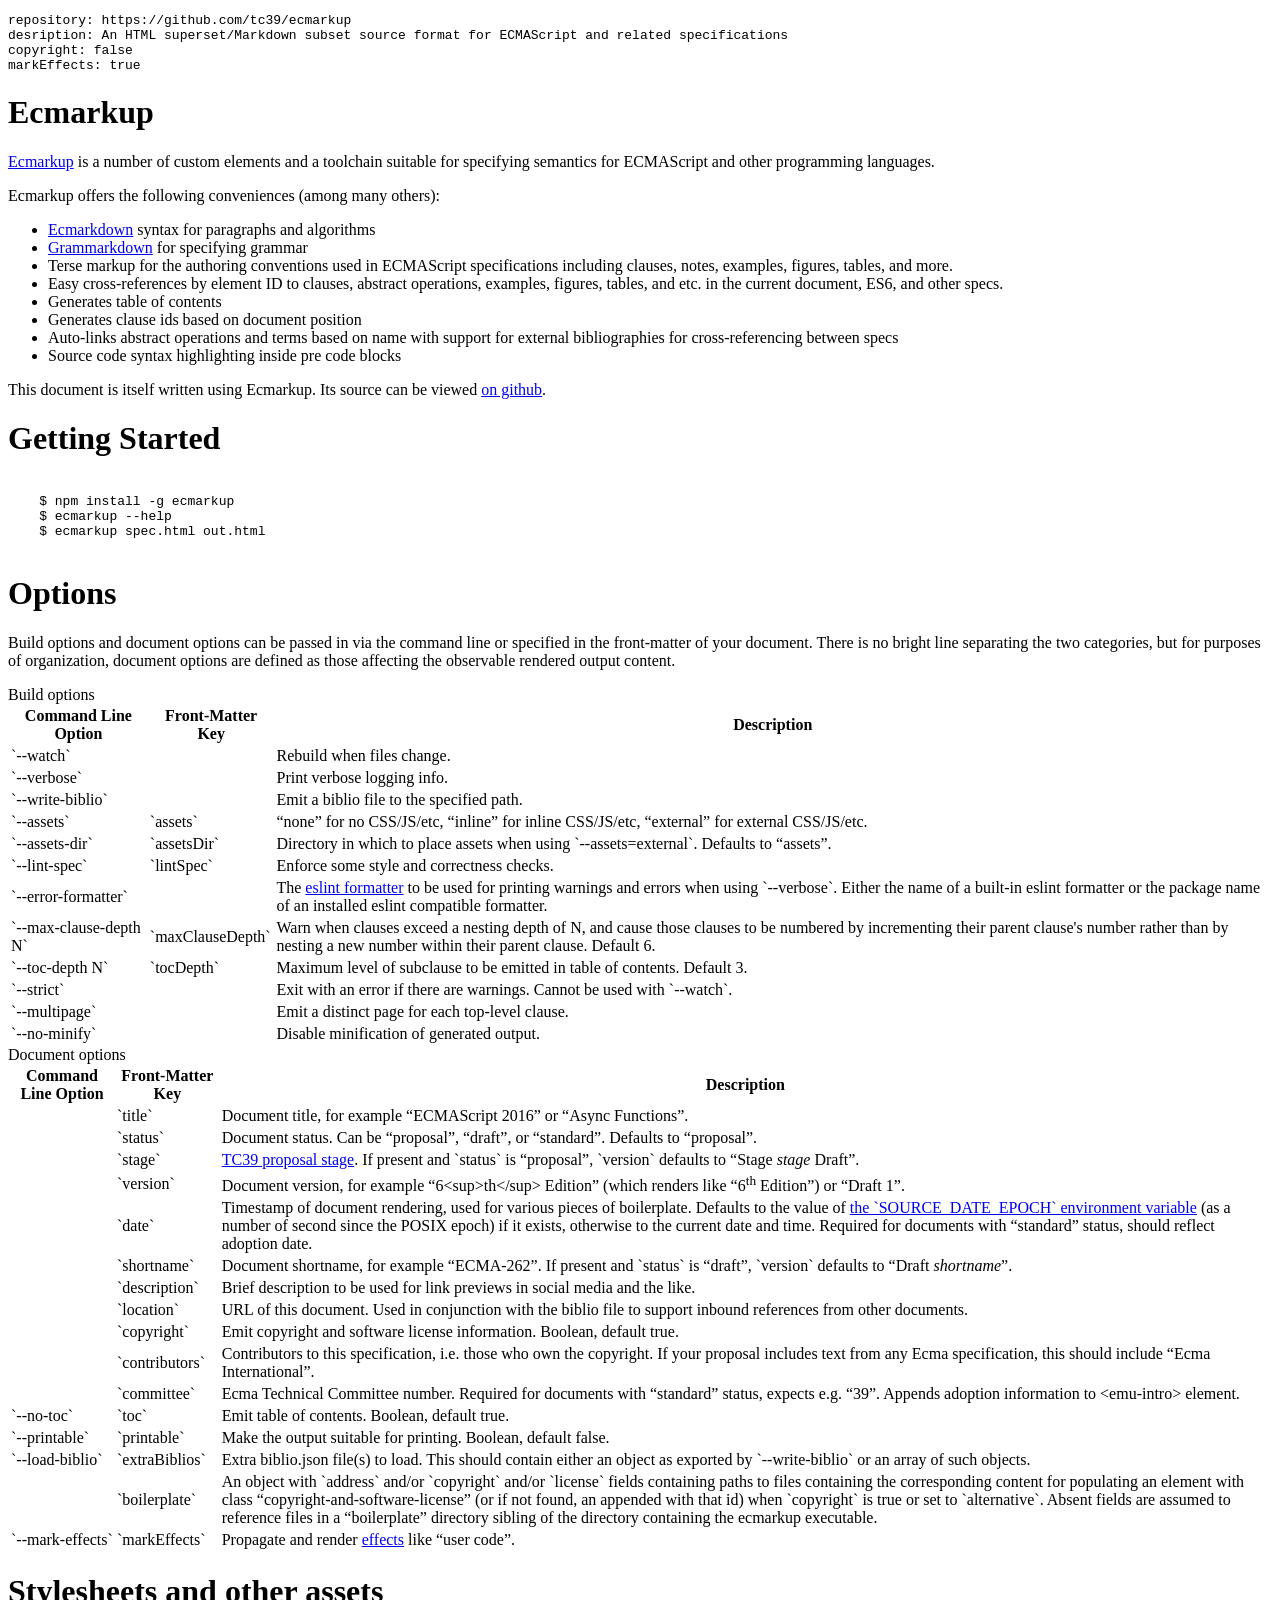
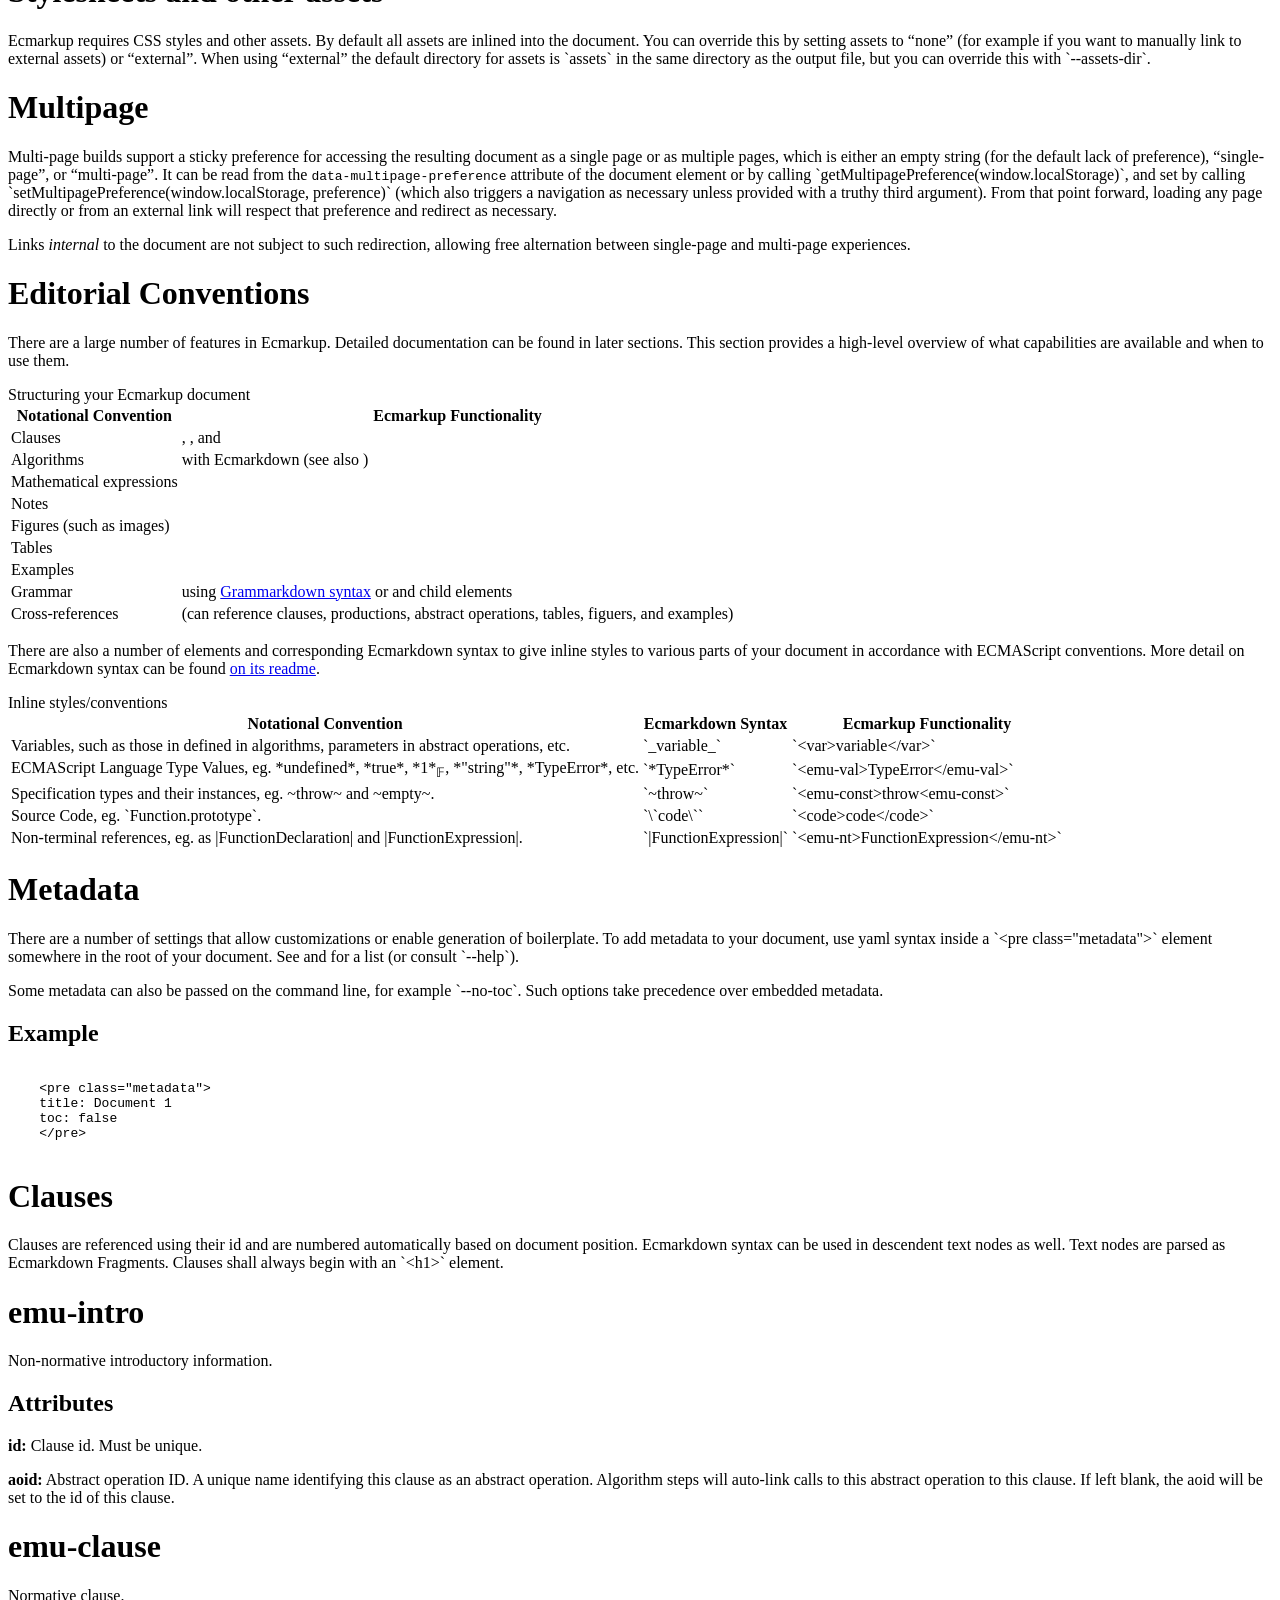
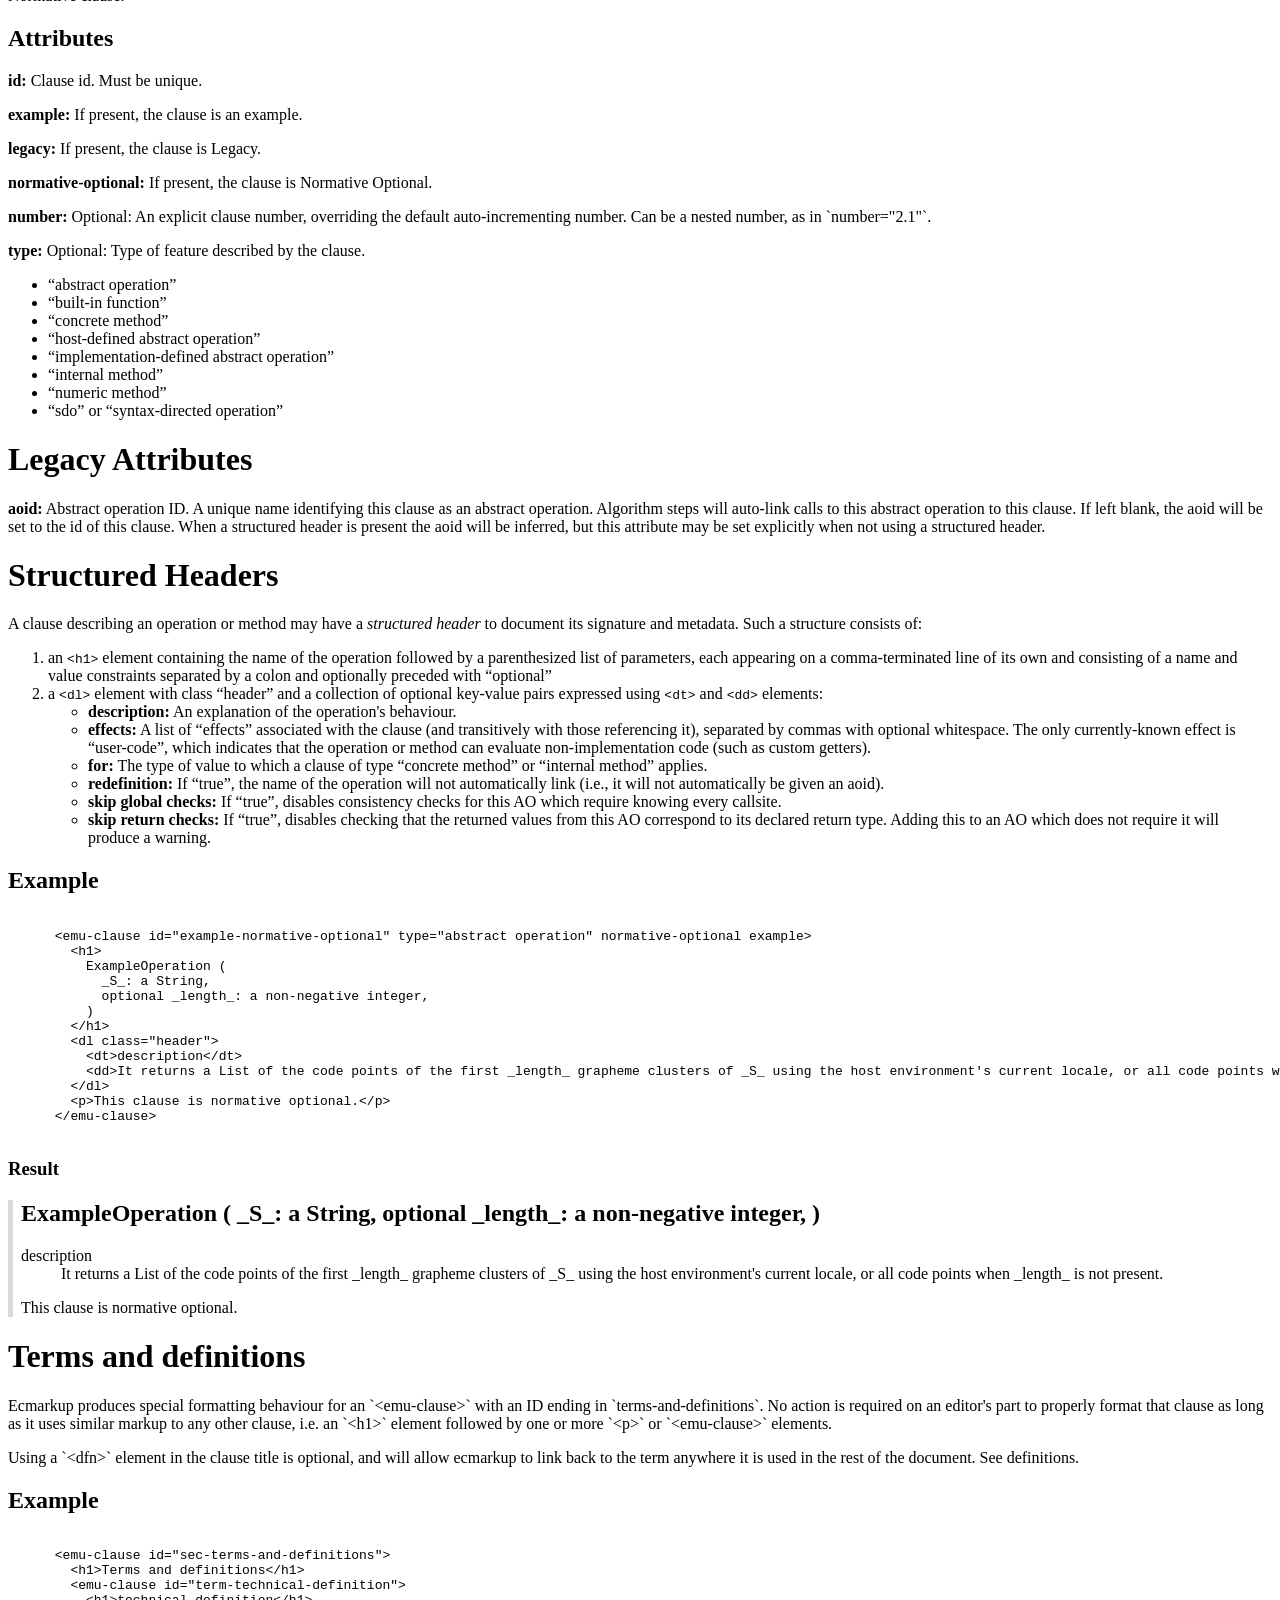
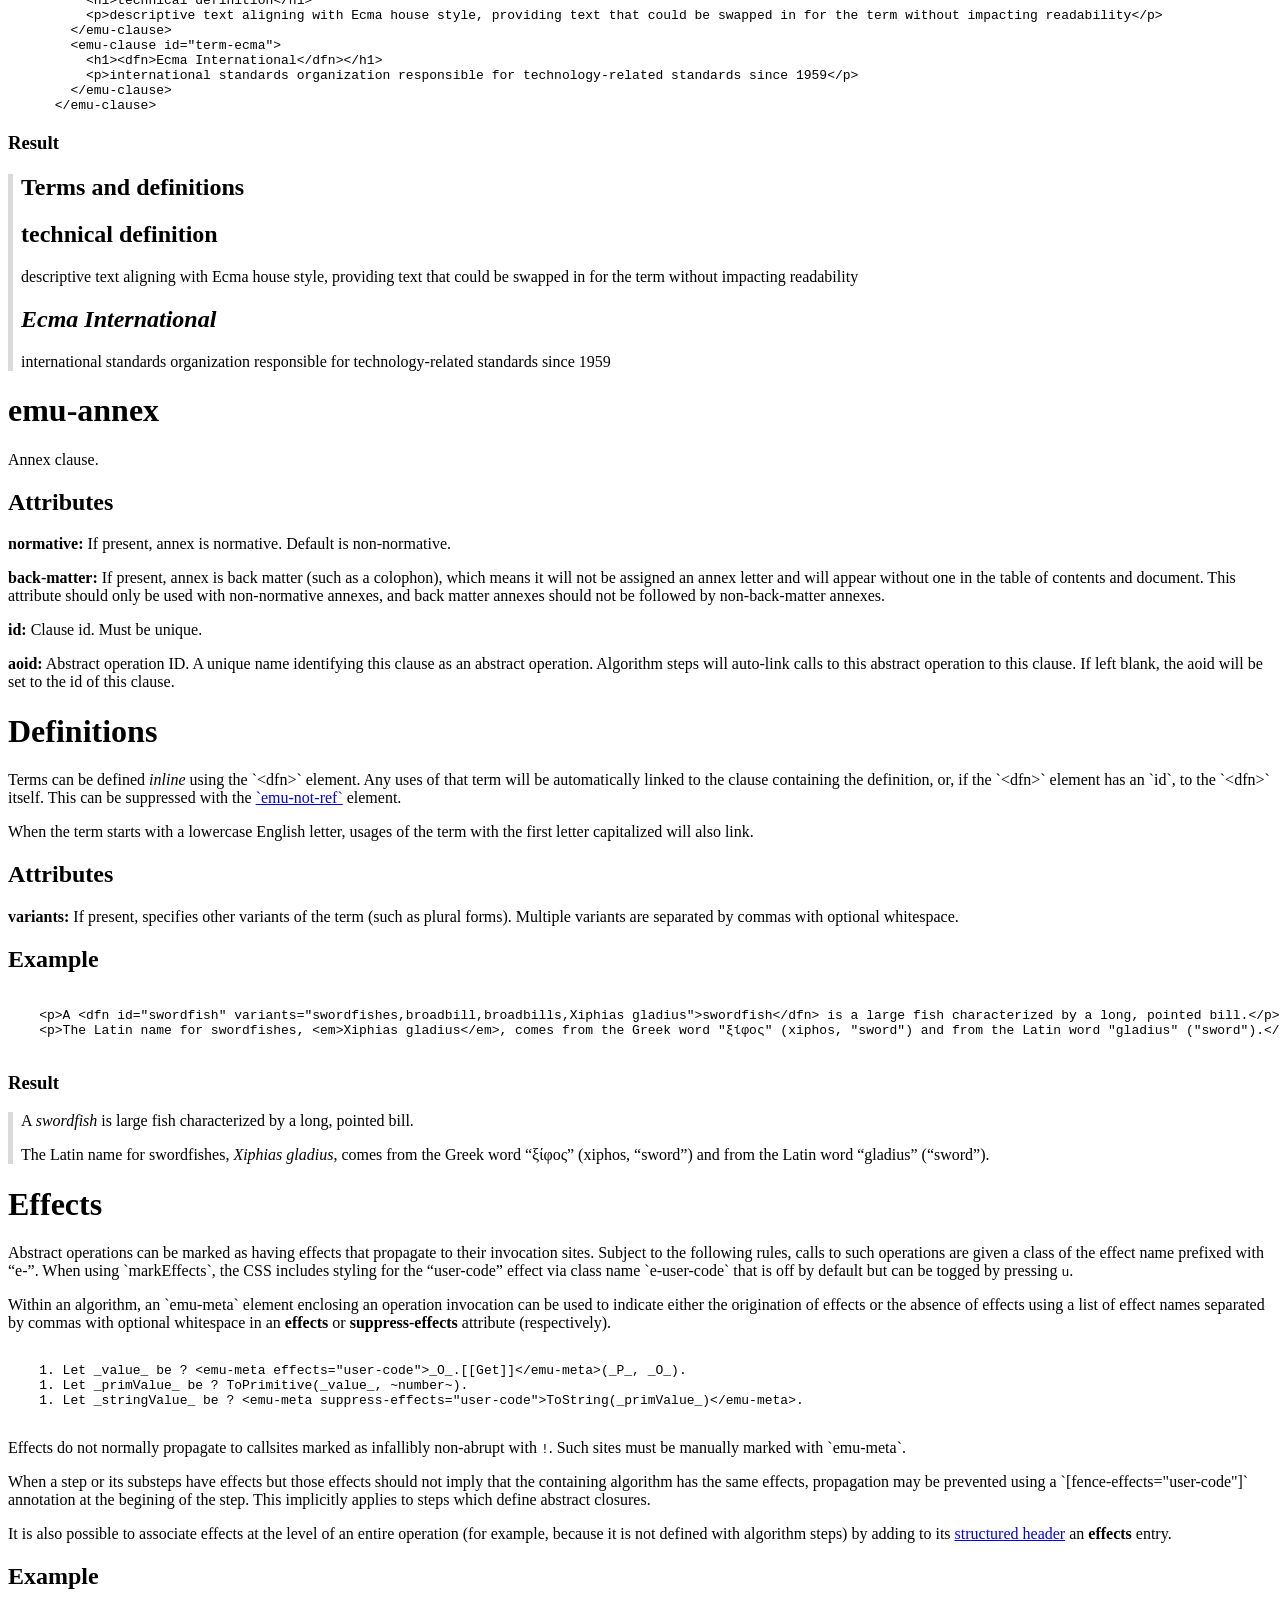
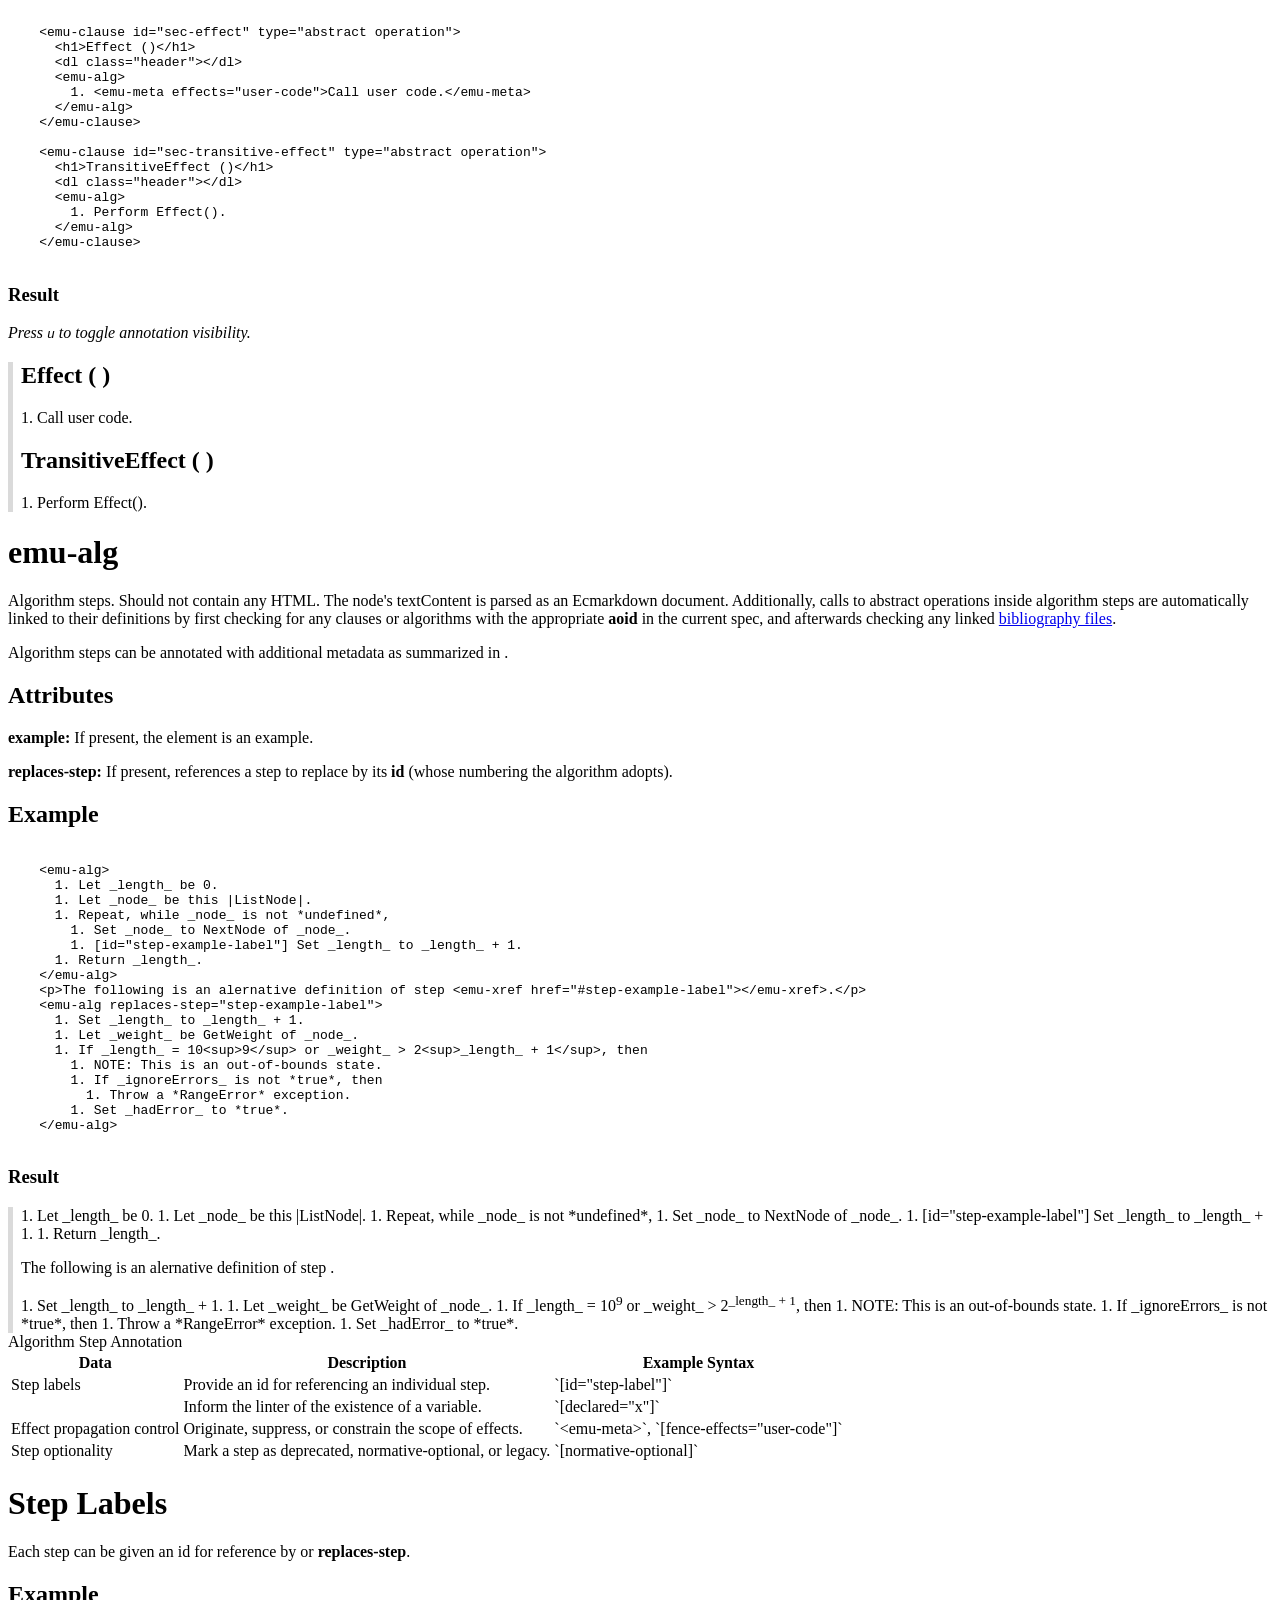
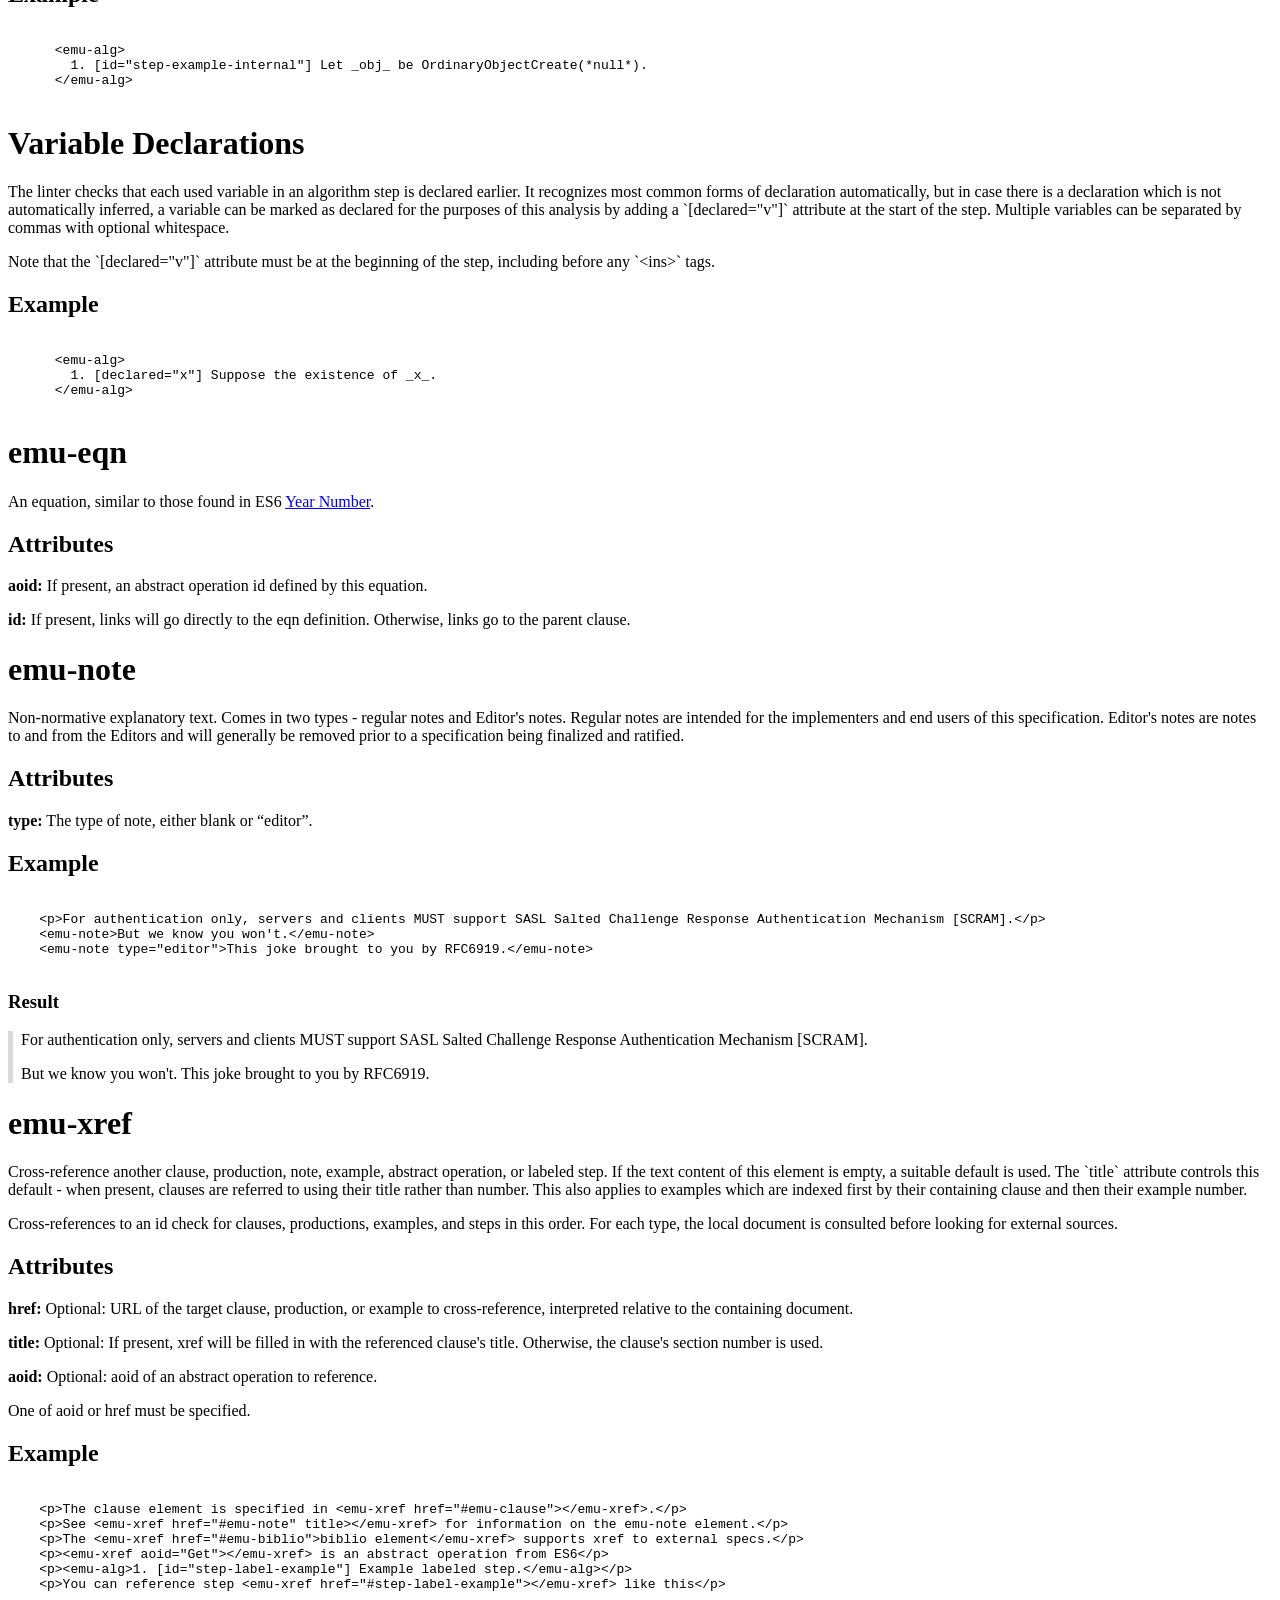
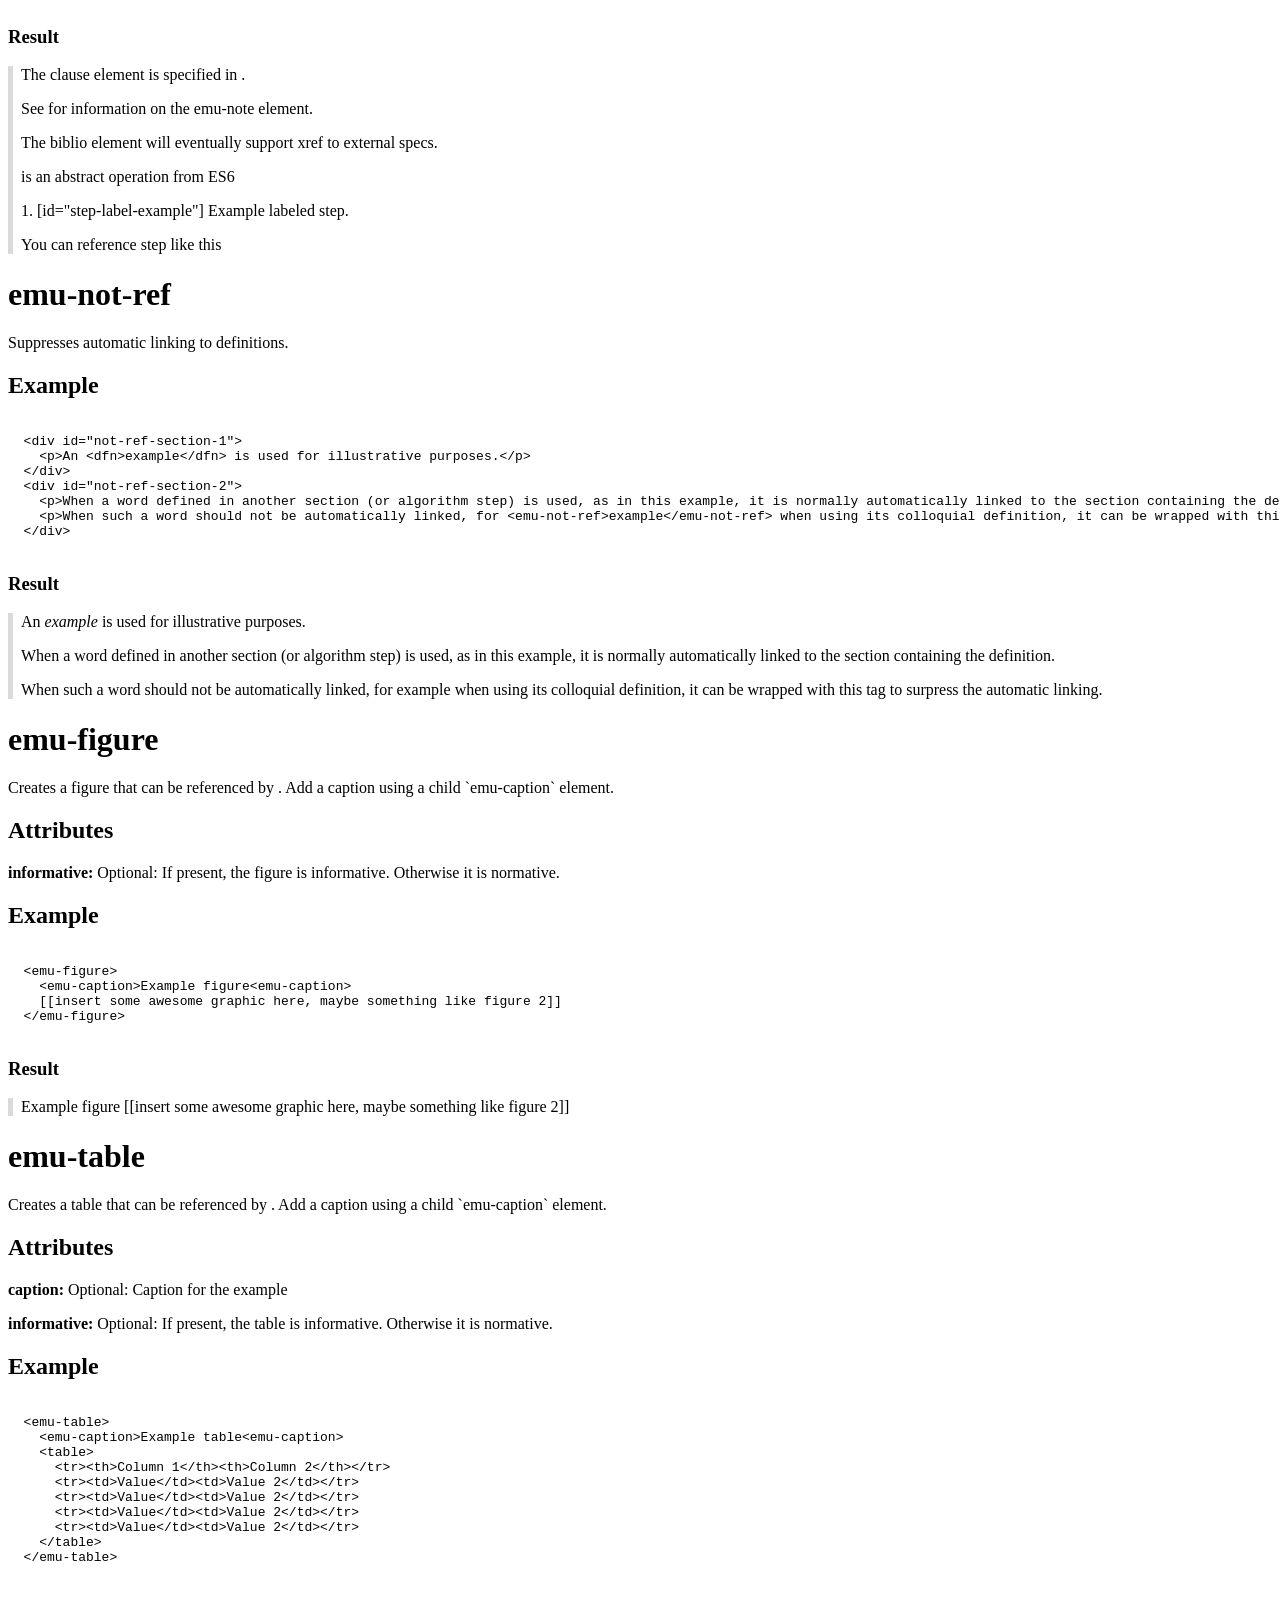
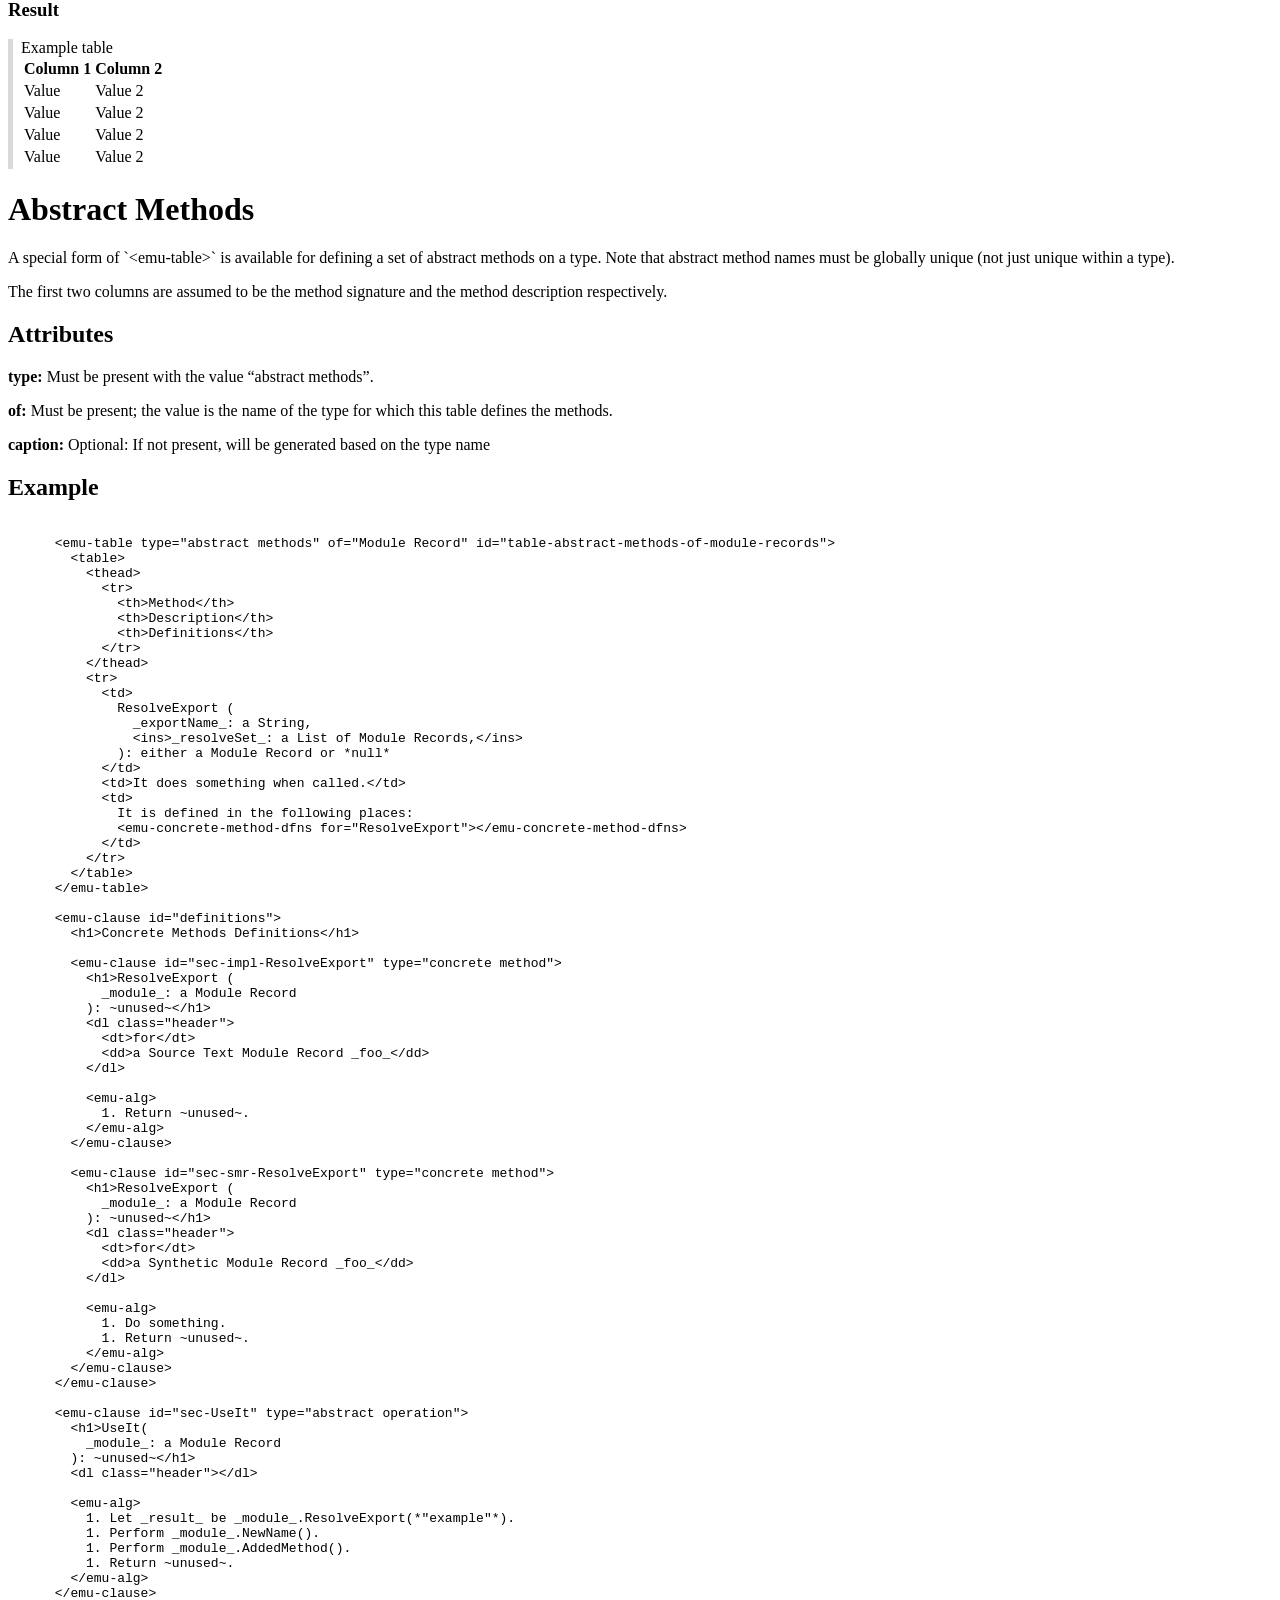
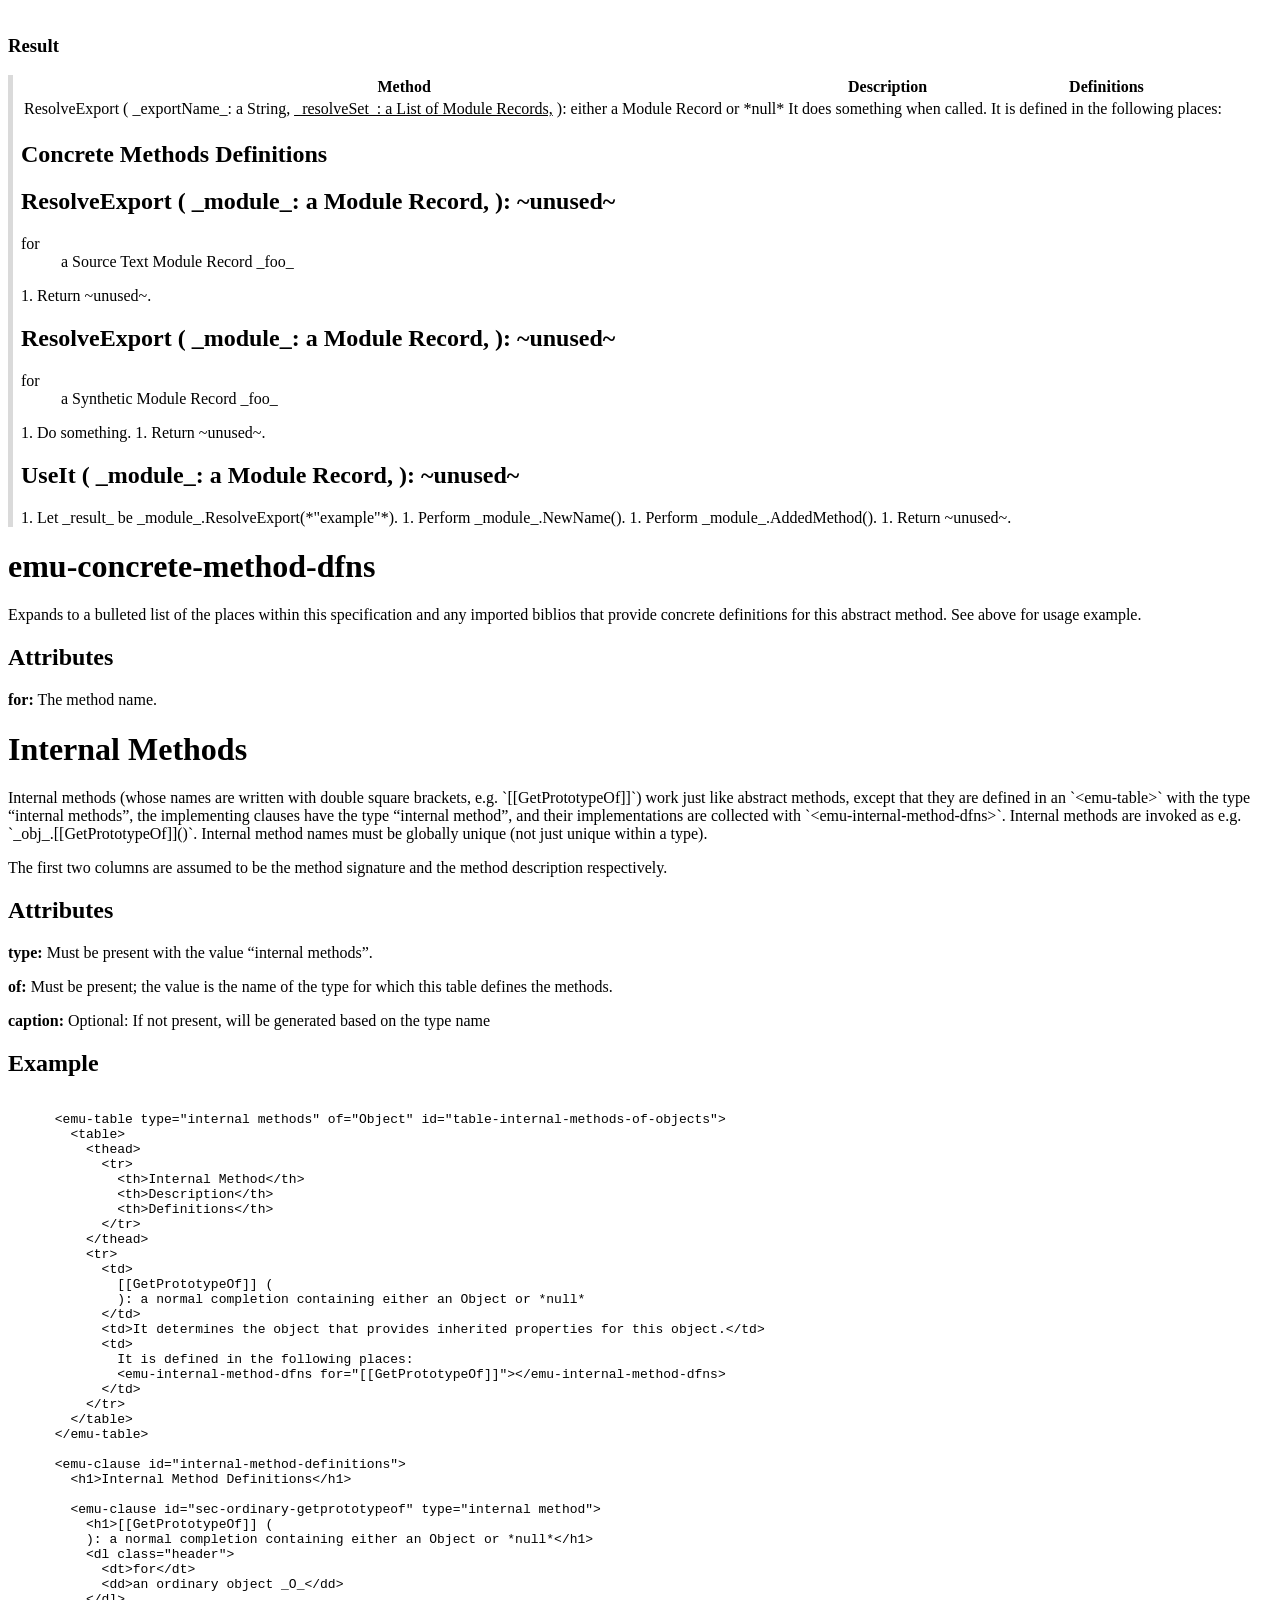
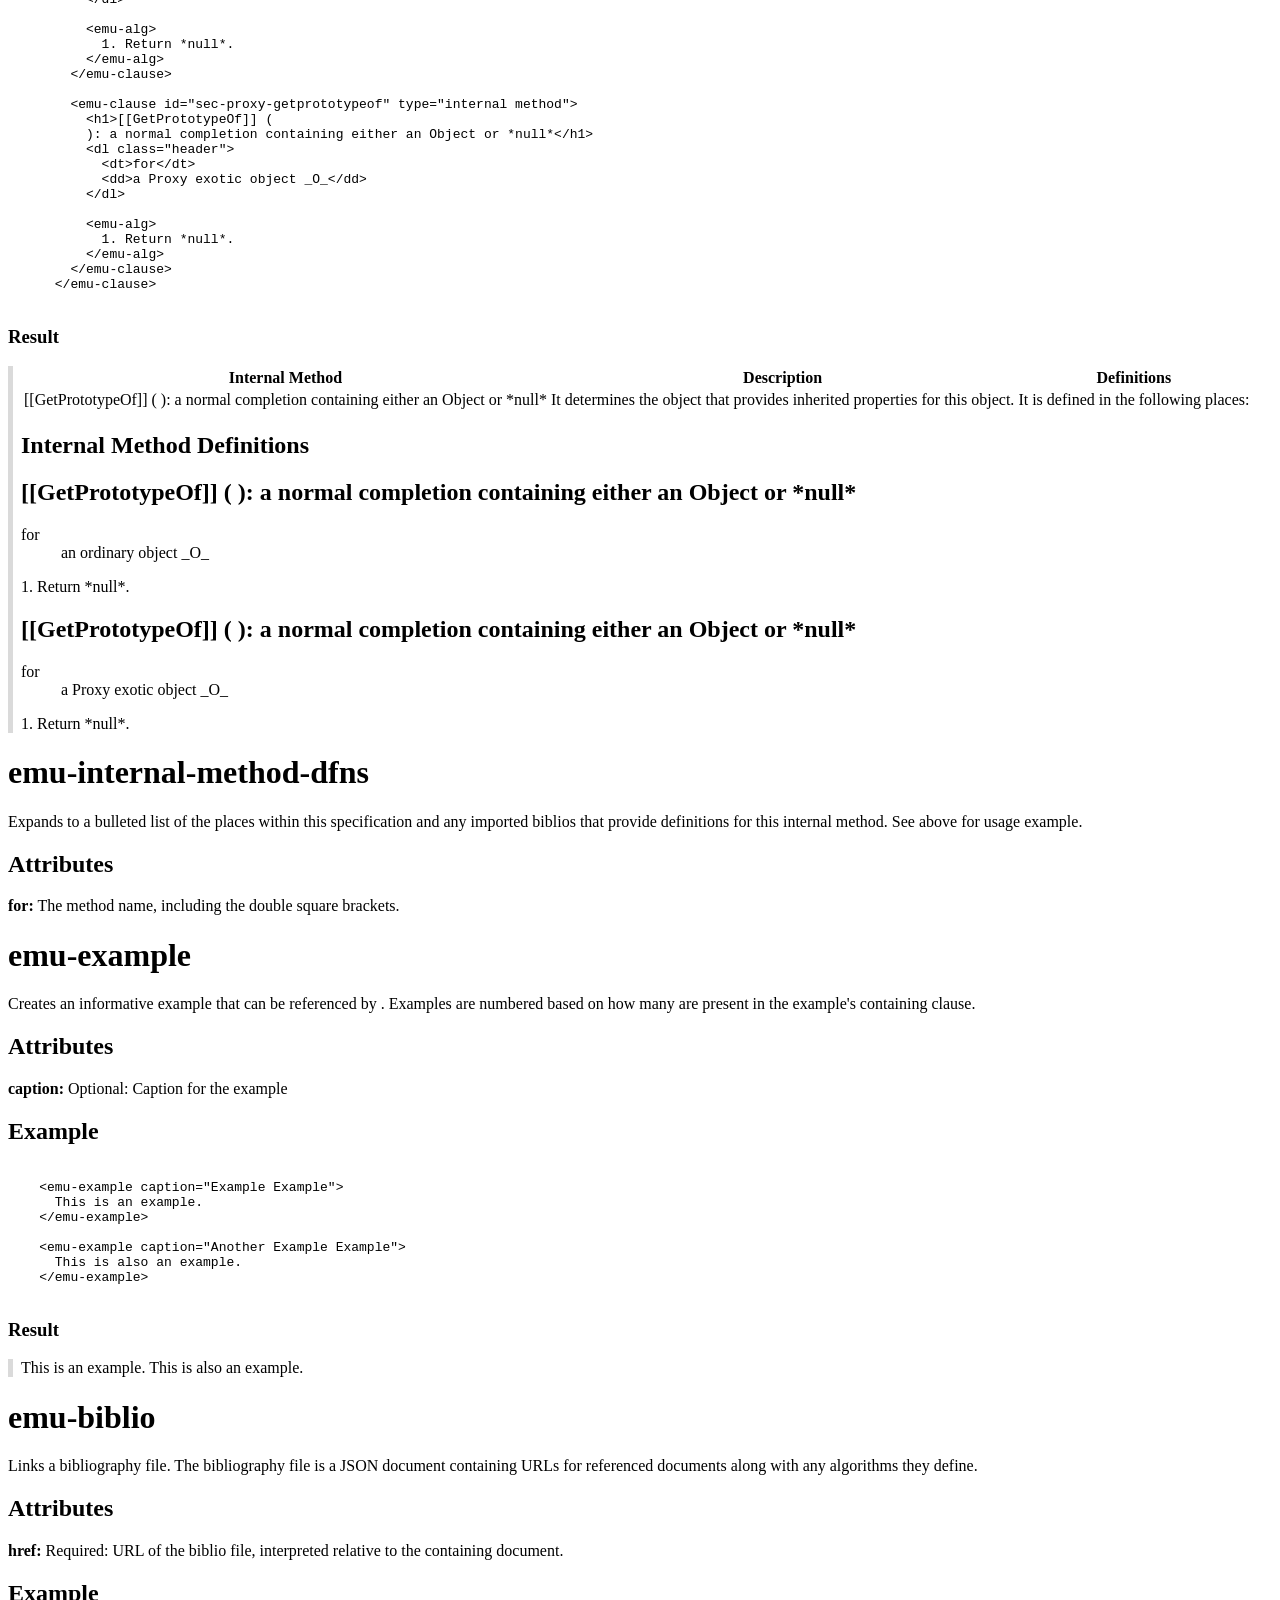
==== spec/index.html @ e5b1870a "add ToC & max clause depth to provide flexibility Ecma house style is a ToC 3 deep and max clauses 6" ====
<!DOCTYPE html>
<meta charset="utf8">
<title>Ecmarkup</title>
<pre class="metadata">
repository: https://github.com/tc39/ecmarkup
desription: An HTML superset/Markdown subset source format for ECMAScript and related specifications
copyright: false
markEffects: true
</pre>
<style>
  .result {
    padding-left: 0.5em;
    border-left: 5px solid #dadada;
  }
</style>
<emu-biblio href="./biblio.json"></emu-biblio>

<emu-intro id="intro">
  <h1>Ecmarkup</h1>
  <p><a href="https://github.com/tc39/ecmarkup">Ecmarkup</a> is a number of custom elements and a toolchain suitable for specifying semantics for ECMAScript and other programming languages.</p>
  <p>Ecmarkup offers the following conveniences (among many others):</p>
  <ul>
    <li><a href="https://github.com/tc39/ecmarkdown">Ecmarkdown</a> syntax for paragraphs and algorithms</li>
    <li><a href="https://github.com/rbuckton/grammarkdown">Grammarkdown</a> for specifying grammar</li>
    <li>Terse markup for the authoring conventions used in ECMAScript specifications including clauses, notes, examples, figures, tables, and more.</li>
    <li>Easy cross-references by element ID to clauses, abstract operations, examples, figures, tables, and etc. in the current document, ES6, and other specs.</li>
    <li>Generates table of contents</li>
    <li>Generates clause ids based on document position</li>
    <li>Auto-links abstract operations and terms based on name with support for external bibliographies for cross-referencing between specs</li>
    <li>Source code syntax highlighting inside pre code blocks</li>
  </ul>
  <p>This document is itself written using Ecmarkup. Its source can be viewed <a href="https://github.com/tc39/ecmarkup/blob/HEAD/spec/index.html">on github</a>.</p>
</emu-intro>

<emu-clause id="getting-started">
  <h1>Getting Started</h1>
  <pre><code class="language-shell">
    $ npm install -g ecmarkup
    $ ecmarkup --help
    $ ecmarkup spec.html out.html
  </code></pre>
</emu-clause>

<emu-clause id="useful-options">
  <h1>Options</h1>
  <p>Build options and document options can be passed in via the command line or specified in the <emu-xref href="#metadata">front-matter</emu-xref> of your document. There is no bright line separating the two categories, but for purposes of organization, document options are defined as those affecting the observable rendered output content.</p>
  <emu-table id="build-options" class="code">
    <emu-caption>Build options</emu-caption>
    <table>
      <tr><th>Command Line Option</th><th>Front-Matter Key</th><th>Description</th></tr>
      <tr><td>`--watch`</td><td></td><td>Rebuild when files change.</td></tr>
      <tr><td>`--verbose`</td><td></td><td>Print verbose logging info.</td></tr>
      <tr><td>`--write-biblio`</td><td></td><td>Emit a biblio file to the specified path.</td></tr>
      <tr><td>`--assets`</td><td>`assets`</td><td>“none” for no CSS/JS/etc, “inline” for inline CSS/JS/etc, “external” for external CSS/JS/etc.</td></tr>
      <tr><td>`--assets-dir`</td><td>`assetsDir`</td><td>Directory in which to place assets when using `--assets=external`. Defaults to “assets”.</td></tr>
      <tr><td>`--lint-spec`</td><td>`lintSpec`</td><td>Enforce some style and correctness checks.</td></tr>
      <tr><td>`--error-formatter`</td><td></td><td>The <a href="https://eslint.org/docs/user-guide/formatters/">eslint formatter</a> to be used for printing warnings and errors when using `--verbose`. Either the name of a built-in eslint formatter or the package name of an installed eslint compatible formatter.</td></tr>
      <tr><td>`--max-clause-depth N`</td><td>`maxClauseDepth`</td><td>Warn when clauses exceed a nesting depth of N, and cause those clauses to be numbered by incrementing their parent clause's number rather than by nesting a new number within their parent clause. Default 6.</td></tr>
      <tr><td>`--toc-depth N`</td><td>`tocDepth`</td><td>Maximum level of subclause to be emitted in table of contents. Default 3.</td></tr>
      <tr><td>`--strict`</td><td></td><td>Exit with an error if there are warnings. Cannot be used with `--watch`.</td></tr>
      <tr><td>`--multipage`</td><td></td><td>Emit a distinct page for each top-level clause.</td></tr>
      <tr><td>`--no-minify`</td><td></td><td>Disable minification of generated output.</td></tr>
    </table>
  </emu-table>

  <emu-table id="document-options" class="code">
    <emu-caption>Document options</emu-caption>
    <table>
      <tr><th>Command Line Option</th><th>Front-Matter Key</th><th>Description</th></tr>
      <tr><td></td><td>`title`</td><td>Document title, for example “ECMAScript 2016” or “Async Functions”.</td></tr>
      <tr><td></td><td>`status`</td><td>Document status. Can be “proposal”, “draft”, or “standard”. Defaults to “proposal”.</td></tr>
      <tr><td></td><td>`stage`</td><td><a href="https://tc39.es/process-document/">TC39 proposal stage</a>. If present and `status` is “proposal”, `version` defaults to “Stage <var>stage</var> Draft”.</td></tr>
      <tr><td></td><td>`version`</td><td>Document version, for example “6&lt;sup>th&lt;/sup> Edition” (which renders like “6<sup>th</sup> Edition”) or “Draft 1”.</td></tr>
      <tr><td></td><td>`date`</td><td>Timestamp of document rendering, used for various pieces of boilerplate. Defaults to the value of <a href="https://reproducible-builds.org/docs/source-date-epoch/">the `SOURCE_DATE_EPOCH` environment variable</a> (as a number of second since the POSIX epoch) if it exists, otherwise to the current date and time. Required for documents with “standard” status, should reflect adoption date.</td></tr>
      <tr><td></td><td>`shortname`</td><td>Document shortname, for example “ECMA-262”. If present and `status` is “draft”, `version` defaults to “Draft <var>shortname</var>”.</td></tr>
      <tr><td></td><td>`description`</td><td>Brief description to be used for link previews in social media and the like.</td></tr>
      <tr><td></td><td>`location`</td><td>URL of this document. Used in conjunction with the biblio file to support inbound references from other documents.</td></tr>
      <tr><td></td><td>`copyright`</td><td>Emit copyright and software license information. Boolean, default true.</td></tr>
      <tr><td></td><td>`contributors`</td><td>Contributors to this specification, i.e. those who own the copyright. If your proposal includes text from any Ecma specification, this should include “Ecma International”.</td></tr>
      <tr><td></td><td>`committee`</td><td>Ecma Technical Committee number. Required for documents with “standard” status, expects e.g. “39”. Appends adoption information to &lt;emu-intro> element.</td></tr>
      <tr><td>`--no-toc`</td><td>`toc`</td><td>Emit table of contents. Boolean, default true.</td></tr>
      <tr><td>`--printable`</td><td>`printable`</td><td>Make the output suitable for printing. Boolean, default false.</td></tr>
      <tr><td>`--load-biblio`</td><td>`extraBiblios`</td><td>Extra biblio.json file(s) to load. This should contain either an object as exported by `--write-biblio` or an array of such objects.</td></tr>
      <tr><td></td><td>`boilerplate`</td><td>An object with `address` and/or `copyright` and/or `license` fields containing paths to files containing the corresponding content for populating an element with class “copyright-and-software-license” (or if not found, an appended <emu-xref href="#emu-annex" title></emu-xref> with that id) when `copyright` is true or set to `alternative`. Absent fields are assumed to reference files in a “boilerplate” directory sibling of the directory containing the ecmarkup executable.</td></tr>
      <tr><td>`--mark-effects`</td><td>`markEffects`</td><td>Propagate and render <a href="#effects">effects</a> like “user code”.</td></tr>
    </table>
  </emu-table>
</emu-clause>

<emu-clause id="stylesheets-and-scripts">
  <h1>Stylesheets and other assets</h1>
  <p>Ecmarkup requires CSS styles and other assets. By default all assets are inlined into the document. You can override this by setting assets to “none” (for example if you want to manually link to external assets) or “external”. When using “external” the default directory for assets is `assets` in the same directory as the output file, but you can override this with `--assets-dir`.</p>
</emu-clause>

<emu-clause id="multipage">
  <h1>Multipage</h1>
  <p>Multi-page builds support a sticky preference for accessing the resulting document as a single page or as multiple pages, which is either an empty string (for the default lack of preference), “single-page”, or “multi-page”. It can be read from the <code>data-multipage-preference</code> attribute of the document element or by calling `getMultipagePreference(window.localStorage)`, and set by calling `setMultipagePreference(window.localStorage, preference)` (which also triggers a navigation as necessary unless provided with a truthy third argument). From that point forward, loading any page directly or from an external link will respect that preference and redirect as necessary.</p>
  <emu-note>Links <em>internal</em> to the document are not subject to such redirection, allowing free alternation between single-page and multi-page experiences.</emu-note>
</emu-clause>

<emu-clause id="editorial-conventions">
  <h1>Editorial Conventions</h1>
  <p>There are a large number of features in Ecmarkup. Detailed documentation can be found in later sections. This section provides a high-level overview of what capabilities are available and when to use them.</p>

  <emu-table>
    <emu-caption>Structuring your Ecmarkup document</emu-caption>
    <table>
      <tr><th>Notational Convention</th><th>Ecmarkup Functionality</th></tr>
      <tr><td>Clauses</td><td><emu-xref href="#emu-clause" title></emu-xref>, <emu-xref href="#emu-intro" title></emu-xref>, and <emu-xref href="#emu-annex" title></emu-xref></td></tr>
      <tr><td>Algorithms</td><td><emu-xref href="#emu-alg" title></emu-xref> with Ecmarkdown (see also <emu-xref href="#emd-overview"></emu-xref>)</td></tr>
      <tr><td>Mathematical expressions</td><td><emu-xref href="#emu-eqn" title></emu-xref></td></tr>
      <tr><td>Notes</td><td><emu-xref href="#emu-note" title></emu-xref></td></tr>
      <tr><td>Figures (such as images)</td><td><emu-xref href="#emu-figure" title></emu-xref></td></tr>
      <tr><td>Tables</td><td><emu-xref href="#emu-table" title></emu-xref></td></tr>
      <tr><td>Examples</td><td><emu-xref href="#emu-example" title></emu-xref></td></tr>
      <tr><td>Grammar</td><td><emu-xref href="#emu-grammar" title></emu-xref> using <a href="https://github.com/rbuckton/grammarkdown">Grammarkdown syntax</a> or <emu-xref href="#emu-production" title></emu-xref> and child elements</td></tr>
      <tr><td>Cross-references</td><td><emu-xref href="#emu-xref" title></emu-xref> (can reference clauses, productions, abstract operations, tables, figuers, and examples)</td></tr>
    </table>
  </emu-table>

  <p>There are also a number of elements and corresponding Ecmarkdown syntax to give inline styles to various parts of your document in accordance with ECMAScript conventions. More detail on Ecmarkdown syntax can be found <a href="https://github.com/tc39/ecmarkdown">on its readme</a>.</p>
  <emu-table id="emd-overview">
    <emu-caption>Inline styles/conventions</emu-caption>
    <table>
      <tr>
        <th>Notational Convention</th>
        <th>Ecmarkdown Syntax</th>
        <th>Ecmarkup Functionality</th>
      </tr>
      <tr>
        <td>Variables, such as those in defined in algorithms, parameters in abstract operations, etc.</td>
        <td>`_variable_`</td>
        <td>`&lt;var>variable&lt;/var>`</td>
      </tr>
      <tr>
        <td>ECMAScript Language Type Values, eg. *undefined*, *true*, *1*<sub>𝔽</sub>, *"string"*, *TypeError*, etc.</td>
        <td>`*TypeError*`</td>
        <td>`&lt;emu-val>TypeError&lt;/emu-val>`</td>
      </tr>
      <tr>
        <td>Specification types and their instances, eg. ~throw~ and ~empty~.</td>
        <td>`~throw~`</td>
        <td>`&lt;emu-const>throw&lt;emu-const>`</td>
      </tr>
      <tr>
        <td>Source Code, eg. `Function.prototype`.</td>
        <td>`\`code\``</td>
        <td>`&lt;code>code&lt;/code>`</td>
      </tr>
      <tr>
        <td>Non-terminal references, eg. as |FunctionDeclaration| and |FunctionExpression|.</td>
        <td>`|FunctionExpression|`</td>
        <td>`&lt;emu-nt>FunctionExpression&lt;/emu-nt>`</td>
      </tr>
    </table>
  </emu-table>
</emu-clause>

<emu-clause id="metadata">
  <h1>Metadata</h1>
  <p>There are a number of settings that allow customizations or enable generation of boilerplate. To add metadata to your document, use yaml syntax inside a `&lt;pre class="metadata">` element somewhere in the root of your document. See <emu-xref href="#build-options"></emu-xref> and <emu-xref href="#document-options"></emu-xref> for a list (or consult `--help`).</p>
  <p>Some metadata can also be passed on the command line, for example `--no-toc`. Such options take precedence over embedded metadata.</p>

  <h2>Example</h2>
  <pre><code class="language-html">
    &lt;pre class="metadata">
    title: Document 1
    toc: false
    &lt;/pre>
  </code></pre>
</emu-clause>

<emu-clause id="clauses">
  <h1>Clauses</h1>
  <p>Clauses are referenced using their id and are numbered automatically based on document position. Ecmarkdown syntax can be used in descendent text nodes as well. Text nodes are parsed as Ecmarkdown Fragments. Clauses shall always begin with an `&lt;h1>` element.</p>

  <!-- TODO Ecma house style supports clauses without a title (therefore numbered only) as long as all clauses as that level and lower are also numbered only. -->

  <emu-clause id="emu-intro">
    <h1>emu-intro</h1>
    <p>Non-normative introductory information.</p>

    <h2>Attributes</h2>
    <p><b>id:</b> Clause id. Must be unique.</p>
    <p><b>aoid:</b> Abstract operation ID. A unique name identifying this clause as an abstract operation. Algorithm steps will auto-link calls to this abstract operation to this clause. If left blank, the aoid will be set to the id of this clause.</p>
  </emu-clause>

  <emu-clause id="emu-clause">
    <h1>emu-clause</h1>
    <p>Normative clause.</p>

    <h2>Attributes</h2>
    <p><b>id:</b> Clause id. Must be unique.</p>
    <p><b>example:</b> If present, the clause is an example.</p>
    <p><b>legacy:</b> If present, the clause is Legacy.</p>
    <p><b>normative-optional:</b> If present, the clause is Normative Optional.</p>
    <p><b>number:</b> Optional: An explicit clause number, overriding the default auto-incrementing number. Can be a nested number, as in `number="2.1"`.</p>
    <p><b>type:</b> Optional: Type of feature described by the clause.</p>
    <ul>
      <li>“abstract operation”</li>
      <li>“built-in function”</li>
      <li>“concrete method”</li>
      <li>“host-defined abstract operation”</li>
      <li>“implementation-defined abstract operation”</li>
      <li>“internal method”</li>
      <li>“numeric method”</li>
      <li>“sdo” or “syntax-directed operation”</li>
    </ul>

    <emu-clause id="emu-clause-legacy-attributes" legacy>
      <h1>Legacy Attributes</h1>
      <p><b>aoid:</b> Abstract operation ID. A unique name identifying this clause as an abstract operation. Algorithm steps will auto-link calls to this abstract operation to this clause. If left blank, the aoid will be set to the id of this clause. When a structured header is present the aoid will be inferred, but this attribute may be set explicitly when not using a structured header.</p>
    </emu-clause>

    <emu-clause id="emu-clause-structured-headers">
      <h1>Structured Headers</h1>
      <p>A clause describing an operation or method may have a <dfn>structured header</dfn> to document its signature and metadata. Such a structure consists of:</p>
      <ol>
        <li>an <code>&lt;h1&gt;</code> element containing the name of the operation followed by a parenthesized list of parameters, each appearing on a comma-terminated line of its own and consisting of a name and value constraints separated by a colon and optionally preceded with “optional”</li>
        <li>
          a <code>&lt;dl&gt;</code> element with class “header” and a collection of optional key-value pairs expressed using <code>&lt;dt&gt;</code> and <code>&lt;dd&gt;</code> elements:
          <ul>
            <li><b>description:</b> An explanation of the operation's behaviour.</li>
            <li><b>effects:</b> A list of “effects” associated with the clause (and transitively with those referencing it), separated by commas with optional whitespace. The only currently-known effect is “user-code”, which indicates that the operation or method can evaluate non-implementation code (such as custom getters).</li>
            <li><b>for:</b> The type of value to which a clause of type “concrete method” or “internal method” applies.</li>
            <li><b>redefinition:</b> If “true”, the name of the operation will not automatically link (i.e., it will not automatically be given an aoid).</li>
            <li><b>skip global checks:</b> If “true”, disables consistency checks for this AO which require knowing every callsite.</li>
            <li><b>skip return checks:</b> If “true”, disables checking that the returned values from this AO correspond to its declared return type. Adding this to an AO which does not require it will produce a warning.</li>
          </ul>
        </li>
      </ol>
    </emu-clause>

    <h2>Example</h2>
    <pre><code class="language-html">
      &lt;emu-clause id="example-normative-optional" type="abstract operation" normative-optional example>
        &lt;h1>
          ExampleOperation (
            _S_: a String,
            optional _length_: a non-negative integer,
          )
        &lt;/h1>
        &lt;dl class="header">
          &lt;dt>description&lt;/dt>
          &lt;dd>It returns a List of the code points of the first _length_ grapheme clusters of _S_ using the host environment's current locale, or all code points when _length_ is not present.&lt;/dd>
        &lt;/dl>
        &lt;p>This clause is normative optional.&lt;/p>
      &lt;/emu-clause>
    </code></pre>

    <h3>Result</h3>
    <aside class="result">

      <emu-clause id="example-normative-optional" type="abstract operation" normative-optional example>
        <h1>
          ExampleOperation (
            _S_: a String,
            optional _length_: a non-negative integer,
          )
        </h1>
        <dl class="header">
          <dt>description</dt>
          <dd>It returns a List of the code points of the first _length_ grapheme clusters of _S_ using the host environment's current locale, or all code points when _length_ is not present.</dd>
        </dl>
        <p>This clause is normative optional.</p>
      </emu-clause>
    </aside>

    <emu-clause id="terms">
      <h1>Terms and definitions</h1>
      <p>Ecmarkup produces special formatting behaviour for an `&lt;emu-clause>` with an ID ending in `terms-and-definitions`. No action is required on an editor's part to properly format that clause as long as it uses similar markup to any other clause, i.e. an `&lt;h1>` element followed by one or more `&lt;p>` or `&lt;emu-clause>` elements.</p>
      <p>Using a `&lt;dfn>` element in the clause title is optional, and will allow ecmarkup to link back to the term anywhere it is used in the rest of the document. See <emu-xref href="#definitions">definitions</emu-xref>.</p>

      <h2>Example</h2>
      <pre><code class="language-html">
      &lt;emu-clause id="sec-terms-and-definitions">
        &lt;h1>Terms and definitions&lt;/h1>
        &lt;emu-clause id="term-technical-definition">
          &lt;h1>technical definition&lt;/h1>
          &lt;p>descriptive text aligning with Ecma house style, providing text that could be swapped in for the term without impacting readability&lt;/p>
        &lt;/emu-clause>
        &lt;emu-clause id="term-ecma">
          &lt;h1>&lt;dfn>Ecma International&lt;/dfn>&lt;/h1>
          &lt;p>international standards organization responsible for technology-related standards since 1959&lt;/p>
        &lt;/emu-clause>
      &lt;/emu-clause></code></pre>

      <h3>Result</h3>
      <aside class="result">

        <emu-clause id="sec-terms-and-definitions">
          <h1>Terms and definitions</h1>

          <emu-clause id="term-technical-definition">
            <h1>technical definition</h1>
            <p>descriptive text aligning with Ecma house style, providing text that could be swapped in for the term without impacting readability</p>
          </emu-clause>

          <emu-clause id="term-ecma">
            <h1><dfn>Ecma International</dfn></h1>
            <p>international standards organization responsible for technology-related standards since 1959</p>
          </emu-clause>
        </emu-clause>
      </aside>
    </emu-clause>
  </emu-clause>

  <emu-clause id="emu-annex">
    <h1>emu-annex</h1>
    <p>Annex clause.</p>

    <h2>Attributes</h2>
    <p><b>normative:</b> If present, annex is normative. Default is non-normative.</p>
    <p><b>back-matter:</b> If present, annex is back matter (such as a colophon), which means it will not be assigned an annex letter and will appear without one in the table of contents and document. This attribute should only be used with non-normative annexes, and back matter annexes should not be followed by non-back-matter annexes.</p>
    <p><b>id:</b> Clause id. Must be unique.</p>
    <p><b>aoid:</b> Abstract operation ID. A unique name identifying this clause as an abstract operation. Algorithm steps will auto-link calls to this abstract operation to this clause. If left blank, the aoid will be set to the id of this clause.</p>
  </emu-clause>
</emu-clause>

<emu-clause id="definitions">
  <h1>Definitions</h1>
  <p>Terms can be defined <em>inline</em> using the `&lt;dfn>` element. Any uses of that term will be automatically linked to the clause containing the definition, or, if the `&lt;dfn>` element has an `id`, to the `&lt;dfn>` itself. This can be suppressed with the <a href="#emu-not-ref">`emu-not-ref`</a> element.</p>
  <p>When the term starts with a lowercase English letter, usages of the term with the first letter capitalized will also link.</p>

  <h2>Attributes</h2>
  <p><b>variants:</b> If present, specifies other variants of the term (such as plural forms). Multiple variants are separated by commas with optional whitespace.</p>

  <h2>Example</h2>
  <pre><code class="language-html">
    &lt;p>A &lt;dfn id="swordfish" variants="swordfishes,broadbill,broadbills,Xiphias gladius">swordfish&lt;/dfn> is a large fish characterized by a long, pointed bill.&lt;/p>
    &lt;p>The Latin name for swordfishes, &lt;em>Xiphias gladius&lt;/em>, comes from the Greek word "ξίφος" (xiphos, "sword") and from the Latin word "gladius" ("sword").&lt;/p>
  </code></pre>

  <h3>Result</h3>
  <aside class="result">
    <p>A <dfn id="swordfish" variants="swordfishes,Xiphias gladius">swordfish</dfn> is large fish characterized by a long, pointed bill.</p>
    <p>The Latin name for swordfishes, <em>Xiphias gladius</em>, comes from the Greek word “ξίφος” (xiphos, “sword”) and from the Latin word “gladius” (“sword”).</p>
  </aside>
</emu-clause>

<emu-clause id="effects">
  <h1>Effects</h1>
  <p>Abstract operations can be marked as having effects that propagate to their invocation sites. Subject to the following rules, calls to such operations are given a class of the effect name prefixed with “e-”. When using `markEffects`, the CSS includes styling for the “user-code” effect via class name `e-user-code` that is off by default but can be togged by pressing <kbd>u</kbd>.</p>

  <p>Within an algorithm, an `emu-meta` element enclosing an operation invocation can be used to indicate either the origination of effects or the absence of effects using a list of effect names separated by commas with optional whitespace in an <b>effects</b> or <b>suppress-effects</b> attribute (respectively).</p>
  <pre><code class="language-html">
    1. Let _value_ be ? &lt;emu-meta effects="user-code">_O_.[[Get]]&lt;/emu-meta>(_P_, _O_).
    1. Let _primValue_ be ? ToPrimitive(_value_, ~number~).
    1. Let _stringValue_ be ? &lt;emu-meta suppress-effects="user-code">ToString(_primValue_)&lt;/emu-meta>.
  </code></pre>

  <p>Effects do not normally propagate to callsites marked as infallibly non-abrupt with <code>!</code>. Such sites must be manually marked with `emu-meta`.</p>

  <p>When a step or its substeps have effects but those effects should not imply that the containing algorithm has the same effects, propagation may be prevented using a `[fence-effects="user-code"]` annotation at the begining of the step. This implicitly applies to steps which define abstract closures.</p>

  <p>It is also possible to associate effects at the level of an entire operation (for example, because it is not defined with algorithm steps) by adding to its <a href="#emu-clause-structured-headers">structured header</a> an <b>effects</b> entry.</p>

  <h2>Example</h2>
  <pre><code class="language-html">
    &lt;emu-clause id="sec-effect" type="abstract operation">
      &lt;h1>Effect ()&lt;/h1>
      &lt;dl class="header">&lt;/dl>
      &lt;emu-alg>
        1. &lt;emu-meta effects="user-code">Call user code.&lt;/emu-meta>
      &lt;/emu-alg>
    &lt;/emu-clause>

    &lt;emu-clause id="sec-transitive-effect" type="abstract operation">
      &lt;h1>TransitiveEffect ()&lt;/h1>
      &lt;dl class="header">&lt;/dl>
      &lt;emu-alg>
        1. Perform Effect().
      &lt;/emu-alg>
    &lt;/emu-clause>
  </code></pre>

  <h3>Result</h3>
  <em>Press <kbd>u</kbd> to toggle annotation visibility.</em>
  <aside class="result">

    <emu-clause id="sec-effect" type="abstract operation">
      <h1>Effect ( )</h1>
      <dl class="header"></dl>
      <emu-alg>
        1. <emu-meta effects="user-code">Call user code.</emu-meta>
      </emu-alg>
    </emu-clause>

    <emu-clause id="sec-transitive-effect" type="abstract operation">
      <h1>TransitiveEffect ( )</h1>
      <dl class="header"></dl>
      <emu-alg>
        1. Perform Effect().
      </emu-alg>
    </emu-clause>
  </aside>
</emu-clause>

<emu-clause id="emu-alg">
  <h1>emu-alg</h1>
  <p>Algorithm steps. Should not contain any HTML. The node's textContent is parsed as an Ecmarkdown document. Additionally, calls to abstract operations inside algorithm steps are automatically linked to their definitions by first checking for any clauses or algorithms with the appropriate <b>aoid</b> in the current spec, and afterwards checking any linked <a href="#emu-biblio">bibliography files</a>.</p>
  <p>Algorithm steps can be annotated with additional metadata as summarized in <emu-xref href="#algorithm-step-annotation"></emu-xref>.</p>

  <h2>Attributes</h2>
  <p><b>example:</b> If present, the element is an example.</p>
  <p><b>replaces-step:</b> If present, references a step to replace by its <emu-xref href="#labeled-steps"><b>id</b></emu-xref> (whose numbering the algorithm adopts).</p>

  <h2>Example</h2>
  <pre><code class="language-html">
    &lt;emu-alg>
      1. Let _length_ be 0.
      1. Let _node_ be this |ListNode|.
      1. Repeat, while _node_ is not *undefined*,
        1. Set _node_ to NextNode of _node_.
        1. [id="step-example-label"] Set _length_ to _length_ + 1.
      1. Return _length_.
    &lt;/emu-alg>
    &lt;p>The following is an alernative definition of step &lt;emu-xref href="#step-example-label">&lt;/emu-xref>.&lt;/p>
    &lt;emu-alg replaces-step="step-example-label">
      1. Set _length_ to _length_ + 1.
      1. Let _weight_ be GetWeight of _node_.
      1. If _length_ = 10&lt;sup>9&lt;/sup> or _weight_ &gt; 2&lt;sup>_length_ + 1&lt;/sup>, then
        1. NOTE: This is an out-of-bounds state.
        1. If _ignoreErrors_ is not *true*, then
          1. Throw a *RangeError* exception.
        1. Set _hadError_ to *true*.
    &lt;/emu-alg>
  </code></pre>

  <h3>Result</h3>
  <aside class="result">
    <emu-alg>
      1. Let _length_ be 0.
      1. Let _node_ be this |ListNode|.
      1. Repeat, while _node_ is not *undefined*,
        1. Set _node_ to NextNode of _node_.
        1. [id="step-example-label"] Set _length_ to _length_ + 1.
      1. Return _length_.
    </emu-alg>
    <p>The following is an alernative definition of step <emu-xref href="#step-example-label"></emu-xref>.</p>
    <emu-alg replaces-step="step-example-label">
      1. Set _length_ to _length_ + 1.
      1. Let _weight_ be GetWeight of _node_.
      1. If _length_ = 10<sup>9</sup> or _weight_ > 2<sup>_length_ + 1</sup>, then
        1. NOTE: This is an out-of-bounds state.
        1. If _ignoreErrors_ is not *true*, then
          1. Throw a *RangeError* exception.
        1. Set _hadError_ to *true*.
    </emu-alg>
  </aside>

  <emu-table id="algorithm-step-annotation">
    <emu-caption>Algorithm Step Annotation</emu-caption>
    <table>
      <tr><th>Data</th><th>Description</th><th>Example Syntax</th></tr>
      <tr>
        <td><emu-xref href="#labeled-steps">Step labels</emu-xref></td>
        <td>Provide an id for referencing an individual step.</td>
        <td>`[id="step-label"]`</td>
      </tr>
      <tr>
        <td><emu-xref href="#variable-declarations" title></emu-xref></td>
        <td>Inform the linter of the existence of a variable.</td>
        <td>`[declared="x"]`</td>
      </tr>
      <tr>
        <td><emu-xref href="#effects">Effect propagation control</emu-xref></td>
        <td>Originate, suppress, or constrain the scope of effects.</td>
        <td>`&lt;emu-meta>`, `[fence-effects="user-code"]`</td>
      </tr>
      <tr>
        <td>Step optionality</td>
        <td>Mark a step as deprecated, normative-optional, or legacy.</td>
        <td>`[normative-optional]`</td>
      </tr>
    </table>
  </emu-table>

  <emu-clause id="labeled-steps">
    <h1>Step Labels</h1>
    <p>Each step can be given an id for reference by <emu-xref href="#emu-xref" title></emu-xref> or <b>replaces-step</b>.</p>

    <h2>Example</h2>
    <pre><code class="language-html">
      &lt;emu-alg>
        1. [id="step-example-internal"] Let _obj_ be OrdinaryObjectCreate(*null*).
      &lt;/emu-alg>
    </code></pre>
  </emu-clause>

  <emu-clause id="variable-declarations">
    <h1>Variable Declarations</h1>
    <p>The linter checks that each used variable in an algorithm step is declared earlier. It recognizes most common forms of declaration automatically, but in case there is a declaration which is not automatically inferred, a variable can be marked as declared for the purposes of this analysis by adding a `[declared="v"]` attribute at the start of the step. Multiple variables can be separated by commas with optional whitespace.</p>
    <p>Note that the `[declared="v"]` attribute must be at the beginning of the step, including before any `&lt;ins>` tags.</p>

    <h2>Example</h2>
    <pre><code class="language-html">
      &lt;emu-alg>
        1. [declared="x"] Suppose the existence of _x_.
      &lt;/emu-alg>
    </code></pre>
  </emu-clause>
</emu-clause>

<emu-clause id="emu-eqn">
  <h1>emu-eqn</h1>
  <p>An equation, similar to those found in ES6 <a href="https://tc39.es/ecma262/#sec-year-number">Year Number</a>.</p>

  <h2>Attributes</h2>
  <p><b>aoid:</b> If present, an abstract operation id defined by this equation.</p>
  <p><b>id:</b> If present, links will go directly to the eqn definition. Otherwise, links go to the parent clause.</p>
</emu-clause>

<emu-clause id="emu-note">
  <h1>emu-note</h1>
  <p>Non-normative explanatory text. Comes in two types - regular notes and Editor's notes. Regular notes are intended for the implementers and end users of this specification. Editor's notes are notes to and from the Editors and will generally be removed prior to a specification being finalized and ratified.</p>

  <h2>Attributes</h2>
  <p><b>type:</b> The type of note, either blank or “editor”.</p>

  <h2>Example</h2>
  <pre><code class="language-html">
    &lt;p>For authentication only, servers and clients MUST support SASL Salted Challenge Response Authentication Mechanism [SCRAM].&lt;/p>
    &lt;emu-note>But we know you won't.&lt;/emu-note>
    &lt;emu-note type="editor">This joke brought to you by RFC6919.&lt;/emu-note>
  </code></pre>

  <h3>Result</h3>
  <aside class="result">
    <p>For authentication only, servers and clients MUST support SASL Salted Challenge Response Authentication Mechanism [SCRAM].</p>
    <emu-note>But we know you won't.</emu-note>
    <emu-note type="editor">This joke brought to you by RFC6919.</emu-note>
  </aside>
</emu-clause>

<emu-clause id="emu-xref">
  <h1>emu-xref</h1>
  <p>Cross-reference another clause, production, note, example, abstract operation, or labeled step. If the text content of this element is empty, a suitable default is used. The `title` attribute controls this default - when present, clauses are referred to using their title rather than number. This also applies to examples which are indexed first by their containing clause and then their example number.</p>
  <p>Cross-references to an id check for clauses, productions, examples, and steps in this order. For each type, the local document is consulted before looking for external sources.</p>

  <h2>Attributes</h2>
  <p><b>href:</b> Optional: URL of the target clause, production, or example to cross-reference, interpreted relative to the containing document.</p>
  <p><b>title:</b> Optional: If present, xref will be filled in with the referenced clause's title. Otherwise, the clause's section number is used.</p>
  <p><b>aoid:</b> Optional: aoid of an abstract operation to reference.</p>

  <p>One of aoid or href must be specified.</p>

  <h2>Example</h2>
  <pre><code class="language-html">
    &lt;p>The clause element is specified in &lt;emu-xref href="#emu-clause">&lt;/emu-xref>.&lt;/p>
    &lt;p>See &lt;emu-xref href="#emu-note" title>&lt;/emu-xref> for information on the emu-note element.&lt;/p>
    &lt;p>The &lt;emu-xref href="#emu-biblio">biblio element&lt;/emu-xref> supports xref to external specs.&lt;/p>
    &lt;p>&lt;emu-xref aoid="Get">&lt;/emu-xref> is an abstract operation from ES6&lt;/p>
    &lt;p>&lt;emu-alg>1. [id="step-label-example"] Example labeled step.&lt;/emu-alg>&lt;/p>
    &lt;p>You can reference step &lt;emu-xref href="#step-label-example">&lt;/emu-xref> like this&lt;/p>
  </code></pre>

  <h3>Result</h3>
  <aside class="result">
    <p>The clause element is specified in <emu-xref href="#emu-clause"></emu-xref>.</p>
    <p>See <emu-xref href="#emu-note" title></emu-xref> for information on the emu-note element.</p>
    <p>The <emu-xref href="#emu-biblio">biblio element</emu-xref> will eventually support xref to external specs.</p>
    <p><emu-xref aoid="Get"></emu-xref> is an abstract operation from ES6</p>
    <p>
      <emu-alg>
        1. [id="step-label-example"] Example labeled step.
      </emu-alg>
    </p>
    <p>You can reference step <emu-xref href="#step-label-example"></emu-xref> like this</p>
  </aside>
</emu-clause>

<emu-clause id="emu-not-ref" namespace="emu-not-ref">
  <h1>emu-not-ref</h1>
  <p>Suppresses automatic linking to definitions.</p>

  <h2>Example</h2>
  <pre><code class="language-html">
  &lt;div id="not-ref-section-1">
    &lt;p>An &lt;dfn>example&lt;/dfn> is used for illustrative purposes.&lt;/p>
  &lt;/div>
  &lt;div id="not-ref-section-2">
    &lt;p>When a word defined in another section (or algorithm step) is used, as in this example, it is normally automatically linked to the section containing the definition.&lt;/p>
    &lt;p>When such a word should not be automatically linked, for &lt;emu-not-ref>example&lt;/emu-not-ref> when using its colloquial definition, it can be wrapped with this tag to surpress the automatic linking.&lt;/p>
  &lt;/div>
  </code></pre>

  <h3>Result</h3>
  <aside class="result">
    <div id="not-ref-section-1">
      <p>An <dfn>example</dfn> is used for illustrative purposes.</p>
    </div>
    <div id="not-ref-section-2">
      <p>When a word defined in another section (or algorithm step) is used, as in this example, it is normally automatically linked to the section containing the definition.</p>
      <p>When such a word should not be automatically linked, for <emu-not-ref>example</emu-not-ref> when using its colloquial definition, it can be wrapped with this tag to surpress the automatic linking.</p>
    </div>
  </aside>
</emu-clause>

<emu-clause id="emu-figure">
  <h1>emu-figure</h1>
  <p>Creates a figure that can be referenced by <emu-xref href="#emu-xref" title></emu-xref>. Add a caption using a child `emu-caption` element.</p>

  <h2>Attributes</h2>
  <p><b>informative:</b> Optional: If present, the figure is informative. Otherwise it is normative.</p>

  <h2>Example</h2>
  <pre><code class="language-html">
  &lt;emu-figure>
    &lt;emu-caption>Example figure&lt;emu-caption>
    [[insert some awesome graphic here, maybe something like figure 2]]
  &lt;/emu-figure>
  </code></pre>

  <h3>Result</h3>
  <aside class="result">
    <emu-figure>
      <emu-caption>Example figure</emu-caption>
      [[insert some awesome graphic here, maybe something like figure 2]]
    </emu-figure>
  </aside>
</emu-clause>

<emu-clause id="emu-table">
  <h1>emu-table</h1>
  <p>Creates a table that can be referenced by <emu-xref href="#emu-xref" title></emu-xref>. Add a caption using a child `emu-caption` element.</p>

  <h2>Attributes</h2>
  <p><b>caption:</b> Optional: Caption for the example</p>
  <p><b>informative:</b> Optional: If present, the table is informative. Otherwise it is normative.</p>

  <h2>Example</h2>
  <pre><code class="language-html">
  &lt;emu-table>
    &lt;emu-caption>Example table&lt;emu-caption>
    &lt;table>
      &lt;tr>&lt;th>Column 1&lt;/th>&lt;th>Column 2&lt;/th>&lt;/tr>
      &lt;tr>&lt;td>Value&lt;/td>&lt;td>Value 2&lt;/td>&lt;/tr>
      &lt;tr>&lt;td>Value&lt;/td>&lt;td>Value 2&lt;/td>&lt;/tr>
      &lt;tr>&lt;td>Value&lt;/td>&lt;td>Value 2&lt;/td>&lt;/tr>
      &lt;tr>&lt;td>Value&lt;/td>&lt;td>Value 2&lt;/td>&lt;/tr>
    &lt;/table>
  &lt;/emu-table>
  </code></pre>

  <h3>Result</h3>
  <aside class="result">
    <emu-table>
      <emu-caption>Example table</emu-caption>
      <table>
        <tr><th>Column 1</th><th>Column 2</th></tr>
        <tr><td>Value</td><td>Value 2</td></tr>
        <tr><td>Value</td><td>Value 2</td></tr>
        <tr><td>Value</td><td>Value 2</td></tr>
        <tr><td>Value</td><td>Value 2</td></tr>
      </table>
    </emu-table>
  </aside>

  <emu-clause id="abstract-methods">
    <h1>Abstract Methods</h1>
    <p>A special form of `&lt;emu-table>` is available for defining a set of abstract methods on a type. Note that abstract method names must be globally unique (not just unique within a type).</p>

    <p>The first two columns are assumed to be the method signature and the method description respectively.</p>

    <h2>Attributes</h2>
    <p><b>type:</b> Must be present with the value “abstract methods”.</p>
    <p><b>of:</b> Must be present; the value is the name of the type for which this table defines the methods.</p>
    <p><b>caption:</b> Optional: If not present, will be generated based on the type name</p>

    <h2>Example</h2>
    <pre><code class="language-html">
      &lt;emu-table type="abstract methods" of="Module Record" id="table-abstract-methods-of-module-records">
        &lt;table>
          &lt;thead>
            &lt;tr>
              &lt;th>Method&lt;/th>
              &lt;th>Description&lt;/th>
              &lt;th>Definitions&lt;/th>
            &lt;/tr>
          &lt;/thead>
          &lt;tr>
            &lt;td>
              ResolveExport (
                _exportName_: a String,
                &lt;ins>_resolveSet_: a List of Module Records,&lt;/ins>
              ): either a Module Record or *null*
            &lt;/td>
            &lt;td>It does something when called.&lt;/td>
            &lt;td>
              It is defined in the following places:
              &lt;emu-concrete-method-dfns for="ResolveExport">&lt;/emu-concrete-method-dfns>
            &lt;/td>
          &lt;/tr>
        &lt;/table>
      &lt;/emu-table>

      &lt;emu-clause id="definitions">
        &lt;h1>Concrete Methods Definitions&lt;/h1>

        &lt;emu-clause id="sec-impl-ResolveExport" type="concrete method">
          &lt;h1>ResolveExport (
            _module_: a Module Record
          ): ~unused~&lt;/h1>
          &lt;dl class="header">
            &lt;dt>for&lt;/dt>
            &lt;dd>a Source Text Module Record _foo_&lt;/dd>
          &lt;/dl>

          &lt;emu-alg>
            1. Return ~unused~.
          &lt;/emu-alg>
        &lt;/emu-clause>

        &lt;emu-clause id="sec-smr-ResolveExport" type="concrete method">
          &lt;h1>ResolveExport (
            _module_: a Module Record
          ): ~unused~&lt;/h1>
          &lt;dl class="header">
            &lt;dt>for&lt;/dt>
            &lt;dd>a Synthetic Module Record _foo_&lt;/dd>
          &lt;/dl>

          &lt;emu-alg>
            1. Do something.
            1. Return ~unused~.
          &lt;/emu-alg>
        &lt;/emu-clause>
      &lt;/emu-clause>

      &lt;emu-clause id="sec-UseIt" type="abstract operation">
        &lt;h1>UseIt(
          _module_: a Module Record
        ): ~unused~&lt;/h1>
        &lt;dl class="header">&lt;/dl>

        &lt;emu-alg>
          1. Let _result_ be _module_.ResolveExport(*"example"*).
          1. Perform _module_.NewName().
          1. Perform _module_.AddedMethod().
          1. Return ~unused~.
        &lt;/emu-alg>
      &lt;/emu-clause>
    </code></pre>

    <h3>Result</h3>
    <aside class="result">
      <emu-table type="abstract methods" of="Module Record" id="table-abstract-methods-of-module-records">
        <table>
          <thead>
            <tr>
              <th>Method</th>
              <th>Description</th>
              <th>Definitions</th>
            </tr>
          </thead>
          <tr>
            <td>
              ResolveExport (
                _exportName_: a String,
                <ins>_resolveSet_: a List of Module Records,</ins>
              ): either a Module Record or *null*
            </td>
            <td>It does something when called.</td>
            <td>
              It is defined in the following places:
              <emu-concrete-method-dfns for="ResolveExport"></emu-concrete-method-dfns>
            </td>
          </tr>
        </table>
      </emu-table>

      <emu-clause id="concrete-method-definitions">
        <h1>Concrete Methods Definitions</h1>

        <emu-clause id="sec-impl-ResolveExport" type="concrete method">
          <h1>
            ResolveExport (
              _module_: a Module Record,
            ): ~unused~
          </h1>
          <dl class="header">
            <dt>for</dt>
            <dd>a Source Text Module Record _foo_</dd>
          </dl>

          <emu-alg>
            1. Return ~unused~.
          </emu-alg>
        </emu-clause>

        <emu-clause id="sec-smr-ResolveExport" type="concrete method">
          <h1>
            ResolveExport (
              _module_: a Module Record,
            ): ~unused~
          </h1>
          <dl class="header">
            <dt>for</dt>
            <dd>a Synthetic Module Record _foo_</dd>
          </dl>

          <emu-alg>
            1. Do something.
            1. Return ~unused~.
          </emu-alg>
        </emu-clause>
      </emu-clause>

      <emu-clause id="sec-UseIt" type="abstract operation">
        <h1>
          UseIt (
            _module_: a Module Record,
          ): ~unused~
        </h1>
        <dl class="header"></dl>

        <emu-alg>
          1. Let _result_ be _module_.ResolveExport(*"example"*).
          1. Perform _module_.NewName().
          1. Perform _module_.AddedMethod().
          1. Return ~unused~.
        </emu-alg>
      </emu-clause>
    </aside>

    <emu-clause id="emu-concrete-method-dfns">
      <h1>emu-concrete-method-dfns</h1>
      <p>Expands to a bulleted list of the places within this specification and any imported biblios that provide concrete definitions for this abstract method. See above for usage example.</p>

      <h2>Attributes</h2>
      <p><b>for:</b> The method name.</p>
    </emu-clause>
  </emu-clause>

  <emu-clause id="internal-methods">
    <h1>Internal Methods</h1>
    <p>Internal methods (whose names are written with double square brackets, e.g. `[[GetPrototypeOf]]`) work just like <emu-xref href="#abstract-methods">abstract methods</emu-xref>, except that they are defined in an `&lt;emu-table>` with the type “internal methods”, the implementing clauses have the type “internal method”, and their implementations are collected with `&lt;emu-internal-method-dfns>`. Internal methods are invoked as e.g. `_obj_.[[GetPrototypeOf]]()`. Internal method names must be globally unique (not just unique within a type).</p>

    <p>The first two columns are assumed to be the method signature and the method description respectively.</p>

    <h2>Attributes</h2>
    <p><b>type:</b> Must be present with the value “internal methods”.</p>
    <p><b>of:</b> Must be present; the value is the name of the type for which this table defines the methods.</p>
    <p><b>caption:</b> Optional: If not present, will be generated based on the type name</p>

    <h2>Example</h2>
    <pre><code class="language-html">
      &lt;emu-table type="internal methods" of="Object" id="table-internal-methods-of-objects">
        &lt;table>
          &lt;thead>
            &lt;tr>
              &lt;th>Internal Method&lt;/th>
              &lt;th>Description&lt;/th>
              &lt;th>Definitions&lt;/th>
            &lt;/tr>
          &lt;/thead>
          &lt;tr>
            &lt;td>
              [[GetPrototypeOf]] (
              ): a normal completion containing either an Object or *null*
            &lt;/td>
            &lt;td>It determines the object that provides inherited properties for this object.&lt;/td>
            &lt;td>
              It is defined in the following places:
              &lt;emu-internal-method-dfns for="[[GetPrototypeOf]]">&lt;/emu-internal-method-dfns>
            &lt;/td>
          &lt;/tr>
        &lt;/table>
      &lt;/emu-table>

      &lt;emu-clause id="internal-method-definitions">
        &lt;h1>Internal Method Definitions&lt;/h1>

        &lt;emu-clause id="sec-ordinary-getprototypeof" type="internal method">
          &lt;h1>[[GetPrototypeOf]] (
          ): a normal completion containing either an Object or *null*&lt;/h1>
          &lt;dl class="header">
            &lt;dt>for&lt;/dt>
            &lt;dd>an ordinary object _O_&lt;/dd>
          &lt;/dl>

          &lt;emu-alg>
            1. Return *null*.
          &lt;/emu-alg>
        &lt;/emu-clause>

        &lt;emu-clause id="sec-proxy-getprototypeof" type="internal method">
          &lt;h1>[[GetPrototypeOf]] (
          ): a normal completion containing either an Object or *null*&lt;/h1>
          &lt;dl class="header">
            &lt;dt>for&lt;/dt>
            &lt;dd>a Proxy exotic object _O_&lt;/dd>
          &lt;/dl>

          &lt;emu-alg>
            1. Return *null*.
          &lt;/emu-alg>
        &lt;/emu-clause>
      &lt;/emu-clause>
    </code></pre>

    <h3>Result</h3>
    <aside class="result">
      <emu-table type="internal methods" of="Object" id="table-internal-methods-of-objects">
        <table>
          <thead>
            <tr>
              <th>Internal Method</th>
              <th>Description</th>
              <th>Definitions</th>
            </tr>
          </thead>
          <tr>
            <td>[[GetPrototypeOf]] ( ): a normal completion containing either an Object or *null*</td>
            <td>It determines the object that provides inherited properties for this object.</td>
            <td>
              It is defined in the following places:
              <emu-internal-method-dfns for="[[GetPrototypeOf]]"></emu-internal-method-dfns>
            </td>
          </tr>
        </table>
      </emu-table>

      <emu-clause id="internal-method-definitions">
        <h1>Internal Method Definitions</h1>

        <emu-clause id="sec-ordinary-getprototypeof" type="internal method">
          <h1>[[GetPrototypeOf]] ( ): a normal completion containing either an Object or *null*</h1>
          <dl class="header">
            <dt>for</dt>
            <dd>an ordinary object _O_</dd>
          </dl>

          <emu-alg>
            1. Return *null*.
          </emu-alg>
        </emu-clause>

        <emu-clause id="sec-proxy-getprototypeof" type="internal method">
          <h1>[[GetPrototypeOf]] ( ): a normal completion containing either an Object or *null*</h1>
          <dl class="header">
            <dt>for</dt>
            <dd>a Proxy exotic object _O_</dd>
          </dl>

          <emu-alg>
            1. Return *null*.
          </emu-alg>
        </emu-clause>
      </emu-clause>
    </aside>

    <emu-clause id="emu-internal-method-dfns">
      <h1>emu-internal-method-dfns</h1>
      <p>Expands to a bulleted list of the places within this specification and any imported biblios that provide definitions for this internal method. See above for usage example.</p>

      <h2>Attributes</h2>
      <p><b>for:</b> The method name, including the double square brackets.</p>
    </emu-clause>
  </emu-clause>
</emu-clause>

<emu-clause id="emu-example">
  <h1>emu-example</h1>
  <p>Creates an informative example that can be referenced by <emu-xref href="#emu-xref" title></emu-xref>. Examples are numbered based on how many are present in the example's containing clause.</p>

  <h2>Attributes</h2>
  <p><b>caption:</b> Optional: Caption for the example</p>

  <h2>Example</h2>
  <pre><code class="language-html">
    &lt;emu-example caption="Example Example">
      This is an example.
    &lt;/emu-example>

    &lt;emu-example caption="Another Example Example">
      This is also an example.
    &lt;/emu-example>
  </code></pre>

  <h3>Result</h3>
  <aside class="result">
    <emu-example caption="Example Example">
      This is an example.
    </emu-example>

    <emu-example caption="Another Example Example">
      This is also an example.
    </emu-example>
  </aside>
</emu-clause>

<emu-clause id="emu-biblio">
  <h1>emu-biblio</h1>
  <p>Links a bibliography file. The bibliography file is a JSON document containing URLs for referenced documents along with any algorithms they define.</p>

  <h2>Attributes</h2>
  <p><b>href:</b> Required: URL of the biblio file, interpreted relative to the containing document.</p>

  <h2>Example</h2>
  <b>biblio.json</b>
  <pre><code class="language-json">
    {
      "https://tc39.github.io/ecma262/": [
        {
          "type": "op",
          "id": "sec-returnifabrupt",
          "aoid": "ReturnIfAbrupt"
        },
        {
          "type": "op",
          "id": "sec-get-o-p",
          "aoid": "Get"
        }
      ]
    }
  </code></pre>
  <b>spec.emu</b>
  <pre><code class="language-html">
    &lt;emu-biblio href="./biblio.json">&lt;/emu-biblio>
    &lt;emu-alg>
    1. Let _res_ be Get(_obj_, _key_).
    1. ReturnIfAbrupt(_res_).
    &lt;/emu-alg>
  </code></pre>

  <h3>Result</h3>
  <aside class="result">
    <emu-alg>
      1. Let _res_ be Get(_obj_, _key_).
      1. ReturnIfAbrupt(_res_).
    </emu-alg>
  </aside>
</emu-clause>

<emu-clause id="emu-grammar">
  <h1>emu-grammar</h1>
  <p>Text inside emu-grammar elements is parsed using <a href="https://github.com/rbuckton/grammarkdown">Grammarkdown</a>. The syntax is essentially identical to the notational conventions in ECMAScript (minus formatting). See the <a href="https://github.com/rbuckton/grammarkdown">Grammarkdown readme</a>.</p>
  <p>Grammar will be displayed as an inline element flowing with text unless it is the immediate child of an emu-clause-like element.</p>

  <h2>Attributes</h2>
  <p><b>collapsed:</b> If present, productions are displayed in collapsed format with LHS and RHS on the same line.</p>
  <p><b>example:</b> If present, the element is an example.</p>
  <p><b>primary:</b> Optional: Deprecated in favor of type="definition".</p>
  <p><b>type:</b> Optional: Disposition of the grammar. If absent, it is considered to reference productions defined elsewhere.</p>
  <ul>
    <li>“definition”: The grammar is an authoritative source for productions which should be the target of references.</li>
    <li>“example”: Deprecated in favor of the <b>example</b> attribute.</li>
  </ul>

  <h2>Example</h2>
  <pre><code class="language-html">
    &lt;p>
      &lt;emu-grammar type="definition" collapsed example>
        HexIntegerLiteral :: `0x` HexDigits
      &lt;/emu-grammar>
      is a shorthand for:
    &lt;/p>
    &lt;emu-grammar type="definition" example>
      HexIntegerLiteral :: `0` `x` HexDigits
    &lt;/emu-grammar>
  </code></pre>

  <h3>Result</h3>
  <aside class="result">
    <p>
      <emu-grammar type="definition" collapsed example>
        HexIntegerLiteral :: `0x` HexDigits
      </emu-grammar>
      is a shorthand for:
    </p>
    <emu-grammar type="definition" example>
      HexIntegerLiteral :: `0` `x` HexDigits
    </emu-grammar>
  </aside>
</emu-clause>

<emu-clause id="grammar">
  <h1>Directly Specifying Grammar</h1>
  <p>Although discouraged, it is possible to directly specify grammar using the <a href="#emu-production">emu-production</a> element and related elements emitted by <a href="https://github.com/rbuckton/grammarkdown">Grammarkdown</a>.</p>

  <h2>Lexical Grammar Examples</h2>
  <pre><code class="language-html">
    &lt;emu-production name="DecimalDigit" type="lexical" oneof>
      &lt;emu-rhs>0 1 2 3 4 5 6 7 8 9&lt;/emu-rhs>
    &lt;/emu-production>

    &lt;emu-production name="Identifier" type="lexical">
      &lt;emu-rhs>&lt;emu-nt>IdentifierName&lt;/emu-nt> &lt;emu-gmod>but not
          &lt;emu-nt>ReservedWord&lt;/emu-nt>&lt;/emu-gmod>&lt;/emu-rhs>
    &lt;/emu-production>

    &lt;emu-production name="SourceCharacter" type="lexical">
      &lt;emu-rhs>&lt;emu-gprose>any Unicode code point&lt;/emu-gprose>&lt;/emu-rhs>
    &lt;/emu-production>
  </code></pre>

  <h3>Result</h3>
  <aside class="result" data-simulate-tagname="emu-clause">
    <emu-production name="DecimalDigit" type="lexical" oneof primary>
      <emu-rhs>0 1 2 3 4 5 6 7 8 9</emu-rhs>
    </emu-production>

    <emu-production name="Identifier" type="lexical" primary>
      <emu-rhs><emu-nt>IdentifierName</emu-nt> <emu-gmod>but not
          <emu-nt>ReservedWord</emu-nt></emu-gmod></emu-rhs>
    </emu-production>

    <emu-production name="SourceCharacter" type="lexical" primary>
      <emu-rhs><emu-gprose>any Unicode code point</emu-gprose></emu-rhs>
    </emu-production>
  </aside>

  <h2>Syntactic Grammar Examples</h2>
  <pre><code class="language-html">
    &lt;emu-production name="ExpressionStatement" params="Yield">
      &lt;emu-rhs>
        &lt;emu-gann>lookahead ∉ { &lt;emu-t>{&lt;/emu-t>, &lt;emu-t>function&lt;/emu-t>,
            &lt;emu-t>class&lt;/emu-t>, &lt;emu-t>let [&lt;/emu-t> }&lt;/emu-gann>
      &lt;/emu-rhs>
    &lt;/emu-production>

    &lt;emu-production name="IterationStatement">
      &lt;emu-rhs>for ( &lt;emu-nt>LexicalDeclaration&lt;/emu-nt> ; &lt;emu-nt optional>Expression&lt;/emu-nt> ;
      &lt;emu-nt optional>Expression&lt;/emu-nt> ) &lt;emu-nt>Statement&lt;/emu-nt>&lt;/emu-rhs>
    &lt;/emu-production>

    &lt;emu-production name="StatementList" params="Return, In">
      &lt;emu-rhs constraints="~Return">&lt;emu-nt>ReturnStatement&lt;/emu-nt>&lt;/emu-rhs>
      &lt;emu-rhs>&lt;emu-nt>ExpressionStatement&lt;/emu-nt>&lt;/emu-rhs>
    &lt;/emu-production>
  </code></pre>

  <h3>Result</h3>
  <aside class="result" data-simulate-tagname="emu-clause">
    <emu-production name="ExpressionStatement" params="Yield" primary>
      <emu-rhs>
        <emu-gann>lookahead ∉ { <emu-t>{</emu-t>, <emu-t>function</emu-t>,
          <emu-t>class</emu-t>, <emu-t>let [</emu-t> }</emu-gann>
      </emu-rhs>
    </emu-production>

    <emu-production name="IterationStatement" primary>
      <emu-rhs>for ( <emu-nt>LexicalDeclaration</emu-nt> ; <emu-nt optional>Expression</emu-nt> ;
        <emu-nt optional>Expression</emu-nt> ) <emu-nt>Statement</emu-nt></emu-rhs>
    </emu-production>

    <emu-production name="StatementList" params="Return, In" primary>
      <emu-rhs constraints="~Return"><emu-nt>ReturnStatement</emu-nt></emu-rhs>
      <emu-rhs><emu-nt>ExpressionStatement</emu-nt></emu-rhs>
    </emu-production>
  </aside>

  <emu-clause id="emu-production">
    <h1>emu-production</h1>
    <p>This is the top level element that contains a grammar production associating a shared <dfn>LHS</dfn> (left-hand side) <emu-xref href="#emu-nt" title></emu-xref> non-terminal symbol with one or more <emu-xref href="#emu-rhs" title></emu-xref> elements containing arbitrary <dfn>RHS</dfn> (right-hand side) sequences of terminal and non-terminal symbols.</p>
    <p>The production will be displayed as an inline element flowing with text unless it is the immediate child of an emu-clause-like element or if its containing emu-grammar element is an immediate child of an emu-clause-like element.</p>

    <h2>Attributes</h2>
    <p><b>name:</b> Required: Name of the production (i.e. the LHS). Should conform with the syntax of <a href="https://www.unicode.org/reports/tr31/#D1">Unicode Standard Annex #31, UAX31-D1 Default Identifier Syntax</a> and not include any underscore (U+005F LOW LINE “<b>_</b>”).</p>
    <p><b>collapsed:</b> If present, the production is displayed in collapsed format with LHS and RHS on the same line.</p>
    <p><b>oneof:</b> If present, the production is a one-of production. See the DecimalDigit example <emu-xref href="#grammar">above</emu-xref>.</p>
    <!-- what does it even mean for a LHS to be optional??? -->
    <p><b>optional:</b> If present, the LHS is marked as optional.</p>
    <p><b>params:</b> Parameters for this production. Multiple parameters are separated by commas with optional whitespace.</p>
    <p><b>primary:</b> Optional: The production is authoritative and should be the target of references.</p>
    <p><b>type:</b> Optional: Type of production. If absent, the production is considered syntactic.</p>
    <ul>
      <li>“lexical”: The production is part of a lexical grammar, and should render with the LHS and RHS separated by two colons “<b>::</b>”.</li>
      <li>“regexp”: Deprecated because the ECMAScript regular expression grammar is considered to be lexical. Productions with this type render with the LHS and RHS separated by three colons “<b>:::</b>”.</li>
    </ul>
  </emu-clause>

  <emu-clause id="emu-rhs">
    <h1>emu-rhs</h1>
    <p>Describes one right-hand-side alternative of a production. Interior text nodes are split on each space and turned into terminal symbols. For example, the following elements are semantically equivalent:</p>
    <pre><code class="language-html">
      &lt;emu-rhs>a b c&lt;/emu-rhs>
      &lt;emu-rhs>&lt;emu-t>a&lt;/emu-t> &lt;emu-t>b&lt;/emu-t> &lt;emu-t>c&lt;/emu-t>&lt;/emu-rhs>
    </code></pre>

    <h2>Attributes</h2>
    <p><b>constraints:</b> any constraints for this RHS. Multiple constraints are separated by commas with optional whitespace. See the StatementList example <emu-xref href="#grammar">above</emu-xref>.</p>
    <p><b>a:</b> Optional: alternative id used to reference a particular RHS from an <emu-xref href="#emu-prodref" title></emu-xref>. Must be unique for all `emu-rhs` elements inside an <emu-xref href="#emu-production" title></emu-xref>.</p>
  </emu-clause>

  <emu-clause id="emu-nt">
    <h1>emu-nt</h1>
    <p>References a non-terminal symbol by the <b>name</b> attribute of its <emu-xref href="#emu-production" title></emu-xref>.</p>

    <h2>Attributes</h2>
    <p><b>example:</b> If present, the element is an example.</p>
    <p><b>optional:</b> If present, the non-terminal is optional in its containing RHS.</p>
    <p><b>params:</b> Parameters for this non-terminal. Multiple parameters are separated by commas with optional whitespace.</p>
  </emu-clause>

  <emu-clause id="emu-t">
    <h1>emu-t</h1>
    <p>References a terminal symbol. No attributes are available. Manual creation of these elements should be unnecessary as <a href="#emu-rhs">they are created automatically inside emu-rhs elements</a>.</p>
  </emu-clause>

  <emu-clause id="emu-gmod">
    <h1>emu-gmod</h1>

    <p>Contains well-known modifiers to a right-hand side of a production. The only well-known modifier at present is the “but not” modifier. See the Identifier example <emu-xref href="#grammar">above</emu-xref>.</p>
  </emu-clause>

  <emu-clause id="emu-gann">
    <h1>emu-gann</h1>

    <p>Contains well-known annotations to to a right-hand side of a production. The only well-known modifiers at present are “lookahead” and “empty”. See the ExpressionStatement example <emu-xref href="#grammar">above</emu-xref>. Any text inside a gann element is wrapped in square brackets.</p>
  </emu-clause>

  <emu-clause id="emu-gprose">
    <h1>emu-gprose</h1>
    <p>Contains any prose text that describes a production. See the SourceCharacter example <emu-xref href="#grammar">above</emu-xref>.</p>
  </emu-clause>

  <emu-clause id="emu-prodref">
    <h1>emu-prodref</h1>
    <p>References a production or RHS defined elsewhere. Ecmarkup will insert either the entire production or a particular RHS depending on attributes.</p>

    <h2>Attributes</h2>
    <p><b>name:</b> Required: Name of the production to reference.</p>
    <p><b>a:</b> Optional. If present, references a particular RHS with the specified alternative id in its <b>a</b> attribute.</p>
  </emu-clause>
</emu-clause>

<emu-clause id="emu-import" oldids="imports">
  <h1>emu-import</h1>
  <p>Imports are treated specially in an ecmarkup document. Every import is inlined into its parent document at the location of the import tag. This is useful for breaking your spec document up into many smaller pieces.</p>

  <h2>Attributes</h2>
  <p><b>href:</b> Required: URL of the document to import, interpreted relative to the document containing the `emu-import`.</p>
</emu-clause>

<emu-clause id="miscellaneous" oldids="css">
  <h1>Other Styles &amp; Conventions</h1>

  <emu-clause id="oldids">
    <h1>Old IDs</h1>
    <p>Old IDs for any element can be stored separated by commas with optional whitespace inside an <b>oldids</b> attribute, allowing links using them to continue working as expected.</p>
  </emu-clause>

  <emu-clause id="ins-del">
    <h1>Indicating Changes</h1>
    <p>The `ins` and `del` HTML elements can be used to mark insertions and deletions respectively. When adding or removing block content (such as entire list items, paragraphs, clauses, grammar RHSes, etc.), use a class of “block”.</p>

    <h2>Inline Example</h2>
    <pre><code class="language-html">ECMAScript &lt;del>6&lt;/del>&lt;ins>2015&lt;/ins> &lt;del>will be ratified&lt;/del>&lt;ins>was ratified&lt;/ins> in June, 2015.</code></pre>

    <h3>Result</h3>
    <aside class="result">
      <p>ECMAScript <del>6</del><ins>2015</ins> <del>will be ratified</del><ins>was ratified</ins> in June, 2015.</p>
    </aside>

    <h2>Block Example</h2>
    <pre><code class="language-html">
&lt;emu-production name="HoistableDeclaration">
  &lt;emu-rhs>&lt;emu-nt>FunctionDeclaration&lt;/emu-nt>&lt;/emu-rhs>
  &lt;emu-rhs>&lt;emu-nt>GeneratorDeclaration&lt;/emu-nt>&lt;/emu-rhs>
  &lt;ins class="block">&lt;emu-rhs>&lt;emu-nt>AsyncFunctionDeclaration&lt;/emu-nt>&lt;/emu-rhs>&lt;/ins>
&lt;/emu-production>
    </code></pre>

    <h3>Result</h3>
    <aside class="result" data-simulate-tagname="emu-clause">
      <emu-production name="HoistableDeclaration">
        <emu-rhs><emu-nt>FunctionDeclaration</emu-nt></emu-rhs>
        <emu-rhs><emu-nt>GeneratorDeclaration</emu-nt></emu-rhs>
        <ins class="block"><emu-rhs><emu-nt>AsyncFunctionDeclaration</emu-nt></emu-rhs></ins>
      </emu-production>
    </aside>
  </emu-clause>

  <emu-clause id="pre-code">
    <h1>Code Listings</h1>
    <p>Create a code listing using `&lt;pre>&lt;code>`. The `code` element takes a class of `javascript`, `html`, or any other language provided by <a href="https://highlightjs.org/">highlightjs</a>. Ecmarkup will trim any leading blank lines and also normalize the indentation based on the indentation of the first line.</p>
  </emu-clause>
</emu-clause>

<emu-annex id="document-structure">
  <h1>Required structure for Ecma documents</h1>

  <p>Ecmarkup supports producing a document aligned with the <a href="https://ecma-international.org/policies/ecma-directives/">Ecma directives</a>. If the ecmarkup document is intended to be formally released by Ecma International, there are some structural requirements it shall follow.</p>
  <p>Each `&lt;emu-intro>`, `&lt;emu-clause>`, and `&lt;emu-annex>` element shall have a unique ID, optionally beginning with the prefix `sec-`.</p>
  <p>After a single `&lt;emu-intro>` element, the first four top-level numbered clauses of an Ecma Standard or Technical Report are:</p>
  <ol>
    <li>Scope</li>
    <li>Conformance</li>
    <li>Normative references</li>
    <li>Terms and definitions</li>
  </ol>
  <p>The Terms and Definitions clause shall format terms as described in <a href="https://www.iso.org/resources/publicly-available-resources.html?t=2GjwAG0y1pTGaWMLrFyd8JcnY2jv_ZM8-53tGT1-6f5uPDmC2DinHt5OHGv4uZf7&view=documents#section-isodocuments-top">ISO/IEC Directives, Part 2, Ninth Edition</a>. See Clause 16.5 for a more thorough explanation.</p>
</emu-annex>
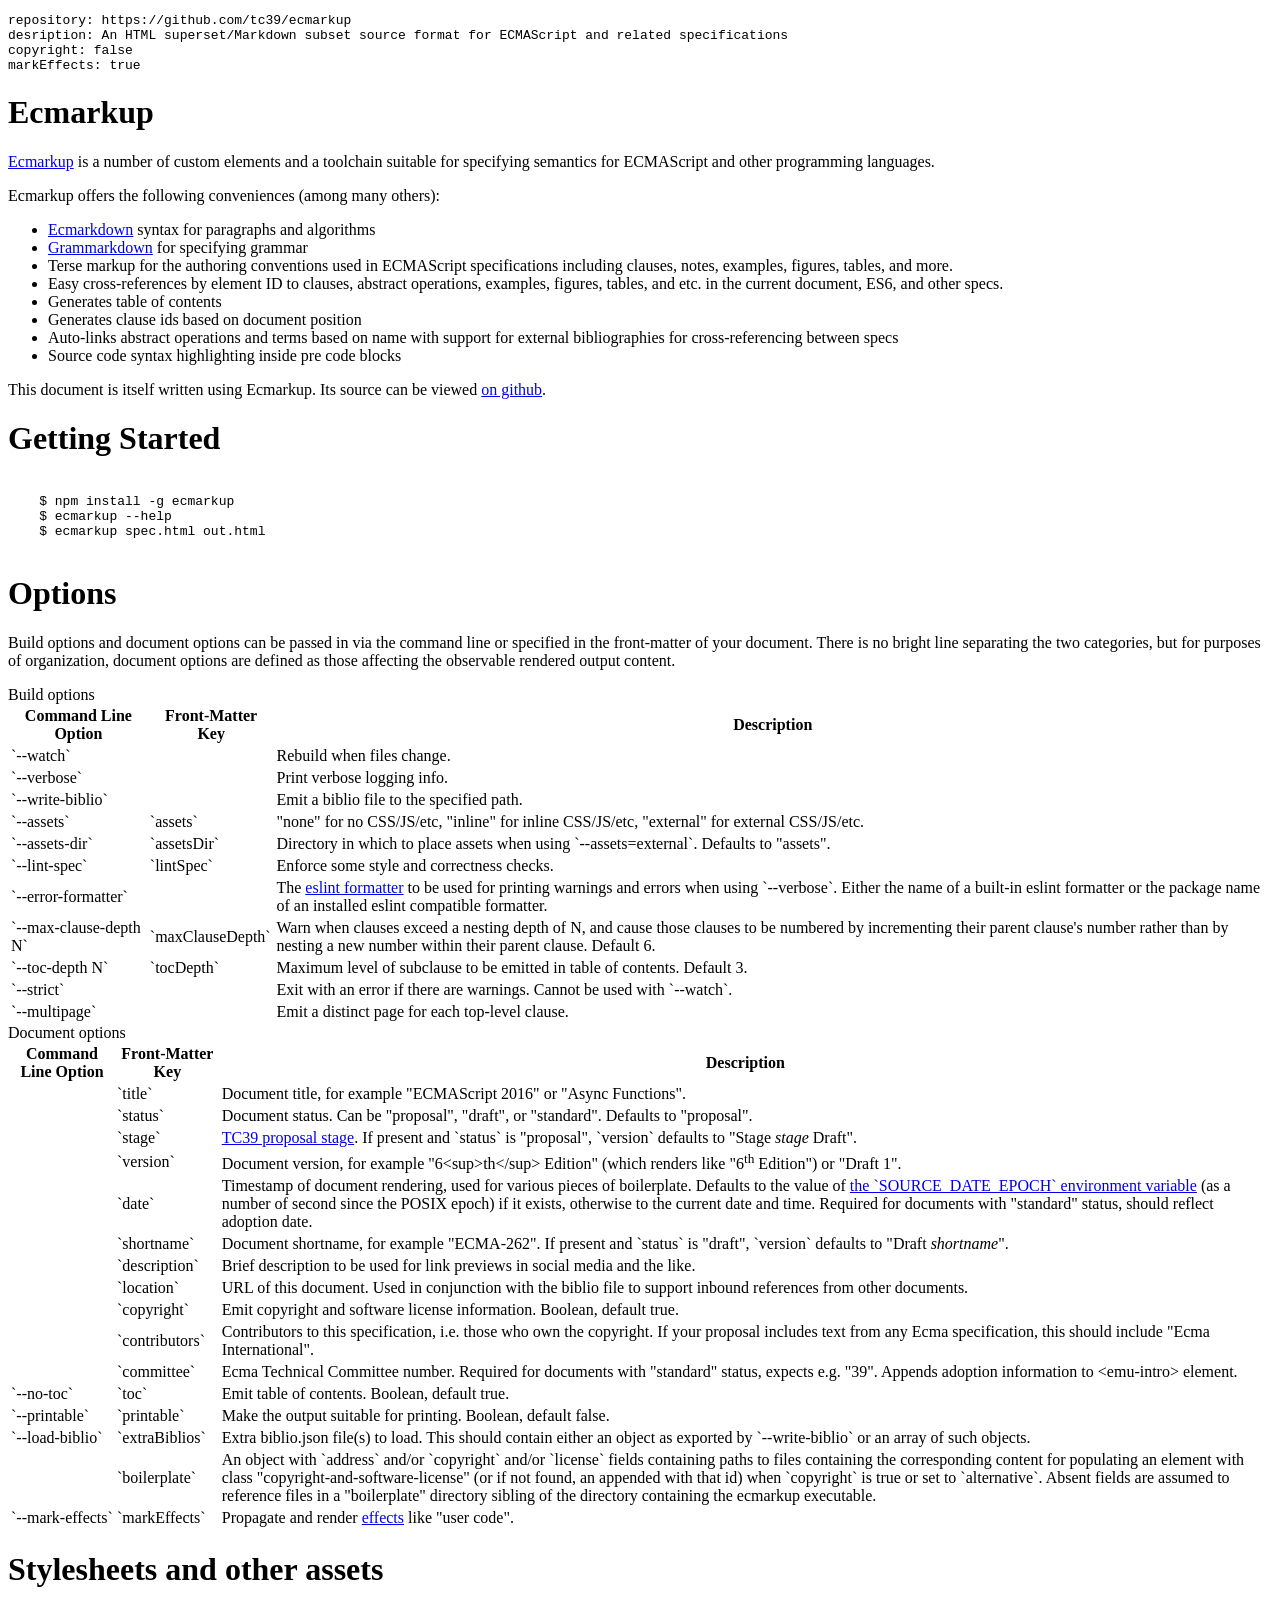
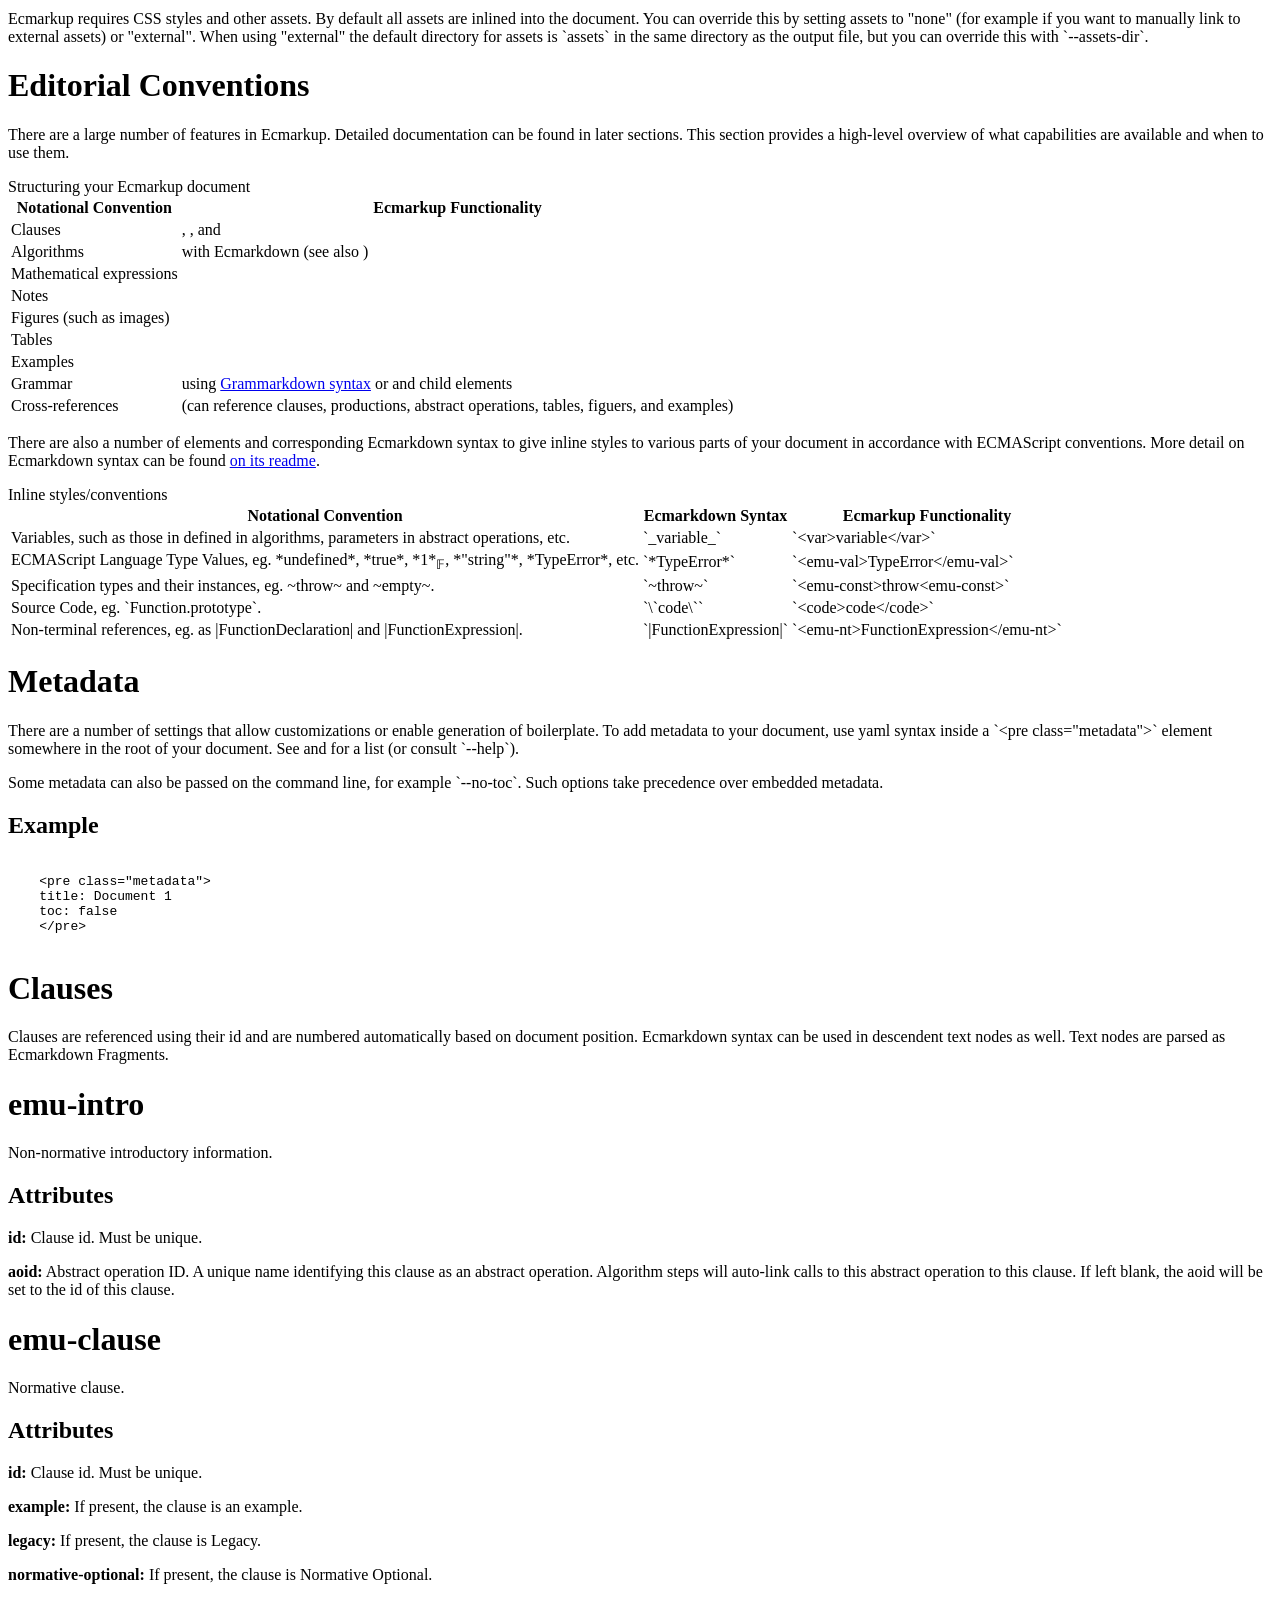
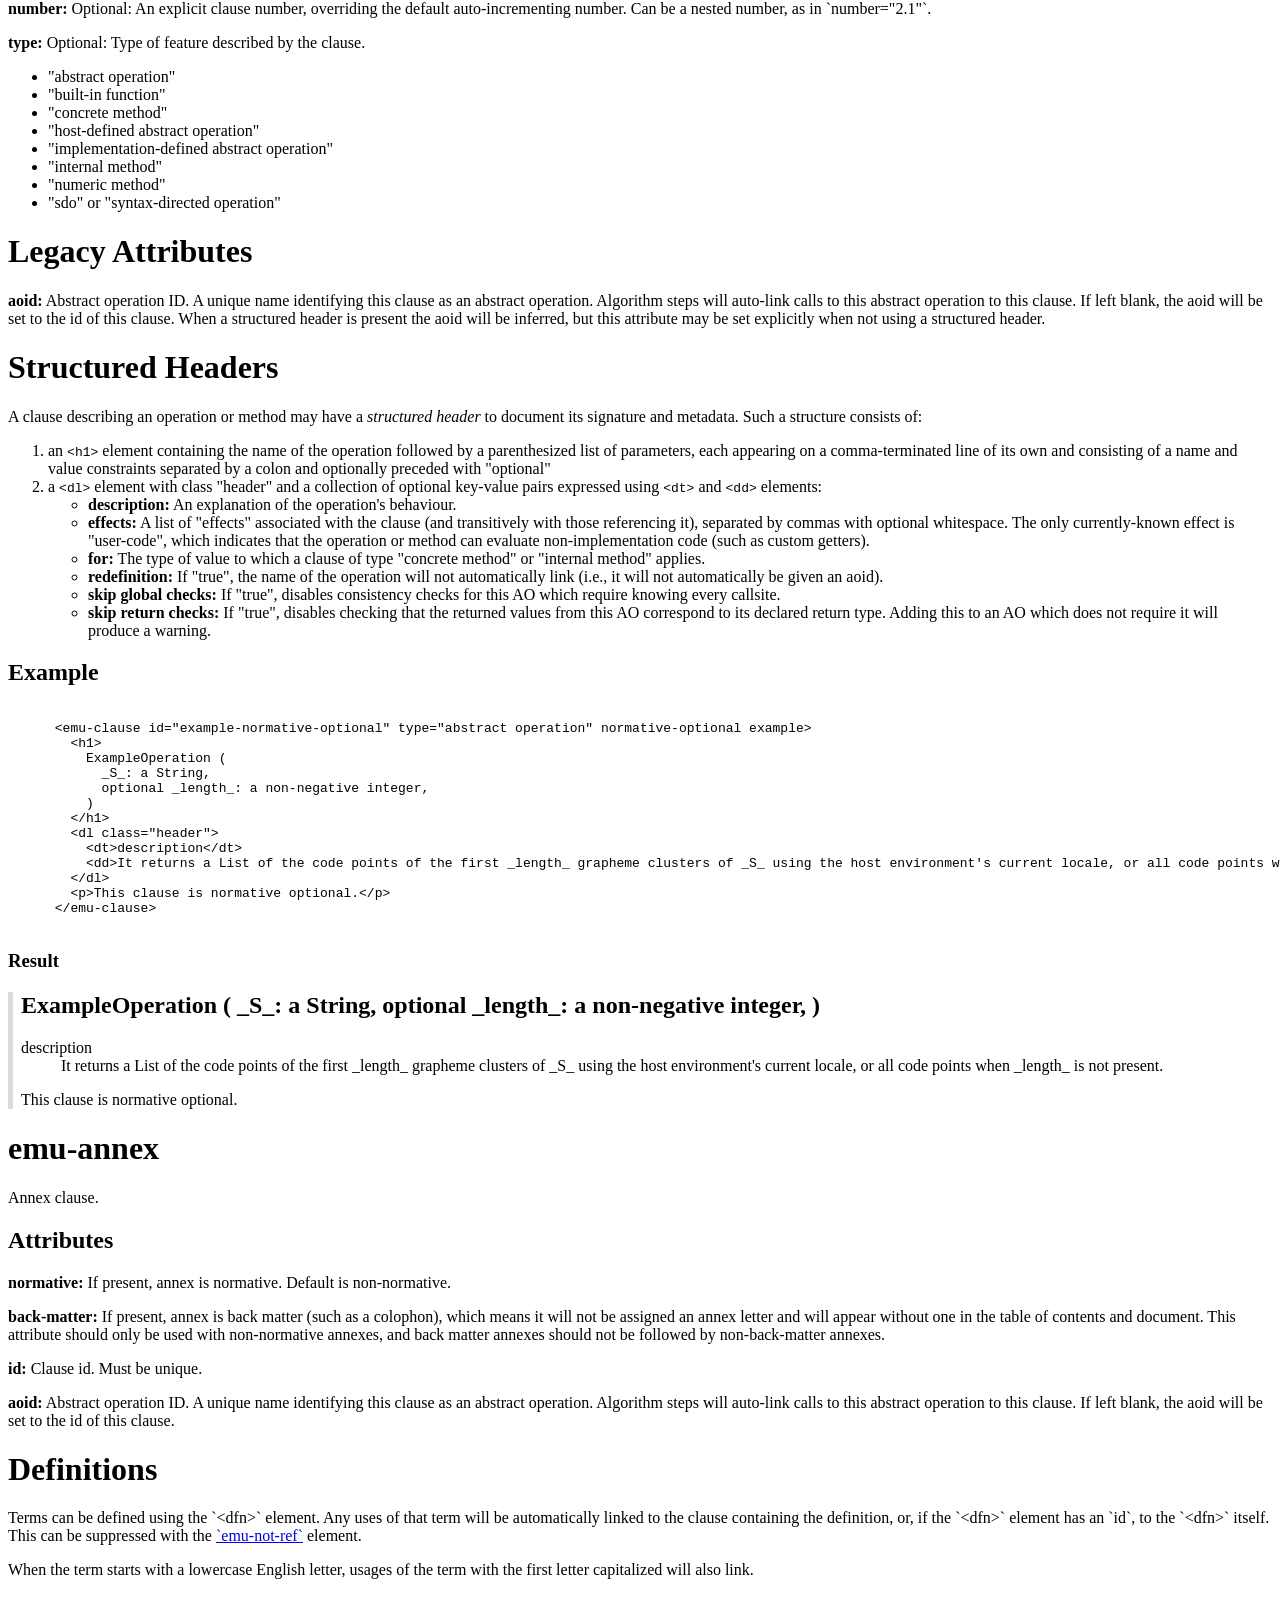
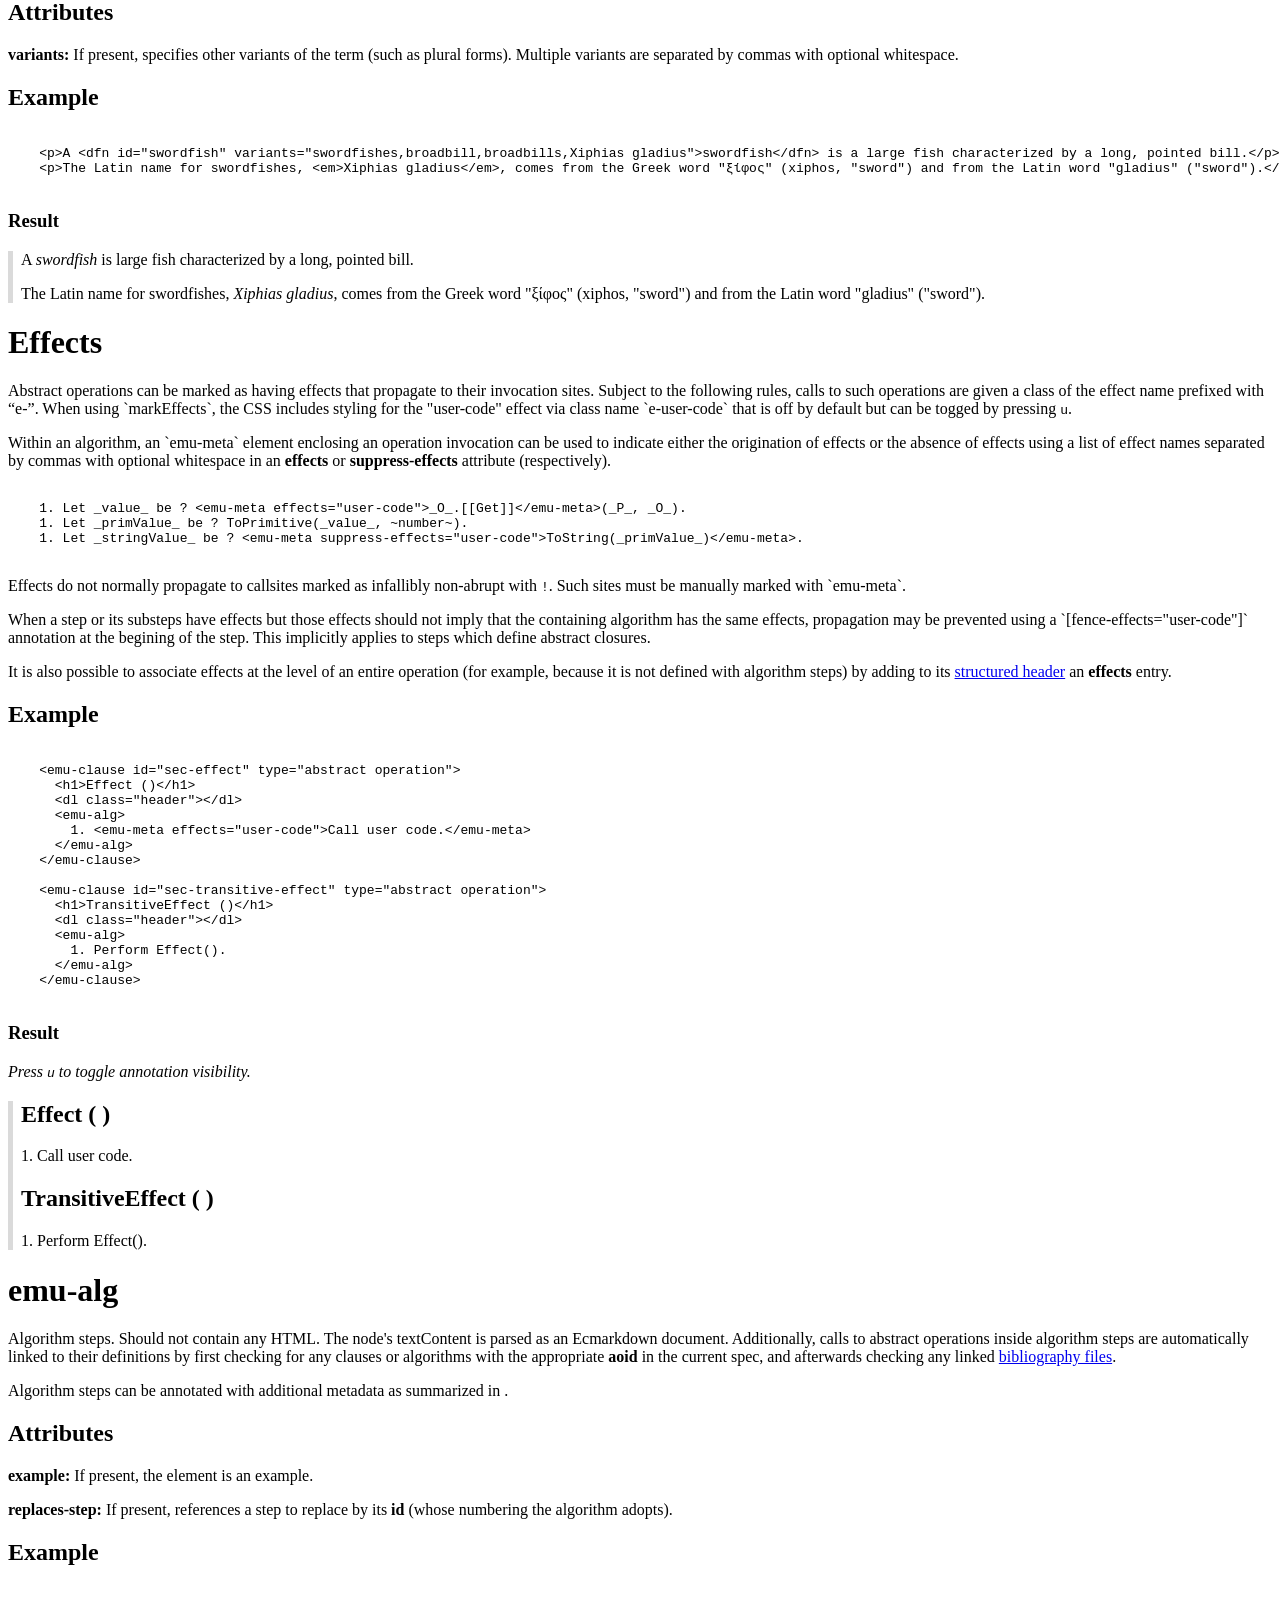
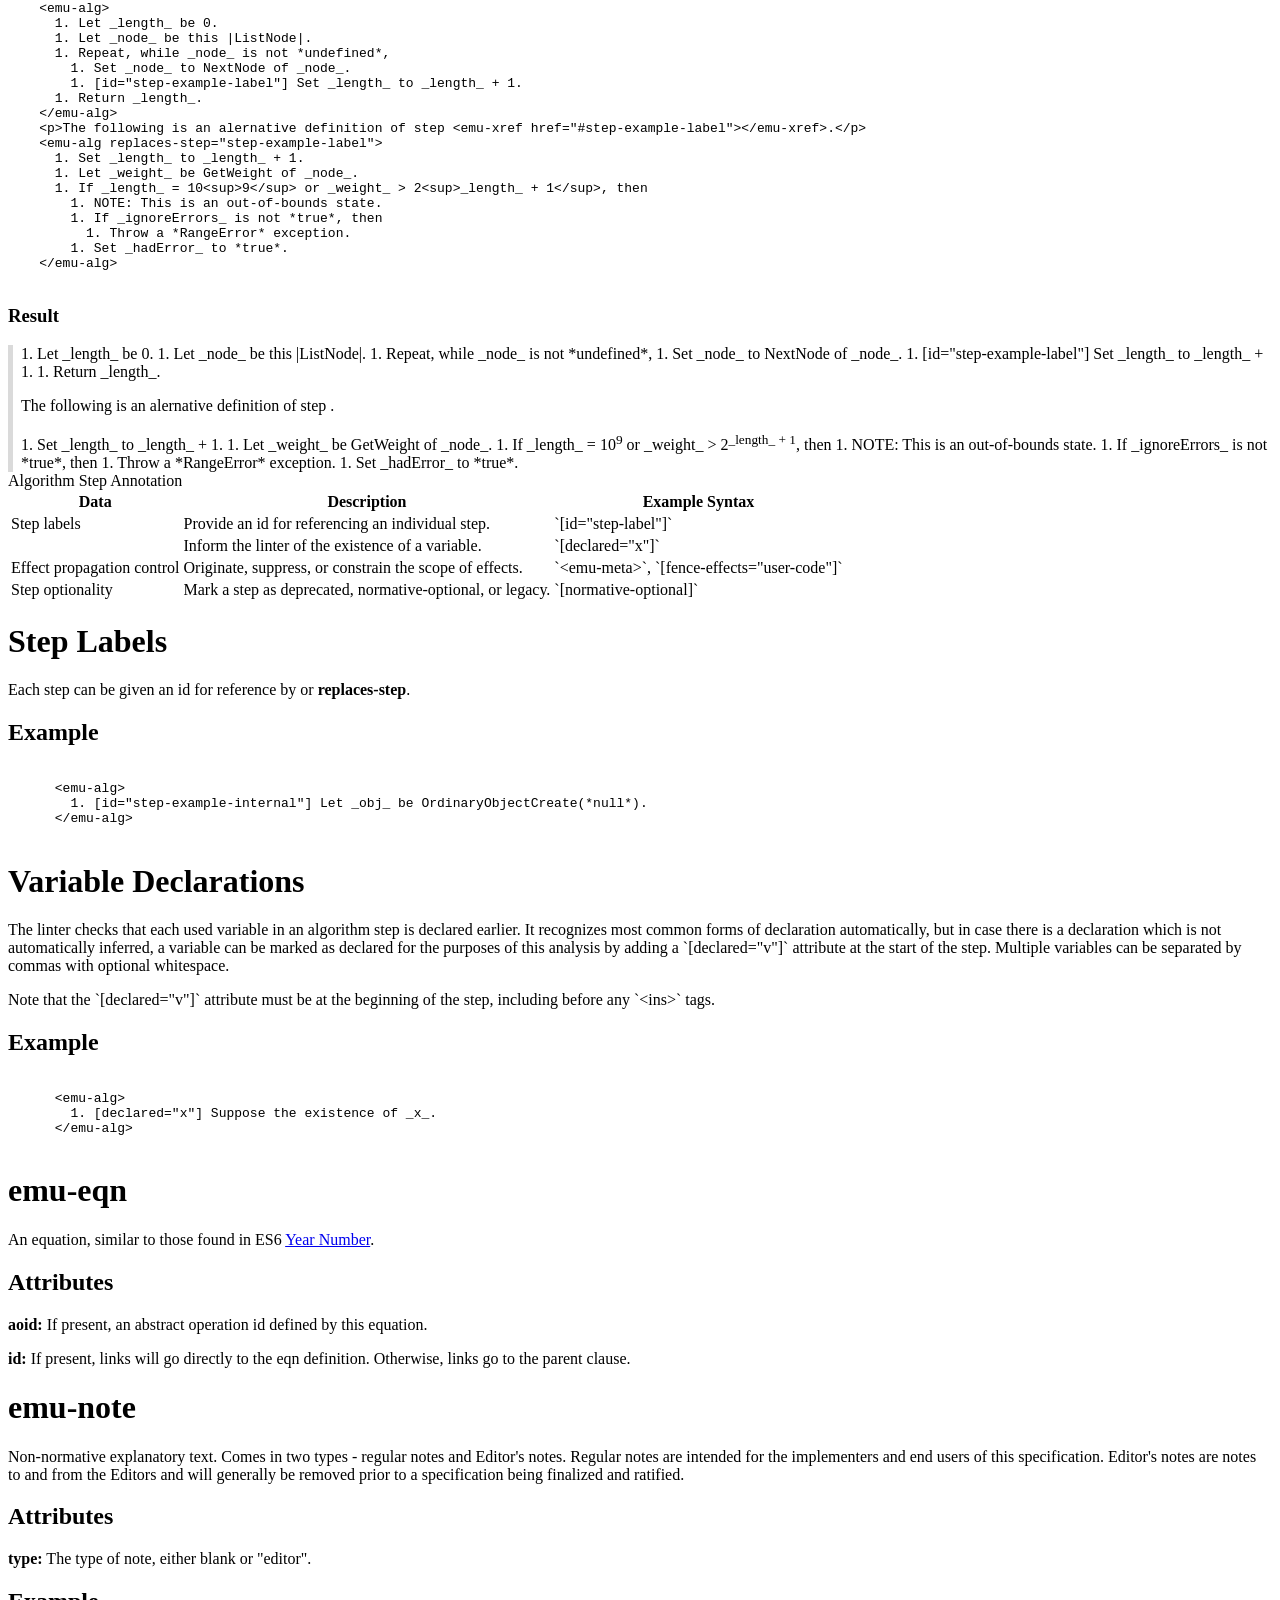
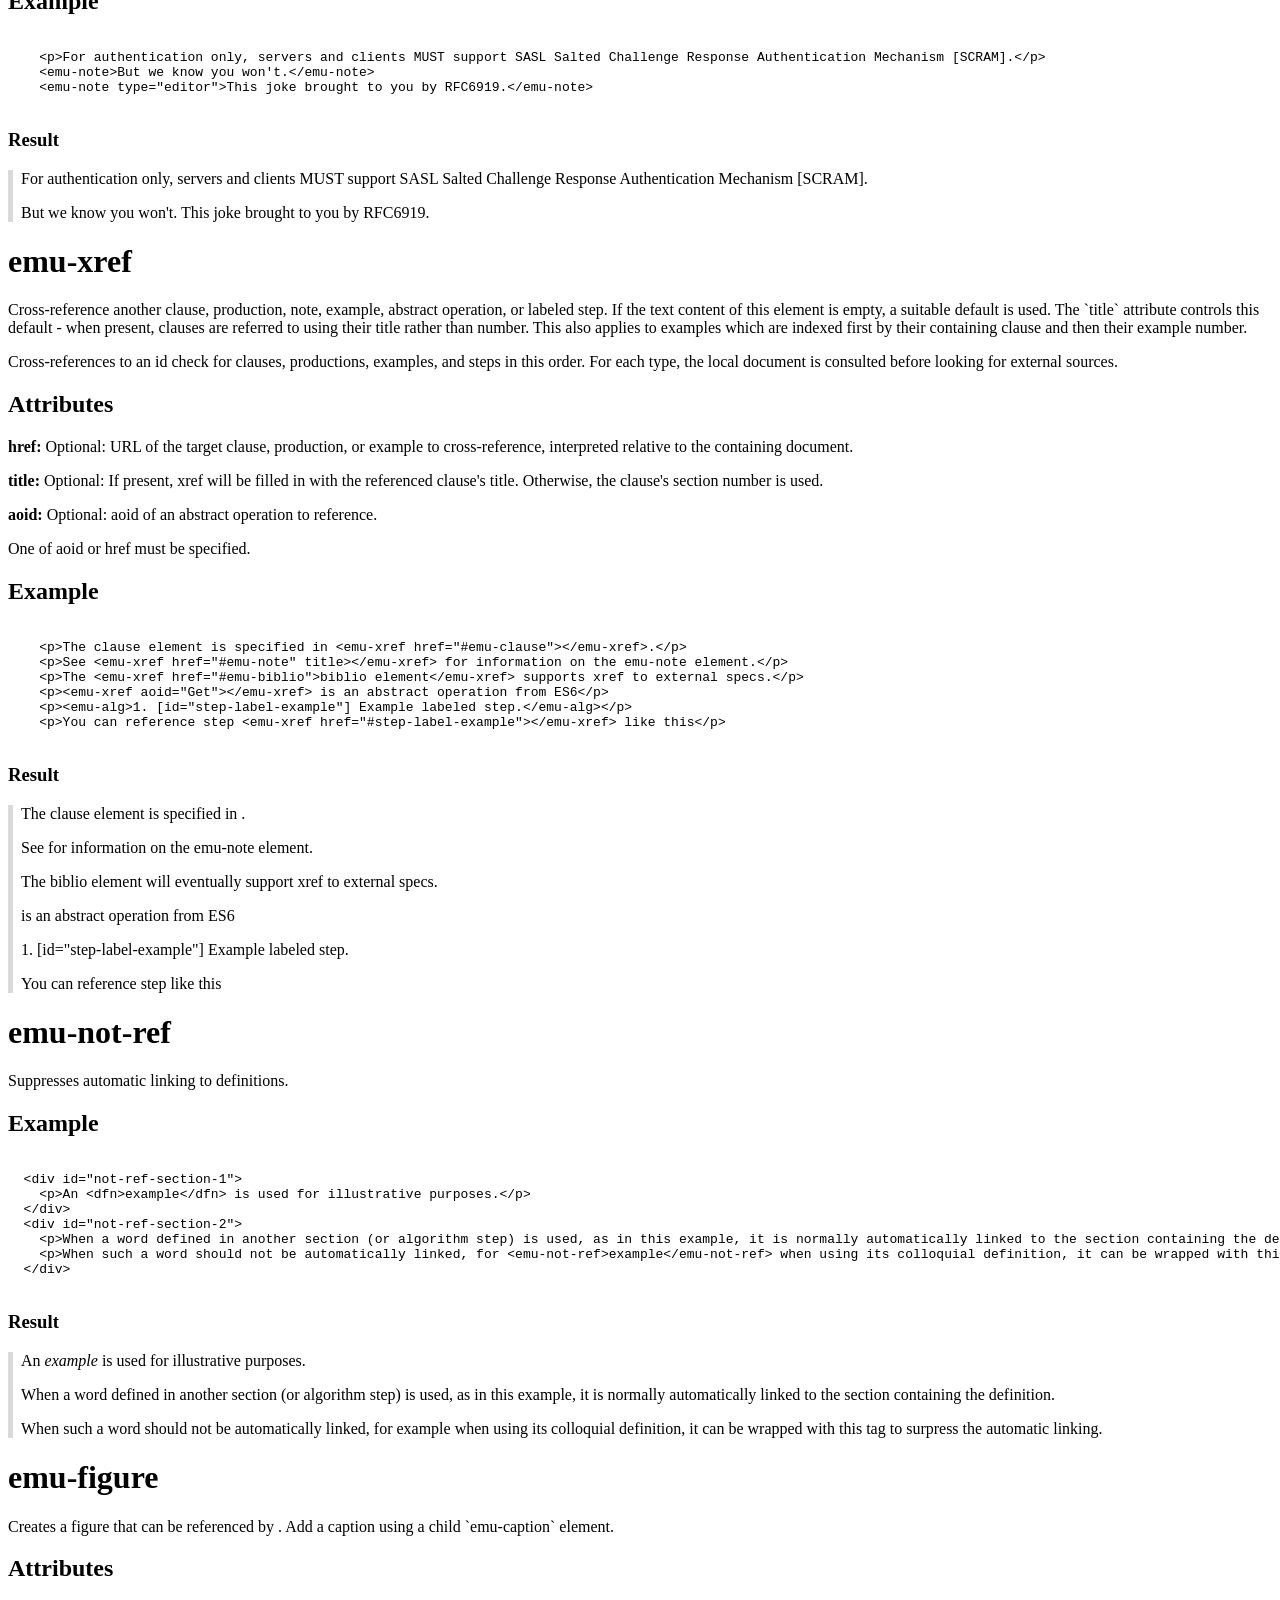
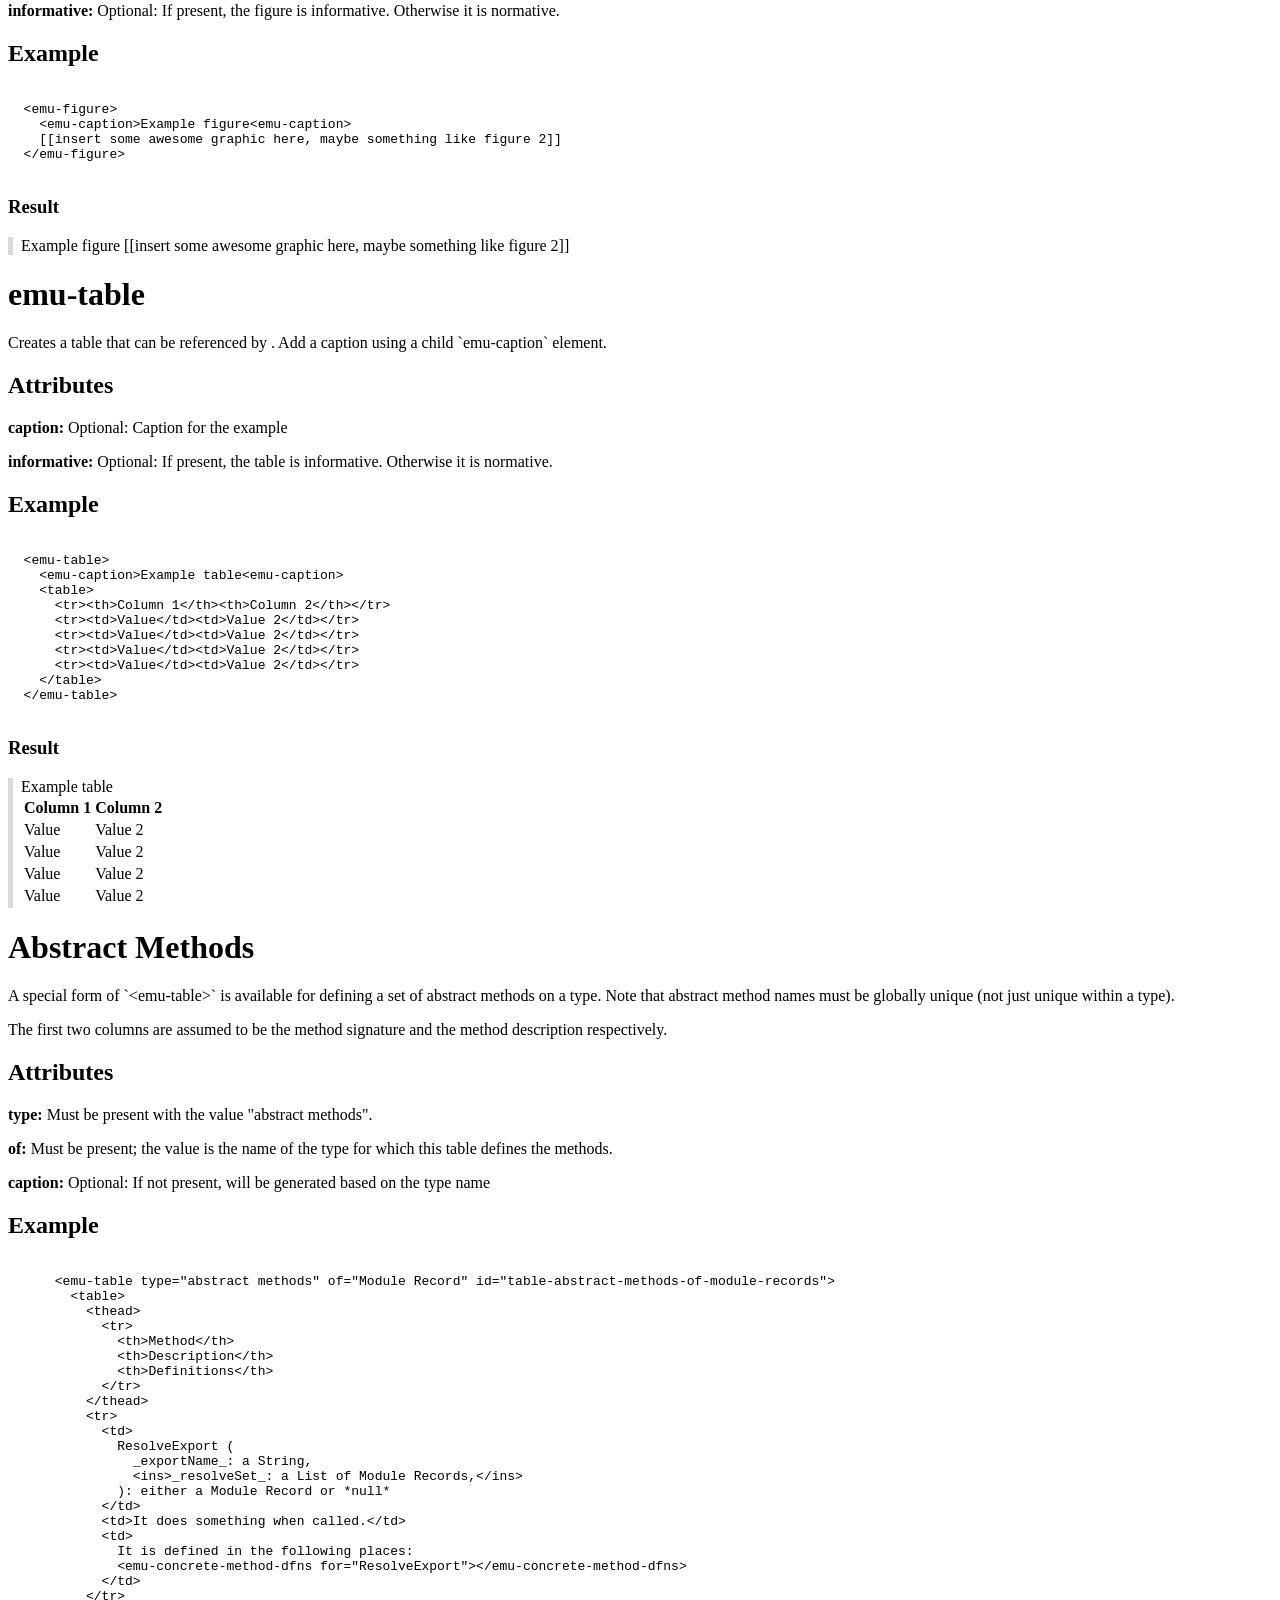
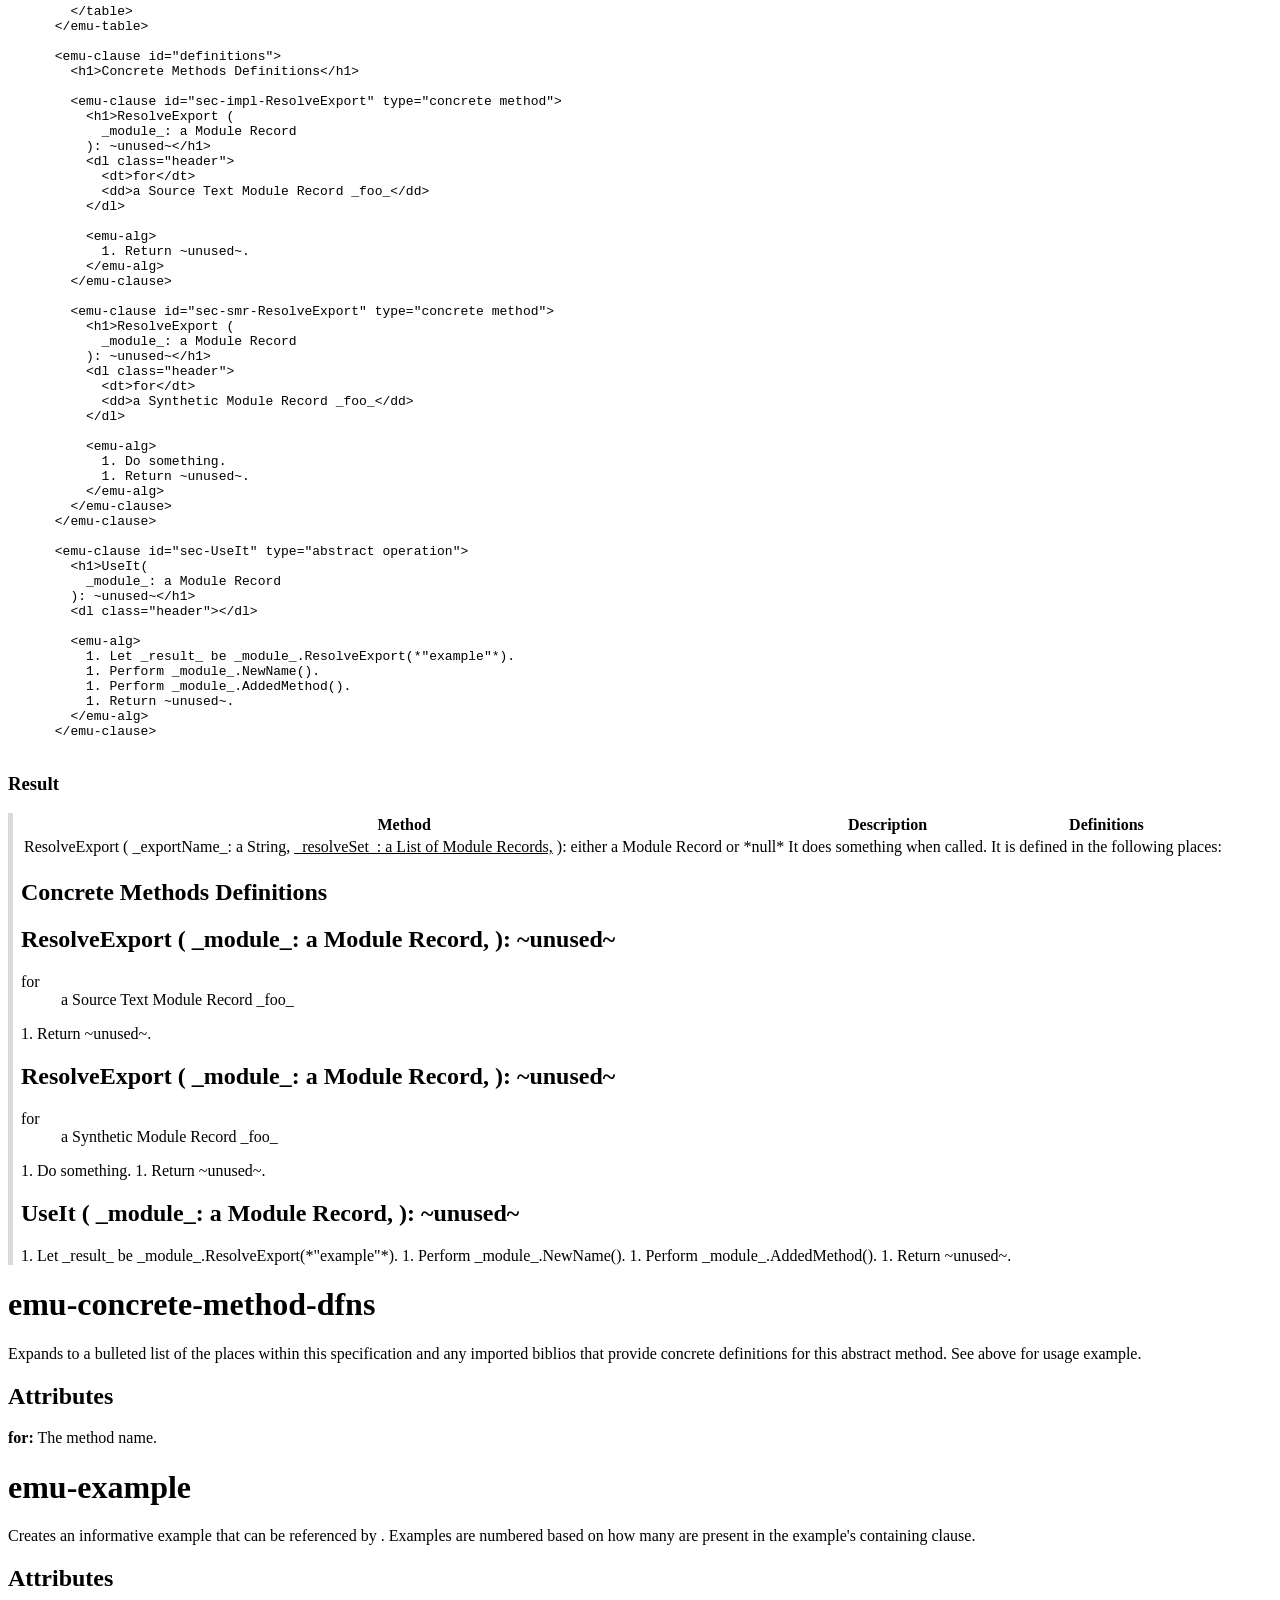
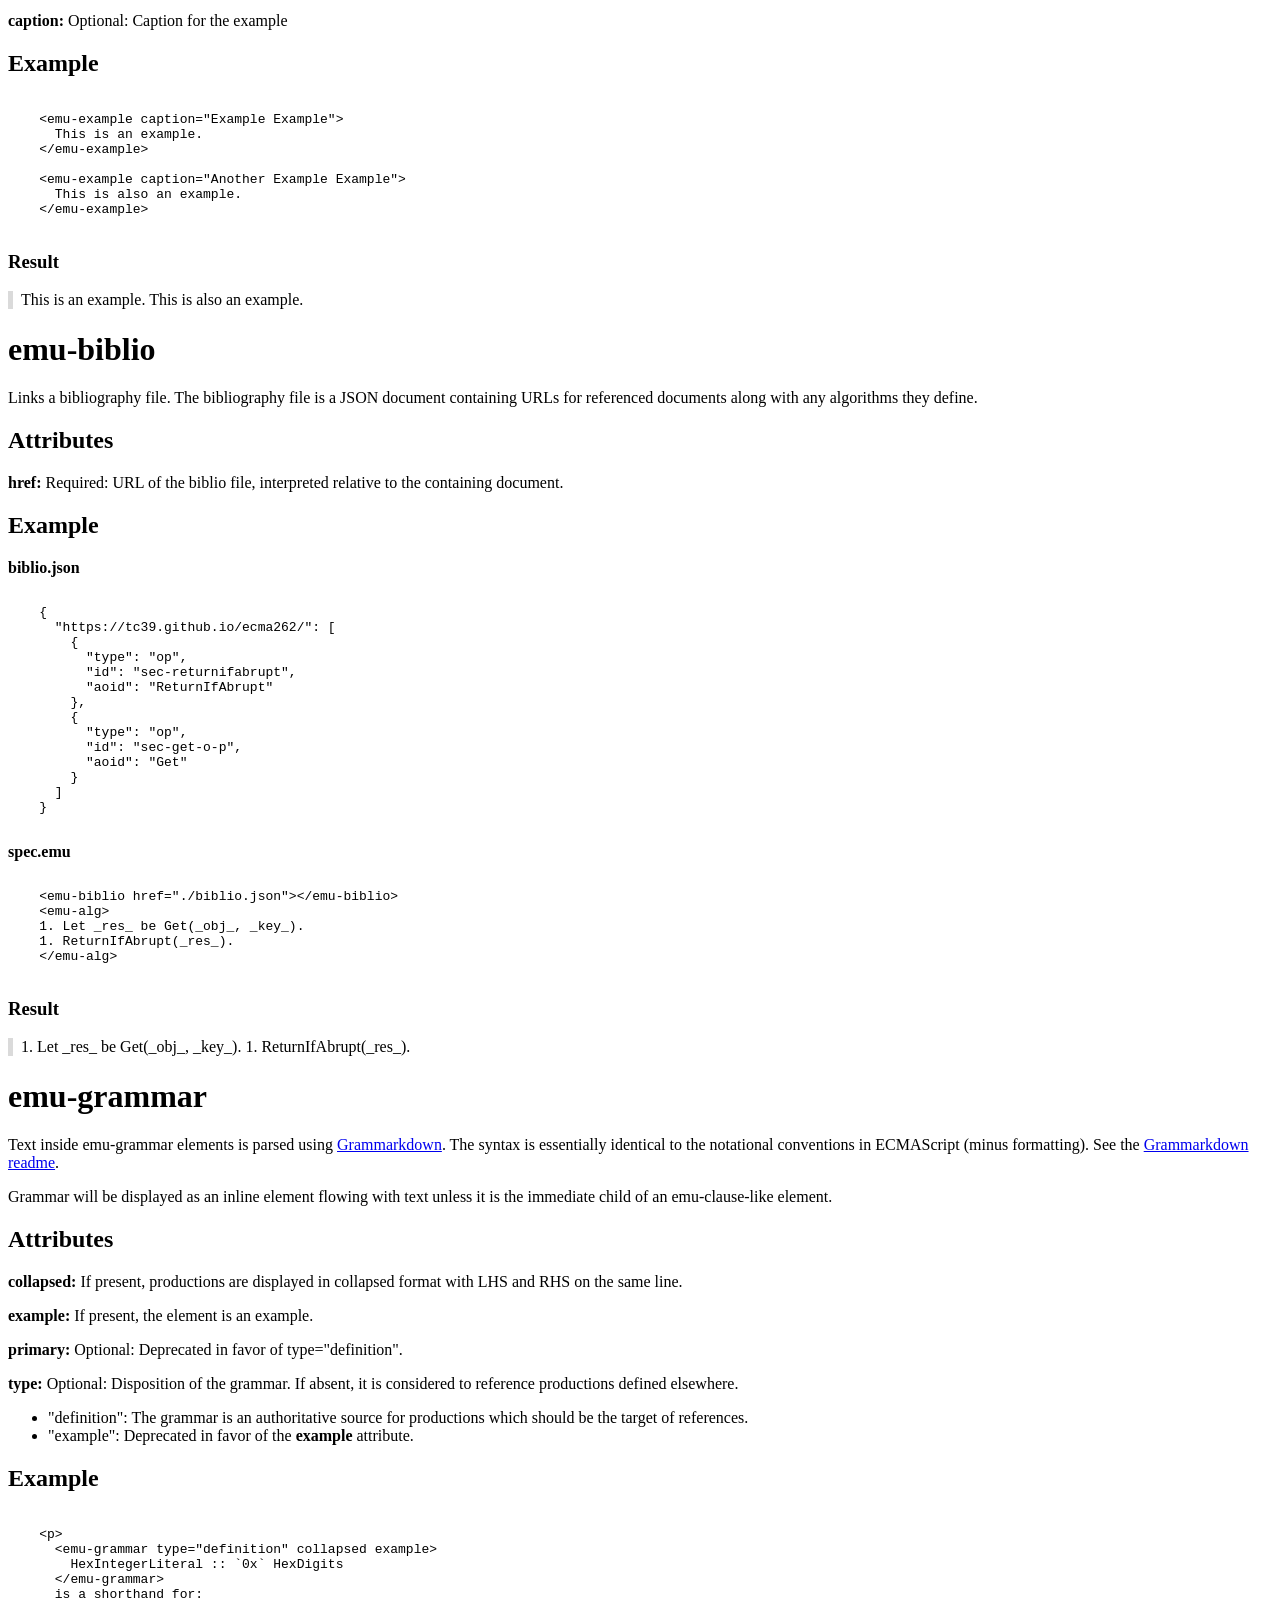
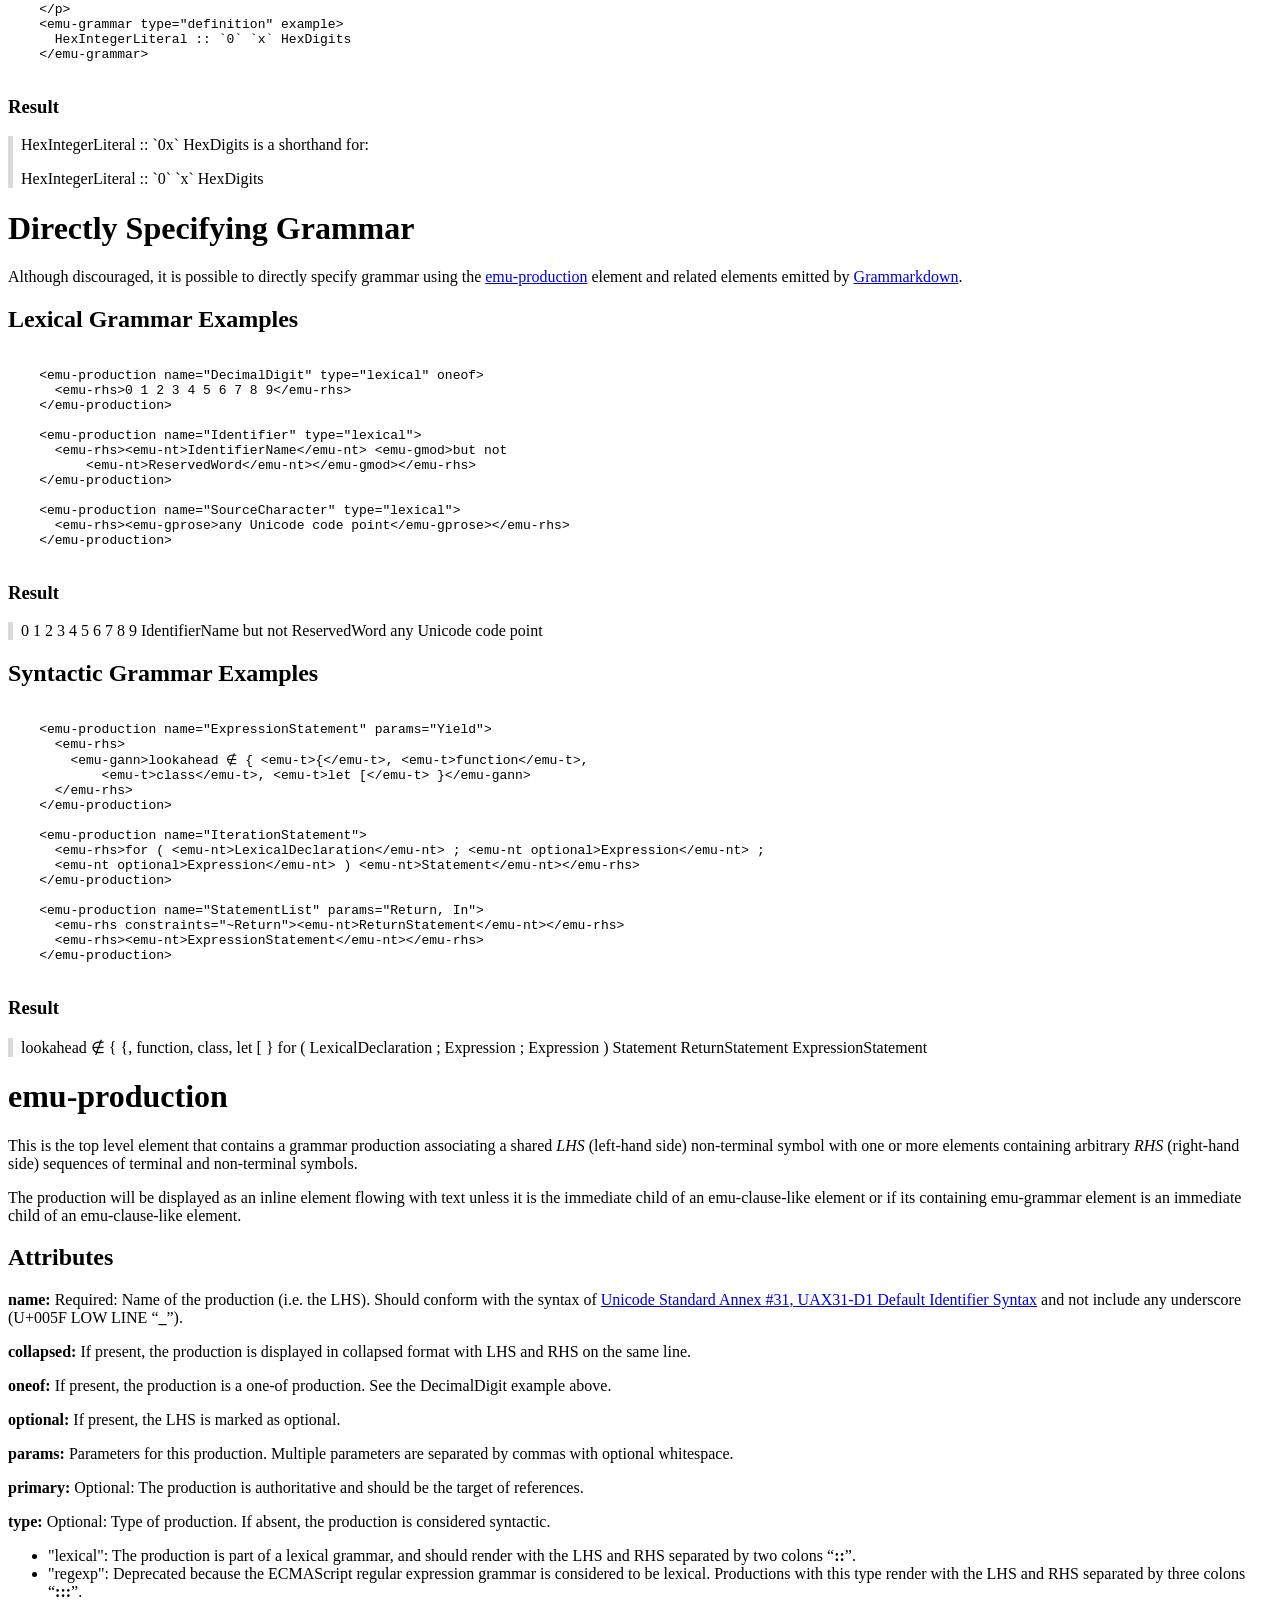
==== commit 605092a8: "add ToC & max clause depth to provide flexibility Ecma house style is a ToC 3 deep and max clauses 6" ====
--- a/spec/index.html
+++ b/spec/index.html
@@ -51,15 +51,14 @@
       <tr><td>`--watch`</td><td></td><td>Rebuild when files change.</td></tr>
       <tr><td>`--verbose`</td><td></td><td>Print verbose logging info.</td></tr>
       <tr><td>`--write-biblio`</td><td></td><td>Emit a biblio file to the specified path.</td></tr>
-      <tr><td>`--assets`</td><td>`assets`</td><td>“none” for no CSS/JS/etc, “inline” for inline CSS/JS/etc, “external” for external CSS/JS/etc.</td></tr>
-      <tr><td>`--assets-dir`</td><td>`assetsDir`</td><td>Directory in which to place assets when using `--assets=external`. Defaults to “assets”.</td></tr>
+      <tr><td>`--assets`</td><td>`assets`</td><td>"none" for no CSS/JS/etc, "inline" for inline CSS/JS/etc, "external" for external CSS/JS/etc.</td></tr>
+      <tr><td>`--assets-dir`</td><td>`assetsDir`</td><td>Directory in which to place assets when using `--assets=external`. Defaults to "assets".</td></tr>
       <tr><td>`--lint-spec`</td><td>`lintSpec`</td><td>Enforce some style and correctness checks.</td></tr>
       <tr><td>`--error-formatter`</td><td></td><td>The <a href="https://eslint.org/docs/user-guide/formatters/">eslint formatter</a> to be used for printing warnings and errors when using `--verbose`. Either the name of a built-in eslint formatter or the package name of an installed eslint compatible formatter.</td></tr>
       <tr><td>`--max-clause-depth N`</td><td>`maxClauseDepth`</td><td>Warn when clauses exceed a nesting depth of N, and cause those clauses to be numbered by incrementing their parent clause's number rather than by nesting a new number within their parent clause. Default 6.</td></tr>
       <tr><td>`--toc-depth N`</td><td>`tocDepth`</td><td>Maximum level of subclause to be emitted in table of contents. Default 3.</td></tr>
       <tr><td>`--strict`</td><td></td><td>Exit with an error if there are warnings. Cannot be used with `--watch`.</td></tr>
       <tr><td>`--multipage`</td><td></td><td>Emit a distinct page for each top-level clause.</td></tr>
-      <tr><td>`--no-minify`</td><td></td><td>Disable minification of generated output.</td></tr>
     </table>
   </emu-table>
 
@@ -67,35 +66,29 @@
     <emu-caption>Document options</emu-caption>
     <table>
       <tr><th>Command Line Option</th><th>Front-Matter Key</th><th>Description</th></tr>
-      <tr><td></td><td>`title`</td><td>Document title, for example “ECMAScript 2016” or “Async Functions”.</td></tr>
-      <tr><td></td><td>`status`</td><td>Document status. Can be “proposal”, “draft”, or “standard”. Defaults to “proposal”.</td></tr>
-      <tr><td></td><td>`stage`</td><td><a href="https://tc39.es/process-document/">TC39 proposal stage</a>. If present and `status` is “proposal”, `version` defaults to “Stage <var>stage</var> Draft”.</td></tr>
-      <tr><td></td><td>`version`</td><td>Document version, for example “6&lt;sup>th&lt;/sup> Edition” (which renders like “6<sup>th</sup> Edition”) or “Draft 1”.</td></tr>
-      <tr><td></td><td>`date`</td><td>Timestamp of document rendering, used for various pieces of boilerplate. Defaults to the value of <a href="https://reproducible-builds.org/docs/source-date-epoch/">the `SOURCE_DATE_EPOCH` environment variable</a> (as a number of second since the POSIX epoch) if it exists, otherwise to the current date and time. Required for documents with “standard” status, should reflect adoption date.</td></tr>
-      <tr><td></td><td>`shortname`</td><td>Document shortname, for example “ECMA-262”. If present and `status` is “draft”, `version` defaults to “Draft <var>shortname</var>”.</td></tr>
+      <tr><td></td><td>`title`</td><td>Document title, for example "ECMAScript 2016" or "Async Functions".</td></tr>
+      <tr><td></td><td>`status`</td><td>Document status. Can be "proposal", "draft", or "standard". Defaults to "proposal".</td></tr>
+      <tr><td></td><td>`stage`</td><td><a href="https://tc39.es/process-document/">TC39 proposal stage</a>. If present and `status` is "proposal", `version` defaults to "Stage <var>stage</var> Draft".</td></tr>
+      <tr><td></td><td>`version`</td><td>Document version, for example "6&lt;sup>th&lt;/sup> Edition" (which renders like "6<sup>th</sup> Edition") or "Draft 1".</td></tr>
+      <tr><td></td><td>`date`</td><td>Timestamp of document rendering, used for various pieces of boilerplate. Defaults to the value of <a href="https://reproducible-builds.org/docs/source-date-epoch/">the `SOURCE_DATE_EPOCH` environment variable</a> (as a number of second since the POSIX epoch) if it exists, otherwise to the current date and time. Required for documents with "standard" status, should reflect adoption date.</td></tr>
+      <tr><td></td><td>`shortname`</td><td>Document shortname, for example "ECMA-262". If present and `status` is "draft", `version` defaults to "Draft <var>shortname</var>".</td></tr>
       <tr><td></td><td>`description`</td><td>Brief description to be used for link previews in social media and the like.</td></tr>
       <tr><td></td><td>`location`</td><td>URL of this document. Used in conjunction with the biblio file to support inbound references from other documents.</td></tr>
       <tr><td></td><td>`copyright`</td><td>Emit copyright and software license information. Boolean, default true.</td></tr>
-      <tr><td></td><td>`contributors`</td><td>Contributors to this specification, i.e. those who own the copyright. If your proposal includes text from any Ecma specification, this should include “Ecma International”.</td></tr>
-      <tr><td></td><td>`committee`</td><td>Ecma Technical Committee number. Required for documents with “standard” status, expects e.g. “39”. Appends adoption information to &lt;emu-intro> element.</td></tr>
+      <tr><td></td><td>`contributors`</td><td>Contributors to this specification, i.e. those who own the copyright. If your proposal includes text from any Ecma specification, this should include "Ecma International".</td></tr>
+      <tr><td></td><td>`committee`</td><td>Ecma Technical Committee number. Required for documents with "standard" status, expects e.g. "39". Appends adoption information to &lt;emu-intro> element.</td></tr>
       <tr><td>`--no-toc`</td><td>`toc`</td><td>Emit table of contents. Boolean, default true.</td></tr>
       <tr><td>`--printable`</td><td>`printable`</td><td>Make the output suitable for printing. Boolean, default false.</td></tr>
       <tr><td>`--load-biblio`</td><td>`extraBiblios`</td><td>Extra biblio.json file(s) to load. This should contain either an object as exported by `--write-biblio` or an array of such objects.</td></tr>
-      <tr><td></td><td>`boilerplate`</td><td>An object with `address` and/or `copyright` and/or `license` fields containing paths to files containing the corresponding content for populating an element with class “copyright-and-software-license” (or if not found, an appended <emu-xref href="#emu-annex" title></emu-xref> with that id) when `copyright` is true or set to `alternative`. Absent fields are assumed to reference files in a “boilerplate” directory sibling of the directory containing the ecmarkup executable.</td></tr>
-      <tr><td>`--mark-effects`</td><td>`markEffects`</td><td>Propagate and render <a href="#effects">effects</a> like “user code”.</td></tr>
+      <tr><td></td><td>`boilerplate`</td><td>An object with `address` and/or `copyright` and/or `license` fields containing paths to files containing the corresponding content for populating an element with class "copyright-and-software-license" (or if not found, an appended <emu-xref href="#emu-annex" title></emu-xref> with that id) when `copyright` is true or set to `alternative`. Absent fields are assumed to reference files in a "boilerplate" directory sibling of the directory containing the ecmarkup executable.</td></tr>
+      <tr><td>`--mark-effects`</td><td>`markEffects`</td><td>Propagate and render <a href="#effects">effects</a> like "user code".</td></tr>
     </table>
   </emu-table>
 </emu-clause>
 
 <emu-clause id="stylesheets-and-scripts">
   <h1>Stylesheets and other assets</h1>
-  <p>Ecmarkup requires CSS styles and other assets. By default all assets are inlined into the document. You can override this by setting assets to “none” (for example if you want to manually link to external assets) or “external”. When using “external” the default directory for assets is `assets` in the same directory as the output file, but you can override this with `--assets-dir`.</p>
-</emu-clause>
-
-<emu-clause id="multipage">
-  <h1>Multipage</h1>
-  <p>Multi-page builds support a sticky preference for accessing the resulting document as a single page or as multiple pages, which is either an empty string (for the default lack of preference), “single-page”, or “multi-page”. It can be read from the <code>data-multipage-preference</code> attribute of the document element or by calling `getMultipagePreference(window.localStorage)`, and set by calling `setMultipagePreference(window.localStorage, preference)` (which also triggers a navigation as necessary unless provided with a truthy third argument). From that point forward, loading any page directly or from an external link will respect that preference and redirect as necessary.</p>
-  <emu-note>Links <em>internal</em> to the document are not subject to such redirection, allowing free alternation between single-page and multi-page experiences.</emu-note>
+  <p>Ecmarkup requires CSS styles and other assets. By default all assets are inlined into the document. You can override this by setting assets to "none" (for example if you want to manually link to external assets) or "external". When using "external" the default directory for assets is `assets` in the same directory as the output file, but you can override this with `--assets-dir`.</p>
 </emu-clause>
 
 <emu-clause id="editorial-conventions">
@@ -172,9 +165,7 @@
 
 <emu-clause id="clauses">
   <h1>Clauses</h1>
-  <p>Clauses are referenced using their id and are numbered automatically based on document position. Ecmarkdown syntax can be used in descendent text nodes as well. Text nodes are parsed as Ecmarkdown Fragments. Clauses shall always begin with an `&lt;h1>` element.</p>
-
-  <!-- TODO Ecma house style supports clauses without a title (therefore numbered only) as long as all clauses as that level and lower are also numbered only. -->
+  <p>Clauses are referenced using their id and are numbered automatically based on document position. Ecmarkdown syntax can be used in descendent text nodes as well. Text nodes are parsed as Ecmarkdown Fragments.</p>
 
   <emu-clause id="emu-intro">
     <h1>emu-intro</h1>
@@ -197,14 +188,14 @@
     <p><b>number:</b> Optional: An explicit clause number, overriding the default auto-incrementing number. Can be a nested number, as in `number="2.1"`.</p>
     <p><b>type:</b> Optional: Type of feature described by the clause.</p>
     <ul>
-      <li>“abstract operation”</li>
-      <li>“built-in function”</li>
-      <li>“concrete method”</li>
-      <li>“host-defined abstract operation”</li>
-      <li>“implementation-defined abstract operation”</li>
-      <li>“internal method”</li>
-      <li>“numeric method”</li>
-      <li>“sdo” or “syntax-directed operation”</li>
+      <li>"abstract operation"</li>
+      <li>"built-in function"</li>
+      <li>"concrete method"</li>
+      <li>"host-defined abstract operation"</li>
+      <li>"implementation-defined abstract operation"</li>
+      <li>"internal method"</li>
+      <li>"numeric method"</li>
+      <li>"sdo" or "syntax-directed operation"</li>
     </ul>
 
     <emu-clause id="emu-clause-legacy-attributes" legacy>
@@ -216,16 +207,16 @@
       <h1>Structured Headers</h1>
       <p>A clause describing an operation or method may have a <dfn>structured header</dfn> to document its signature and metadata. Such a structure consists of:</p>
       <ol>
-        <li>an <code>&lt;h1&gt;</code> element containing the name of the operation followed by a parenthesized list of parameters, each appearing on a comma-terminated line of its own and consisting of a name and value constraints separated by a colon and optionally preceded with “optional”</li>
+        <li>an <code>&lt;h1&gt;</code> element containing the name of the operation followed by a parenthesized list of parameters, each appearing on a comma-terminated line of its own and consisting of a name and value constraints separated by a colon and optionally preceded with "optional"</li>
         <li>
-          a <code>&lt;dl&gt;</code> element with class “header” and a collection of optional key-value pairs expressed using <code>&lt;dt&gt;</code> and <code>&lt;dd&gt;</code> elements:
+          a <code>&lt;dl&gt;</code> element with class "header" and a collection of optional key-value pairs expressed using <code>&lt;dt&gt;</code> and <code>&lt;dd&gt;</code> elements:
           <ul>
             <li><b>description:</b> An explanation of the operation's behaviour.</li>
-            <li><b>effects:</b> A list of “effects” associated with the clause (and transitively with those referencing it), separated by commas with optional whitespace. The only currently-known effect is “user-code”, which indicates that the operation or method can evaluate non-implementation code (such as custom getters).</li>
-            <li><b>for:</b> The type of value to which a clause of type “concrete method” or “internal method” applies.</li>
-            <li><b>redefinition:</b> If “true”, the name of the operation will not automatically link (i.e., it will not automatically be given an aoid).</li>
-            <li><b>skip global checks:</b> If “true”, disables consistency checks for this AO which require knowing every callsite.</li>
-            <li><b>skip return checks:</b> If “true”, disables checking that the returned values from this AO correspond to its declared return type. Adding this to an AO which does not require it will produce a warning.</li>
+            <li><b>effects:</b> A list of "effects" associated with the clause (and transitively with those referencing it), separated by commas with optional whitespace. The only currently-known effect is "user-code", which indicates that the operation or method can evaluate non-implementation code (such as custom getters).</li>
+            <li><b>for:</b> The type of value to which a clause of type "concrete method" or "internal method" applies.</li>
+            <li><b>redefinition:</b> If "true", the name of the operation will not automatically link (i.e., it will not automatically be given an aoid).</li>
+            <li><b>skip global checks:</b> If "true", disables consistency checks for this AO which require knowing every callsite.</li>
+            <li><b>skip return checks:</b> If "true", disables checking that the returned values from this AO correspond to its declared return type. Adding this to an AO which does not require it will produce a warning.</li>
           </ul>
         </li>
       </ol>
@@ -265,44 +256,6 @@
         <p>This clause is normative optional.</p>
       </emu-clause>
     </aside>
-
-    <emu-clause id="terms">
-      <h1>Terms and definitions</h1>
-      <p>Ecmarkup produces special formatting behaviour for an `&lt;emu-clause>` with an ID ending in `terms-and-definitions`. No action is required on an editor's part to properly format that clause as long as it uses similar markup to any other clause, i.e. an `&lt;h1>` element followed by one or more `&lt;p>` or `&lt;emu-clause>` elements.</p>
-      <p>Using a `&lt;dfn>` element in the clause title is optional, and will allow ecmarkup to link back to the term anywhere it is used in the rest of the document. See <emu-xref href="#definitions">definitions</emu-xref>.</p>
-
-      <h2>Example</h2>
-      <pre><code class="language-html">
-      &lt;emu-clause id="sec-terms-and-definitions">
-        &lt;h1>Terms and definitions&lt;/h1>
-        &lt;emu-clause id="term-technical-definition">
-          &lt;h1>technical definition&lt;/h1>
-          &lt;p>descriptive text aligning with Ecma house style, providing text that could be swapped in for the term without impacting readability&lt;/p>
-        &lt;/emu-clause>
-        &lt;emu-clause id="term-ecma">
-          &lt;h1>&lt;dfn>Ecma International&lt;/dfn>&lt;/h1>
-          &lt;p>international standards organization responsible for technology-related standards since 1959&lt;/p>
-        &lt;/emu-clause>
-      &lt;/emu-clause></code></pre>
-
-      <h3>Result</h3>
-      <aside class="result">
-
-        <emu-clause id="sec-terms-and-definitions">
-          <h1>Terms and definitions</h1>
-
-          <emu-clause id="term-technical-definition">
-            <h1>technical definition</h1>
-            <p>descriptive text aligning with Ecma house style, providing text that could be swapped in for the term without impacting readability</p>
-          </emu-clause>
-
-          <emu-clause id="term-ecma">
-            <h1><dfn>Ecma International</dfn></h1>
-            <p>international standards organization responsible for technology-related standards since 1959</p>
-          </emu-clause>
-        </emu-clause>
-      </aside>
-    </emu-clause>
   </emu-clause>
 
   <emu-clause id="emu-annex">
@@ -319,7 +272,7 @@
 
 <emu-clause id="definitions">
   <h1>Definitions</h1>
-  <p>Terms can be defined <em>inline</em> using the `&lt;dfn>` element. Any uses of that term will be automatically linked to the clause containing the definition, or, if the `&lt;dfn>` element has an `id`, to the `&lt;dfn>` itself. This can be suppressed with the <a href="#emu-not-ref">`emu-not-ref`</a> element.</p>
+  <p>Terms can be defined using the `&lt;dfn>` element. Any uses of that term will be automatically linked to the clause containing the definition, or, if the `&lt;dfn>` element has an `id`, to the `&lt;dfn>` itself. This can be suppressed with the <a href="#emu-not-ref">`emu-not-ref`</a> element.</p>
   <p>When the term starts with a lowercase English letter, usages of the term with the first letter capitalized will also link.</p>
 
   <h2>Attributes</h2>
@@ -334,13 +287,13 @@
   <h3>Result</h3>
   <aside class="result">
     <p>A <dfn id="swordfish" variants="swordfishes,Xiphias gladius">swordfish</dfn> is large fish characterized by a long, pointed bill.</p>
-    <p>The Latin name for swordfishes, <em>Xiphias gladius</em>, comes from the Greek word “ξίφος” (xiphos, “sword”) and from the Latin word “gladius” (“sword”).</p>
+    <p>The Latin name for swordfishes, <em>Xiphias gladius</em>, comes from the Greek word "ξίφος" (xiphos, "sword") and from the Latin word "gladius" ("sword").</p>
   </aside>
 </emu-clause>
 
 <emu-clause id="effects">
   <h1>Effects</h1>
-  <p>Abstract operations can be marked as having effects that propagate to their invocation sites. Subject to the following rules, calls to such operations are given a class of the effect name prefixed with “e-”. When using `markEffects`, the CSS includes styling for the “user-code” effect via class name `e-user-code` that is off by default but can be togged by pressing <kbd>u</kbd>.</p>
+  <p>Abstract operations can be marked as having effects that propagate to their invocation sites. Subject to the following rules, calls to such operations are given a class of the effect name prefixed with “e-”. When using `markEffects`, the CSS includes styling for the "user-code" effect via class name `e-user-code` that is off by default but can be togged by pressing <kbd>u</kbd>.</p>
 
   <p>Within an algorithm, an `emu-meta` element enclosing an operation invocation can be used to indicate either the origination of effects or the absence of effects using a list of effect names separated by commas with optional whitespace in an <b>effects</b> or <b>suppress-effects</b> attribute (respectively).</p>
   <pre><code class="language-html">
@@ -516,7 +469,7 @@
   <p>Non-normative explanatory text. Comes in two types - regular notes and Editor's notes. Regular notes are intended for the implementers and end users of this specification. Editor's notes are notes to and from the Editors and will generally be removed prior to a specification being finalized and ratified.</p>
 
   <h2>Attributes</h2>
-  <p><b>type:</b> The type of note, either blank or “editor”.</p>
+  <p><b>type:</b> The type of note, either blank or "editor".</p>
 
   <h2>Example</h2>
   <pre><code class="language-html">
@@ -664,7 +617,7 @@
     <p>The first two columns are assumed to be the method signature and the method description respectively.</p>
 
     <h2>Attributes</h2>
-    <p><b>type:</b> Must be present with the value “abstract methods”.</p>
+    <p><b>type:</b> Must be present with the value "abstract methods".</p>
     <p><b>of:</b> Must be present; the value is the name of the type for which this table defines the methods.</p>
     <p><b>caption:</b> Optional: If not present, will be generated based on the type name</p>
 
@@ -832,133 +785,6 @@
       <p><b>for:</b> The method name.</p>
     </emu-clause>
   </emu-clause>
-
-  <emu-clause id="internal-methods">
-    <h1>Internal Methods</h1>
-    <p>Internal methods (whose names are written with double square brackets, e.g. `[[GetPrototypeOf]]`) work just like <emu-xref href="#abstract-methods">abstract methods</emu-xref>, except that they are defined in an `&lt;emu-table>` with the type “internal methods”, the implementing clauses have the type “internal method”, and their implementations are collected with `&lt;emu-internal-method-dfns>`. Internal methods are invoked as e.g. `_obj_.[[GetPrototypeOf]]()`. Internal method names must be globally unique (not just unique within a type).</p>
-
-    <p>The first two columns are assumed to be the method signature and the method description respectively.</p>
-
-    <h2>Attributes</h2>
-    <p><b>type:</b> Must be present with the value “internal methods”.</p>
-    <p><b>of:</b> Must be present; the value is the name of the type for which this table defines the methods.</p>
-    <p><b>caption:</b> Optional: If not present, will be generated based on the type name</p>
-
-    <h2>Example</h2>
-    <pre><code class="language-html">
-      &lt;emu-table type="internal methods" of="Object" id="table-internal-methods-of-objects">
-        &lt;table>
-          &lt;thead>
-            &lt;tr>
-              &lt;th>Internal Method&lt;/th>
-              &lt;th>Description&lt;/th>
-              &lt;th>Definitions&lt;/th>
-            &lt;/tr>
-          &lt;/thead>
-          &lt;tr>
-            &lt;td>
-              [[GetPrototypeOf]] (
-              ): a normal completion containing either an Object or *null*
-            &lt;/td>
-            &lt;td>It determines the object that provides inherited properties for this object.&lt;/td>
-            &lt;td>
-              It is defined in the following places:
-              &lt;emu-internal-method-dfns for="[[GetPrototypeOf]]">&lt;/emu-internal-method-dfns>
-            &lt;/td>
-          &lt;/tr>
-        &lt;/table>
-      &lt;/emu-table>
-
-      &lt;emu-clause id="internal-method-definitions">
-        &lt;h1>Internal Method Definitions&lt;/h1>
-
-        &lt;emu-clause id="sec-ordinary-getprototypeof" type="internal method">
-          &lt;h1>[[GetPrototypeOf]] (
-          ): a normal completion containing either an Object or *null*&lt;/h1>
-          &lt;dl class="header">
-            &lt;dt>for&lt;/dt>
-            &lt;dd>an ordinary object _O_&lt;/dd>
-          &lt;/dl>
-
-          &lt;emu-alg>
-            1. Return *null*.
-          &lt;/emu-alg>
-        &lt;/emu-clause>
-
-        &lt;emu-clause id="sec-proxy-getprototypeof" type="internal method">
-          &lt;h1>[[GetPrototypeOf]] (
-          ): a normal completion containing either an Object or *null*&lt;/h1>
-          &lt;dl class="header">
-            &lt;dt>for&lt;/dt>
-            &lt;dd>a Proxy exotic object _O_&lt;/dd>
-          &lt;/dl>
-
-          &lt;emu-alg>
-            1. Return *null*.
-          &lt;/emu-alg>
-        &lt;/emu-clause>
-      &lt;/emu-clause>
-    </code></pre>
-
-    <h3>Result</h3>
-    <aside class="result">
-      <emu-table type="internal methods" of="Object" id="table-internal-methods-of-objects">
-        <table>
-          <thead>
-            <tr>
-              <th>Internal Method</th>
-              <th>Description</th>
-              <th>Definitions</th>
-            </tr>
-          </thead>
-          <tr>
-            <td>[[GetPrototypeOf]] ( ): a normal completion containing either an Object or *null*</td>
-            <td>It determines the object that provides inherited properties for this object.</td>
-            <td>
-              It is defined in the following places:
-              <emu-internal-method-dfns for="[[GetPrototypeOf]]"></emu-internal-method-dfns>
-            </td>
-          </tr>
-        </table>
-      </emu-table>
-
-      <emu-clause id="internal-method-definitions">
-        <h1>Internal Method Definitions</h1>
-
-        <emu-clause id="sec-ordinary-getprototypeof" type="internal method">
-          <h1>[[GetPrototypeOf]] ( ): a normal completion containing either an Object or *null*</h1>
-          <dl class="header">
-            <dt>for</dt>
-            <dd>an ordinary object _O_</dd>
-          </dl>
-
-          <emu-alg>
-            1. Return *null*.
-          </emu-alg>
-        </emu-clause>
-
-        <emu-clause id="sec-proxy-getprototypeof" type="internal method">
-          <h1>[[GetPrototypeOf]] ( ): a normal completion containing either an Object or *null*</h1>
-          <dl class="header">
-            <dt>for</dt>
-            <dd>a Proxy exotic object _O_</dd>
-          </dl>
-
-          <emu-alg>
-            1. Return *null*.
-          </emu-alg>
-        </emu-clause>
-      </emu-clause>
-    </aside>
-
-    <emu-clause id="emu-internal-method-dfns">
-      <h1>emu-internal-method-dfns</h1>
-      <p>Expands to a bulleted list of the places within this specification and any imported biblios that provide definitions for this internal method. See above for usage example.</p>
-
-      <h2>Attributes</h2>
-      <p><b>for:</b> The method name, including the double square brackets.</p>
-    </emu-clause>
-  </emu-clause>
 </emu-clause>
 
 <emu-clause id="emu-example">
@@ -1045,8 +871,8 @@
   <p><b>primary:</b> Optional: Deprecated in favor of type="definition".</p>
   <p><b>type:</b> Optional: Disposition of the grammar. If absent, it is considered to reference productions defined elsewhere.</p>
   <ul>
-    <li>“definition”: The grammar is an authoritative source for productions which should be the target of references.</li>
-    <li>“example”: Deprecated in favor of the <b>example</b> attribute.</li>
+    <li>"definition": The grammar is an authoritative source for productions which should be the target of references.</li>
+    <li>"example": Deprecated in favor of the <b>example</b> attribute.</li>
   </ul>
 
   <h2>Example</h2>
@@ -1167,8 +993,8 @@
     <p><b>primary:</b> Optional: The production is authoritative and should be the target of references.</p>
     <p><b>type:</b> Optional: Type of production. If absent, the production is considered syntactic.</p>
     <ul>
-      <li>“lexical”: The production is part of a lexical grammar, and should render with the LHS and RHS separated by two colons “<b>::</b>”.</li>
-      <li>“regexp”: Deprecated because the ECMAScript regular expression grammar is considered to be lexical. Productions with this type render with the LHS and RHS separated by three colons “<b>:::</b>”.</li>
+      <li>"lexical": The production is part of a lexical grammar, and should render with the LHS and RHS separated by two colons “<b>::</b>”.</li>
+      <li>"regexp": Deprecated because the ECMAScript regular expression grammar is considered to be lexical. Productions with this type render with the LHS and RHS separated by three colons “<b>:::</b>”.</li>
     </ul>
   </emu-clause>
 
@@ -1203,13 +1029,13 @@
   <emu-clause id="emu-gmod">
     <h1>emu-gmod</h1>
 
-    <p>Contains well-known modifiers to a right-hand side of a production. The only well-known modifier at present is the “but not” modifier. See the Identifier example <emu-xref href="#grammar">above</emu-xref>.</p>
+    <p>Contains well-known modifiers to a right-hand side of a production. The only well-known modifier at present is the "but not" modifier. See the Identifier example <emu-xref href="#grammar">above</emu-xref>.</p>
   </emu-clause>
 
   <emu-clause id="emu-gann">
     <h1>emu-gann</h1>
 
-    <p>Contains well-known annotations to to a right-hand side of a production. The only well-known modifiers at present are “lookahead” and “empty”. See the ExpressionStatement example <emu-xref href="#grammar">above</emu-xref>. Any text inside a gann element is wrapped in square brackets.</p>
+    <p>Contains well-known annotations to to a right-hand side of a production. The only well-known modifiers at present are "lookahead" and "empty". See the ExpressionStatement example <emu-xref href="#grammar">above</emu-xref>. Any text inside a gann element is wrapped in square brackets.</p>
   </emu-clause>
 
   <emu-clause id="emu-gprose">
@@ -1245,7 +1071,7 @@
 
   <emu-clause id="ins-del">
     <h1>Indicating Changes</h1>
-    <p>The `ins` and `del` HTML elements can be used to mark insertions and deletions respectively. When adding or removing block content (such as entire list items, paragraphs, clauses, grammar RHSes, etc.), use a class of “block”.</p>
+    <p>The `ins` and `del` HTML elements can be used to mark insertions and deletions respectively. When adding or removing block content (such as entire list items, paragraphs, clauses, grammar RHSes, etc.), use a class of "block".</p>
 
     <h2>Inline Example</h2>
     <pre><code class="language-html">ECMAScript &lt;del>6&lt;/del>&lt;ins>2015&lt;/ins> &lt;del>will be ratified&lt;/del>&lt;ins>was ratified&lt;/ins> in June, 2015.</code></pre>
@@ -1279,18 +1105,3 @@
     <p>Create a code listing using `&lt;pre>&lt;code>`. The `code` element takes a class of `javascript`, `html`, or any other language provided by <a href="https://highlightjs.org/">highlightjs</a>. Ecmarkup will trim any leading blank lines and also normalize the indentation based on the indentation of the first line.</p>
   </emu-clause>
 </emu-clause>
-
-<emu-annex id="document-structure">
-  <h1>Required structure for Ecma documents</h1>
-
-  <p>Ecmarkup supports producing a document aligned with the <a href="https://ecma-international.org/policies/ecma-directives/">Ecma directives</a>. If the ecmarkup document is intended to be formally released by Ecma International, there are some structural requirements it shall follow.</p>
-  <p>Each `&lt;emu-intro>`, `&lt;emu-clause>`, and `&lt;emu-annex>` element shall have a unique ID, optionally beginning with the prefix `sec-`.</p>
-  <p>After a single `&lt;emu-intro>` element, the first four top-level numbered clauses of an Ecma Standard or Technical Report are:</p>
-  <ol>
-    <li>Scope</li>
-    <li>Conformance</li>
-    <li>Normative references</li>
-    <li>Terms and definitions</li>
-  </ol>
-  <p>The Terms and Definitions clause shall format terms as described in <a href="https://www.iso.org/resources/publicly-available-resources.html?t=2GjwAG0y1pTGaWMLrFyd8JcnY2jv_ZM8-53tGT1-6f5uPDmC2DinHt5OHGv4uZf7&view=documents#section-isodocuments-top">ISO/IEC Directives, Part 2, Ninth Edition</a>. See Clause 16.5 for a more thorough explanation.</p>
-</emu-annex>
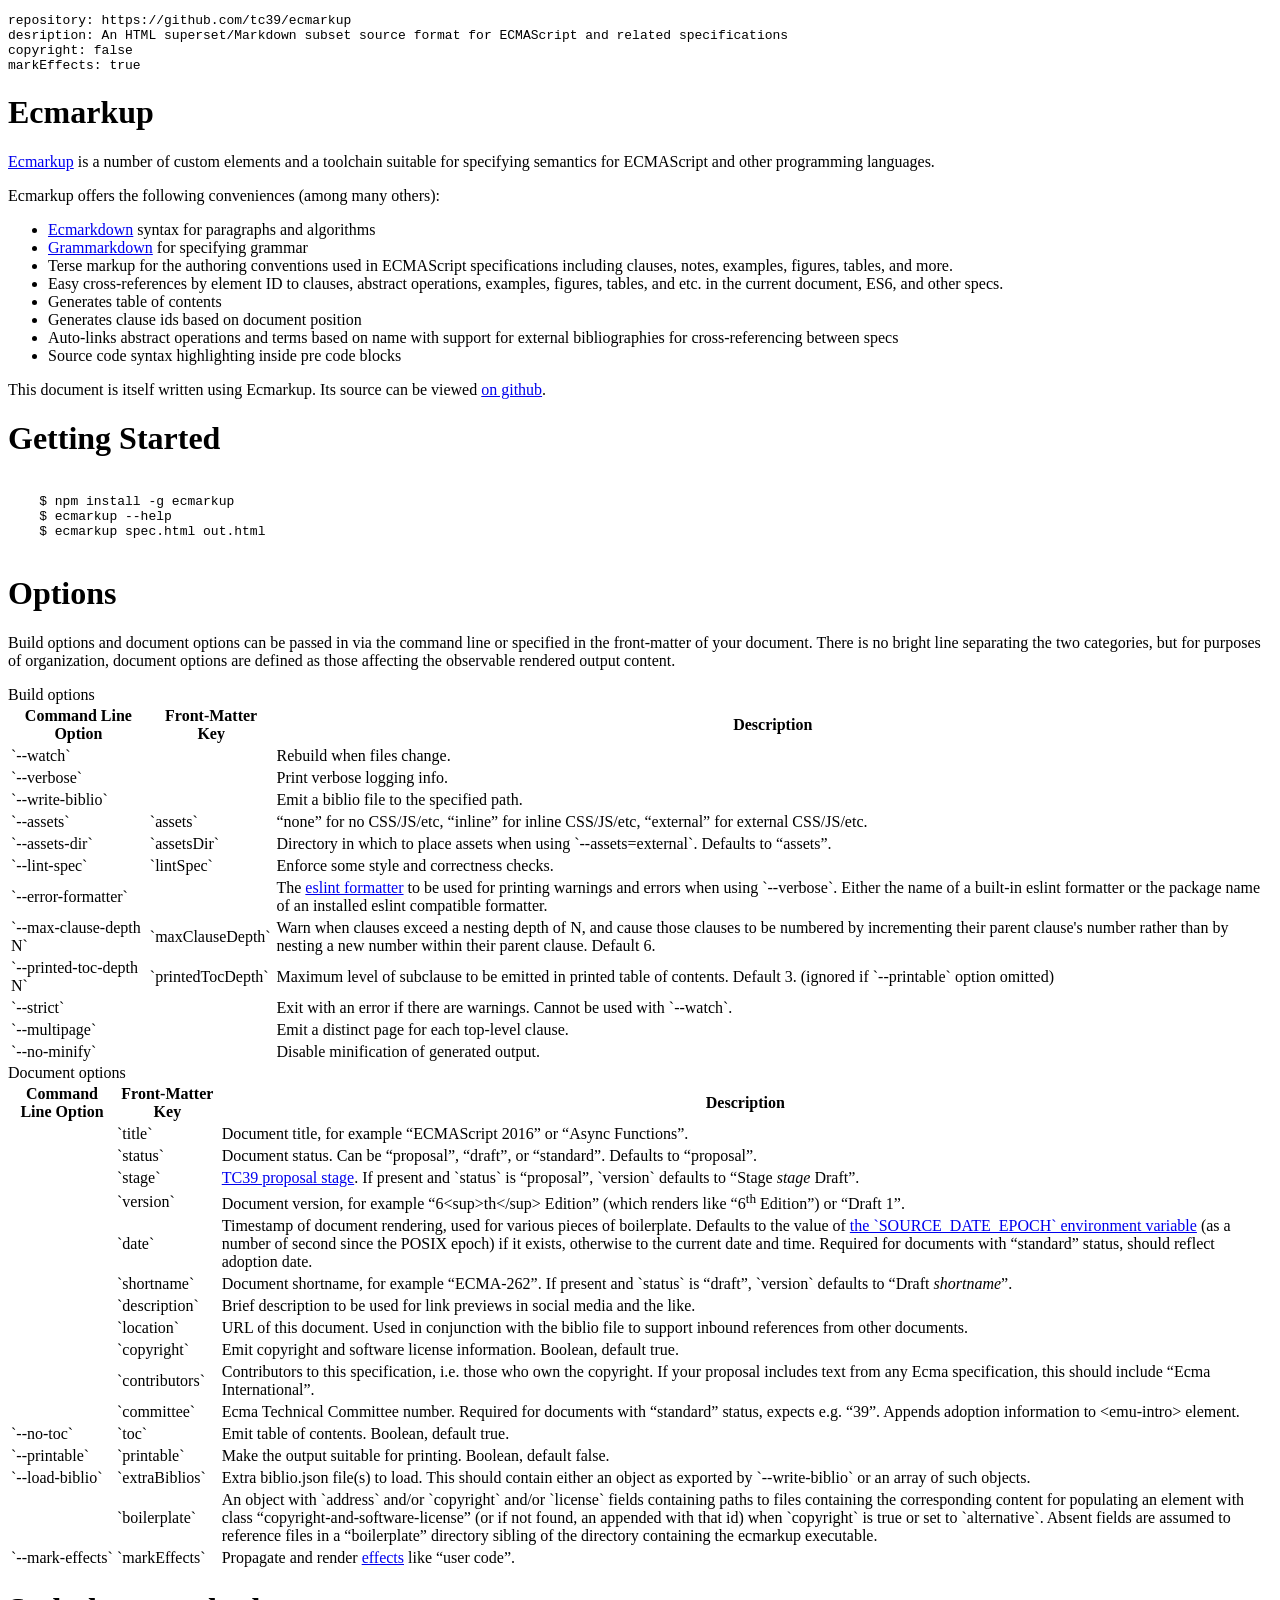
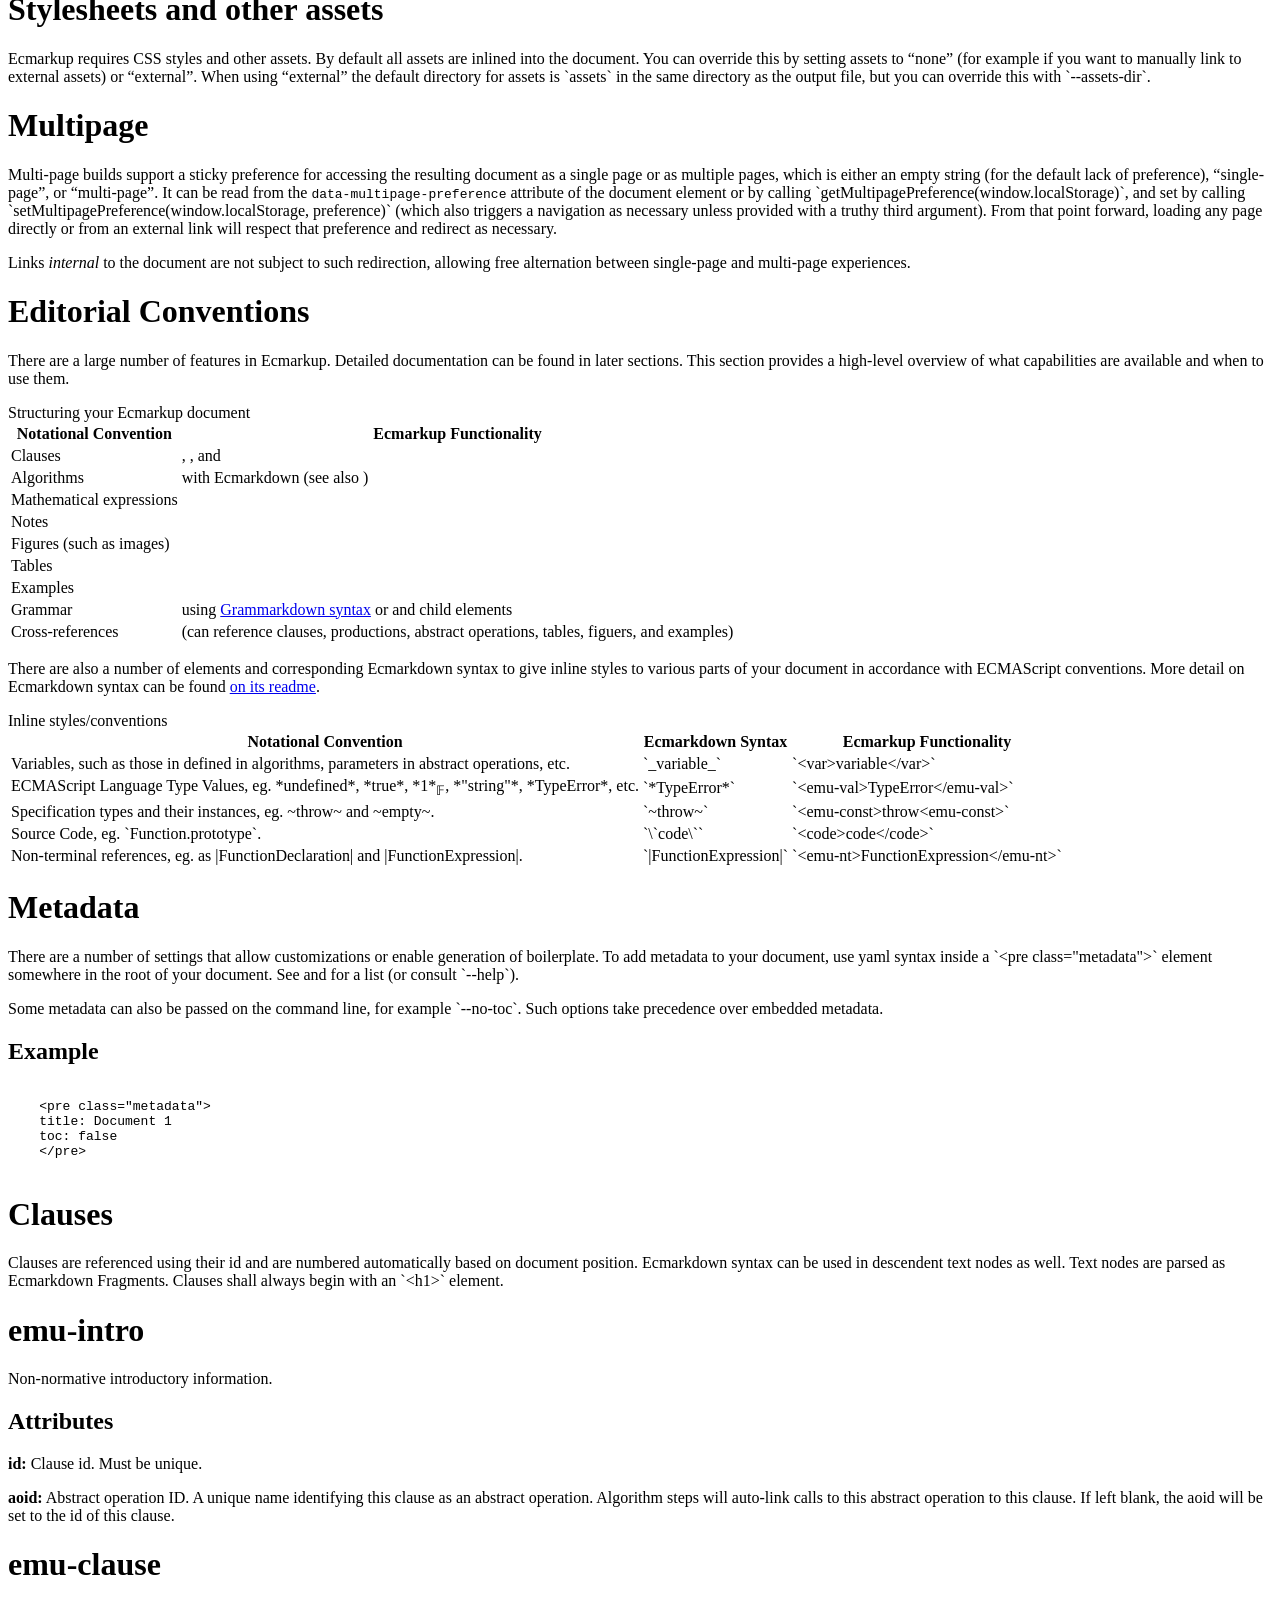
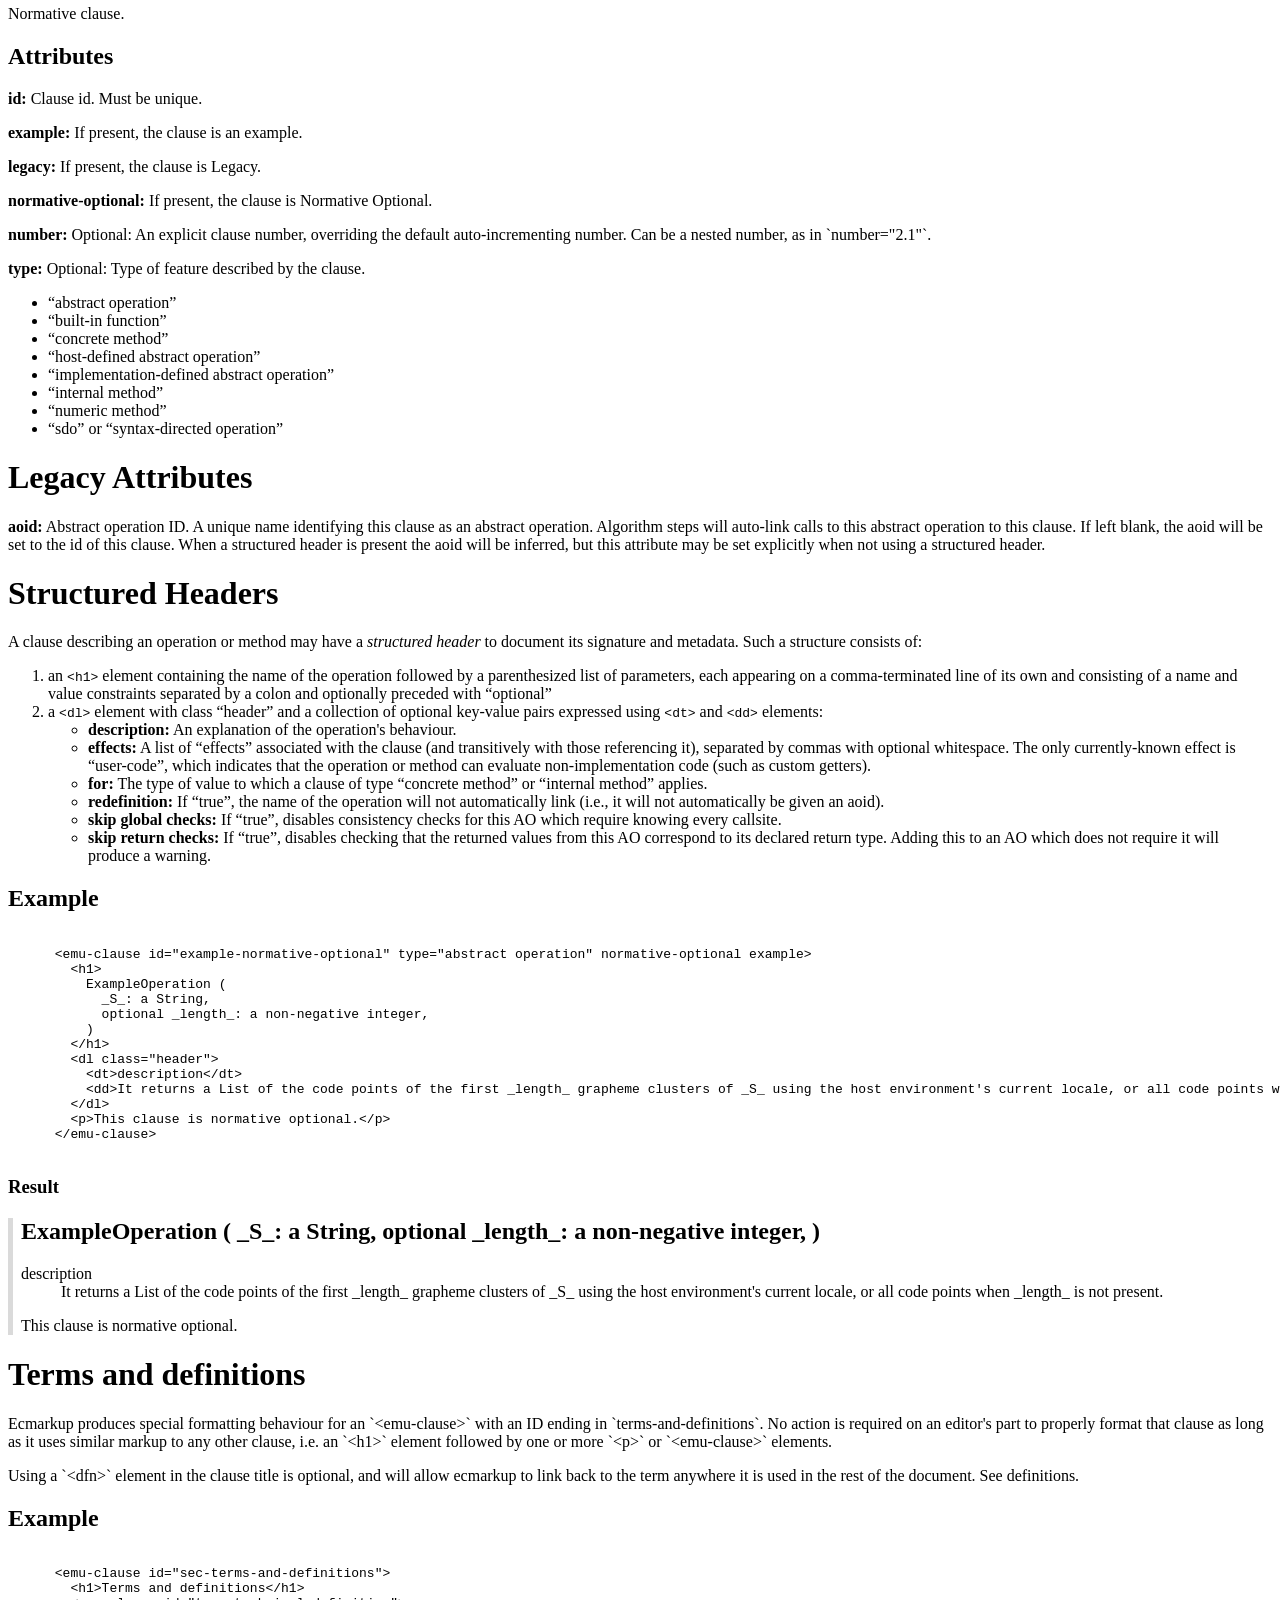
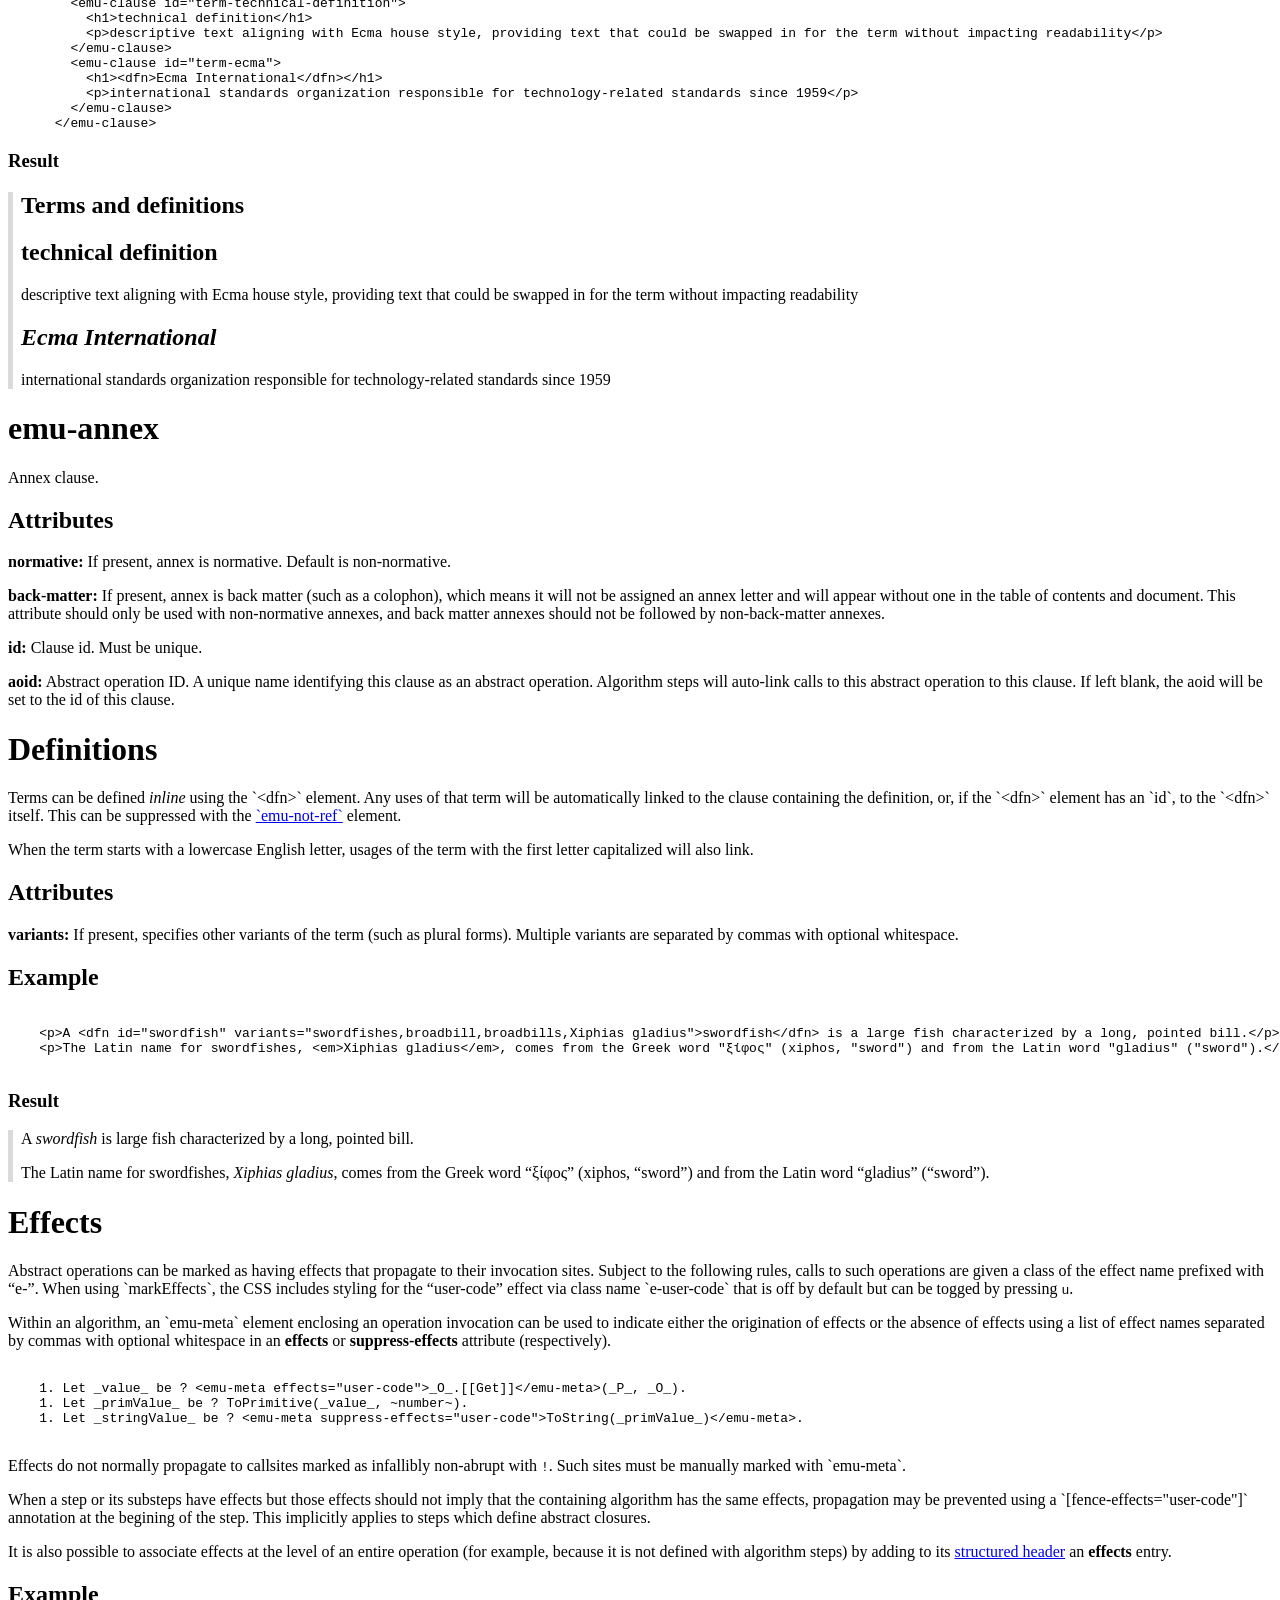
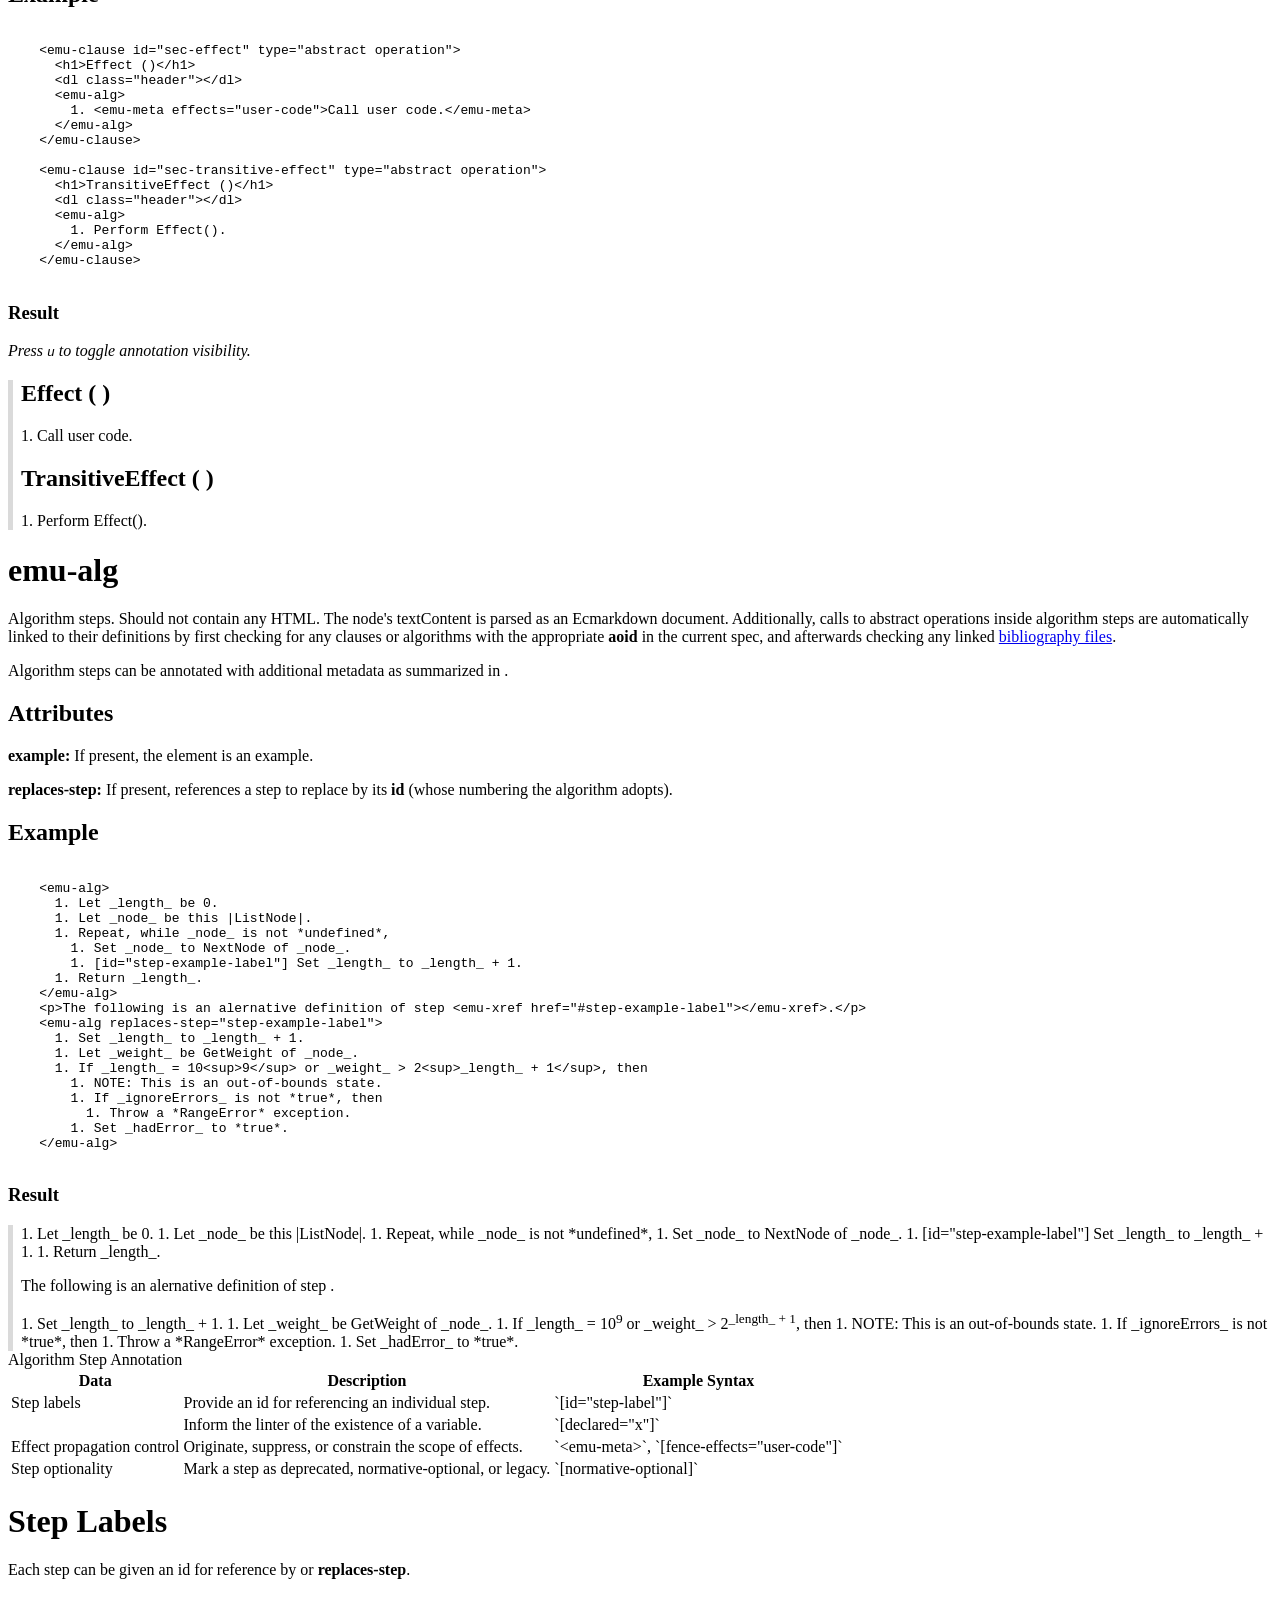
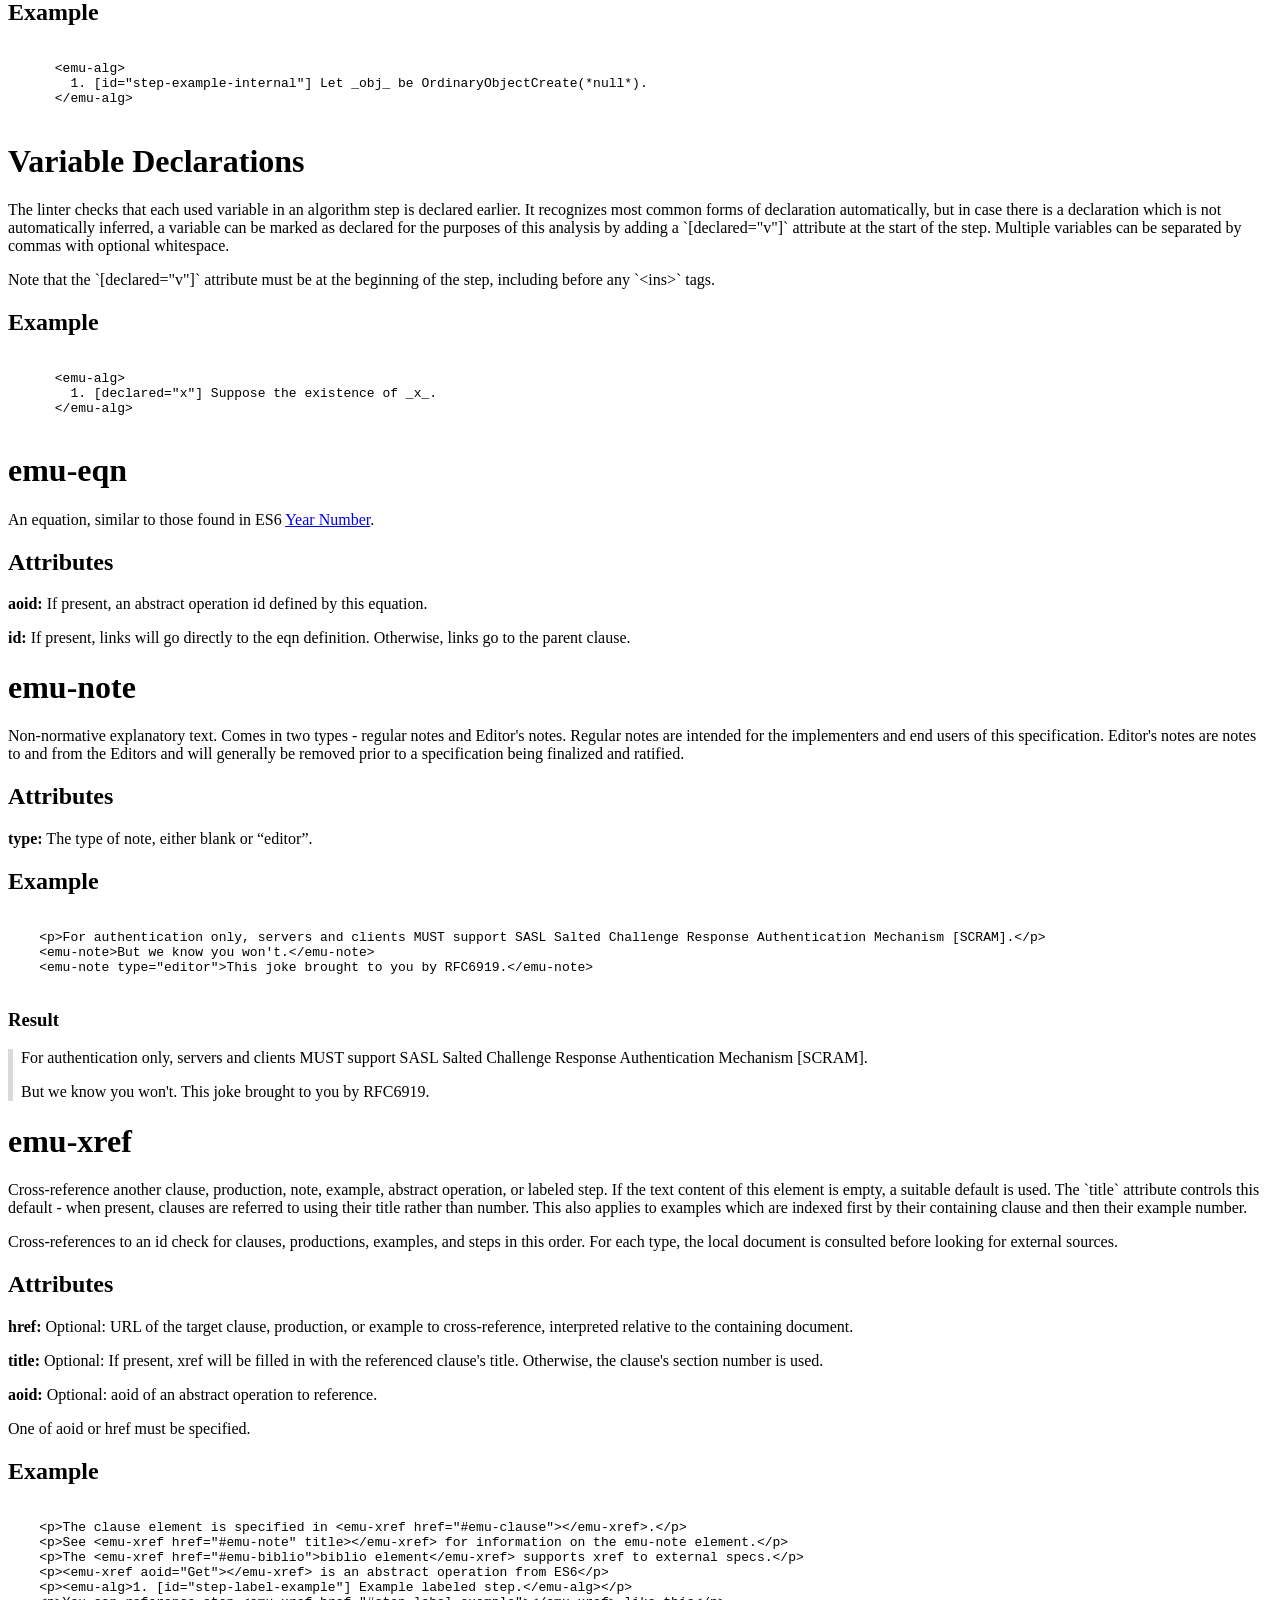
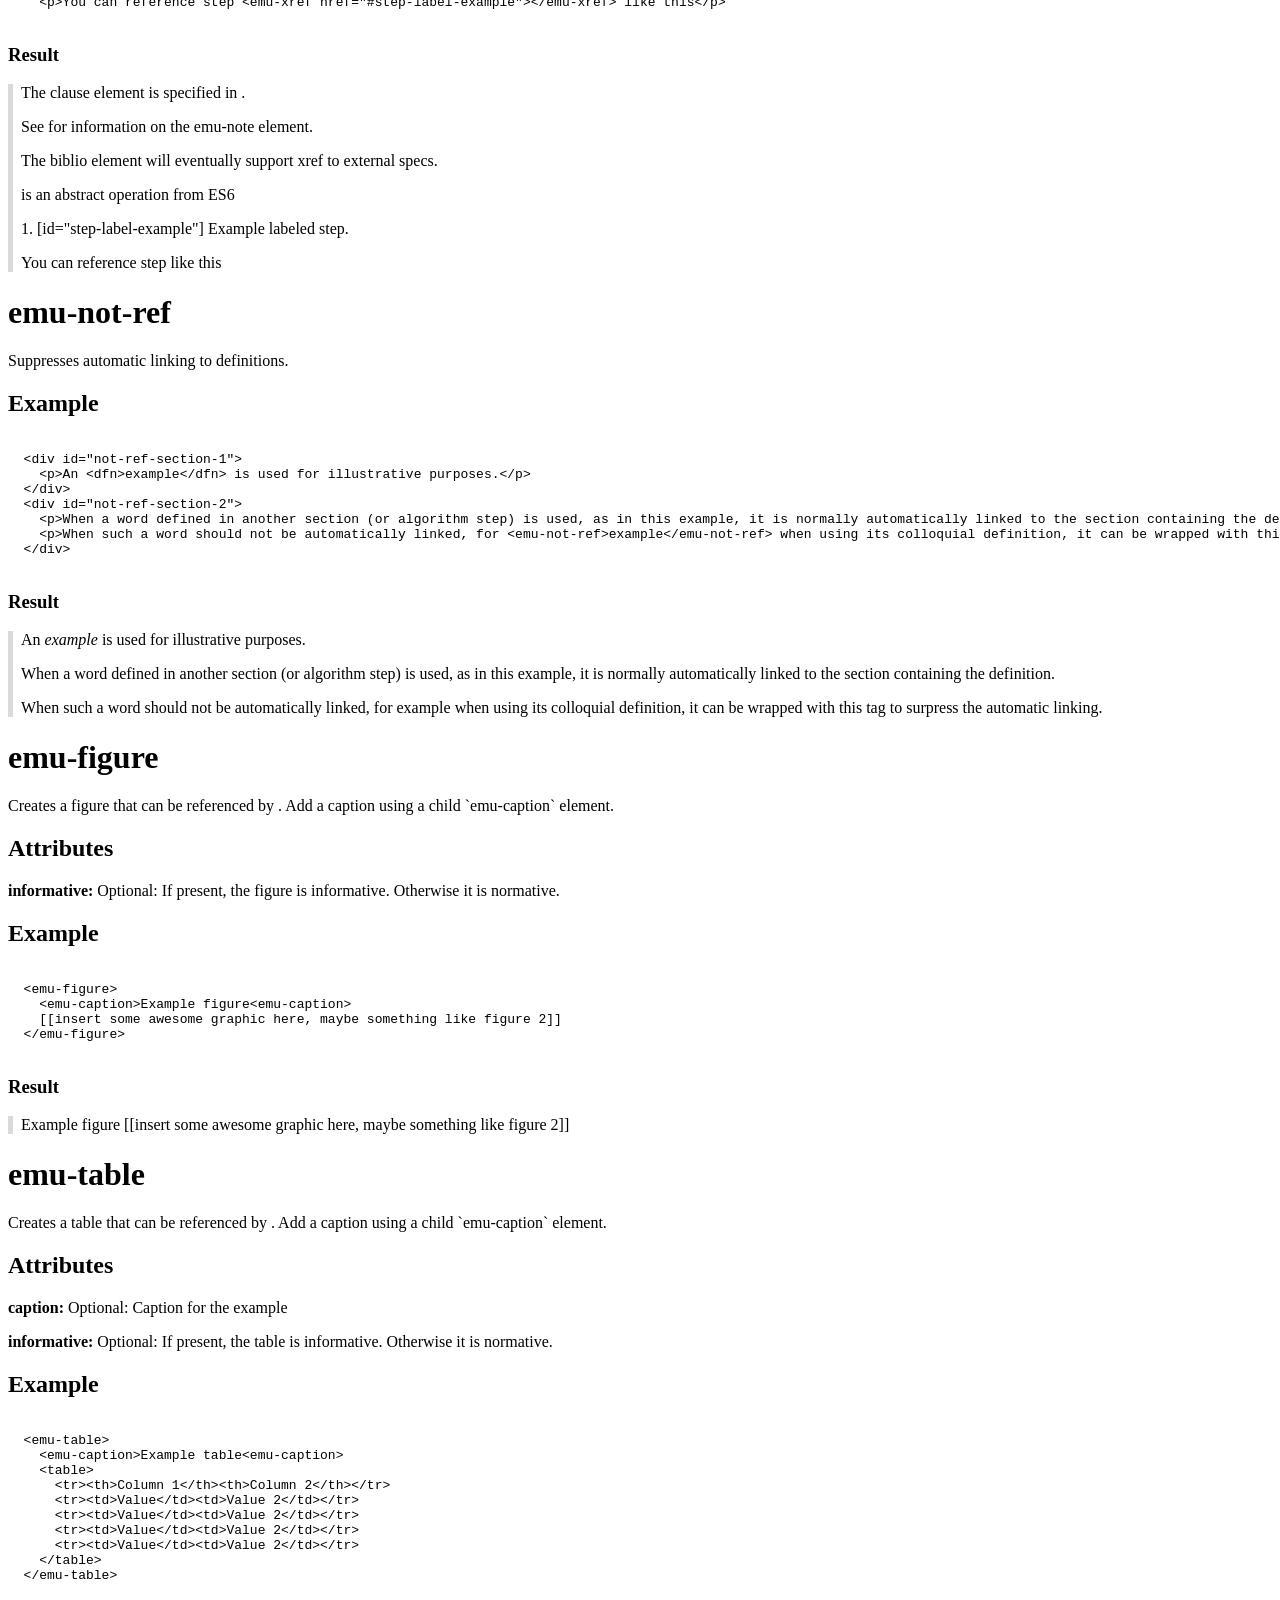
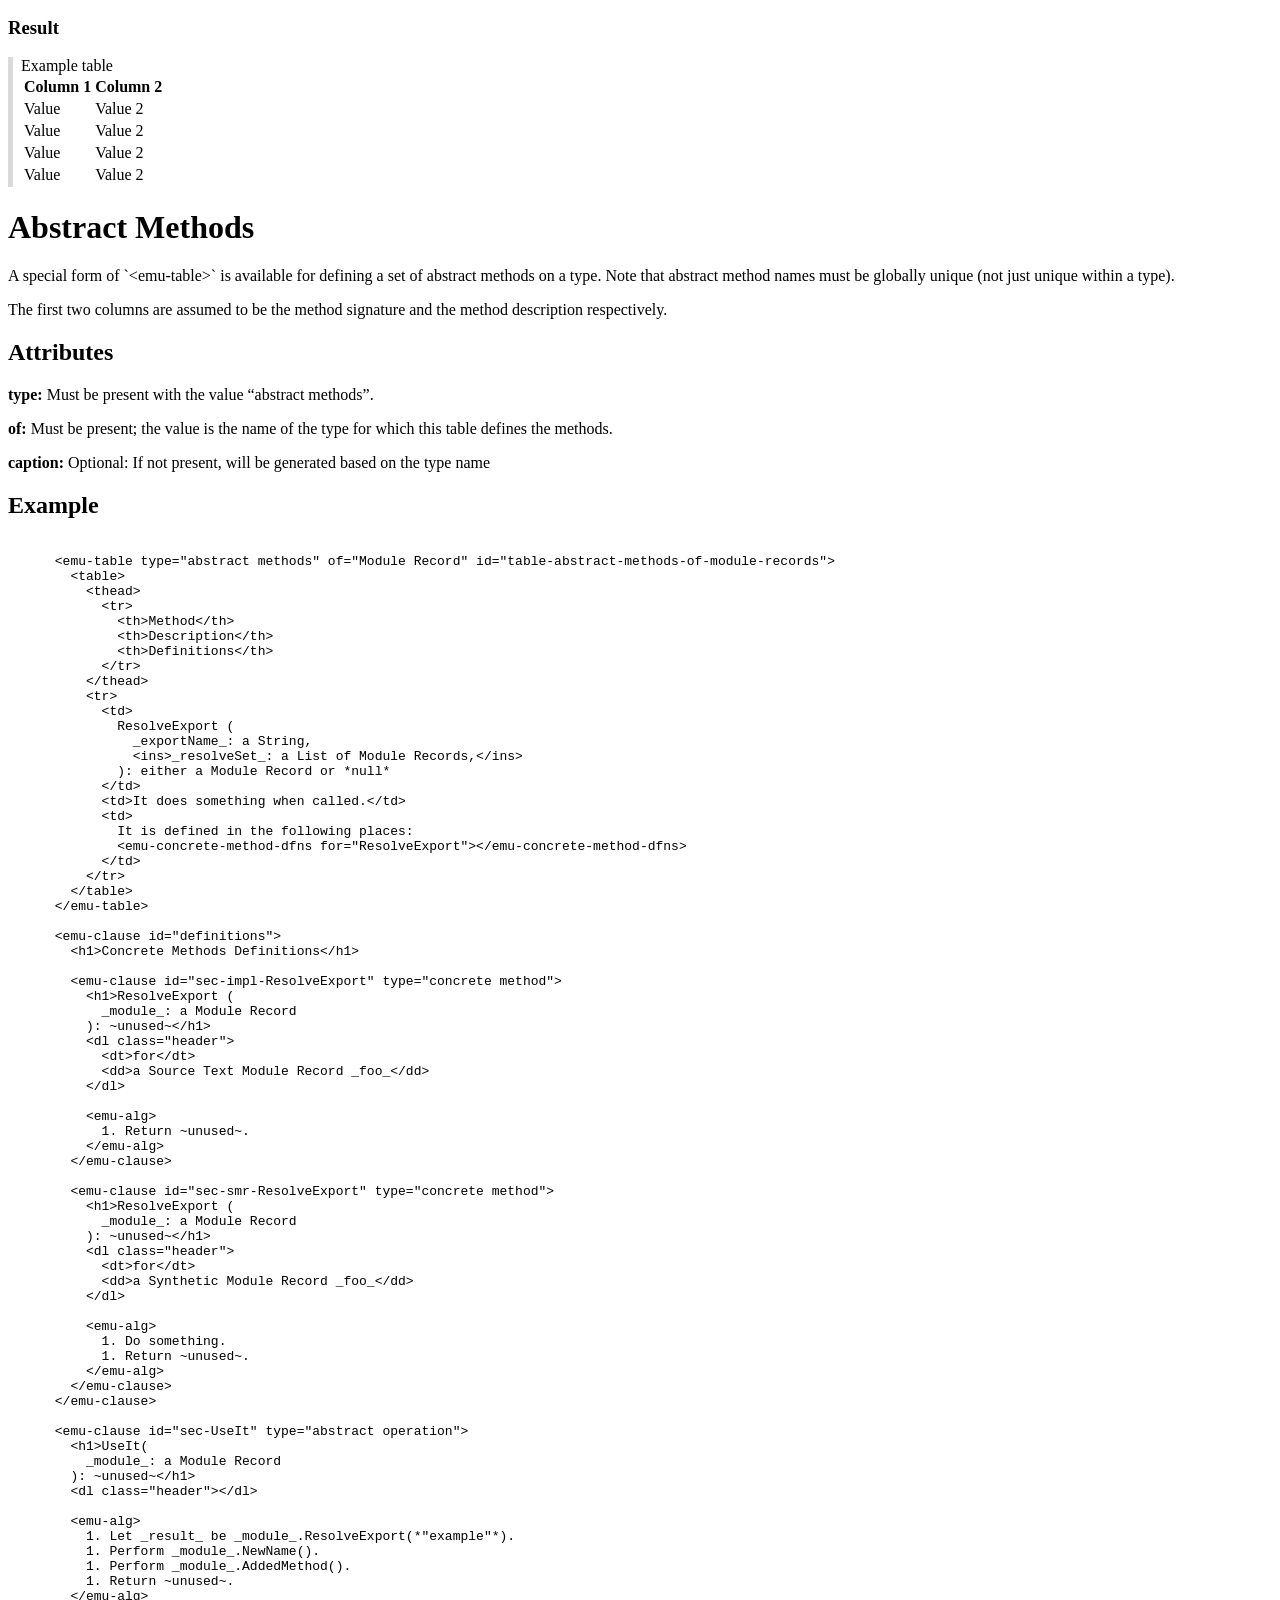
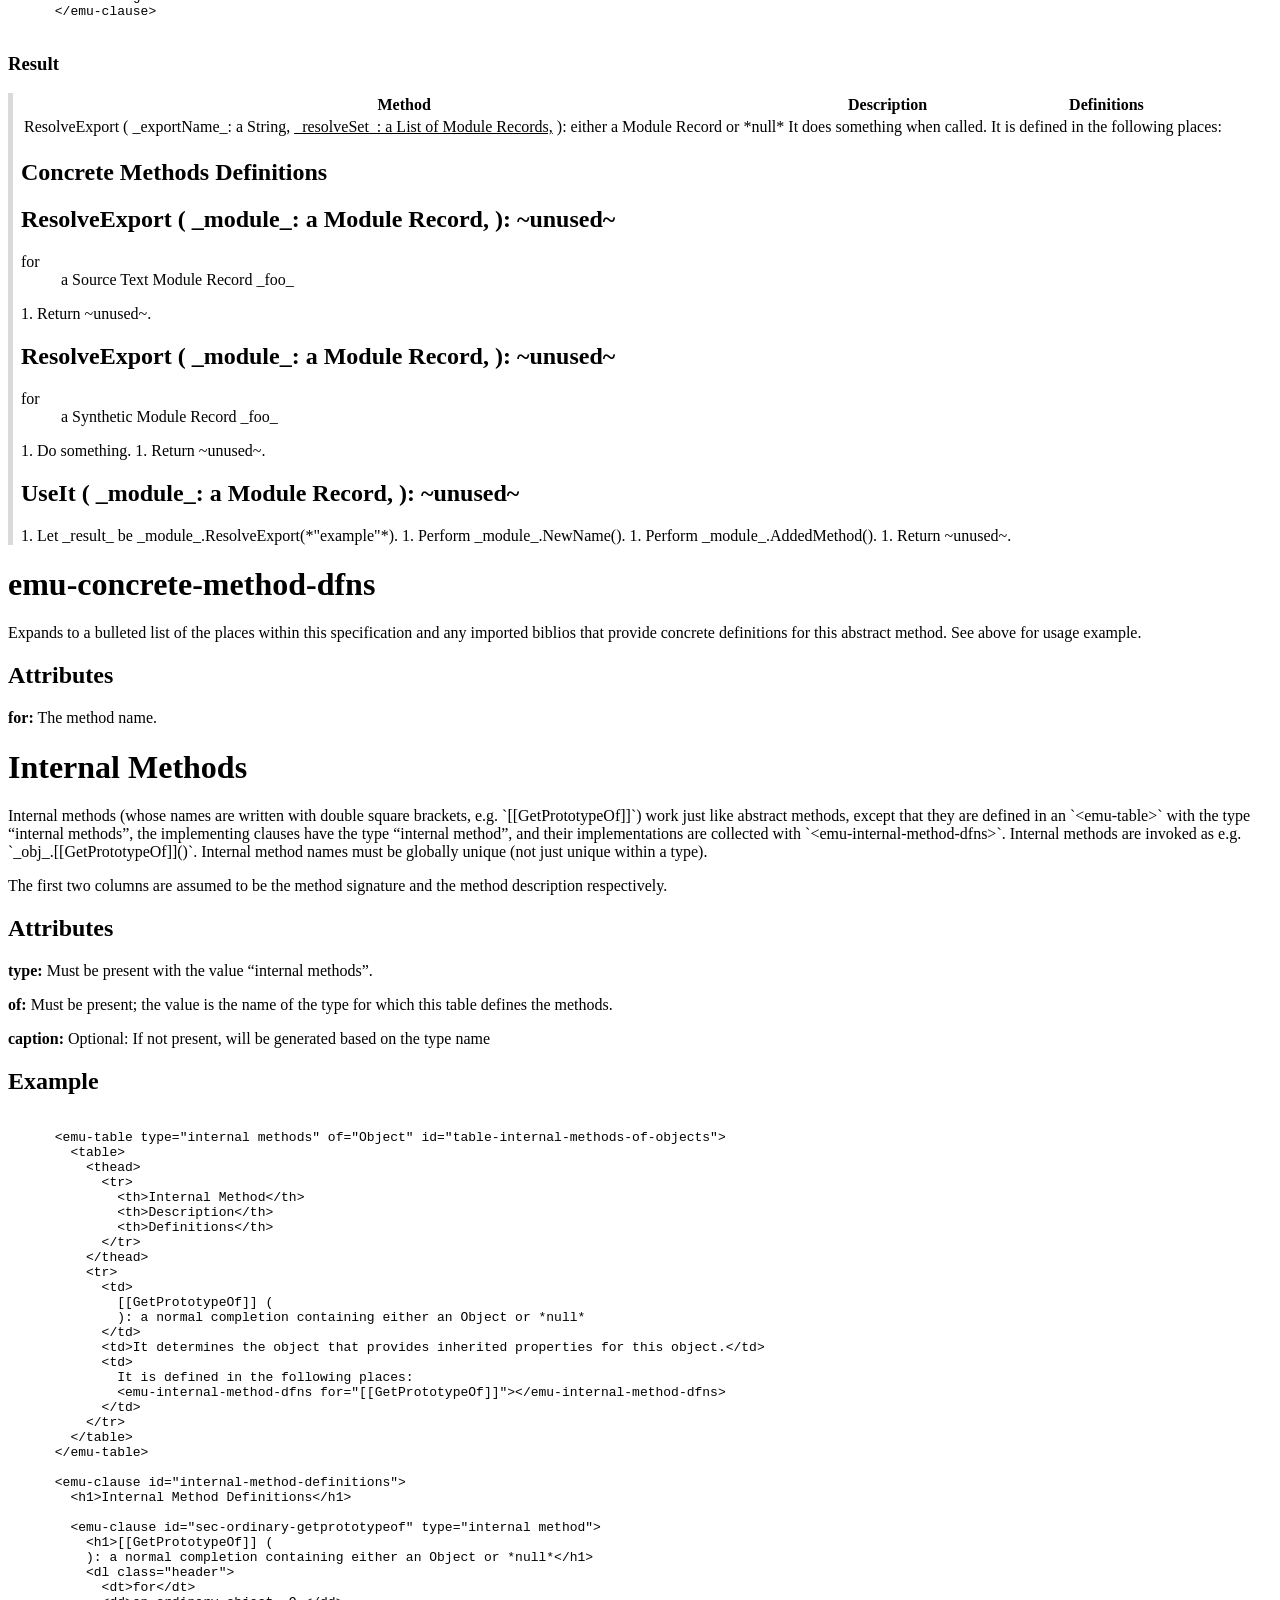
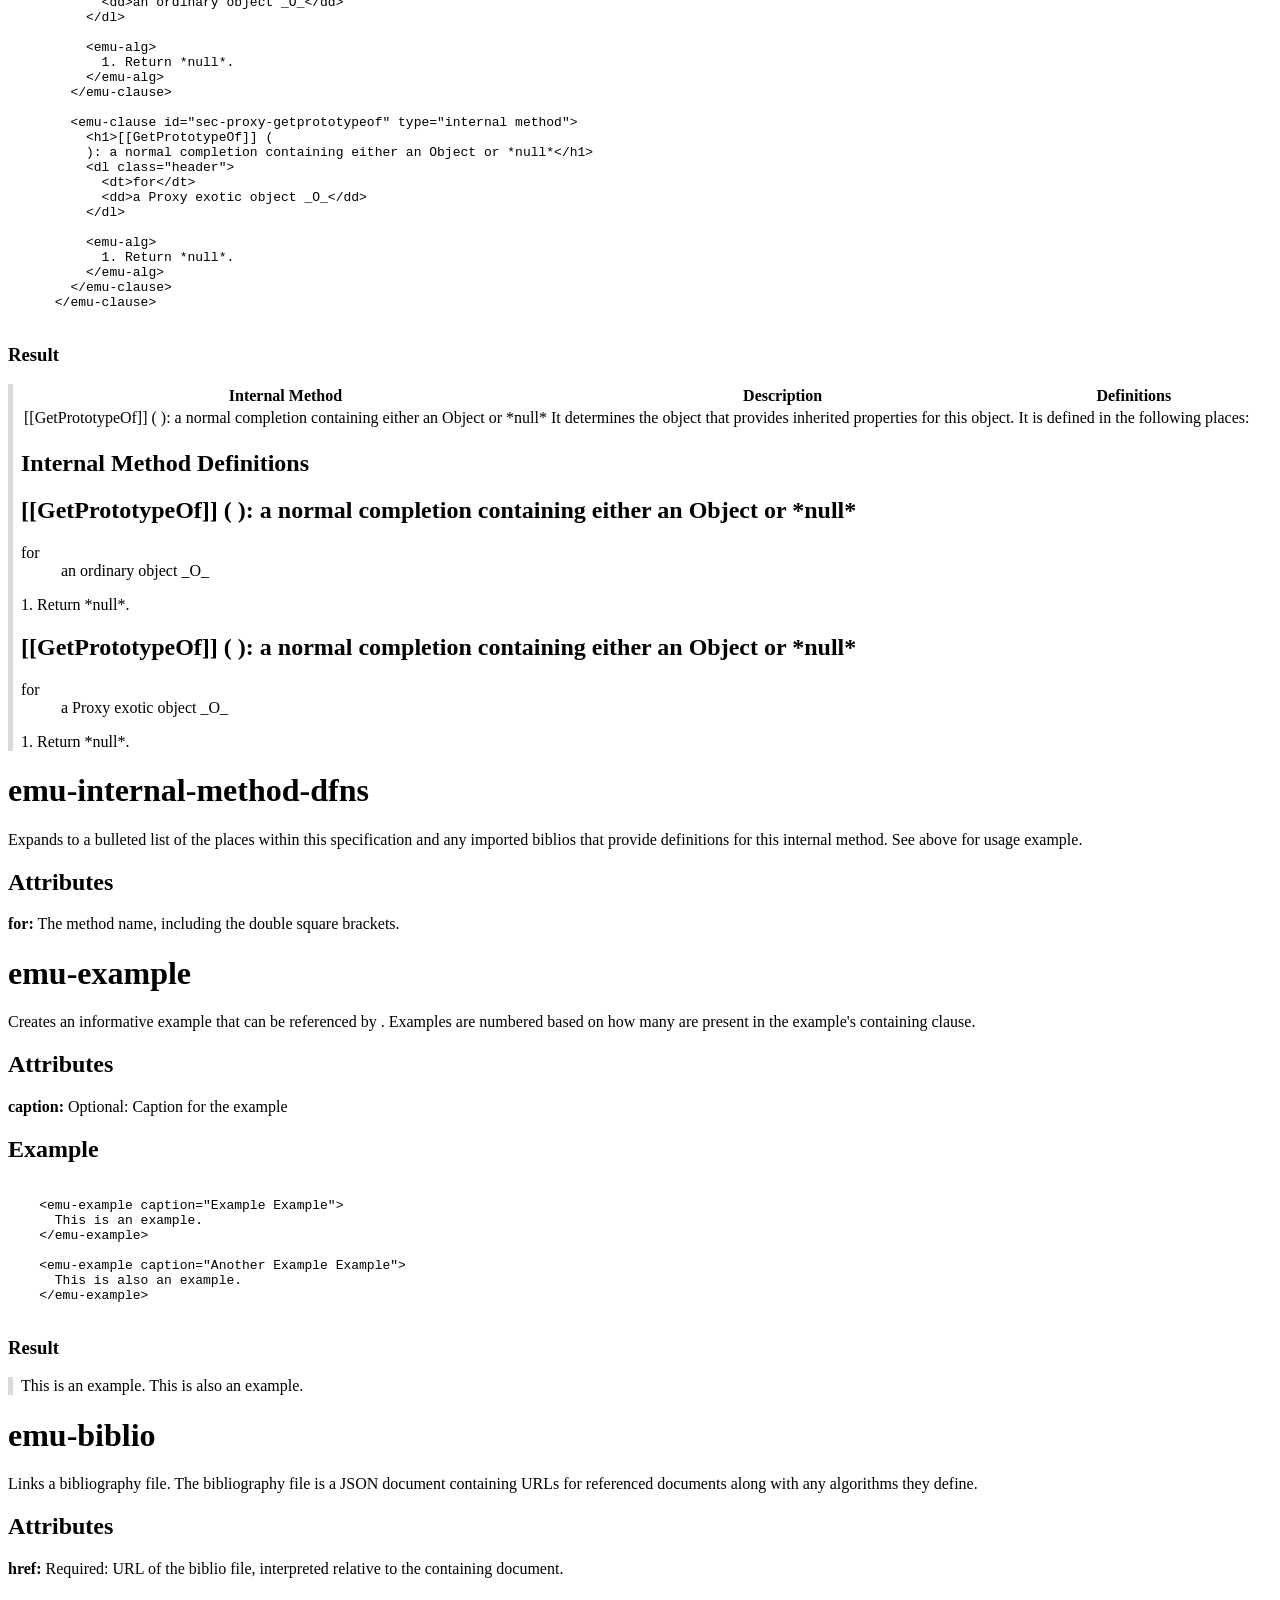
==== commit 27c58041: "Clarify toc depth documentation" ====
--- a/spec/index.html
+++ b/spec/index.html
@@ -51,14 +51,15 @@
       <tr><td>`--watch`</td><td></td><td>Rebuild when files change.</td></tr>
       <tr><td>`--verbose`</td><td></td><td>Print verbose logging info.</td></tr>
       <tr><td>`--write-biblio`</td><td></td><td>Emit a biblio file to the specified path.</td></tr>
-      <tr><td>`--assets`</td><td>`assets`</td><td>"none" for no CSS/JS/etc, "inline" for inline CSS/JS/etc, "external" for external CSS/JS/etc.</td></tr>
-      <tr><td>`--assets-dir`</td><td>`assetsDir`</td><td>Directory in which to place assets when using `--assets=external`. Defaults to "assets".</td></tr>
+      <tr><td>`--assets`</td><td>`assets`</td><td>“none” for no CSS/JS/etc, “inline” for inline CSS/JS/etc, “external” for external CSS/JS/etc.</td></tr>
+      <tr><td>`--assets-dir`</td><td>`assetsDir`</td><td>Directory in which to place assets when using `--assets=external`. Defaults to “assets”.</td></tr>
       <tr><td>`--lint-spec`</td><td>`lintSpec`</td><td>Enforce some style and correctness checks.</td></tr>
       <tr><td>`--error-formatter`</td><td></td><td>The <a href="https://eslint.org/docs/user-guide/formatters/">eslint formatter</a> to be used for printing warnings and errors when using `--verbose`. Either the name of a built-in eslint formatter or the package name of an installed eslint compatible formatter.</td></tr>
       <tr><td>`--max-clause-depth N`</td><td>`maxClauseDepth`</td><td>Warn when clauses exceed a nesting depth of N, and cause those clauses to be numbered by incrementing their parent clause's number rather than by nesting a new number within their parent clause. Default 6.</td></tr>
-      <tr><td>`--toc-depth N`</td><td>`tocDepth`</td><td>Maximum level of subclause to be emitted in table of contents. Default 3.</td></tr>
+      <tr><td>`--printed-toc-depth N`</td><td>`printedTocDepth`</td><td>Maximum level of subclause to be emitted in printed table of contents. Default 3. (ignored if `--printable` option omitted)</td></tr>
       <tr><td>`--strict`</td><td></td><td>Exit with an error if there are warnings. Cannot be used with `--watch`.</td></tr>
       <tr><td>`--multipage`</td><td></td><td>Emit a distinct page for each top-level clause.</td></tr>
+      <tr><td>`--no-minify`</td><td></td><td>Disable minification of generated output.</td></tr>
     </table>
   </emu-table>
 
@@ -66,29 +67,35 @@
     <emu-caption>Document options</emu-caption>
     <table>
       <tr><th>Command Line Option</th><th>Front-Matter Key</th><th>Description</th></tr>
-      <tr><td></td><td>`title`</td><td>Document title, for example "ECMAScript 2016" or "Async Functions".</td></tr>
-      <tr><td></td><td>`status`</td><td>Document status. Can be "proposal", "draft", or "standard". Defaults to "proposal".</td></tr>
-      <tr><td></td><td>`stage`</td><td><a href="https://tc39.es/process-document/">TC39 proposal stage</a>. If present and `status` is "proposal", `version` defaults to "Stage <var>stage</var> Draft".</td></tr>
-      <tr><td></td><td>`version`</td><td>Document version, for example "6&lt;sup>th&lt;/sup> Edition" (which renders like "6<sup>th</sup> Edition") or "Draft 1".</td></tr>
-      <tr><td></td><td>`date`</td><td>Timestamp of document rendering, used for various pieces of boilerplate. Defaults to the value of <a href="https://reproducible-builds.org/docs/source-date-epoch/">the `SOURCE_DATE_EPOCH` environment variable</a> (as a number of second since the POSIX epoch) if it exists, otherwise to the current date and time. Required for documents with "standard" status, should reflect adoption date.</td></tr>
-      <tr><td></td><td>`shortname`</td><td>Document shortname, for example "ECMA-262". If present and `status` is "draft", `version` defaults to "Draft <var>shortname</var>".</td></tr>
+      <tr><td></td><td>`title`</td><td>Document title, for example “ECMAScript 2016” or “Async Functions”.</td></tr>
+      <tr><td></td><td>`status`</td><td>Document status. Can be “proposal”, “draft”, or “standard”. Defaults to “proposal”.</td></tr>
+      <tr><td></td><td>`stage`</td><td><a href="https://tc39.es/process-document/">TC39 proposal stage</a>. If present and `status` is “proposal”, `version` defaults to “Stage <var>stage</var> Draft”.</td></tr>
+      <tr><td></td><td>`version`</td><td>Document version, for example “6&lt;sup>th&lt;/sup> Edition” (which renders like “6<sup>th</sup> Edition”) or “Draft 1”.</td></tr>
+      <tr><td></td><td>`date`</td><td>Timestamp of document rendering, used for various pieces of boilerplate. Defaults to the value of <a href="https://reproducible-builds.org/docs/source-date-epoch/">the `SOURCE_DATE_EPOCH` environment variable</a> (as a number of second since the POSIX epoch) if it exists, otherwise to the current date and time. Required for documents with “standard” status, should reflect adoption date.</td></tr>
+      <tr><td></td><td>`shortname`</td><td>Document shortname, for example “ECMA-262”. If present and `status` is “draft”, `version` defaults to “Draft <var>shortname</var>”.</td></tr>
       <tr><td></td><td>`description`</td><td>Brief description to be used for link previews in social media and the like.</td></tr>
       <tr><td></td><td>`location`</td><td>URL of this document. Used in conjunction with the biblio file to support inbound references from other documents.</td></tr>
       <tr><td></td><td>`copyright`</td><td>Emit copyright and software license information. Boolean, default true.</td></tr>
-      <tr><td></td><td>`contributors`</td><td>Contributors to this specification, i.e. those who own the copyright. If your proposal includes text from any Ecma specification, this should include "Ecma International".</td></tr>
-      <tr><td></td><td>`committee`</td><td>Ecma Technical Committee number. Required for documents with "standard" status, expects e.g. "39". Appends adoption information to &lt;emu-intro> element.</td></tr>
+      <tr><td></td><td>`contributors`</td><td>Contributors to this specification, i.e. those who own the copyright. If your proposal includes text from any Ecma specification, this should include “Ecma International”.</td></tr>
+      <tr><td></td><td>`committee`</td><td>Ecma Technical Committee number. Required for documents with “standard” status, expects e.g. “39”. Appends adoption information to &lt;emu-intro> element.</td></tr>
       <tr><td>`--no-toc`</td><td>`toc`</td><td>Emit table of contents. Boolean, default true.</td></tr>
       <tr><td>`--printable`</td><td>`printable`</td><td>Make the output suitable for printing. Boolean, default false.</td></tr>
       <tr><td>`--load-biblio`</td><td>`extraBiblios`</td><td>Extra biblio.json file(s) to load. This should contain either an object as exported by `--write-biblio` or an array of such objects.</td></tr>
-      <tr><td></td><td>`boilerplate`</td><td>An object with `address` and/or `copyright` and/or `license` fields containing paths to files containing the corresponding content for populating an element with class "copyright-and-software-license" (or if not found, an appended <emu-xref href="#emu-annex" title></emu-xref> with that id) when `copyright` is true or set to `alternative`. Absent fields are assumed to reference files in a "boilerplate" directory sibling of the directory containing the ecmarkup executable.</td></tr>
-      <tr><td>`--mark-effects`</td><td>`markEffects`</td><td>Propagate and render <a href="#effects">effects</a> like "user code".</td></tr>
+      <tr><td></td><td>`boilerplate`</td><td>An object with `address` and/or `copyright` and/or `license` fields containing paths to files containing the corresponding content for populating an element with class “copyright-and-software-license” (or if not found, an appended <emu-xref href="#emu-annex" title></emu-xref> with that id) when `copyright` is true or set to `alternative`. Absent fields are assumed to reference files in a “boilerplate” directory sibling of the directory containing the ecmarkup executable.</td></tr>
+      <tr><td>`--mark-effects`</td><td>`markEffects`</td><td>Propagate and render <a href="#effects">effects</a> like “user code”.</td></tr>
     </table>
   </emu-table>
 </emu-clause>
 
 <emu-clause id="stylesheets-and-scripts">
   <h1>Stylesheets and other assets</h1>
-  <p>Ecmarkup requires CSS styles and other assets. By default all assets are inlined into the document. You can override this by setting assets to "none" (for example if you want to manually link to external assets) or "external". When using "external" the default directory for assets is `assets` in the same directory as the output file, but you can override this with `--assets-dir`.</p>
+  <p>Ecmarkup requires CSS styles and other assets. By default all assets are inlined into the document. You can override this by setting assets to “none” (for example if you want to manually link to external assets) or “external”. When using “external” the default directory for assets is `assets` in the same directory as the output file, but you can override this with `--assets-dir`.</p>
+</emu-clause>
+
+<emu-clause id="multipage">
+  <h1>Multipage</h1>
+  <p>Multi-page builds support a sticky preference for accessing the resulting document as a single page or as multiple pages, which is either an empty string (for the default lack of preference), “single-page”, or “multi-page”. It can be read from the <code>data-multipage-preference</code> attribute of the document element or by calling `getMultipagePreference(window.localStorage)`, and set by calling `setMultipagePreference(window.localStorage, preference)` (which also triggers a navigation as necessary unless provided with a truthy third argument). From that point forward, loading any page directly or from an external link will respect that preference and redirect as necessary.</p>
+  <emu-note>Links <em>internal</em> to the document are not subject to such redirection, allowing free alternation between single-page and multi-page experiences.</emu-note>
 </emu-clause>
 
 <emu-clause id="editorial-conventions">
@@ -165,7 +172,9 @@
 
 <emu-clause id="clauses">
   <h1>Clauses</h1>
-  <p>Clauses are referenced using their id and are numbered automatically based on document position. Ecmarkdown syntax can be used in descendent text nodes as well. Text nodes are parsed as Ecmarkdown Fragments.</p>
+  <p>Clauses are referenced using their id and are numbered automatically based on document position. Ecmarkdown syntax can be used in descendent text nodes as well. Text nodes are parsed as Ecmarkdown Fragments. Clauses shall always begin with an `&lt;h1>` element.</p>
+
+  <!-- TODO Ecma house style supports clauses without a title (therefore numbered only) as long as all clauses as that level and lower are also numbered only. -->
 
   <emu-clause id="emu-intro">
     <h1>emu-intro</h1>
@@ -188,14 +197,14 @@
     <p><b>number:</b> Optional: An explicit clause number, overriding the default auto-incrementing number. Can be a nested number, as in `number="2.1"`.</p>
     <p><b>type:</b> Optional: Type of feature described by the clause.</p>
     <ul>
-      <li>"abstract operation"</li>
-      <li>"built-in function"</li>
-      <li>"concrete method"</li>
-      <li>"host-defined abstract operation"</li>
-      <li>"implementation-defined abstract operation"</li>
-      <li>"internal method"</li>
-      <li>"numeric method"</li>
-      <li>"sdo" or "syntax-directed operation"</li>
+      <li>“abstract operation”</li>
+      <li>“built-in function”</li>
+      <li>“concrete method”</li>
+      <li>“host-defined abstract operation”</li>
+      <li>“implementation-defined abstract operation”</li>
+      <li>“internal method”</li>
+      <li>“numeric method”</li>
+      <li>“sdo” or “syntax-directed operation”</li>
     </ul>
 
     <emu-clause id="emu-clause-legacy-attributes" legacy>
@@ -207,16 +216,16 @@
       <h1>Structured Headers</h1>
       <p>A clause describing an operation or method may have a <dfn>structured header</dfn> to document its signature and metadata. Such a structure consists of:</p>
       <ol>
-        <li>an <code>&lt;h1&gt;</code> element containing the name of the operation followed by a parenthesized list of parameters, each appearing on a comma-terminated line of its own and consisting of a name and value constraints separated by a colon and optionally preceded with "optional"</li>
+        <li>an <code>&lt;h1&gt;</code> element containing the name of the operation followed by a parenthesized list of parameters, each appearing on a comma-terminated line of its own and consisting of a name and value constraints separated by a colon and optionally preceded with “optional”</li>
         <li>
-          a <code>&lt;dl&gt;</code> element with class "header" and a collection of optional key-value pairs expressed using <code>&lt;dt&gt;</code> and <code>&lt;dd&gt;</code> elements:
+          a <code>&lt;dl&gt;</code> element with class “header” and a collection of optional key-value pairs expressed using <code>&lt;dt&gt;</code> and <code>&lt;dd&gt;</code> elements:
           <ul>
             <li><b>description:</b> An explanation of the operation's behaviour.</li>
-            <li><b>effects:</b> A list of "effects" associated with the clause (and transitively with those referencing it), separated by commas with optional whitespace. The only currently-known effect is "user-code", which indicates that the operation or method can evaluate non-implementation code (such as custom getters).</li>
-            <li><b>for:</b> The type of value to which a clause of type "concrete method" or "internal method" applies.</li>
-            <li><b>redefinition:</b> If "true", the name of the operation will not automatically link (i.e., it will not automatically be given an aoid).</li>
-            <li><b>skip global checks:</b> If "true", disables consistency checks for this AO which require knowing every callsite.</li>
-            <li><b>skip return checks:</b> If "true", disables checking that the returned values from this AO correspond to its declared return type. Adding this to an AO which does not require it will produce a warning.</li>
+            <li><b>effects:</b> A list of “effects” associated with the clause (and transitively with those referencing it), separated by commas with optional whitespace. The only currently-known effect is “user-code”, which indicates that the operation or method can evaluate non-implementation code (such as custom getters).</li>
+            <li><b>for:</b> The type of value to which a clause of type “concrete method” or “internal method” applies.</li>
+            <li><b>redefinition:</b> If “true”, the name of the operation will not automatically link (i.e., it will not automatically be given an aoid).</li>
+            <li><b>skip global checks:</b> If “true”, disables consistency checks for this AO which require knowing every callsite.</li>
+            <li><b>skip return checks:</b> If “true”, disables checking that the returned values from this AO correspond to its declared return type. Adding this to an AO which does not require it will produce a warning.</li>
           </ul>
         </li>
       </ol>
@@ -256,6 +265,44 @@
         <p>This clause is normative optional.</p>
       </emu-clause>
     </aside>
+
+    <emu-clause id="terms">
+      <h1>Terms and definitions</h1>
+      <p>Ecmarkup produces special formatting behaviour for an `&lt;emu-clause>` with an ID ending in `terms-and-definitions`. No action is required on an editor's part to properly format that clause as long as it uses similar markup to any other clause, i.e. an `&lt;h1>` element followed by one or more `&lt;p>` or `&lt;emu-clause>` elements.</p>
+      <p>Using a `&lt;dfn>` element in the clause title is optional, and will allow ecmarkup to link back to the term anywhere it is used in the rest of the document. See <emu-xref href="#definitions">definitions</emu-xref>.</p>
+
+      <h2>Example</h2>
+      <pre><code class="language-html">
+      &lt;emu-clause id="sec-terms-and-definitions">
+        &lt;h1>Terms and definitions&lt;/h1>
+        &lt;emu-clause id="term-technical-definition">
+          &lt;h1>technical definition&lt;/h1>
+          &lt;p>descriptive text aligning with Ecma house style, providing text that could be swapped in for the term without impacting readability&lt;/p>
+        &lt;/emu-clause>
+        &lt;emu-clause id="term-ecma">
+          &lt;h1>&lt;dfn>Ecma International&lt;/dfn>&lt;/h1>
+          &lt;p>international standards organization responsible for technology-related standards since 1959&lt;/p>
+        &lt;/emu-clause>
+      &lt;/emu-clause></code></pre>
+
+      <h3>Result</h3>
+      <aside class="result">
+
+        <emu-clause id="sec-terms-and-definitions">
+          <h1>Terms and definitions</h1>
+
+          <emu-clause id="term-technical-definition">
+            <h1>technical definition</h1>
+            <p>descriptive text aligning with Ecma house style, providing text that could be swapped in for the term without impacting readability</p>
+          </emu-clause>
+
+          <emu-clause id="term-ecma">
+            <h1><dfn>Ecma International</dfn></h1>
+            <p>international standards organization responsible for technology-related standards since 1959</p>
+          </emu-clause>
+        </emu-clause>
+      </aside>
+    </emu-clause>
   </emu-clause>
 
   <emu-clause id="emu-annex">
@@ -272,7 +319,7 @@
 
 <emu-clause id="definitions">
   <h1>Definitions</h1>
-  <p>Terms can be defined using the `&lt;dfn>` element. Any uses of that term will be automatically linked to the clause containing the definition, or, if the `&lt;dfn>` element has an `id`, to the `&lt;dfn>` itself. This can be suppressed with the <a href="#emu-not-ref">`emu-not-ref`</a> element.</p>
+  <p>Terms can be defined <em>inline</em> using the `&lt;dfn>` element. Any uses of that term will be automatically linked to the clause containing the definition, or, if the `&lt;dfn>` element has an `id`, to the `&lt;dfn>` itself. This can be suppressed with the <a href="#emu-not-ref">`emu-not-ref`</a> element.</p>
   <p>When the term starts with a lowercase English letter, usages of the term with the first letter capitalized will also link.</p>
 
   <h2>Attributes</h2>
@@ -287,13 +334,13 @@
   <h3>Result</h3>
   <aside class="result">
     <p>A <dfn id="swordfish" variants="swordfishes,Xiphias gladius">swordfish</dfn> is large fish characterized by a long, pointed bill.</p>
-    <p>The Latin name for swordfishes, <em>Xiphias gladius</em>, comes from the Greek word "ξίφος" (xiphos, "sword") and from the Latin word "gladius" ("sword").</p>
+    <p>The Latin name for swordfishes, <em>Xiphias gladius</em>, comes from the Greek word “ξίφος” (xiphos, “sword”) and from the Latin word “gladius” (“sword”).</p>
   </aside>
 </emu-clause>
 
 <emu-clause id="effects">
   <h1>Effects</h1>
-  <p>Abstract operations can be marked as having effects that propagate to their invocation sites. Subject to the following rules, calls to such operations are given a class of the effect name prefixed with “e-”. When using `markEffects`, the CSS includes styling for the "user-code" effect via class name `e-user-code` that is off by default but can be togged by pressing <kbd>u</kbd>.</p>
+  <p>Abstract operations can be marked as having effects that propagate to their invocation sites. Subject to the following rules, calls to such operations are given a class of the effect name prefixed with “e-”. When using `markEffects`, the CSS includes styling for the “user-code” effect via class name `e-user-code` that is off by default but can be togged by pressing <kbd>u</kbd>.</p>
 
   <p>Within an algorithm, an `emu-meta` element enclosing an operation invocation can be used to indicate either the origination of effects or the absence of effects using a list of effect names separated by commas with optional whitespace in an <b>effects</b> or <b>suppress-effects</b> attribute (respectively).</p>
   <pre><code class="language-html">
@@ -469,7 +516,7 @@
   <p>Non-normative explanatory text. Comes in two types - regular notes and Editor's notes. Regular notes are intended for the implementers and end users of this specification. Editor's notes are notes to and from the Editors and will generally be removed prior to a specification being finalized and ratified.</p>
 
   <h2>Attributes</h2>
-  <p><b>type:</b> The type of note, either blank or "editor".</p>
+  <p><b>type:</b> The type of note, either blank or “editor”.</p>
 
   <h2>Example</h2>
   <pre><code class="language-html">
@@ -617,7 +664,7 @@
     <p>The first two columns are assumed to be the method signature and the method description respectively.</p>
 
     <h2>Attributes</h2>
-    <p><b>type:</b> Must be present with the value "abstract methods".</p>
+    <p><b>type:</b> Must be present with the value “abstract methods”.</p>
     <p><b>of:</b> Must be present; the value is the name of the type for which this table defines the methods.</p>
     <p><b>caption:</b> Optional: If not present, will be generated based on the type name</p>
 
@@ -785,6 +832,133 @@
       <p><b>for:</b> The method name.</p>
     </emu-clause>
   </emu-clause>
+
+  <emu-clause id="internal-methods">
+    <h1>Internal Methods</h1>
+    <p>Internal methods (whose names are written with double square brackets, e.g. `[[GetPrototypeOf]]`) work just like <emu-xref href="#abstract-methods">abstract methods</emu-xref>, except that they are defined in an `&lt;emu-table>` with the type “internal methods”, the implementing clauses have the type “internal method”, and their implementations are collected with `&lt;emu-internal-method-dfns>`. Internal methods are invoked as e.g. `_obj_.[[GetPrototypeOf]]()`. Internal method names must be globally unique (not just unique within a type).</p>
+
+    <p>The first two columns are assumed to be the method signature and the method description respectively.</p>
+
+    <h2>Attributes</h2>
+    <p><b>type:</b> Must be present with the value “internal methods”.</p>
+    <p><b>of:</b> Must be present; the value is the name of the type for which this table defines the methods.</p>
+    <p><b>caption:</b> Optional: If not present, will be generated based on the type name</p>
+
+    <h2>Example</h2>
+    <pre><code class="language-html">
+      &lt;emu-table type="internal methods" of="Object" id="table-internal-methods-of-objects">
+        &lt;table>
+          &lt;thead>
+            &lt;tr>
+              &lt;th>Internal Method&lt;/th>
+              &lt;th>Description&lt;/th>
+              &lt;th>Definitions&lt;/th>
+            &lt;/tr>
+          &lt;/thead>
+          &lt;tr>
+            &lt;td>
+              [[GetPrototypeOf]] (
+              ): a normal completion containing either an Object or *null*
+            &lt;/td>
+            &lt;td>It determines the object that provides inherited properties for this object.&lt;/td>
+            &lt;td>
+              It is defined in the following places:
+              &lt;emu-internal-method-dfns for="[[GetPrototypeOf]]">&lt;/emu-internal-method-dfns>
+            &lt;/td>
+          &lt;/tr>
+        &lt;/table>
+      &lt;/emu-table>
+
+      &lt;emu-clause id="internal-method-definitions">
+        &lt;h1>Internal Method Definitions&lt;/h1>
+
+        &lt;emu-clause id="sec-ordinary-getprototypeof" type="internal method">
+          &lt;h1>[[GetPrototypeOf]] (
+          ): a normal completion containing either an Object or *null*&lt;/h1>
+          &lt;dl class="header">
+            &lt;dt>for&lt;/dt>
+            &lt;dd>an ordinary object _O_&lt;/dd>
+          &lt;/dl>
+
+          &lt;emu-alg>
+            1. Return *null*.
+          &lt;/emu-alg>
+        &lt;/emu-clause>
+
+        &lt;emu-clause id="sec-proxy-getprototypeof" type="internal method">
+          &lt;h1>[[GetPrototypeOf]] (
+          ): a normal completion containing either an Object or *null*&lt;/h1>
+          &lt;dl class="header">
+            &lt;dt>for&lt;/dt>
+            &lt;dd>a Proxy exotic object _O_&lt;/dd>
+          &lt;/dl>
+
+          &lt;emu-alg>
+            1. Return *null*.
+          &lt;/emu-alg>
+        &lt;/emu-clause>
+      &lt;/emu-clause>
+    </code></pre>
+
+    <h3>Result</h3>
+    <aside class="result">
+      <emu-table type="internal methods" of="Object" id="table-internal-methods-of-objects">
+        <table>
+          <thead>
+            <tr>
+              <th>Internal Method</th>
+              <th>Description</th>
+              <th>Definitions</th>
+            </tr>
+          </thead>
+          <tr>
+            <td>[[GetPrototypeOf]] ( ): a normal completion containing either an Object or *null*</td>
+            <td>It determines the object that provides inherited properties for this object.</td>
+            <td>
+              It is defined in the following places:
+              <emu-internal-method-dfns for="[[GetPrototypeOf]]"></emu-internal-method-dfns>
+            </td>
+          </tr>
+        </table>
+      </emu-table>
+
+      <emu-clause id="internal-method-definitions">
+        <h1>Internal Method Definitions</h1>
+
+        <emu-clause id="sec-ordinary-getprototypeof" type="internal method">
+          <h1>[[GetPrototypeOf]] ( ): a normal completion containing either an Object or *null*</h1>
+          <dl class="header">
+            <dt>for</dt>
+            <dd>an ordinary object _O_</dd>
+          </dl>
+
+          <emu-alg>
+            1. Return *null*.
+          </emu-alg>
+        </emu-clause>
+
+        <emu-clause id="sec-proxy-getprototypeof" type="internal method">
+          <h1>[[GetPrototypeOf]] ( ): a normal completion containing either an Object or *null*</h1>
+          <dl class="header">
+            <dt>for</dt>
+            <dd>a Proxy exotic object _O_</dd>
+          </dl>
+
+          <emu-alg>
+            1. Return *null*.
+          </emu-alg>
+        </emu-clause>
+      </emu-clause>
+    </aside>
+
+    <emu-clause id="emu-internal-method-dfns">
+      <h1>emu-internal-method-dfns</h1>
+      <p>Expands to a bulleted list of the places within this specification and any imported biblios that provide definitions for this internal method. See above for usage example.</p>
+
+      <h2>Attributes</h2>
+      <p><b>for:</b> The method name, including the double square brackets.</p>
+    </emu-clause>
+  </emu-clause>
 </emu-clause>
 
 <emu-clause id="emu-example">
@@ -871,8 +1045,8 @@
   <p><b>primary:</b> Optional: Deprecated in favor of type="definition".</p>
   <p><b>type:</b> Optional: Disposition of the grammar. If absent, it is considered to reference productions defined elsewhere.</p>
   <ul>
-    <li>"definition": The grammar is an authoritative source for productions which should be the target of references.</li>
-    <li>"example": Deprecated in favor of the <b>example</b> attribute.</li>
+    <li>“definition”: The grammar is an authoritative source for productions which should be the target of references.</li>
+    <li>“example”: Deprecated in favor of the <b>example</b> attribute.</li>
   </ul>
 
   <h2>Example</h2>
@@ -993,8 +1167,8 @@
     <p><b>primary:</b> Optional: The production is authoritative and should be the target of references.</p>
     <p><b>type:</b> Optional: Type of production. If absent, the production is considered syntactic.</p>
     <ul>
-      <li>"lexical": The production is part of a lexical grammar, and should render with the LHS and RHS separated by two colons “<b>::</b>”.</li>
-      <li>"regexp": Deprecated because the ECMAScript regular expression grammar is considered to be lexical. Productions with this type render with the LHS and RHS separated by three colons “<b>:::</b>”.</li>
+      <li>“lexical”: The production is part of a lexical grammar, and should render with the LHS and RHS separated by two colons “<b>::</b>”.</li>
+      <li>“regexp”: Deprecated because the ECMAScript regular expression grammar is considered to be lexical. Productions with this type render with the LHS and RHS separated by three colons “<b>:::</b>”.</li>
     </ul>
   </emu-clause>
 
@@ -1029,13 +1203,13 @@
   <emu-clause id="emu-gmod">
     <h1>emu-gmod</h1>
 
-    <p>Contains well-known modifiers to a right-hand side of a production. The only well-known modifier at present is the "but not" modifier. See the Identifier example <emu-xref href="#grammar">above</emu-xref>.</p>
+    <p>Contains well-known modifiers to a right-hand side of a production. The only well-known modifier at present is the “but not” modifier. See the Identifier example <emu-xref href="#grammar">above</emu-xref>.</p>
   </emu-clause>
 
   <emu-clause id="emu-gann">
     <h1>emu-gann</h1>
 
-    <p>Contains well-known annotations to to a right-hand side of a production. The only well-known modifiers at present are "lookahead" and "empty". See the ExpressionStatement example <emu-xref href="#grammar">above</emu-xref>. Any text inside a gann element is wrapped in square brackets.</p>
+    <p>Contains well-known annotations to to a right-hand side of a production. The only well-known modifiers at present are “lookahead” and “empty”. See the ExpressionStatement example <emu-xref href="#grammar">above</emu-xref>. Any text inside a gann element is wrapped in square brackets.</p>
   </emu-clause>
 
   <emu-clause id="emu-gprose">
@@ -1071,7 +1245,7 @@
 
   <emu-clause id="ins-del">
     <h1>Indicating Changes</h1>
-    <p>The `ins` and `del` HTML elements can be used to mark insertions and deletions respectively. When adding or removing block content (such as entire list items, paragraphs, clauses, grammar RHSes, etc.), use a class of "block".</p>
+    <p>The `ins` and `del` HTML elements can be used to mark insertions and deletions respectively. When adding or removing block content (such as entire list items, paragraphs, clauses, grammar RHSes, etc.), use a class of “block”.</p>
 
     <h2>Inline Example</h2>
     <pre><code class="language-html">ECMAScript &lt;del>6&lt;/del>&lt;ins>2015&lt;/ins> &lt;del>will be ratified&lt;/del>&lt;ins>was ratified&lt;/ins> in June, 2015.</code></pre>
@@ -1105,3 +1279,18 @@
     <p>Create a code listing using `&lt;pre>&lt;code>`. The `code` element takes a class of `javascript`, `html`, or any other language provided by <a href="https://highlightjs.org/">highlightjs</a>. Ecmarkup will trim any leading blank lines and also normalize the indentation based on the indentation of the first line.</p>
   </emu-clause>
 </emu-clause>
+
+<emu-annex id="document-structure">
+  <h1>Required structure for Ecma documents</h1>
+
+  <p>Ecmarkup supports producing a document aligned with the <a href="https://ecma-international.org/policies/ecma-directives/">Ecma directives</a>. If the ecmarkup document is intended to be formally released by Ecma International, there are some structural requirements it shall follow.</p>
+  <p>Each `&lt;emu-intro>`, `&lt;emu-clause>`, and `&lt;emu-annex>` element shall have a unique ID, optionally beginning with the prefix `sec-`.</p>
+  <p>After a single `&lt;emu-intro>` element, the first four top-level numbered clauses of an Ecma Standard or Technical Report are:</p>
+  <ol>
+    <li>Scope</li>
+    <li>Conformance</li>
+    <li>Normative references</li>
+    <li>Terms and definitions</li>
+  </ol>
+  <p>The Terms and Definitions clause shall format terms as described in <a href="https://www.iso.org/resources/publicly-available-resources.html?t=2GjwAG0y1pTGaWMLrFyd8JcnY2jv_ZM8-53tGT1-6f5uPDmC2DinHt5OHGv4uZf7&view=documents#section-isodocuments-top">ISO/IEC Directives, Part 2, Ninth Edition</a>. See Clause 16.5 for a more thorough explanation.</p>
+</emu-annex>
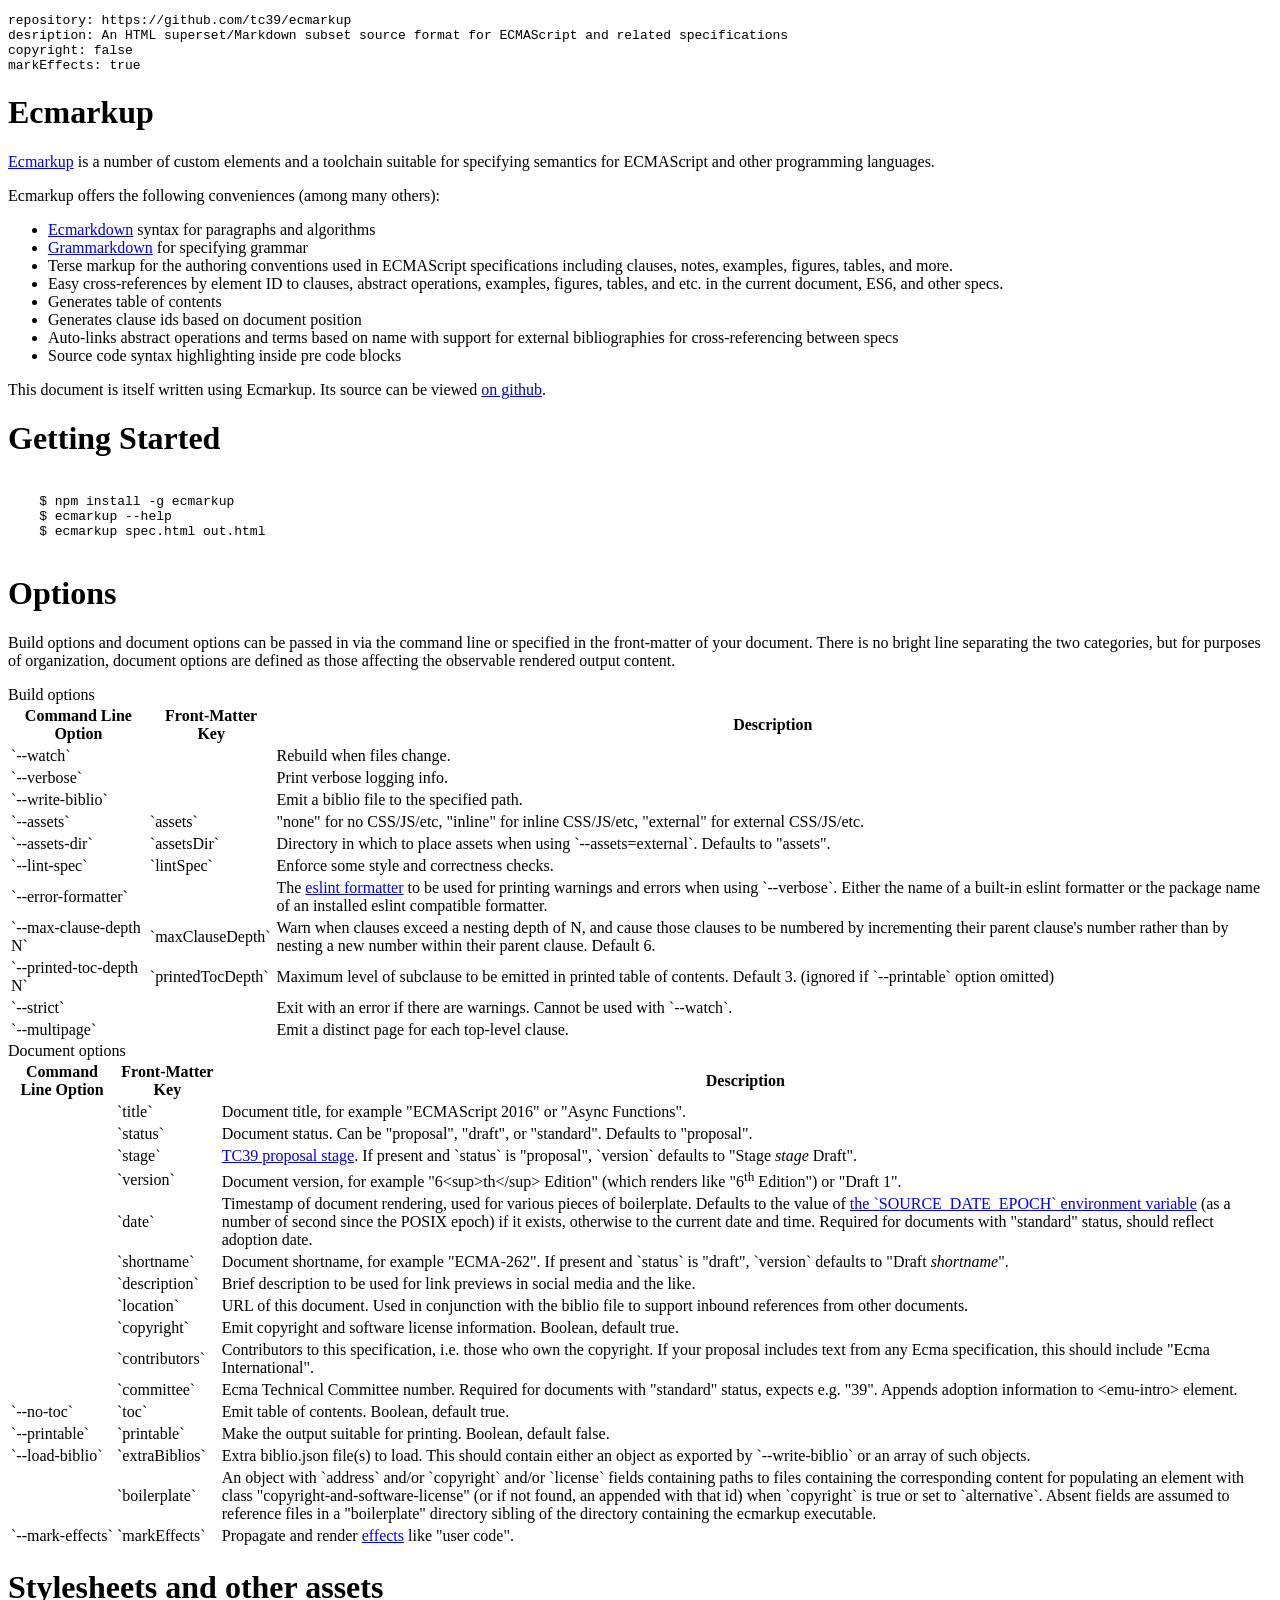
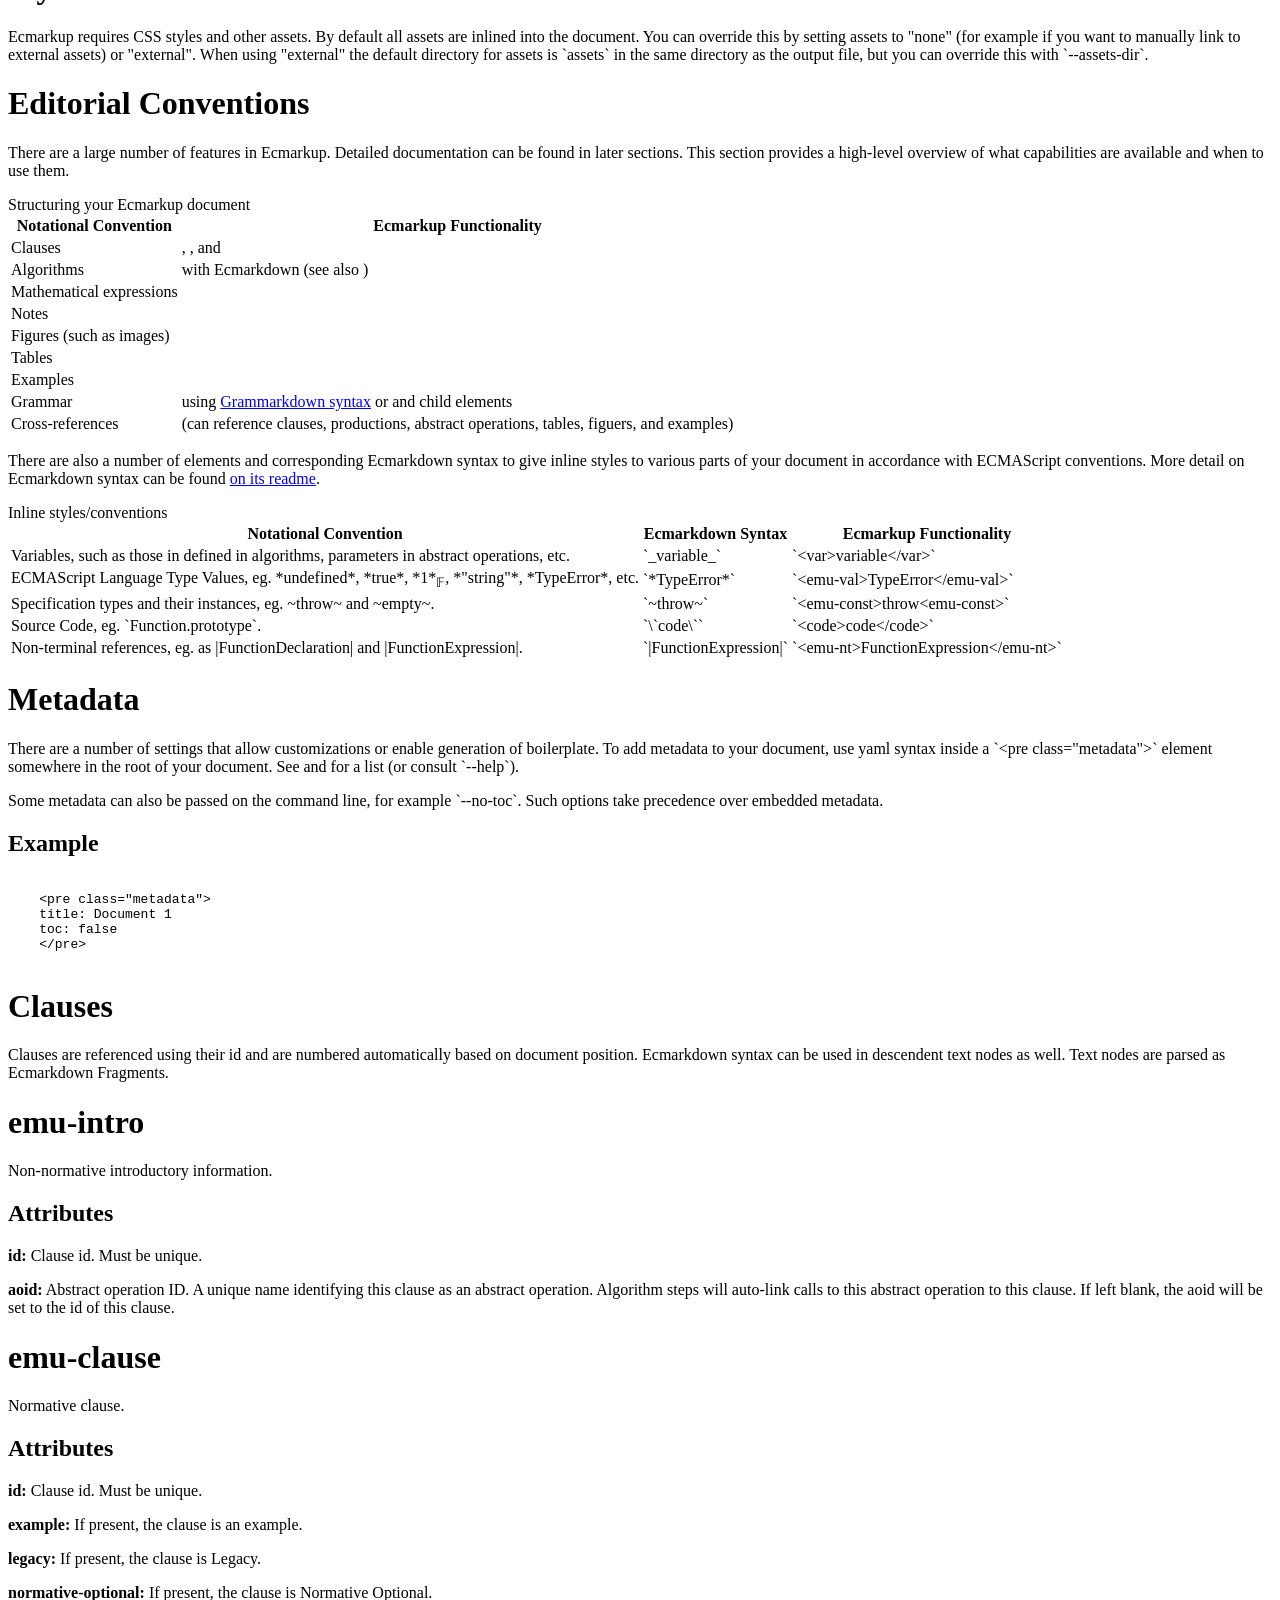
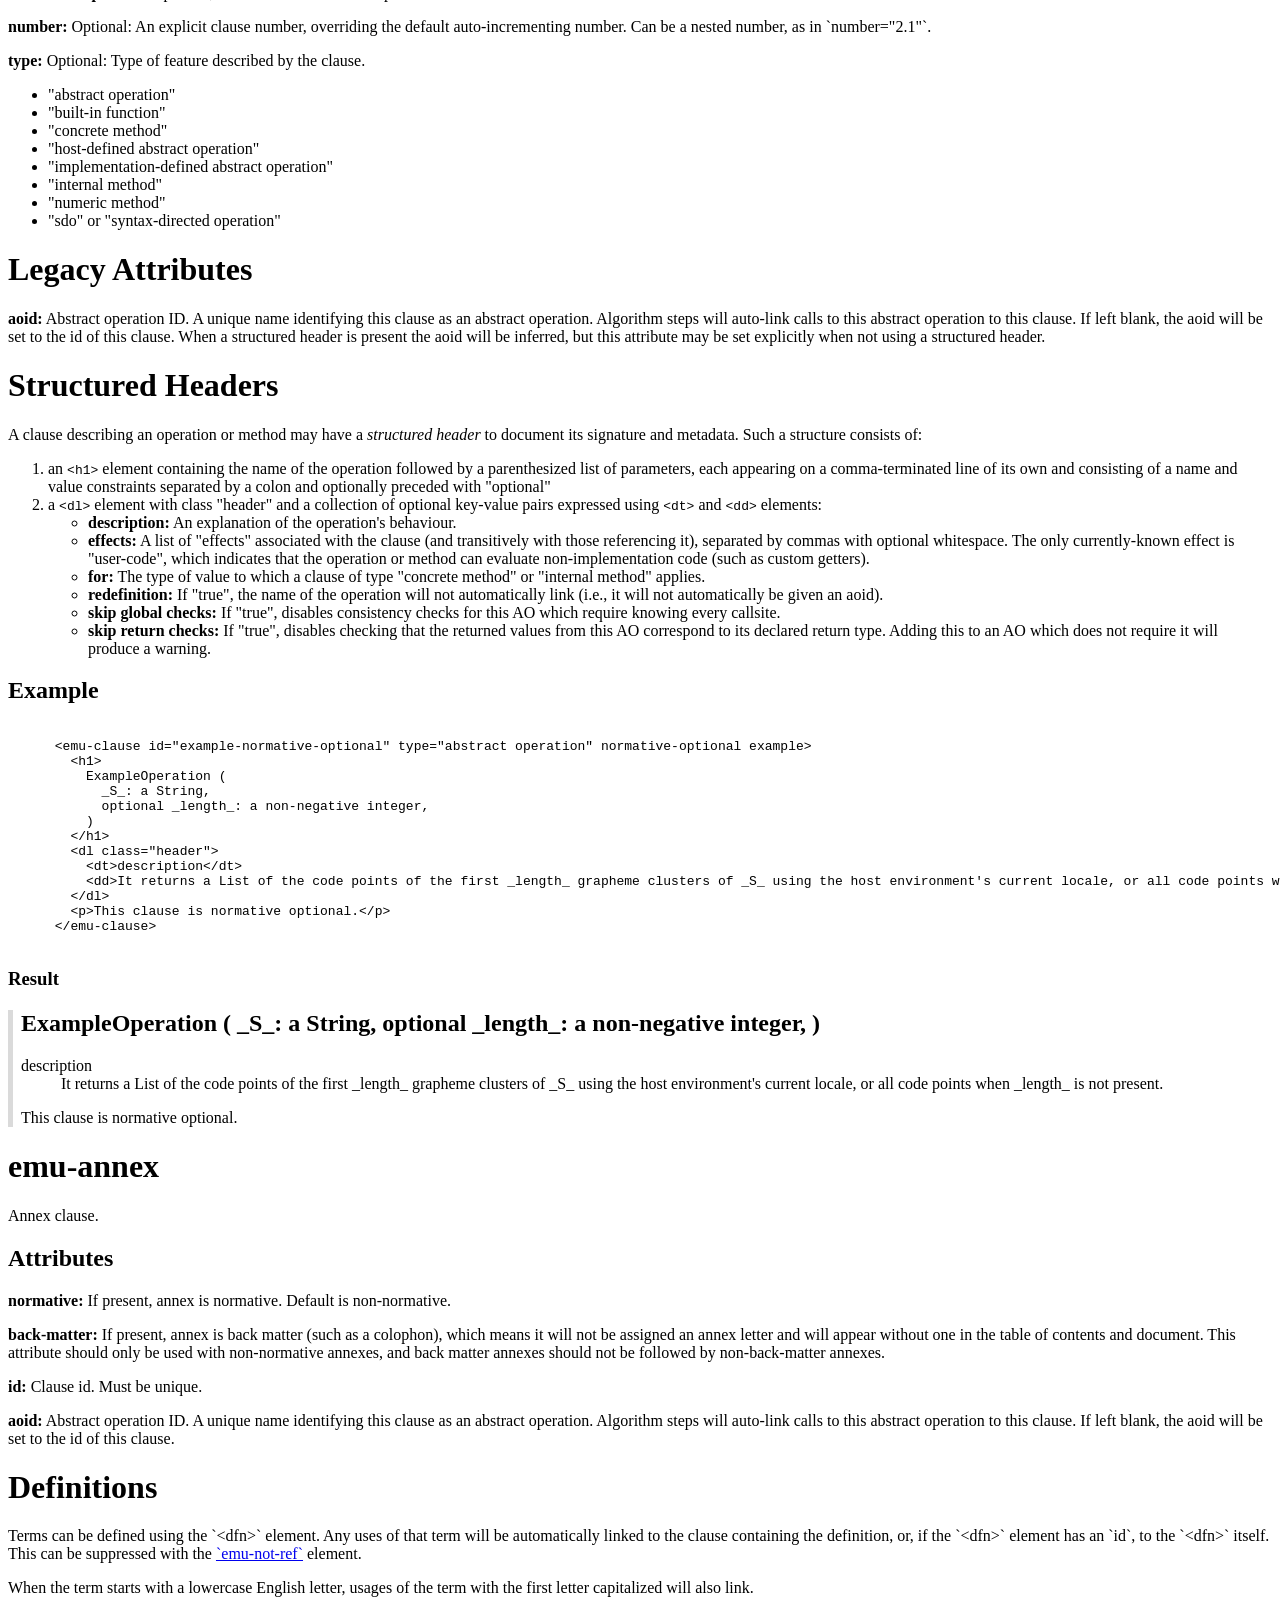
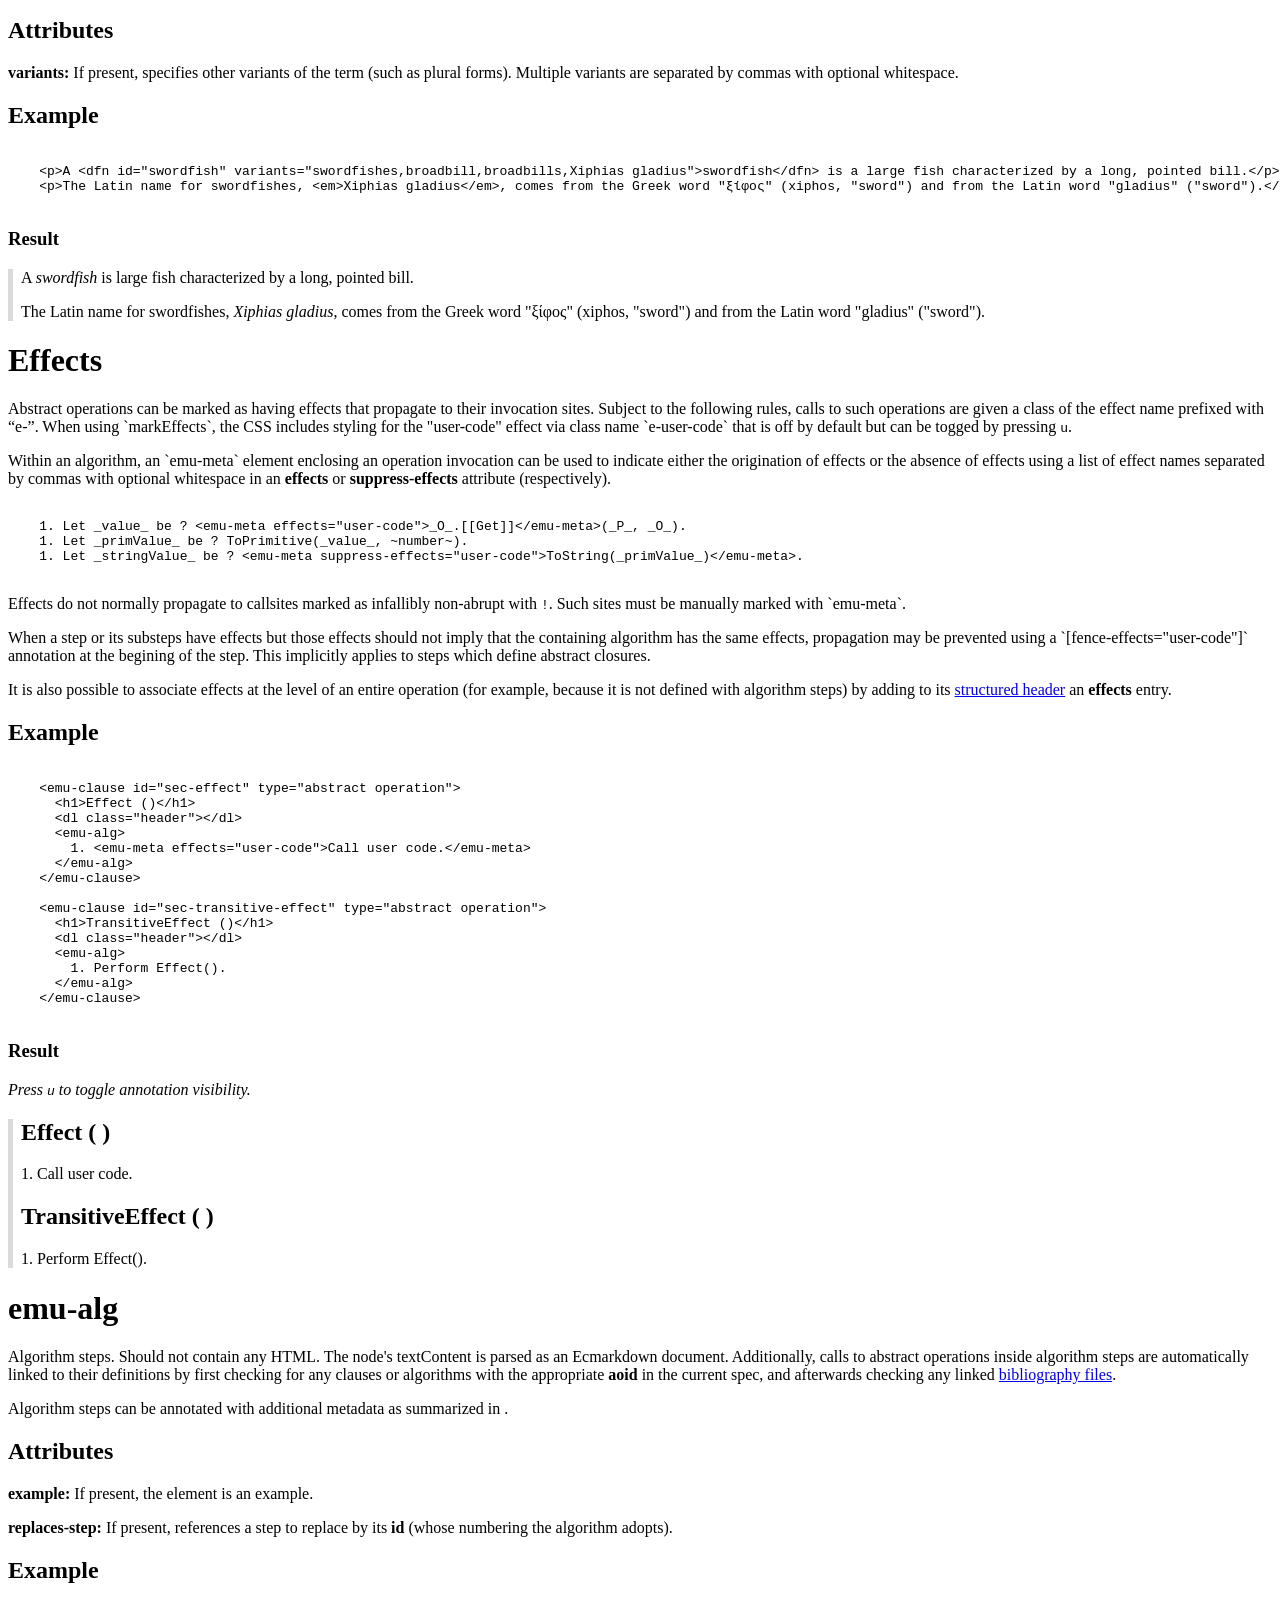
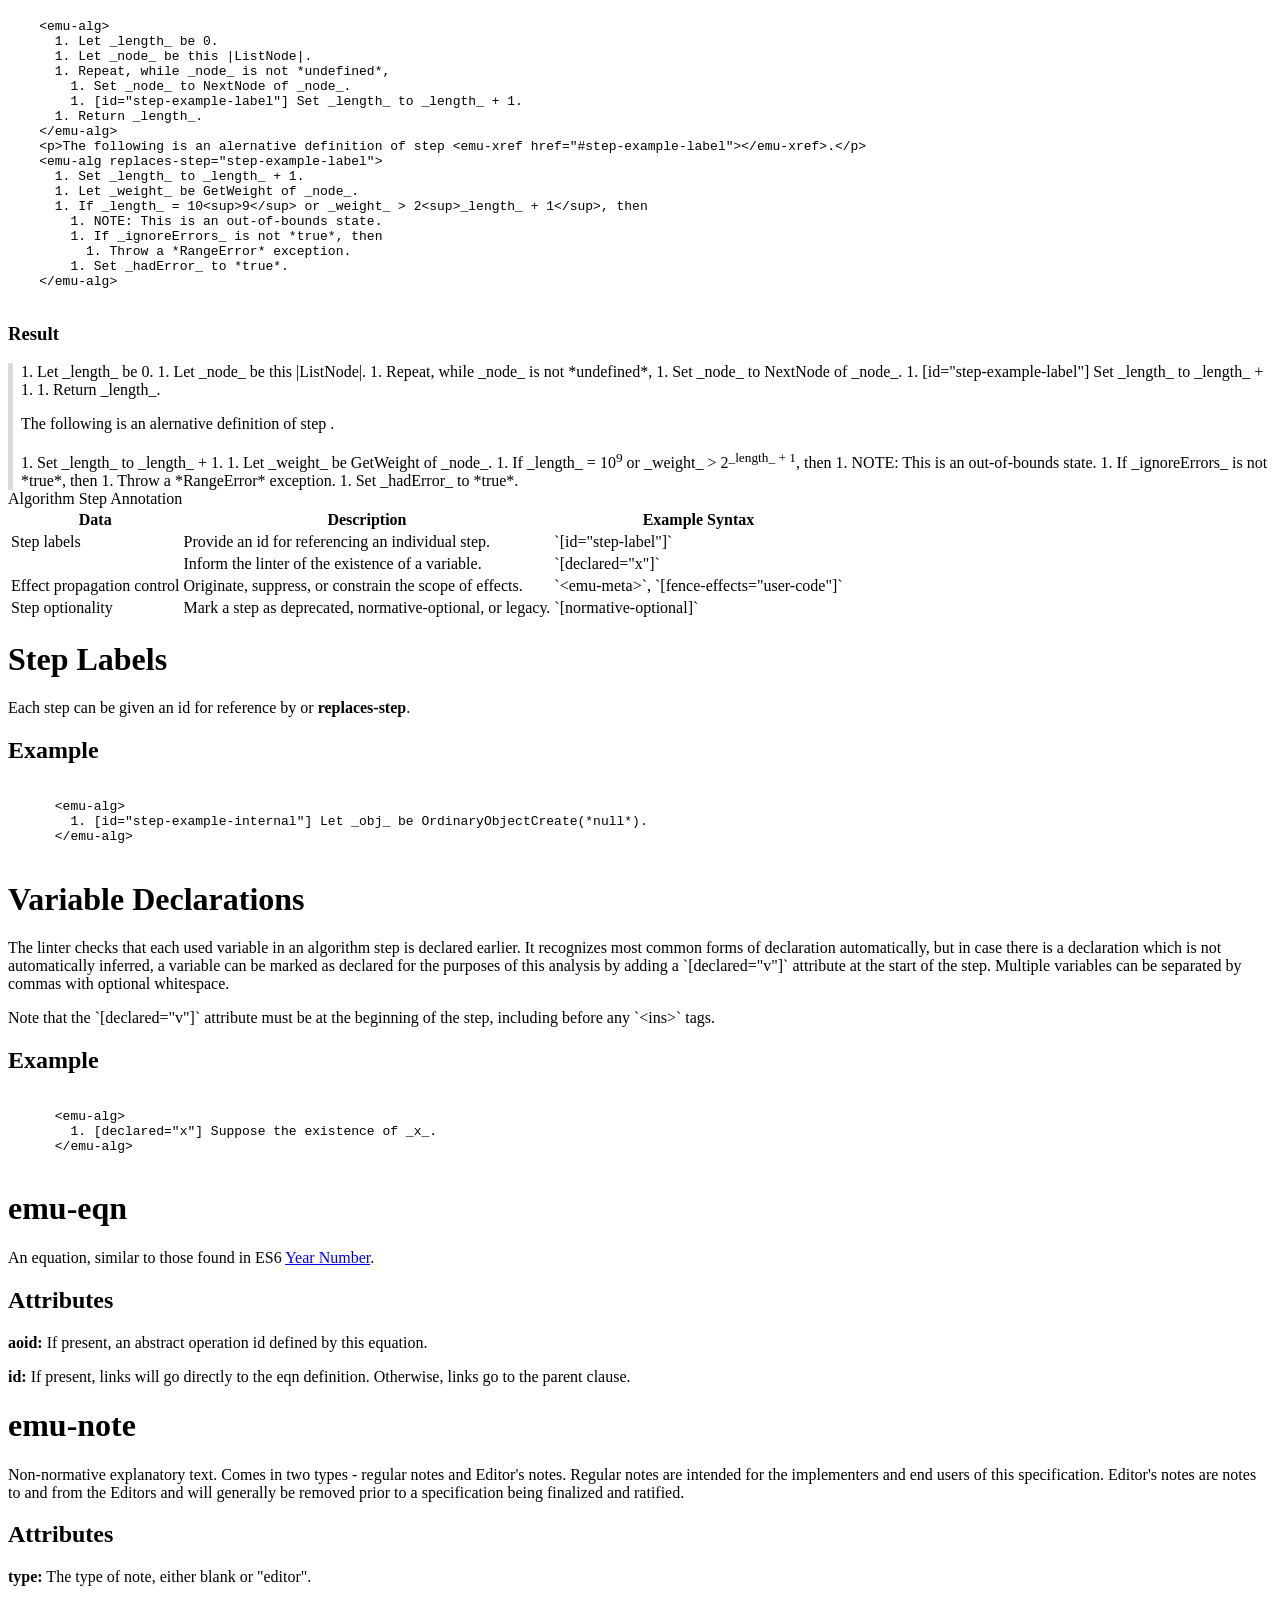
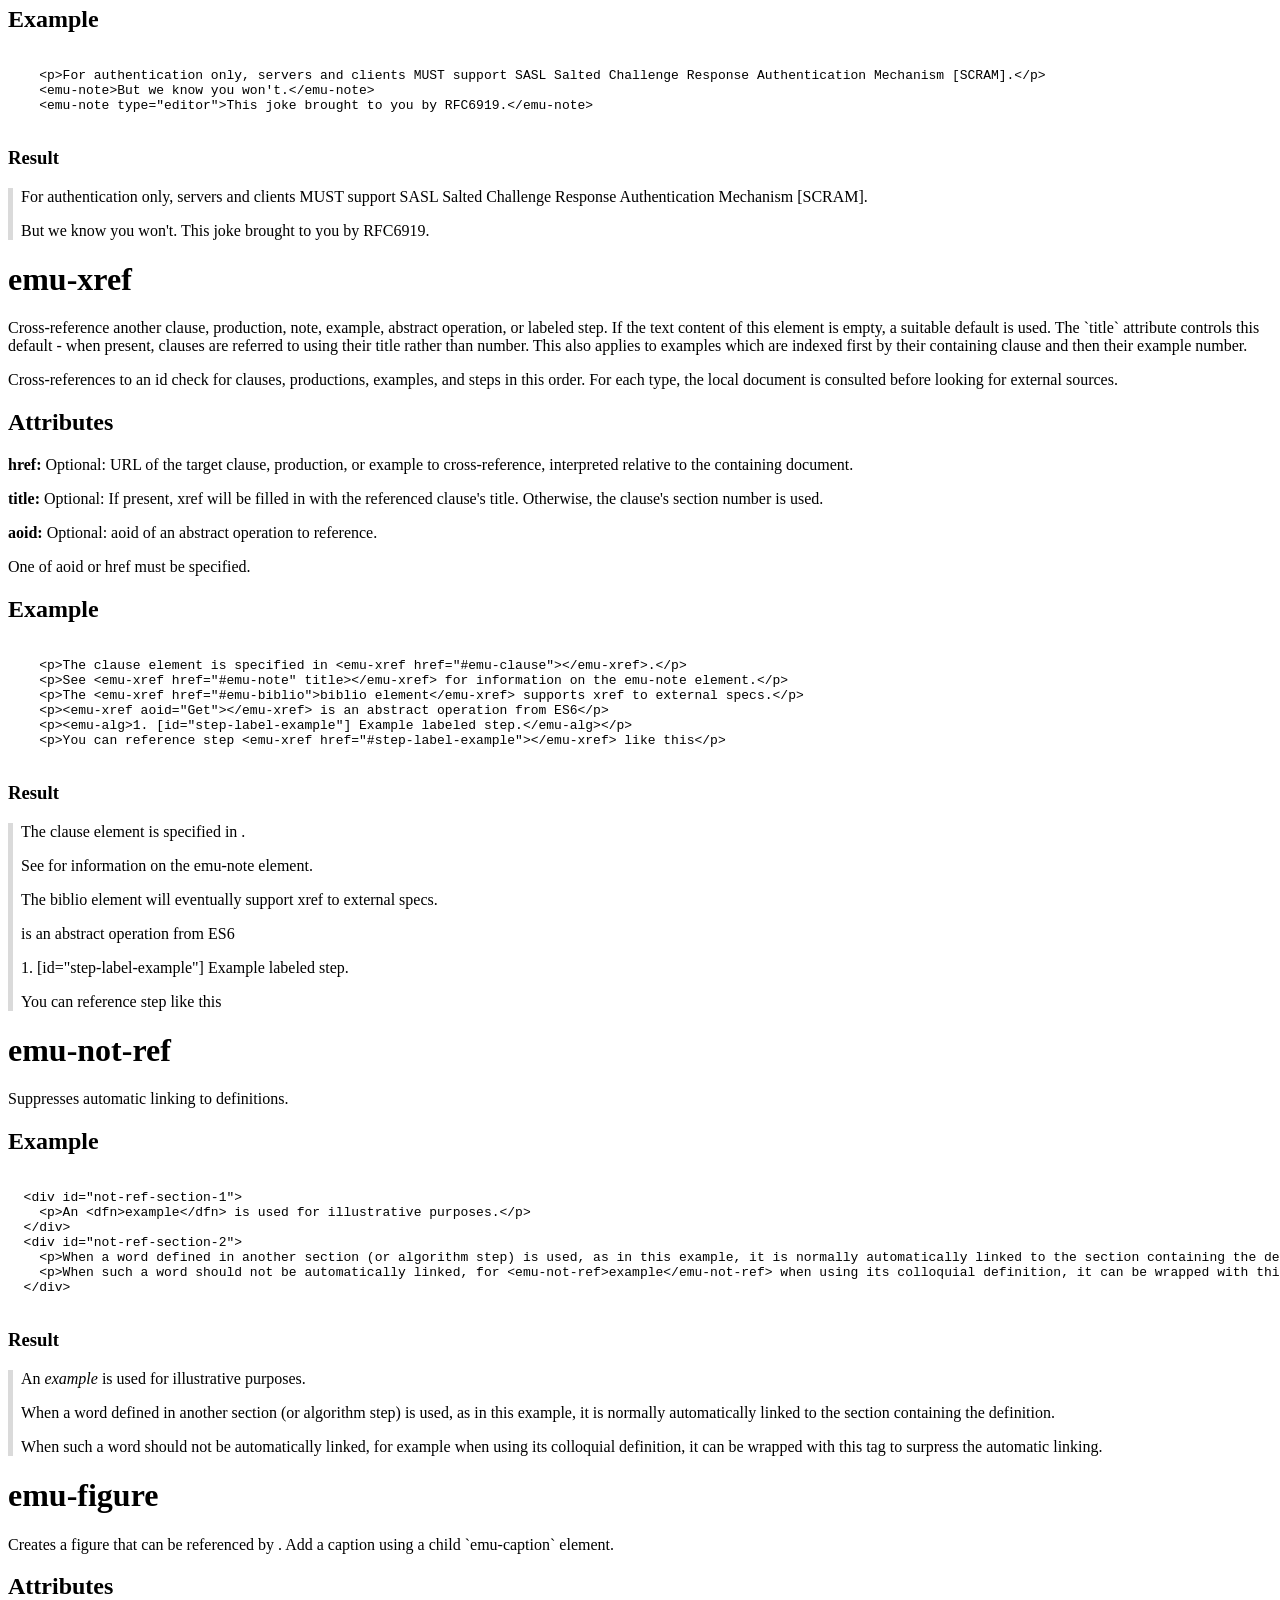
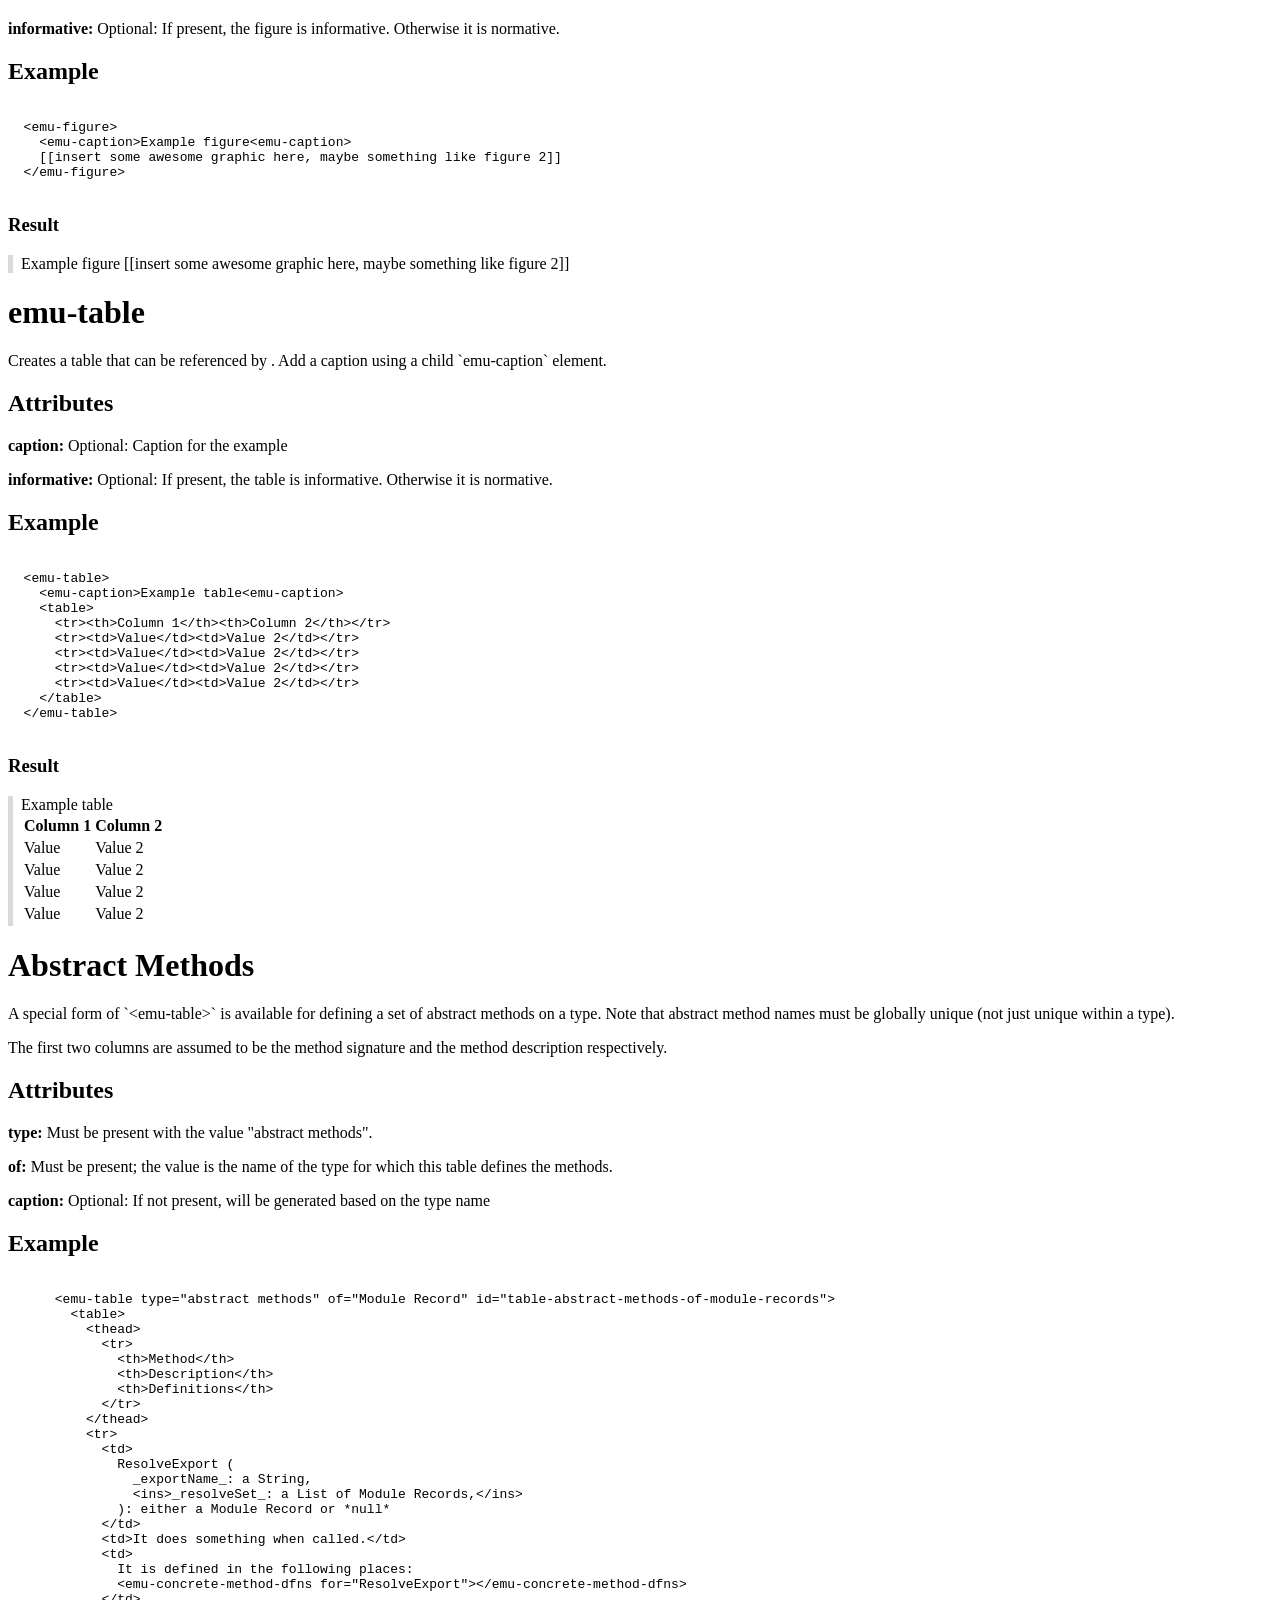
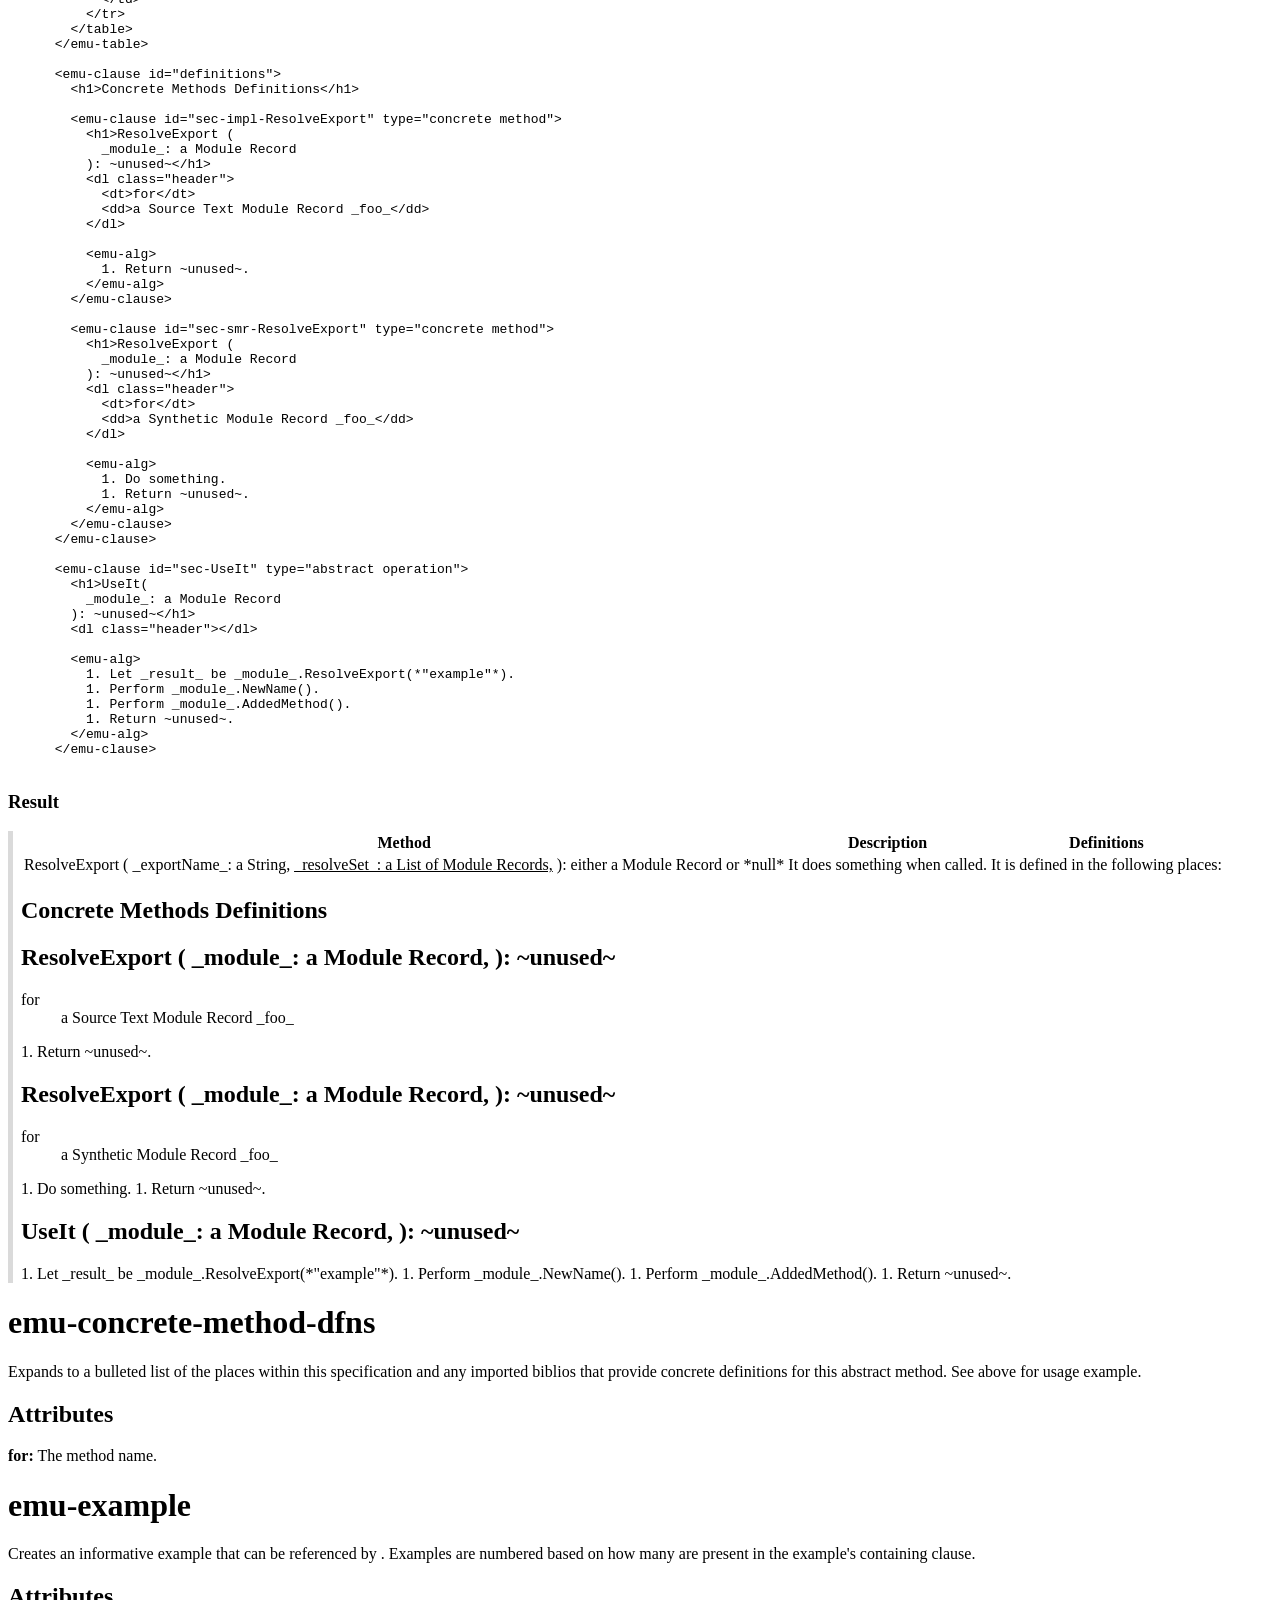
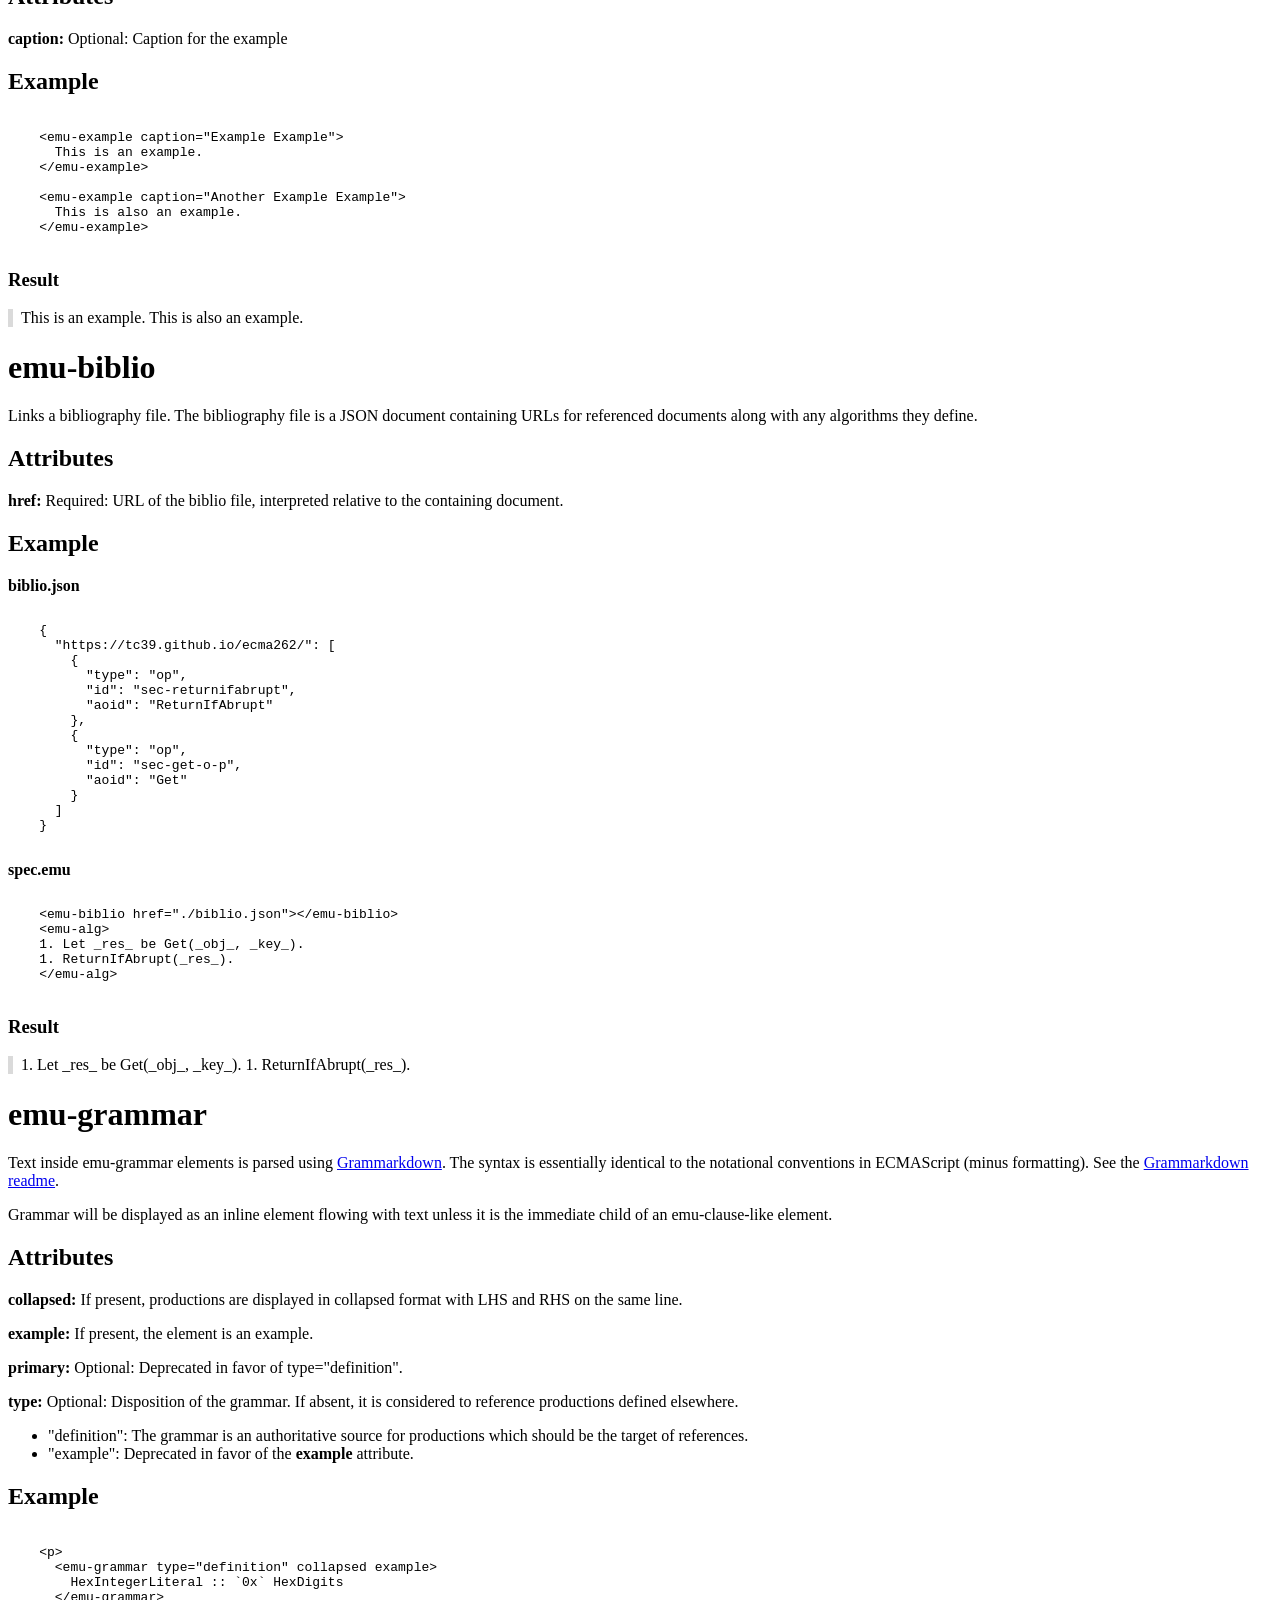
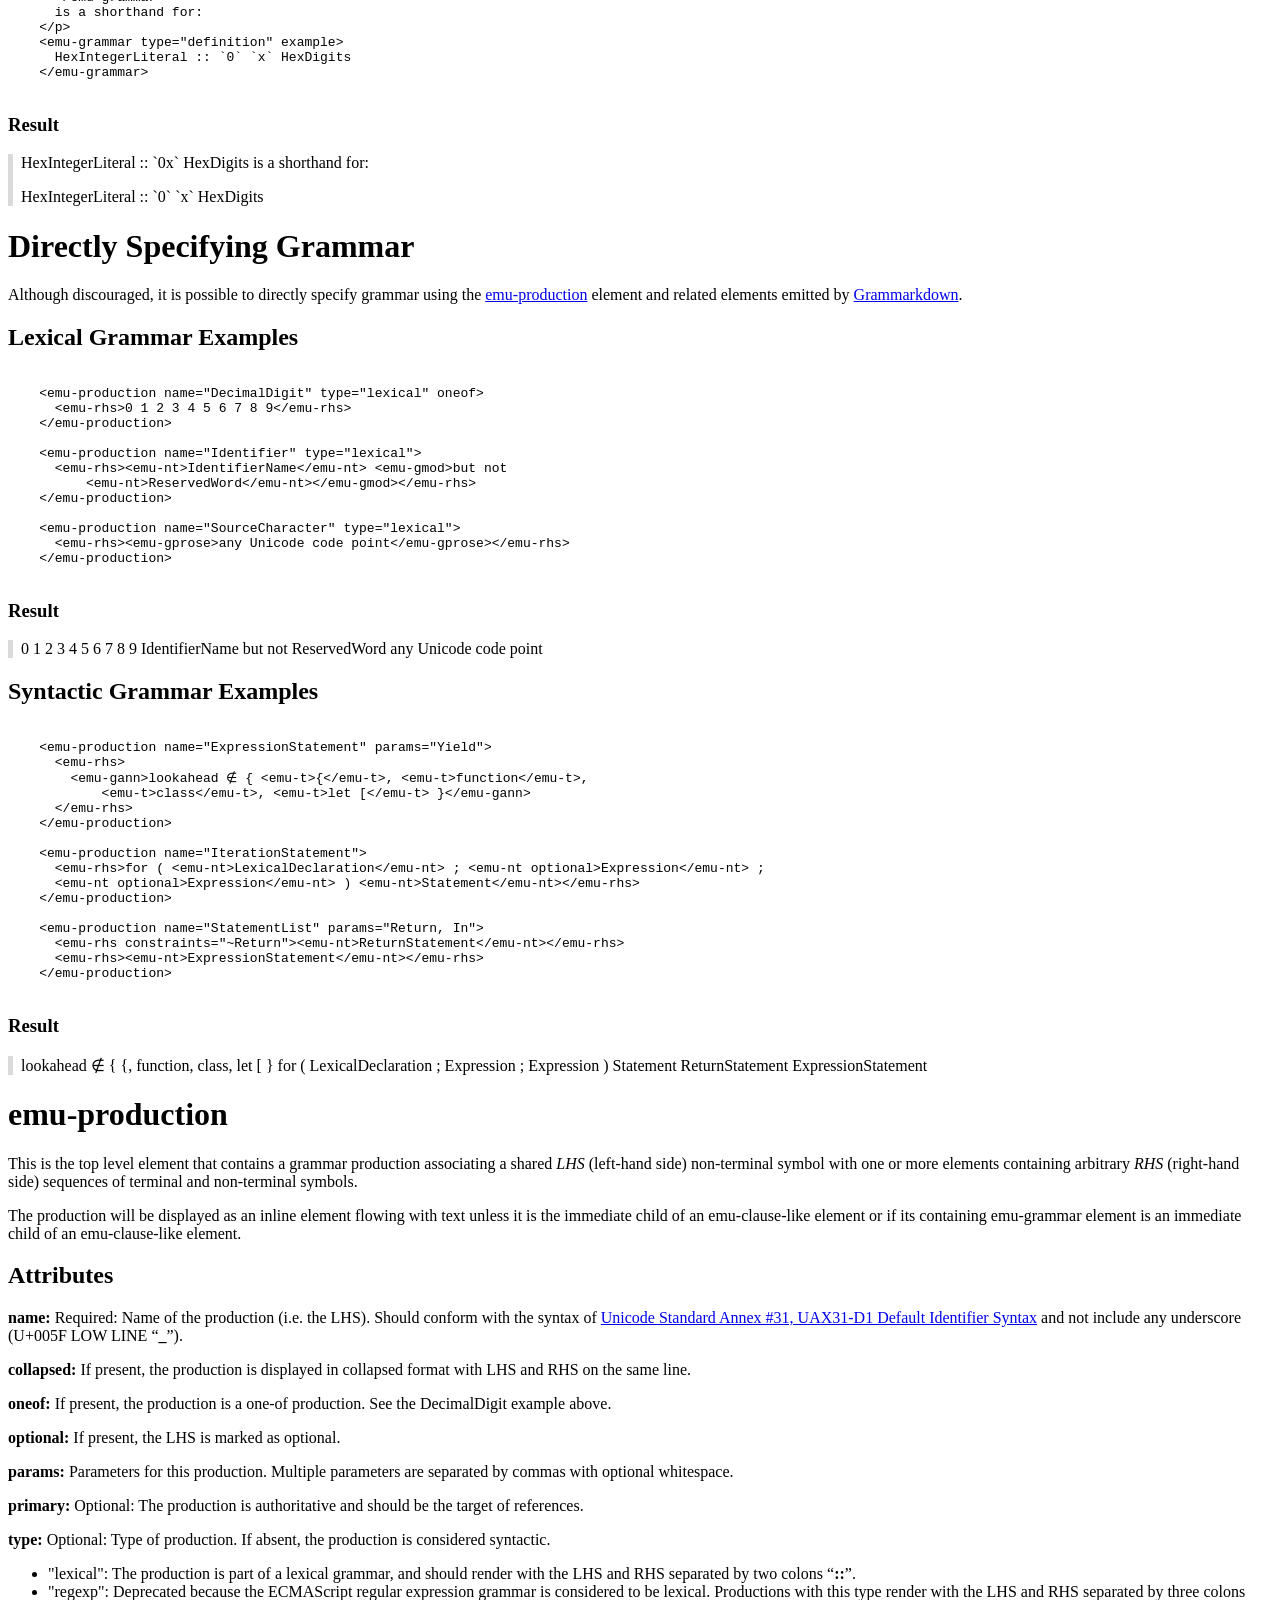
==== commit 166df3e6: "Clarify toc depth documentation" ====
--- a/spec/index.html
+++ b/spec/index.html
@@ -51,15 +51,14 @@
       <tr><td>`--watch`</td><td></td><td>Rebuild when files change.</td></tr>
       <tr><td>`--verbose`</td><td></td><td>Print verbose logging info.</td></tr>
       <tr><td>`--write-biblio`</td><td></td><td>Emit a biblio file to the specified path.</td></tr>
-      <tr><td>`--assets`</td><td>`assets`</td><td>“none” for no CSS/JS/etc, “inline” for inline CSS/JS/etc, “external” for external CSS/JS/etc.</td></tr>
-      <tr><td>`--assets-dir`</td><td>`assetsDir`</td><td>Directory in which to place assets when using `--assets=external`. Defaults to “assets”.</td></tr>
+      <tr><td>`--assets`</td><td>`assets`</td><td>"none" for no CSS/JS/etc, "inline" for inline CSS/JS/etc, "external" for external CSS/JS/etc.</td></tr>
+      <tr><td>`--assets-dir`</td><td>`assetsDir`</td><td>Directory in which to place assets when using `--assets=external`. Defaults to "assets".</td></tr>
       <tr><td>`--lint-spec`</td><td>`lintSpec`</td><td>Enforce some style and correctness checks.</td></tr>
       <tr><td>`--error-formatter`</td><td></td><td>The <a href="https://eslint.org/docs/user-guide/formatters/">eslint formatter</a> to be used for printing warnings and errors when using `--verbose`. Either the name of a built-in eslint formatter or the package name of an installed eslint compatible formatter.</td></tr>
       <tr><td>`--max-clause-depth N`</td><td>`maxClauseDepth`</td><td>Warn when clauses exceed a nesting depth of N, and cause those clauses to be numbered by incrementing their parent clause's number rather than by nesting a new number within their parent clause. Default 6.</td></tr>
       <tr><td>`--printed-toc-depth N`</td><td>`printedTocDepth`</td><td>Maximum level of subclause to be emitted in printed table of contents. Default 3. (ignored if `--printable` option omitted)</td></tr>
       <tr><td>`--strict`</td><td></td><td>Exit with an error if there are warnings. Cannot be used with `--watch`.</td></tr>
       <tr><td>`--multipage`</td><td></td><td>Emit a distinct page for each top-level clause.</td></tr>
-      <tr><td>`--no-minify`</td><td></td><td>Disable minification of generated output.</td></tr>
     </table>
   </emu-table>
 
@@ -67,35 +66,29 @@
     <emu-caption>Document options</emu-caption>
     <table>
       <tr><th>Command Line Option</th><th>Front-Matter Key</th><th>Description</th></tr>
-      <tr><td></td><td>`title`</td><td>Document title, for example “ECMAScript 2016” or “Async Functions”.</td></tr>
-      <tr><td></td><td>`status`</td><td>Document status. Can be “proposal”, “draft”, or “standard”. Defaults to “proposal”.</td></tr>
-      <tr><td></td><td>`stage`</td><td><a href="https://tc39.es/process-document/">TC39 proposal stage</a>. If present and `status` is “proposal”, `version` defaults to “Stage <var>stage</var> Draft”.</td></tr>
-      <tr><td></td><td>`version`</td><td>Document version, for example “6&lt;sup>th&lt;/sup> Edition” (which renders like “6<sup>th</sup> Edition”) or “Draft 1”.</td></tr>
-      <tr><td></td><td>`date`</td><td>Timestamp of document rendering, used for various pieces of boilerplate. Defaults to the value of <a href="https://reproducible-builds.org/docs/source-date-epoch/">the `SOURCE_DATE_EPOCH` environment variable</a> (as a number of second since the POSIX epoch) if it exists, otherwise to the current date and time. Required for documents with “standard” status, should reflect adoption date.</td></tr>
-      <tr><td></td><td>`shortname`</td><td>Document shortname, for example “ECMA-262”. If present and `status` is “draft”, `version` defaults to “Draft <var>shortname</var>”.</td></tr>
+      <tr><td></td><td>`title`</td><td>Document title, for example "ECMAScript 2016" or "Async Functions".</td></tr>
+      <tr><td></td><td>`status`</td><td>Document status. Can be "proposal", "draft", or "standard". Defaults to "proposal".</td></tr>
+      <tr><td></td><td>`stage`</td><td><a href="https://tc39.es/process-document/">TC39 proposal stage</a>. If present and `status` is "proposal", `version` defaults to "Stage <var>stage</var> Draft".</td></tr>
+      <tr><td></td><td>`version`</td><td>Document version, for example "6&lt;sup>th&lt;/sup> Edition" (which renders like "6<sup>th</sup> Edition") or "Draft 1".</td></tr>
+      <tr><td></td><td>`date`</td><td>Timestamp of document rendering, used for various pieces of boilerplate. Defaults to the value of <a href="https://reproducible-builds.org/docs/source-date-epoch/">the `SOURCE_DATE_EPOCH` environment variable</a> (as a number of second since the POSIX epoch) if it exists, otherwise to the current date and time. Required for documents with "standard" status, should reflect adoption date.</td></tr>
+      <tr><td></td><td>`shortname`</td><td>Document shortname, for example "ECMA-262". If present and `status` is "draft", `version` defaults to "Draft <var>shortname</var>".</td></tr>
       <tr><td></td><td>`description`</td><td>Brief description to be used for link previews in social media and the like.</td></tr>
       <tr><td></td><td>`location`</td><td>URL of this document. Used in conjunction with the biblio file to support inbound references from other documents.</td></tr>
       <tr><td></td><td>`copyright`</td><td>Emit copyright and software license information. Boolean, default true.</td></tr>
-      <tr><td></td><td>`contributors`</td><td>Contributors to this specification, i.e. those who own the copyright. If your proposal includes text from any Ecma specification, this should include “Ecma International”.</td></tr>
-      <tr><td></td><td>`committee`</td><td>Ecma Technical Committee number. Required for documents with “standard” status, expects e.g. “39”. Appends adoption information to &lt;emu-intro> element.</td></tr>
+      <tr><td></td><td>`contributors`</td><td>Contributors to this specification, i.e. those who own the copyright. If your proposal includes text from any Ecma specification, this should include "Ecma International".</td></tr>
+      <tr><td></td><td>`committee`</td><td>Ecma Technical Committee number. Required for documents with "standard" status, expects e.g. "39". Appends adoption information to &lt;emu-intro> element.</td></tr>
       <tr><td>`--no-toc`</td><td>`toc`</td><td>Emit table of contents. Boolean, default true.</td></tr>
       <tr><td>`--printable`</td><td>`printable`</td><td>Make the output suitable for printing. Boolean, default false.</td></tr>
       <tr><td>`--load-biblio`</td><td>`extraBiblios`</td><td>Extra biblio.json file(s) to load. This should contain either an object as exported by `--write-biblio` or an array of such objects.</td></tr>
-      <tr><td></td><td>`boilerplate`</td><td>An object with `address` and/or `copyright` and/or `license` fields containing paths to files containing the corresponding content for populating an element with class “copyright-and-software-license” (or if not found, an appended <emu-xref href="#emu-annex" title></emu-xref> with that id) when `copyright` is true or set to `alternative`. Absent fields are assumed to reference files in a “boilerplate” directory sibling of the directory containing the ecmarkup executable.</td></tr>
-      <tr><td>`--mark-effects`</td><td>`markEffects`</td><td>Propagate and render <a href="#effects">effects</a> like “user code”.</td></tr>
+      <tr><td></td><td>`boilerplate`</td><td>An object with `address` and/or `copyright` and/or `license` fields containing paths to files containing the corresponding content for populating an element with class "copyright-and-software-license" (or if not found, an appended <emu-xref href="#emu-annex" title></emu-xref> with that id) when `copyright` is true or set to `alternative`. Absent fields are assumed to reference files in a "boilerplate" directory sibling of the directory containing the ecmarkup executable.</td></tr>
+      <tr><td>`--mark-effects`</td><td>`markEffects`</td><td>Propagate and render <a href="#effects">effects</a> like "user code".</td></tr>
     </table>
   </emu-table>
 </emu-clause>
 
 <emu-clause id="stylesheets-and-scripts">
   <h1>Stylesheets and other assets</h1>
-  <p>Ecmarkup requires CSS styles and other assets. By default all assets are inlined into the document. You can override this by setting assets to “none” (for example if you want to manually link to external assets) or “external”. When using “external” the default directory for assets is `assets` in the same directory as the output file, but you can override this with `--assets-dir`.</p>
-</emu-clause>
-
-<emu-clause id="multipage">
-  <h1>Multipage</h1>
-  <p>Multi-page builds support a sticky preference for accessing the resulting document as a single page or as multiple pages, which is either an empty string (for the default lack of preference), “single-page”, or “multi-page”. It can be read from the <code>data-multipage-preference</code> attribute of the document element or by calling `getMultipagePreference(window.localStorage)`, and set by calling `setMultipagePreference(window.localStorage, preference)` (which also triggers a navigation as necessary unless provided with a truthy third argument). From that point forward, loading any page directly or from an external link will respect that preference and redirect as necessary.</p>
-  <emu-note>Links <em>internal</em> to the document are not subject to such redirection, allowing free alternation between single-page and multi-page experiences.</emu-note>
+  <p>Ecmarkup requires CSS styles and other assets. By default all assets are inlined into the document. You can override this by setting assets to "none" (for example if you want to manually link to external assets) or "external". When using "external" the default directory for assets is `assets` in the same directory as the output file, but you can override this with `--assets-dir`.</p>
 </emu-clause>
 
 <emu-clause id="editorial-conventions">
@@ -172,9 +165,7 @@
 
 <emu-clause id="clauses">
   <h1>Clauses</h1>
-  <p>Clauses are referenced using their id and are numbered automatically based on document position. Ecmarkdown syntax can be used in descendent text nodes as well. Text nodes are parsed as Ecmarkdown Fragments. Clauses shall always begin with an `&lt;h1>` element.</p>
-
-  <!-- TODO Ecma house style supports clauses without a title (therefore numbered only) as long as all clauses as that level and lower are also numbered only. -->
+  <p>Clauses are referenced using their id and are numbered automatically based on document position. Ecmarkdown syntax can be used in descendent text nodes as well. Text nodes are parsed as Ecmarkdown Fragments.</p>
 
   <emu-clause id="emu-intro">
     <h1>emu-intro</h1>
@@ -197,14 +188,14 @@
     <p><b>number:</b> Optional: An explicit clause number, overriding the default auto-incrementing number. Can be a nested number, as in `number="2.1"`.</p>
     <p><b>type:</b> Optional: Type of feature described by the clause.</p>
     <ul>
-      <li>“abstract operation”</li>
-      <li>“built-in function”</li>
-      <li>“concrete method”</li>
-      <li>“host-defined abstract operation”</li>
-      <li>“implementation-defined abstract operation”</li>
-      <li>“internal method”</li>
-      <li>“numeric method”</li>
-      <li>“sdo” or “syntax-directed operation”</li>
+      <li>"abstract operation"</li>
+      <li>"built-in function"</li>
+      <li>"concrete method"</li>
+      <li>"host-defined abstract operation"</li>
+      <li>"implementation-defined abstract operation"</li>
+      <li>"internal method"</li>
+      <li>"numeric method"</li>
+      <li>"sdo" or "syntax-directed operation"</li>
     </ul>
 
     <emu-clause id="emu-clause-legacy-attributes" legacy>
@@ -216,16 +207,16 @@
       <h1>Structured Headers</h1>
       <p>A clause describing an operation or method may have a <dfn>structured header</dfn> to document its signature and metadata. Such a structure consists of:</p>
       <ol>
-        <li>an <code>&lt;h1&gt;</code> element containing the name of the operation followed by a parenthesized list of parameters, each appearing on a comma-terminated line of its own and consisting of a name and value constraints separated by a colon and optionally preceded with “optional”</li>
+        <li>an <code>&lt;h1&gt;</code> element containing the name of the operation followed by a parenthesized list of parameters, each appearing on a comma-terminated line of its own and consisting of a name and value constraints separated by a colon and optionally preceded with "optional"</li>
         <li>
-          a <code>&lt;dl&gt;</code> element with class “header” and a collection of optional key-value pairs expressed using <code>&lt;dt&gt;</code> and <code>&lt;dd&gt;</code> elements:
+          a <code>&lt;dl&gt;</code> element with class "header" and a collection of optional key-value pairs expressed using <code>&lt;dt&gt;</code> and <code>&lt;dd&gt;</code> elements:
           <ul>
             <li><b>description:</b> An explanation of the operation's behaviour.</li>
-            <li><b>effects:</b> A list of “effects” associated with the clause (and transitively with those referencing it), separated by commas with optional whitespace. The only currently-known effect is “user-code”, which indicates that the operation or method can evaluate non-implementation code (such as custom getters).</li>
-            <li><b>for:</b> The type of value to which a clause of type “concrete method” or “internal method” applies.</li>
-            <li><b>redefinition:</b> If “true”, the name of the operation will not automatically link (i.e., it will not automatically be given an aoid).</li>
-            <li><b>skip global checks:</b> If “true”, disables consistency checks for this AO which require knowing every callsite.</li>
-            <li><b>skip return checks:</b> If “true”, disables checking that the returned values from this AO correspond to its declared return type. Adding this to an AO which does not require it will produce a warning.</li>
+            <li><b>effects:</b> A list of "effects" associated with the clause (and transitively with those referencing it), separated by commas with optional whitespace. The only currently-known effect is "user-code", which indicates that the operation or method can evaluate non-implementation code (such as custom getters).</li>
+            <li><b>for:</b> The type of value to which a clause of type "concrete method" or "internal method" applies.</li>
+            <li><b>redefinition:</b> If "true", the name of the operation will not automatically link (i.e., it will not automatically be given an aoid).</li>
+            <li><b>skip global checks:</b> If "true", disables consistency checks for this AO which require knowing every callsite.</li>
+            <li><b>skip return checks:</b> If "true", disables checking that the returned values from this AO correspond to its declared return type. Adding this to an AO which does not require it will produce a warning.</li>
           </ul>
         </li>
       </ol>
@@ -265,44 +256,6 @@
         <p>This clause is normative optional.</p>
       </emu-clause>
     </aside>
-
-    <emu-clause id="terms">
-      <h1>Terms and definitions</h1>
-      <p>Ecmarkup produces special formatting behaviour for an `&lt;emu-clause>` with an ID ending in `terms-and-definitions`. No action is required on an editor's part to properly format that clause as long as it uses similar markup to any other clause, i.e. an `&lt;h1>` element followed by one or more `&lt;p>` or `&lt;emu-clause>` elements.</p>
-      <p>Using a `&lt;dfn>` element in the clause title is optional, and will allow ecmarkup to link back to the term anywhere it is used in the rest of the document. See <emu-xref href="#definitions">definitions</emu-xref>.</p>
-
-      <h2>Example</h2>
-      <pre><code class="language-html">
-      &lt;emu-clause id="sec-terms-and-definitions">
-        &lt;h1>Terms and definitions&lt;/h1>
-        &lt;emu-clause id="term-technical-definition">
-          &lt;h1>technical definition&lt;/h1>
-          &lt;p>descriptive text aligning with Ecma house style, providing text that could be swapped in for the term without impacting readability&lt;/p>
-        &lt;/emu-clause>
-        &lt;emu-clause id="term-ecma">
-          &lt;h1>&lt;dfn>Ecma International&lt;/dfn>&lt;/h1>
-          &lt;p>international standards organization responsible for technology-related standards since 1959&lt;/p>
-        &lt;/emu-clause>
-      &lt;/emu-clause></code></pre>
-
-      <h3>Result</h3>
-      <aside class="result">
-
-        <emu-clause id="sec-terms-and-definitions">
-          <h1>Terms and definitions</h1>
-
-          <emu-clause id="term-technical-definition">
-            <h1>technical definition</h1>
-            <p>descriptive text aligning with Ecma house style, providing text that could be swapped in for the term without impacting readability</p>
-          </emu-clause>
-
-          <emu-clause id="term-ecma">
-            <h1><dfn>Ecma International</dfn></h1>
-            <p>international standards organization responsible for technology-related standards since 1959</p>
-          </emu-clause>
-        </emu-clause>
-      </aside>
-    </emu-clause>
   </emu-clause>
 
   <emu-clause id="emu-annex">
@@ -319,7 +272,7 @@
 
 <emu-clause id="definitions">
   <h1>Definitions</h1>
-  <p>Terms can be defined <em>inline</em> using the `&lt;dfn>` element. Any uses of that term will be automatically linked to the clause containing the definition, or, if the `&lt;dfn>` element has an `id`, to the `&lt;dfn>` itself. This can be suppressed with the <a href="#emu-not-ref">`emu-not-ref`</a> element.</p>
+  <p>Terms can be defined using the `&lt;dfn>` element. Any uses of that term will be automatically linked to the clause containing the definition, or, if the `&lt;dfn>` element has an `id`, to the `&lt;dfn>` itself. This can be suppressed with the <a href="#emu-not-ref">`emu-not-ref`</a> element.</p>
   <p>When the term starts with a lowercase English letter, usages of the term with the first letter capitalized will also link.</p>
 
   <h2>Attributes</h2>
@@ -334,13 +287,13 @@
   <h3>Result</h3>
   <aside class="result">
     <p>A <dfn id="swordfish" variants="swordfishes,Xiphias gladius">swordfish</dfn> is large fish characterized by a long, pointed bill.</p>
-    <p>The Latin name for swordfishes, <em>Xiphias gladius</em>, comes from the Greek word “ξίφος” (xiphos, “sword”) and from the Latin word “gladius” (“sword”).</p>
+    <p>The Latin name for swordfishes, <em>Xiphias gladius</em>, comes from the Greek word "ξίφος" (xiphos, "sword") and from the Latin word "gladius" ("sword").</p>
   </aside>
 </emu-clause>
 
 <emu-clause id="effects">
   <h1>Effects</h1>
-  <p>Abstract operations can be marked as having effects that propagate to their invocation sites. Subject to the following rules, calls to such operations are given a class of the effect name prefixed with “e-”. When using `markEffects`, the CSS includes styling for the “user-code” effect via class name `e-user-code` that is off by default but can be togged by pressing <kbd>u</kbd>.</p>
+  <p>Abstract operations can be marked as having effects that propagate to their invocation sites. Subject to the following rules, calls to such operations are given a class of the effect name prefixed with “e-”. When using `markEffects`, the CSS includes styling for the "user-code" effect via class name `e-user-code` that is off by default but can be togged by pressing <kbd>u</kbd>.</p>
 
   <p>Within an algorithm, an `emu-meta` element enclosing an operation invocation can be used to indicate either the origination of effects or the absence of effects using a list of effect names separated by commas with optional whitespace in an <b>effects</b> or <b>suppress-effects</b> attribute (respectively).</p>
   <pre><code class="language-html">
@@ -516,7 +469,7 @@
   <p>Non-normative explanatory text. Comes in two types - regular notes and Editor's notes. Regular notes are intended for the implementers and end users of this specification. Editor's notes are notes to and from the Editors and will generally be removed prior to a specification being finalized and ratified.</p>
 
   <h2>Attributes</h2>
-  <p><b>type:</b> The type of note, either blank or “editor”.</p>
+  <p><b>type:</b> The type of note, either blank or "editor".</p>
 
   <h2>Example</h2>
   <pre><code class="language-html">
@@ -664,7 +617,7 @@
     <p>The first two columns are assumed to be the method signature and the method description respectively.</p>
 
     <h2>Attributes</h2>
-    <p><b>type:</b> Must be present with the value “abstract methods”.</p>
+    <p><b>type:</b> Must be present with the value "abstract methods".</p>
     <p><b>of:</b> Must be present; the value is the name of the type for which this table defines the methods.</p>
     <p><b>caption:</b> Optional: If not present, will be generated based on the type name</p>
 
@@ -832,133 +785,6 @@
       <p><b>for:</b> The method name.</p>
     </emu-clause>
   </emu-clause>
-
-  <emu-clause id="internal-methods">
-    <h1>Internal Methods</h1>
-    <p>Internal methods (whose names are written with double square brackets, e.g. `[[GetPrototypeOf]]`) work just like <emu-xref href="#abstract-methods">abstract methods</emu-xref>, except that they are defined in an `&lt;emu-table>` with the type “internal methods”, the implementing clauses have the type “internal method”, and their implementations are collected with `&lt;emu-internal-method-dfns>`. Internal methods are invoked as e.g. `_obj_.[[GetPrototypeOf]]()`. Internal method names must be globally unique (not just unique within a type).</p>
-
-    <p>The first two columns are assumed to be the method signature and the method description respectively.</p>
-
-    <h2>Attributes</h2>
-    <p><b>type:</b> Must be present with the value “internal methods”.</p>
-    <p><b>of:</b> Must be present; the value is the name of the type for which this table defines the methods.</p>
-    <p><b>caption:</b> Optional: If not present, will be generated based on the type name</p>
-
-    <h2>Example</h2>
-    <pre><code class="language-html">
-      &lt;emu-table type="internal methods" of="Object" id="table-internal-methods-of-objects">
-        &lt;table>
-          &lt;thead>
-            &lt;tr>
-              &lt;th>Internal Method&lt;/th>
-              &lt;th>Description&lt;/th>
-              &lt;th>Definitions&lt;/th>
-            &lt;/tr>
-          &lt;/thead>
-          &lt;tr>
-            &lt;td>
-              [[GetPrototypeOf]] (
-              ): a normal completion containing either an Object or *null*
-            &lt;/td>
-            &lt;td>It determines the object that provides inherited properties for this object.&lt;/td>
-            &lt;td>
-              It is defined in the following places:
-              &lt;emu-internal-method-dfns for="[[GetPrototypeOf]]">&lt;/emu-internal-method-dfns>
-            &lt;/td>
-          &lt;/tr>
-        &lt;/table>
-      &lt;/emu-table>
-
-      &lt;emu-clause id="internal-method-definitions">
-        &lt;h1>Internal Method Definitions&lt;/h1>
-
-        &lt;emu-clause id="sec-ordinary-getprototypeof" type="internal method">
-          &lt;h1>[[GetPrototypeOf]] (
-          ): a normal completion containing either an Object or *null*&lt;/h1>
-          &lt;dl class="header">
-            &lt;dt>for&lt;/dt>
-            &lt;dd>an ordinary object _O_&lt;/dd>
-          &lt;/dl>
-
-          &lt;emu-alg>
-            1. Return *null*.
-          &lt;/emu-alg>
-        &lt;/emu-clause>
-
-        &lt;emu-clause id="sec-proxy-getprototypeof" type="internal method">
-          &lt;h1>[[GetPrototypeOf]] (
-          ): a normal completion containing either an Object or *null*&lt;/h1>
-          &lt;dl class="header">
-            &lt;dt>for&lt;/dt>
-            &lt;dd>a Proxy exotic object _O_&lt;/dd>
-          &lt;/dl>
-
-          &lt;emu-alg>
-            1. Return *null*.
-          &lt;/emu-alg>
-        &lt;/emu-clause>
-      &lt;/emu-clause>
-    </code></pre>
-
-    <h3>Result</h3>
-    <aside class="result">
-      <emu-table type="internal methods" of="Object" id="table-internal-methods-of-objects">
-        <table>
-          <thead>
-            <tr>
-              <th>Internal Method</th>
-              <th>Description</th>
-              <th>Definitions</th>
-            </tr>
-          </thead>
-          <tr>
-            <td>[[GetPrototypeOf]] ( ): a normal completion containing either an Object or *null*</td>
-            <td>It determines the object that provides inherited properties for this object.</td>
-            <td>
-              It is defined in the following places:
-              <emu-internal-method-dfns for="[[GetPrototypeOf]]"></emu-internal-method-dfns>
-            </td>
-          </tr>
-        </table>
-      </emu-table>
-
-      <emu-clause id="internal-method-definitions">
-        <h1>Internal Method Definitions</h1>
-
-        <emu-clause id="sec-ordinary-getprototypeof" type="internal method">
-          <h1>[[GetPrototypeOf]] ( ): a normal completion containing either an Object or *null*</h1>
-          <dl class="header">
-            <dt>for</dt>
-            <dd>an ordinary object _O_</dd>
-          </dl>
-
-          <emu-alg>
-            1. Return *null*.
-          </emu-alg>
-        </emu-clause>
-
-        <emu-clause id="sec-proxy-getprototypeof" type="internal method">
-          <h1>[[GetPrototypeOf]] ( ): a normal completion containing either an Object or *null*</h1>
-          <dl class="header">
-            <dt>for</dt>
-            <dd>a Proxy exotic object _O_</dd>
-          </dl>
-
-          <emu-alg>
-            1. Return *null*.
-          </emu-alg>
-        </emu-clause>
-      </emu-clause>
-    </aside>
-
-    <emu-clause id="emu-internal-method-dfns">
-      <h1>emu-internal-method-dfns</h1>
-      <p>Expands to a bulleted list of the places within this specification and any imported biblios that provide definitions for this internal method. See above for usage example.</p>
-
-      <h2>Attributes</h2>
-      <p><b>for:</b> The method name, including the double square brackets.</p>
-    </emu-clause>
-  </emu-clause>
 </emu-clause>
 
 <emu-clause id="emu-example">
@@ -1045,8 +871,8 @@
   <p><b>primary:</b> Optional: Deprecated in favor of type="definition".</p>
   <p><b>type:</b> Optional: Disposition of the grammar. If absent, it is considered to reference productions defined elsewhere.</p>
   <ul>
-    <li>“definition”: The grammar is an authoritative source for productions which should be the target of references.</li>
-    <li>“example”: Deprecated in favor of the <b>example</b> attribute.</li>
+    <li>"definition": The grammar is an authoritative source for productions which should be the target of references.</li>
+    <li>"example": Deprecated in favor of the <b>example</b> attribute.</li>
   </ul>
 
   <h2>Example</h2>
@@ -1167,8 +993,8 @@
     <p><b>primary:</b> Optional: The production is authoritative and should be the target of references.</p>
     <p><b>type:</b> Optional: Type of production. If absent, the production is considered syntactic.</p>
     <ul>
-      <li>“lexical”: The production is part of a lexical grammar, and should render with the LHS and RHS separated by two colons “<b>::</b>”.</li>
-      <li>“regexp”: Deprecated because the ECMAScript regular expression grammar is considered to be lexical. Productions with this type render with the LHS and RHS separated by three colons “<b>:::</b>”.</li>
+      <li>"lexical": The production is part of a lexical grammar, and should render with the LHS and RHS separated by two colons “<b>::</b>”.</li>
+      <li>"regexp": Deprecated because the ECMAScript regular expression grammar is considered to be lexical. Productions with this type render with the LHS and RHS separated by three colons “<b>:::</b>”.</li>
     </ul>
   </emu-clause>
 
@@ -1203,13 +1029,13 @@
   <emu-clause id="emu-gmod">
     <h1>emu-gmod</h1>
 
-    <p>Contains well-known modifiers to a right-hand side of a production. The only well-known modifier at present is the “but not” modifier. See the Identifier example <emu-xref href="#grammar">above</emu-xref>.</p>
+    <p>Contains well-known modifiers to a right-hand side of a production. The only well-known modifier at present is the "but not" modifier. See the Identifier example <emu-xref href="#grammar">above</emu-xref>.</p>
   </emu-clause>
 
   <emu-clause id="emu-gann">
     <h1>emu-gann</h1>
 
-    <p>Contains well-known annotations to to a right-hand side of a production. The only well-known modifiers at present are “lookahead” and “empty”. See the ExpressionStatement example <emu-xref href="#grammar">above</emu-xref>. Any text inside a gann element is wrapped in square brackets.</p>
+    <p>Contains well-known annotations to to a right-hand side of a production. The only well-known modifiers at present are "lookahead" and "empty". See the ExpressionStatement example <emu-xref href="#grammar">above</emu-xref>. Any text inside a gann element is wrapped in square brackets.</p>
   </emu-clause>
 
   <emu-clause id="emu-gprose">
@@ -1245,7 +1071,7 @@
 
   <emu-clause id="ins-del">
     <h1>Indicating Changes</h1>
-    <p>The `ins` and `del` HTML elements can be used to mark insertions and deletions respectively. When adding or removing block content (such as entire list items, paragraphs, clauses, grammar RHSes, etc.), use a class of “block”.</p>
+    <p>The `ins` and `del` HTML elements can be used to mark insertions and deletions respectively. When adding or removing block content (such as entire list items, paragraphs, clauses, grammar RHSes, etc.), use a class of "block".</p>
 
     <h2>Inline Example</h2>
     <pre><code class="language-html">ECMAScript &lt;del>6&lt;/del>&lt;ins>2015&lt;/ins> &lt;del>will be ratified&lt;/del>&lt;ins>was ratified&lt;/ins> in June, 2015.</code></pre>
@@ -1279,18 +1105,3 @@
     <p>Create a code listing using `&lt;pre>&lt;code>`. The `code` element takes a class of `javascript`, `html`, or any other language provided by <a href="https://highlightjs.org/">highlightjs</a>. Ecmarkup will trim any leading blank lines and also normalize the indentation based on the indentation of the first line.</p>
   </emu-clause>
 </emu-clause>
-
-<emu-annex id="document-structure">
-  <h1>Required structure for Ecma documents</h1>
-
-  <p>Ecmarkup supports producing a document aligned with the <a href="https://ecma-international.org/policies/ecma-directives/">Ecma directives</a>. If the ecmarkup document is intended to be formally released by Ecma International, there are some structural requirements it shall follow.</p>
-  <p>Each `&lt;emu-intro>`, `&lt;emu-clause>`, and `&lt;emu-annex>` element shall have a unique ID, optionally beginning with the prefix `sec-`.</p>
-  <p>After a single `&lt;emu-intro>` element, the first four top-level numbered clauses of an Ecma Standard or Technical Report are:</p>
-  <ol>
-    <li>Scope</li>
-    <li>Conformance</li>
-    <li>Normative references</li>
-    <li>Terms and definitions</li>
-  </ol>
-  <p>The Terms and Definitions clause shall format terms as described in <a href="https://www.iso.org/resources/publicly-available-resources.html?t=2GjwAG0y1pTGaWMLrFyd8JcnY2jv_ZM8-53tGT1-6f5uPDmC2DinHt5OHGv4uZf7&view=documents#section-isodocuments-top">ISO/IEC Directives, Part 2, Ninth Edition</a>. See Clause 16.5 for a more thorough explanation.</p>
-</emu-annex>
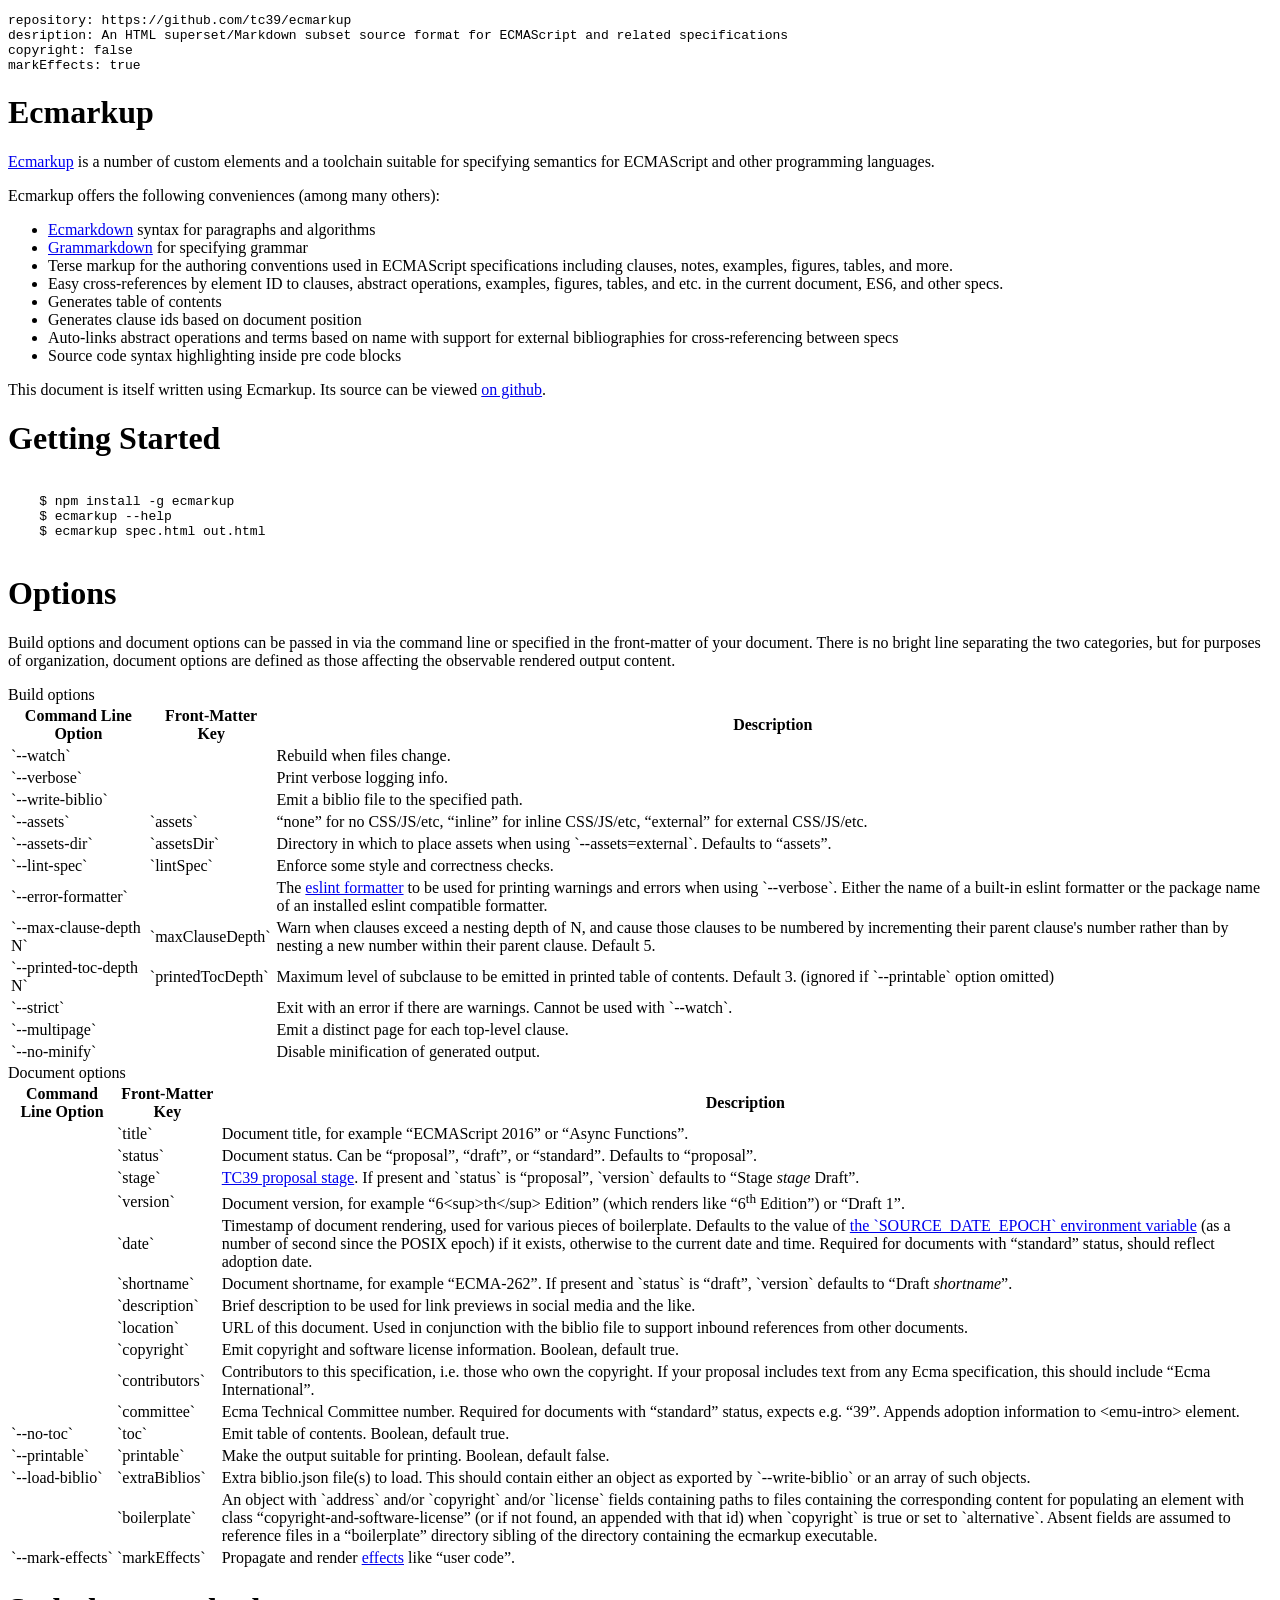
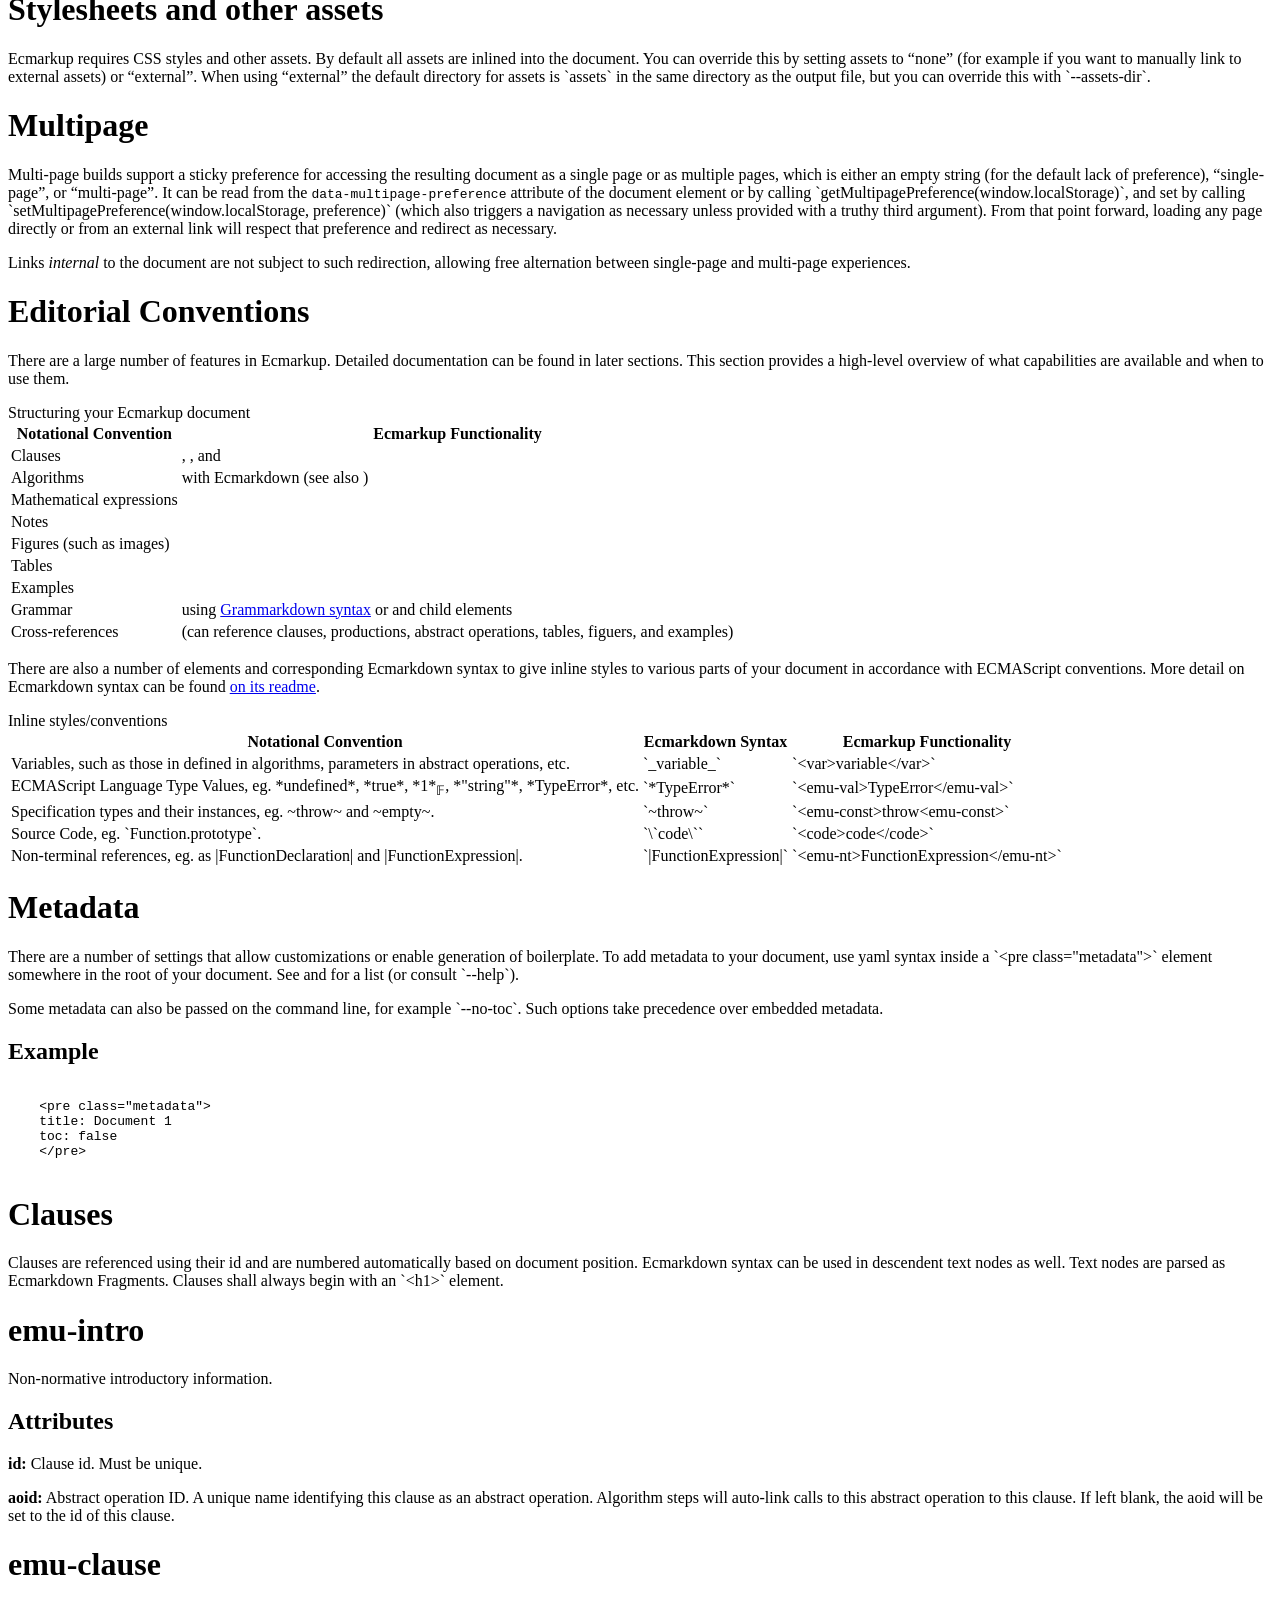
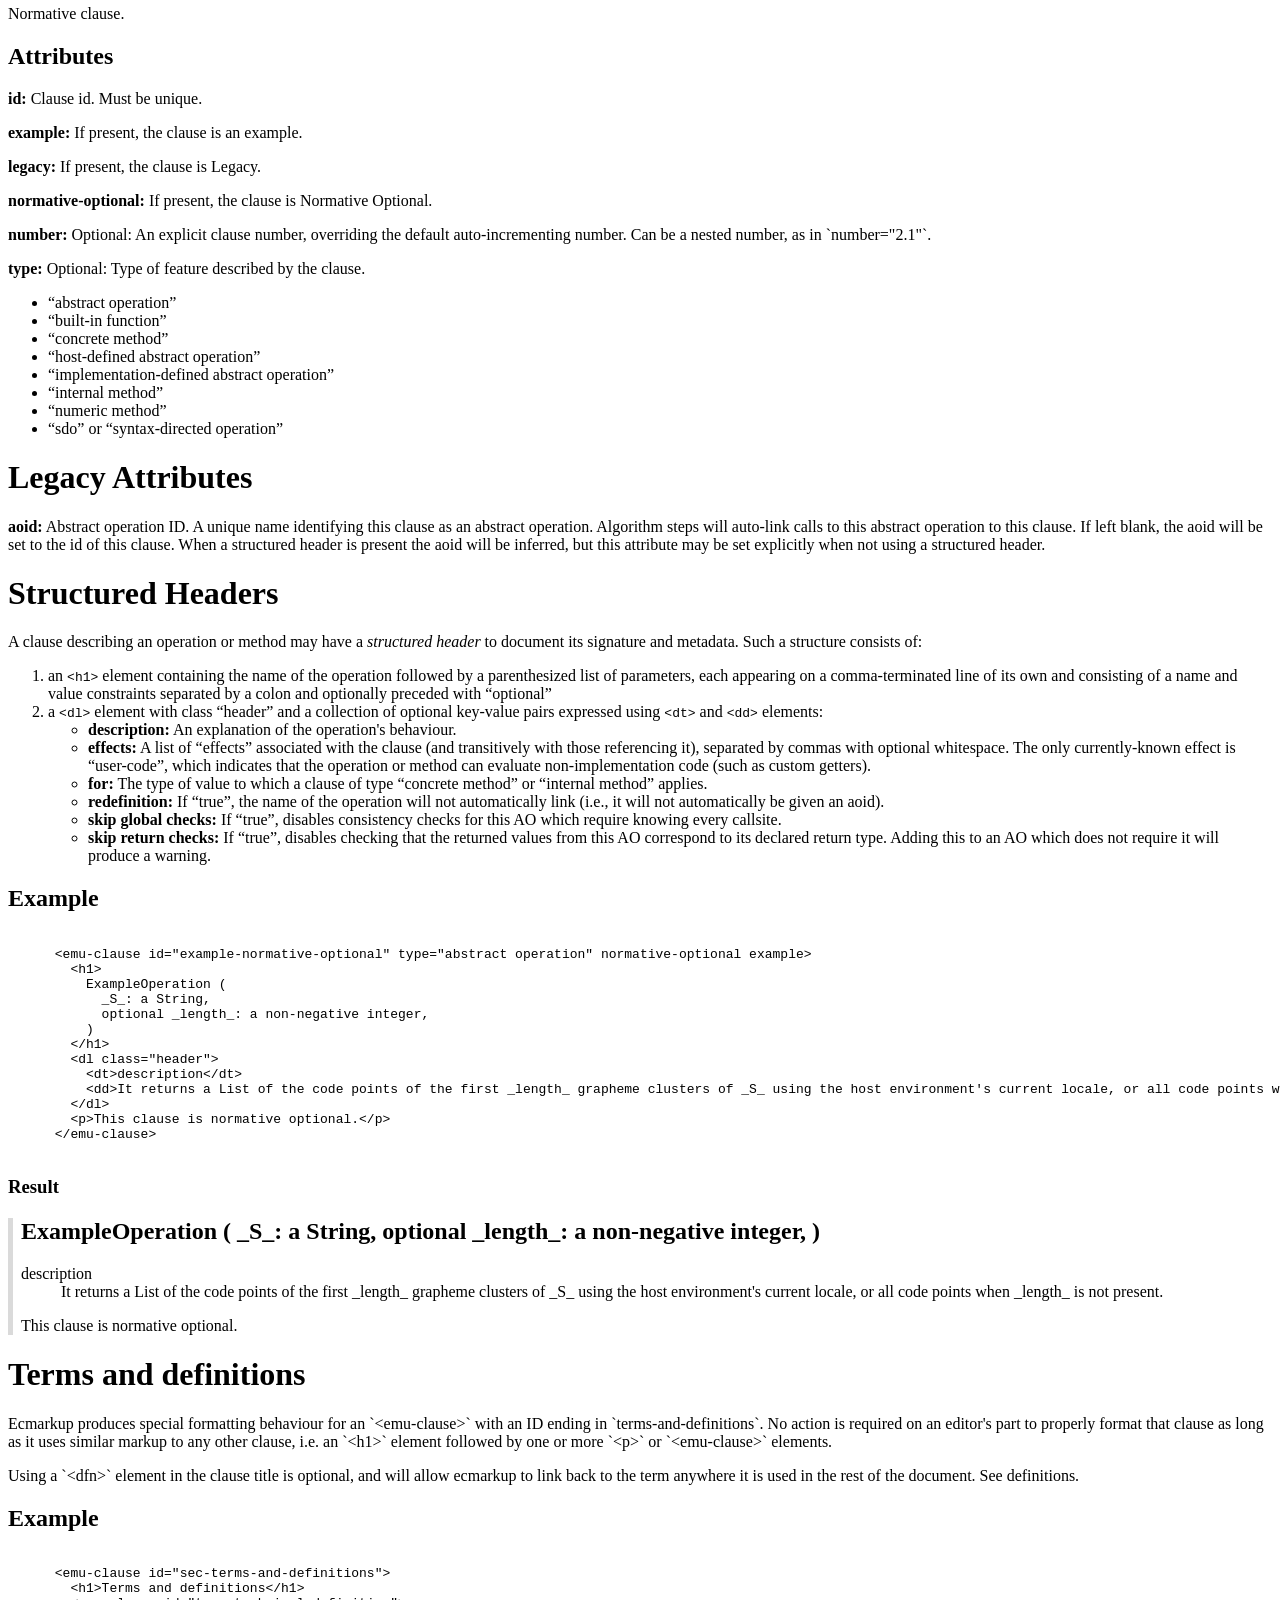
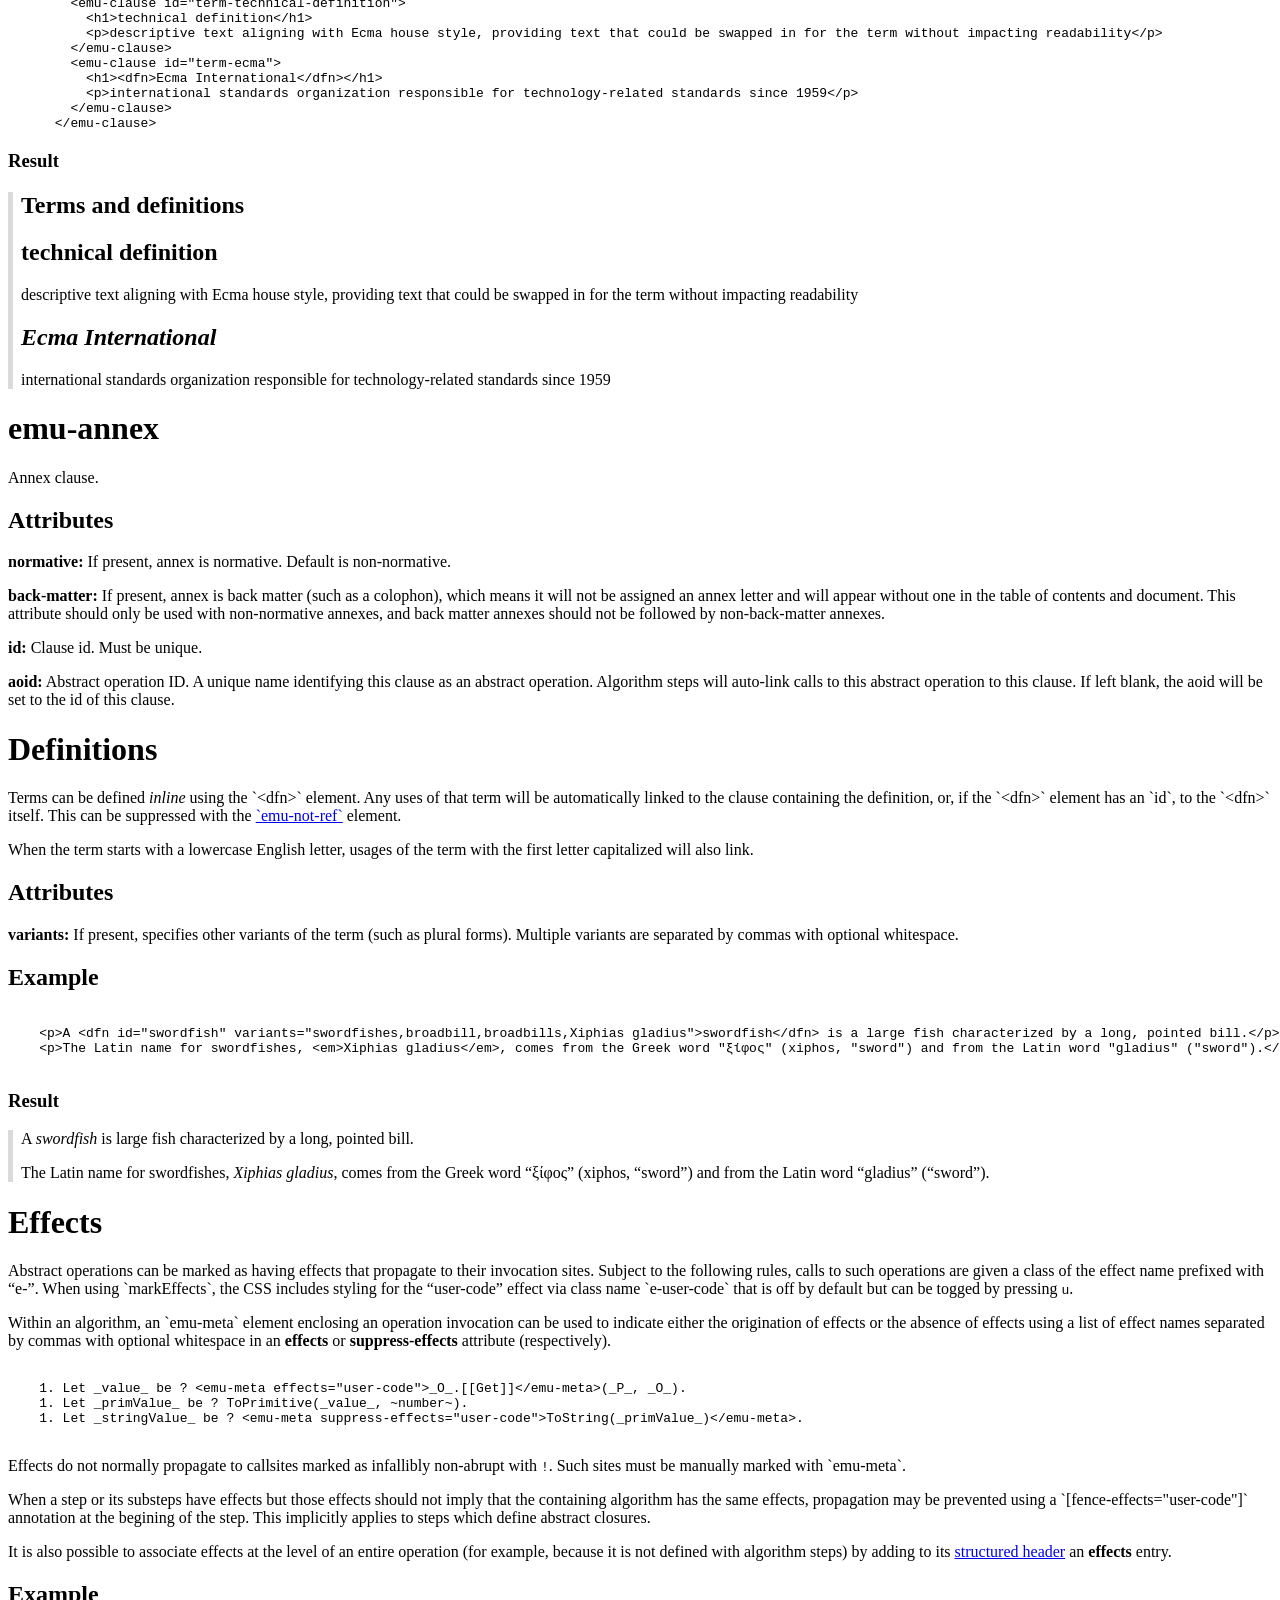
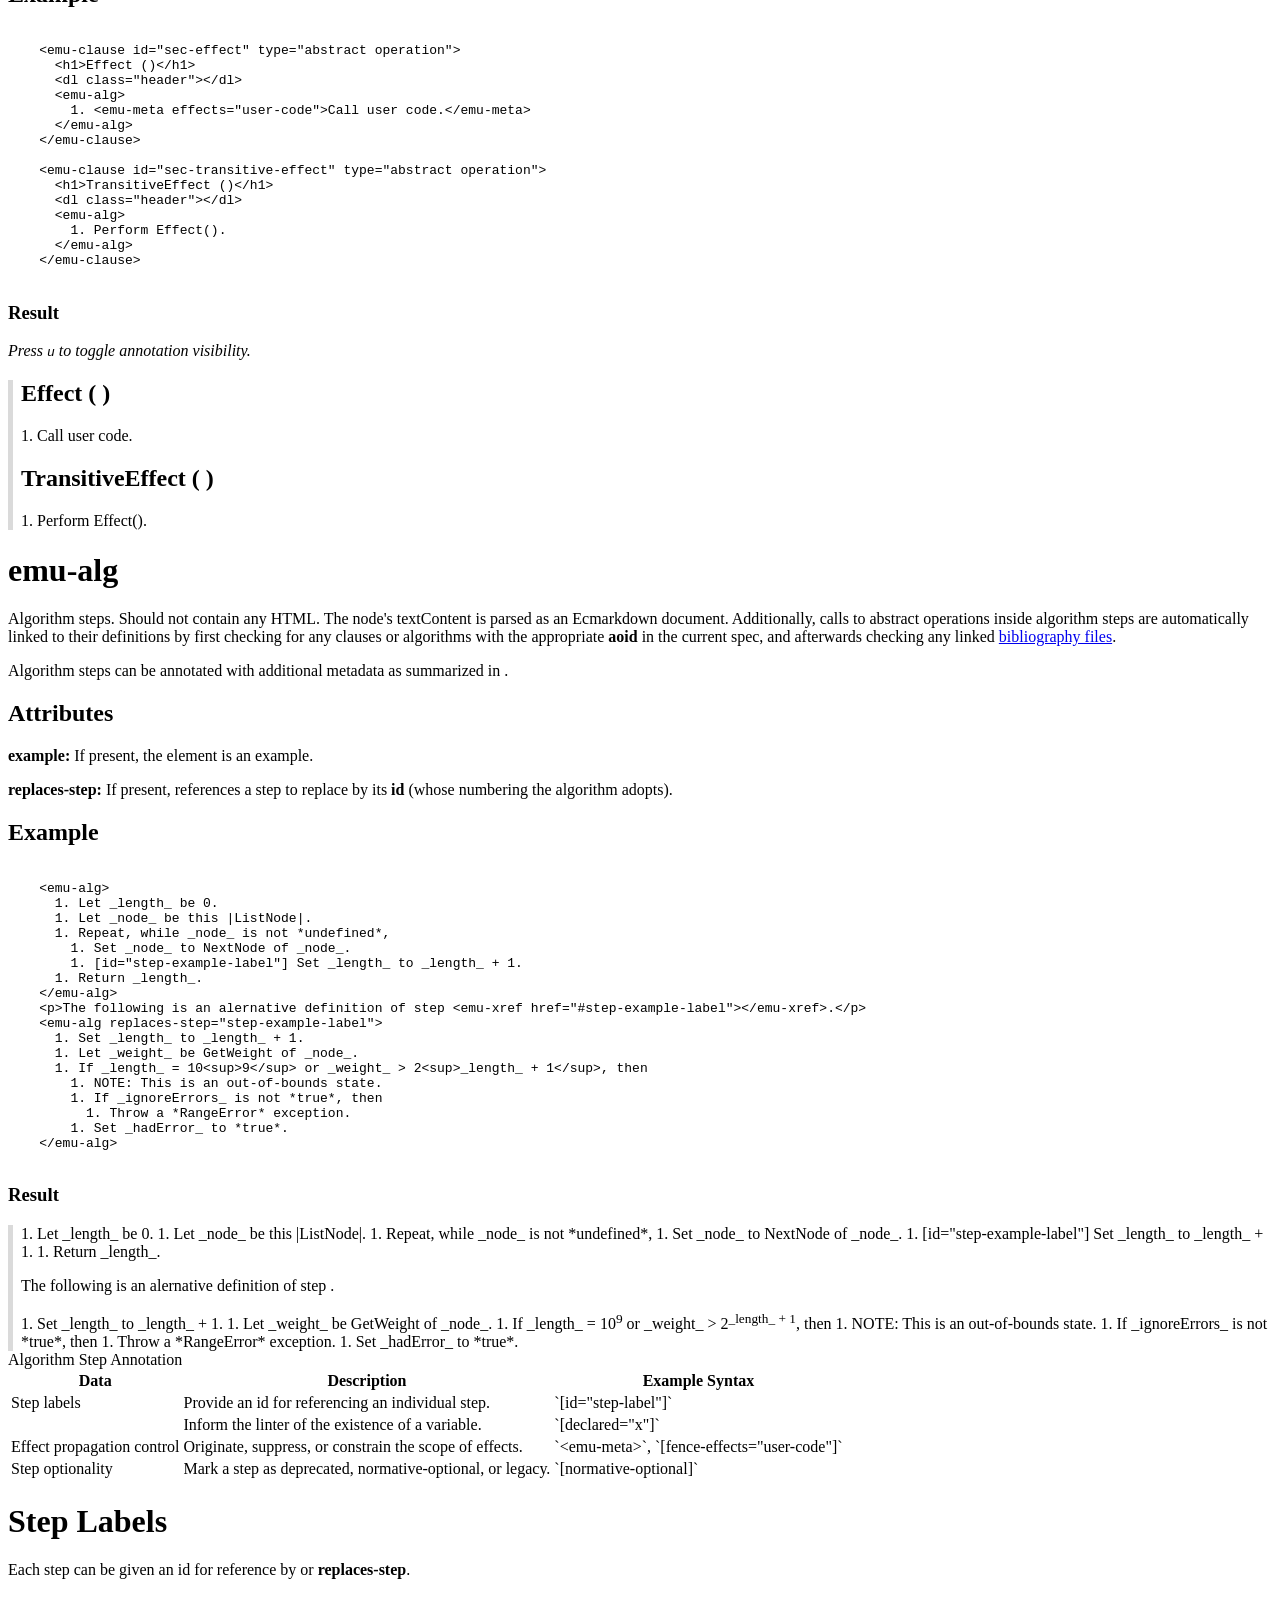
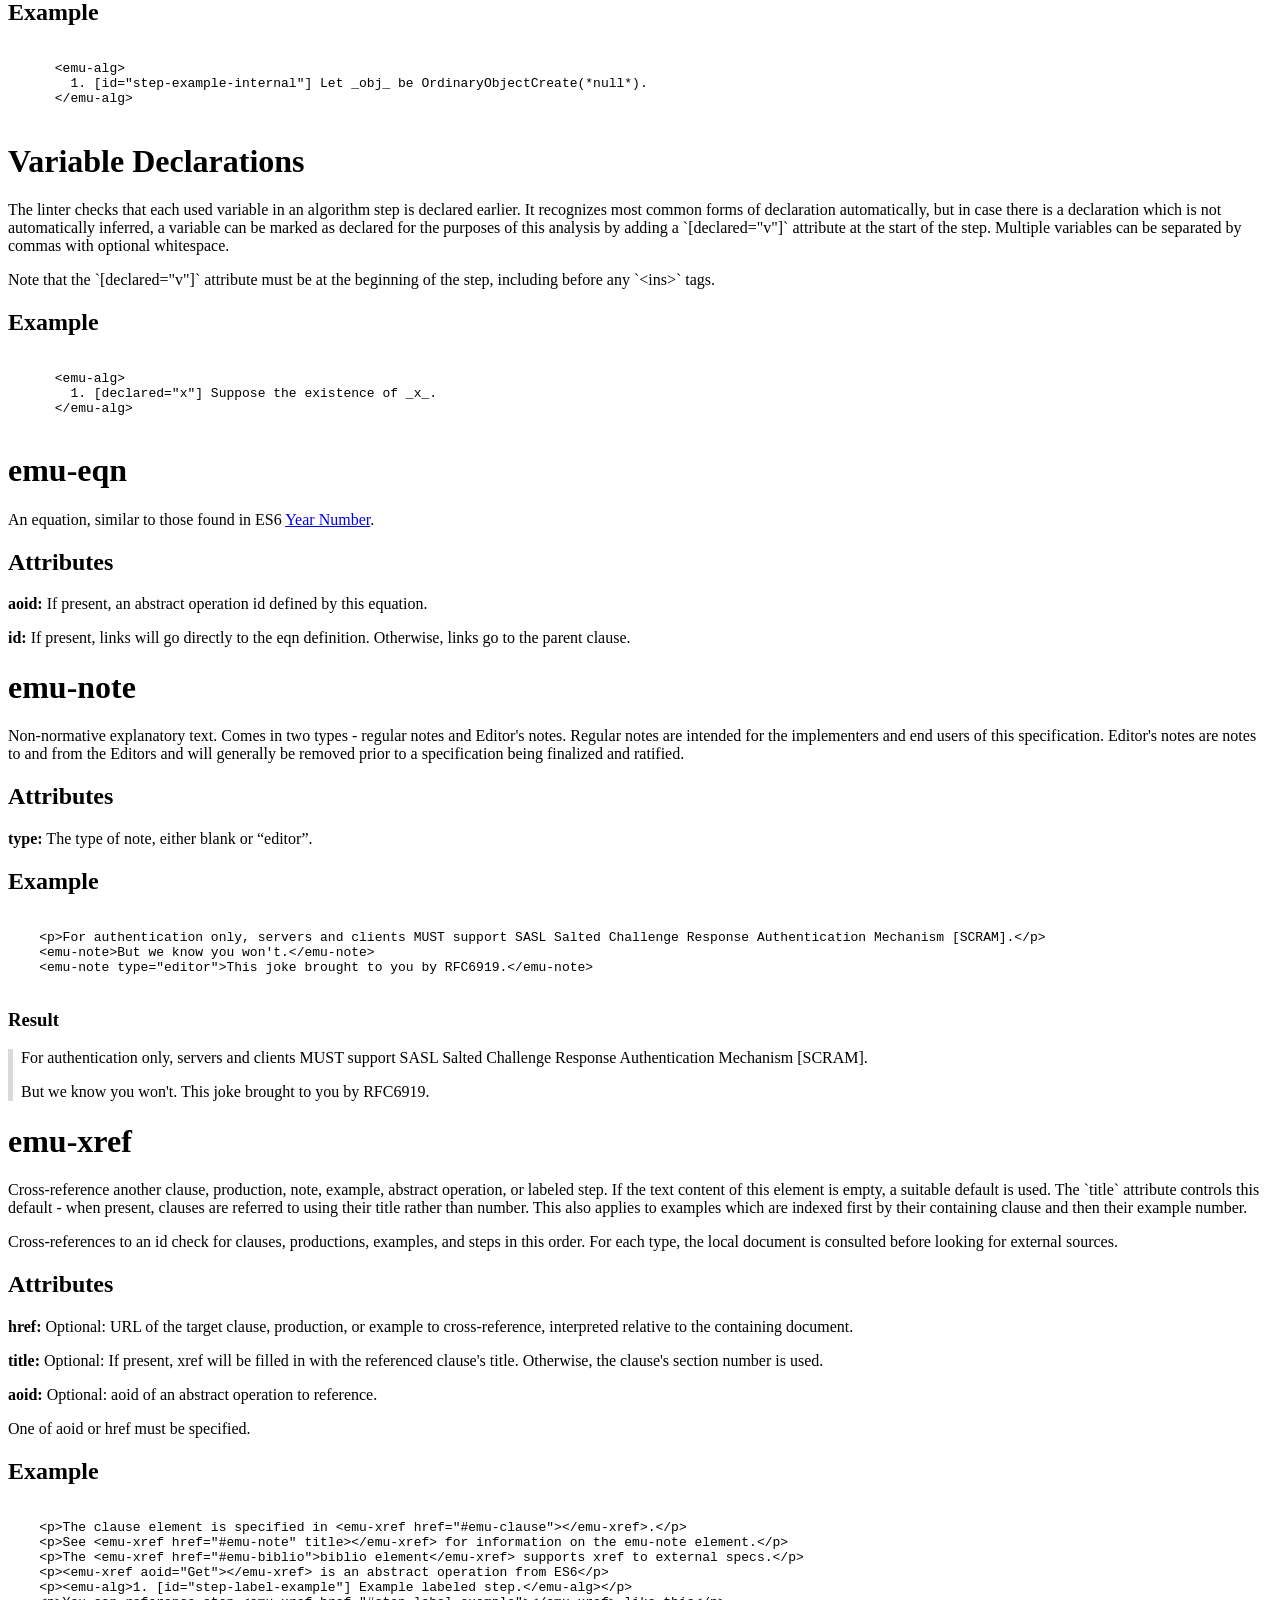
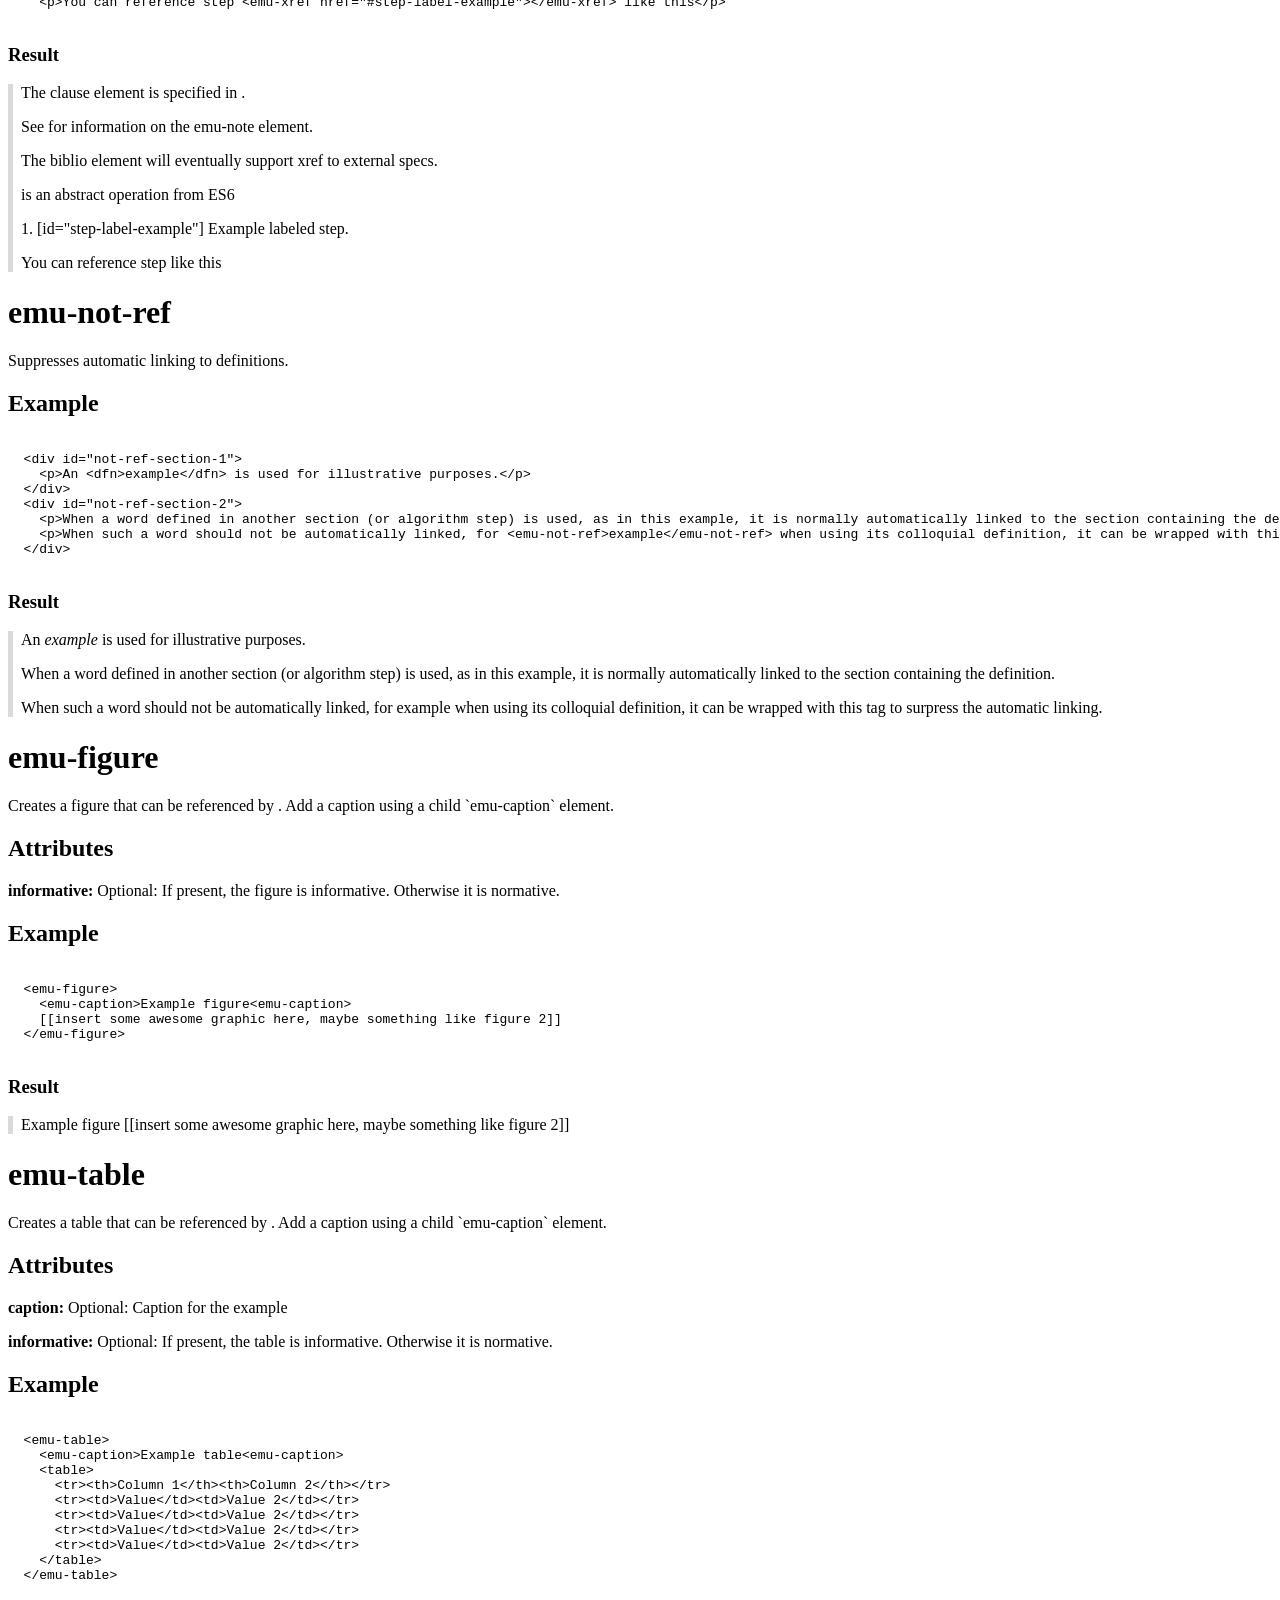
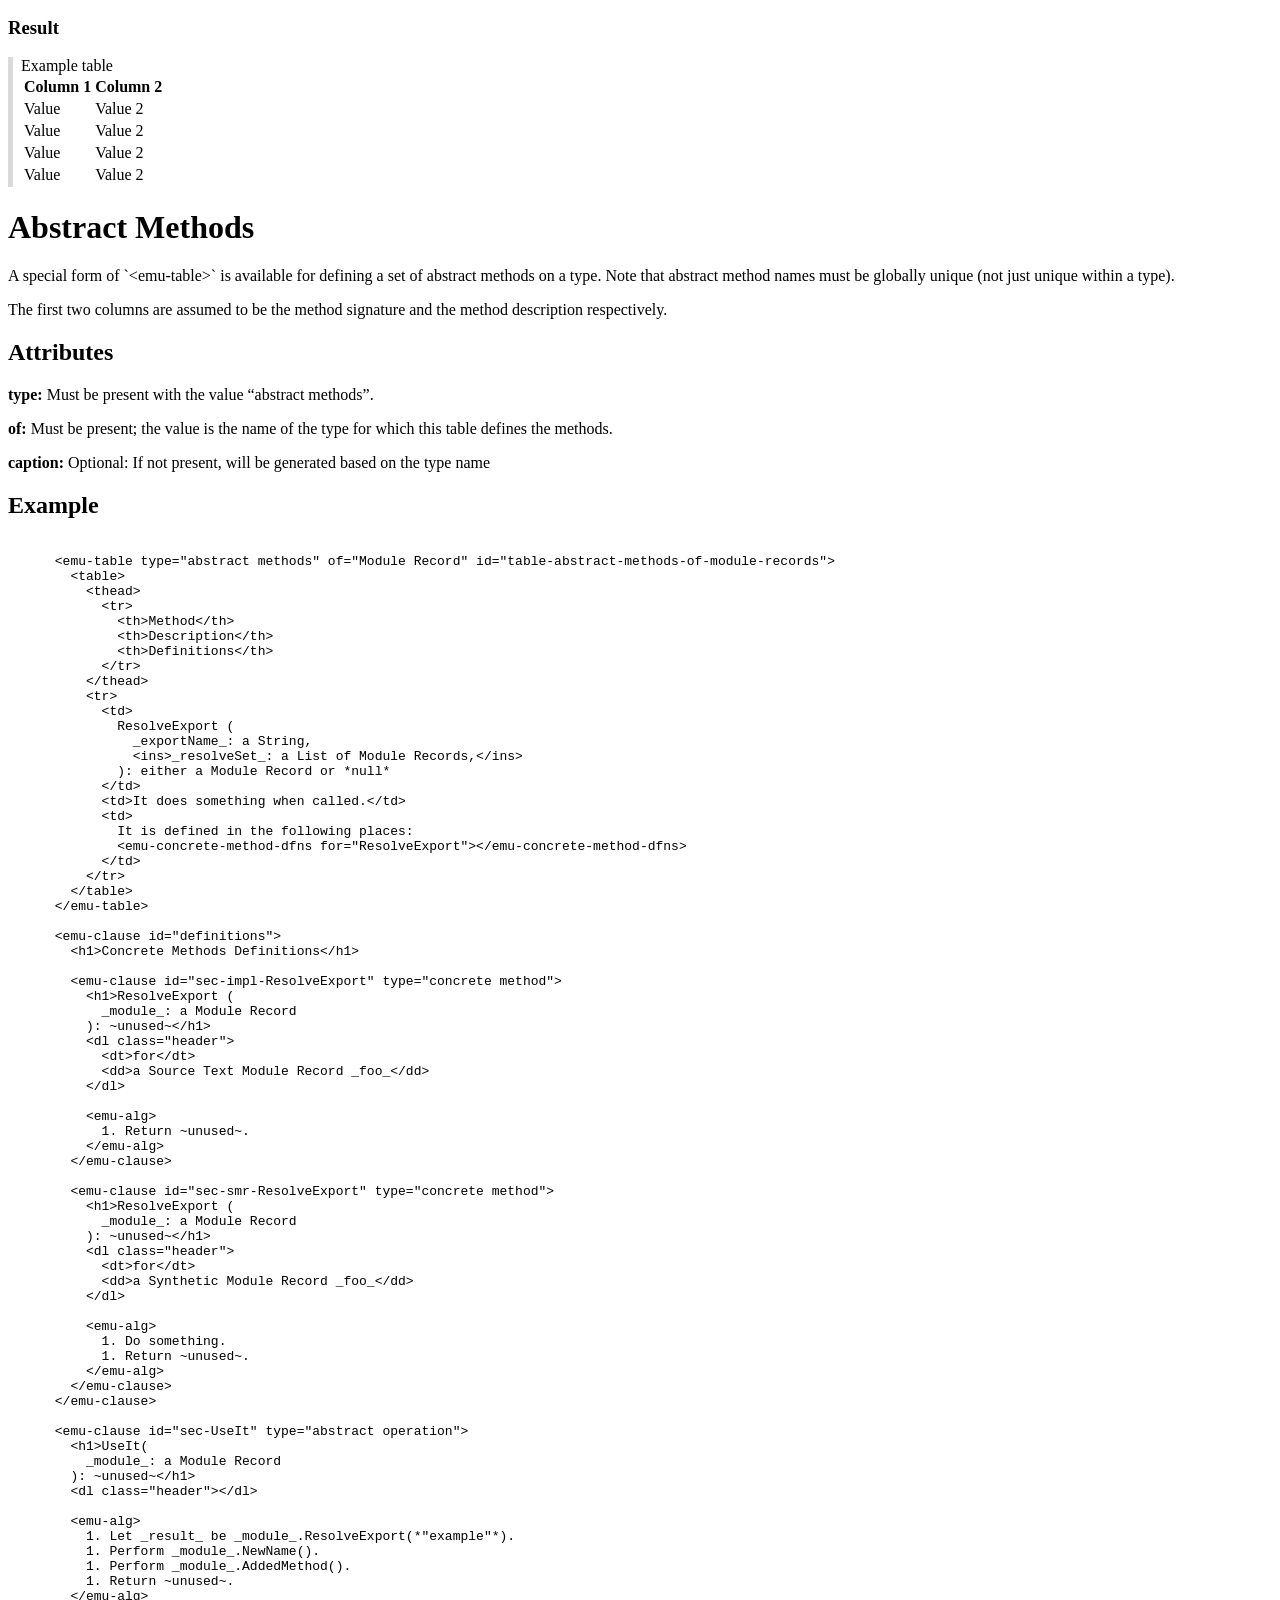
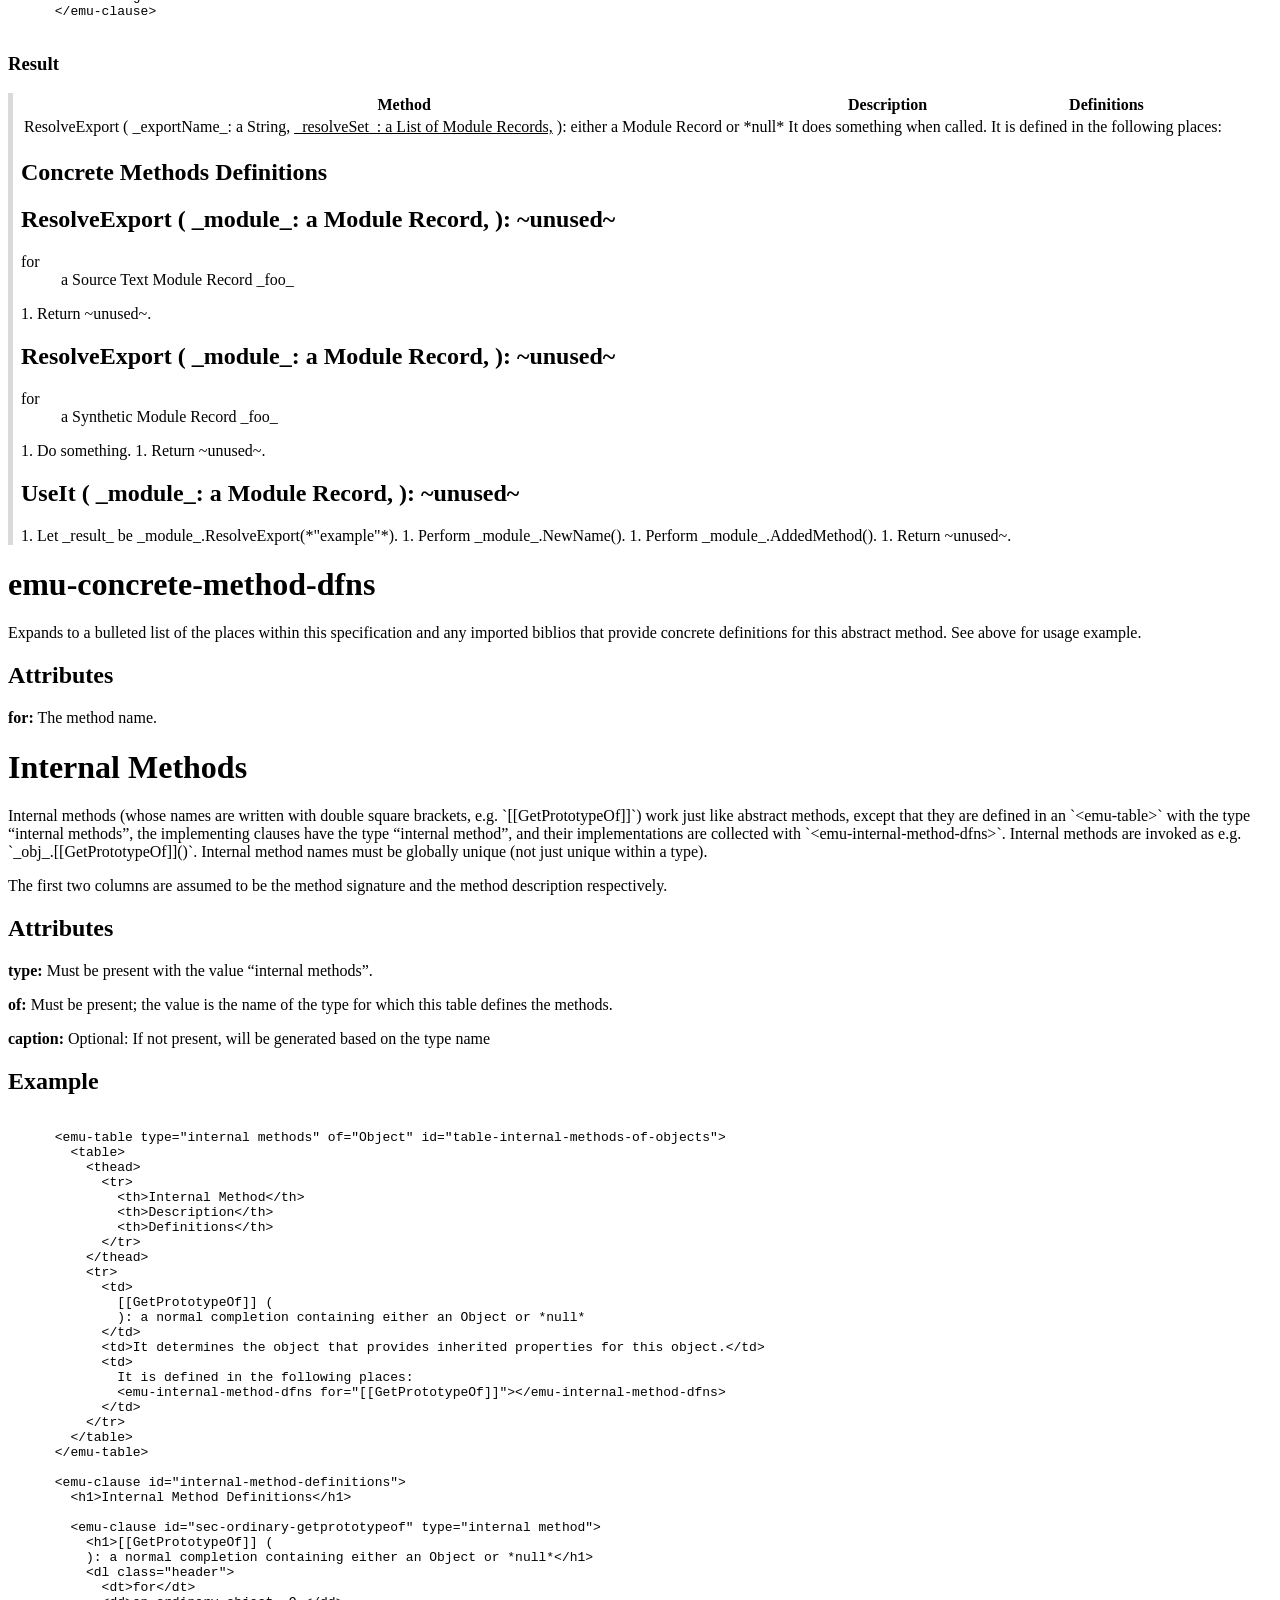
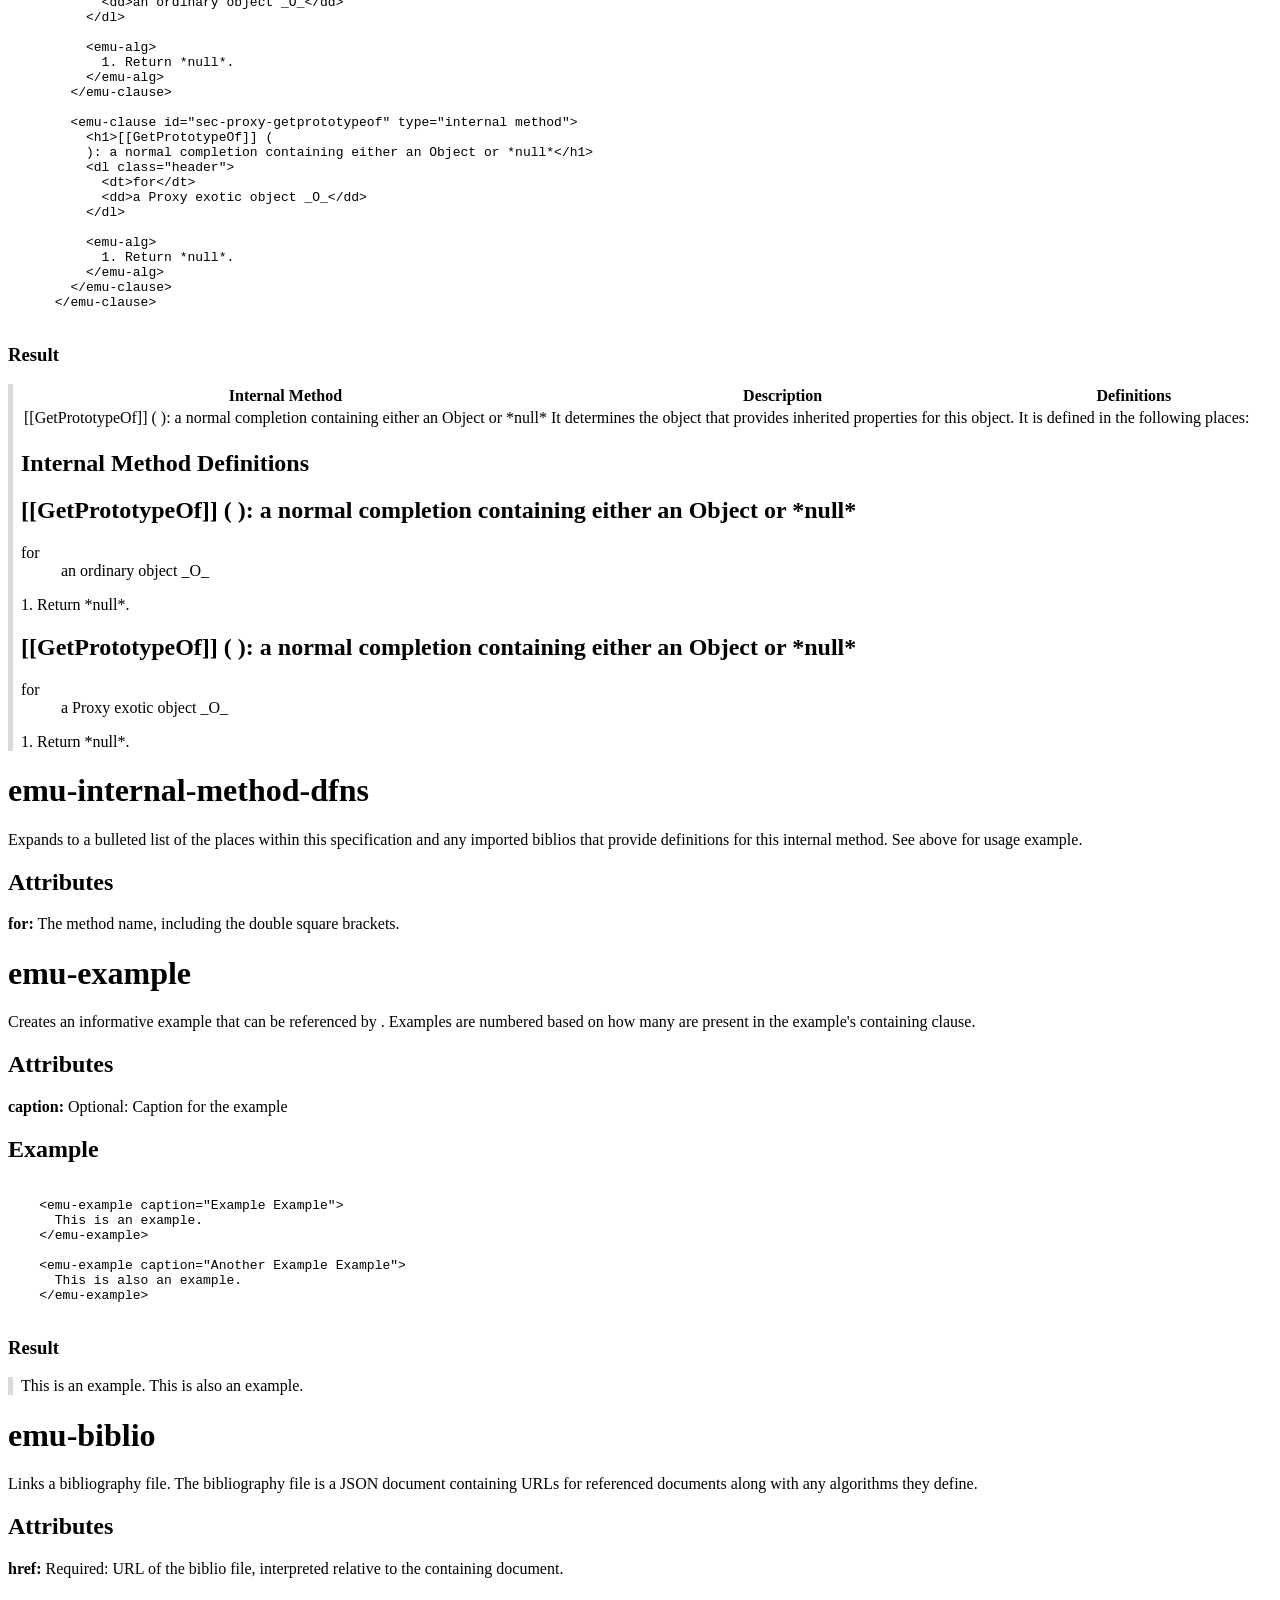
==== commit e8331f14: "Fix text representations of max clause depth thanks Michael  Co-authored-by: Michael Ficarra <github" ====
--- a/spec/index.html
+++ b/spec/index.html
@@ -51,14 +51,15 @@
       <tr><td>`--watch`</td><td></td><td>Rebuild when files change.</td></tr>
       <tr><td>`--verbose`</td><td></td><td>Print verbose logging info.</td></tr>
       <tr><td>`--write-biblio`</td><td></td><td>Emit a biblio file to the specified path.</td></tr>
-      <tr><td>`--assets`</td><td>`assets`</td><td>"none" for no CSS/JS/etc, "inline" for inline CSS/JS/etc, "external" for external CSS/JS/etc.</td></tr>
-      <tr><td>`--assets-dir`</td><td>`assetsDir`</td><td>Directory in which to place assets when using `--assets=external`. Defaults to "assets".</td></tr>
+      <tr><td>`--assets`</td><td>`assets`</td><td>“none” for no CSS/JS/etc, “inline” for inline CSS/JS/etc, “external” for external CSS/JS/etc.</td></tr>
+      <tr><td>`--assets-dir`</td><td>`assetsDir`</td><td>Directory in which to place assets when using `--assets=external`. Defaults to “assets”.</td></tr>
       <tr><td>`--lint-spec`</td><td>`lintSpec`</td><td>Enforce some style and correctness checks.</td></tr>
       <tr><td>`--error-formatter`</td><td></td><td>The <a href="https://eslint.org/docs/user-guide/formatters/">eslint formatter</a> to be used for printing warnings and errors when using `--verbose`. Either the name of a built-in eslint formatter or the package name of an installed eslint compatible formatter.</td></tr>
-      <tr><td>`--max-clause-depth N`</td><td>`maxClauseDepth`</td><td>Warn when clauses exceed a nesting depth of N, and cause those clauses to be numbered by incrementing their parent clause's number rather than by nesting a new number within their parent clause. Default 6.</td></tr>
+      <tr><td>`--max-clause-depth N`</td><td>`maxClauseDepth`</td><td>Warn when clauses exceed a nesting depth of N, and cause those clauses to be numbered by incrementing their parent clause's number rather than by nesting a new number within their parent clause. Default 5.</td></tr>
       <tr><td>`--printed-toc-depth N`</td><td>`printedTocDepth`</td><td>Maximum level of subclause to be emitted in printed table of contents. Default 3. (ignored if `--printable` option omitted)</td></tr>
       <tr><td>`--strict`</td><td></td><td>Exit with an error if there are warnings. Cannot be used with `--watch`.</td></tr>
       <tr><td>`--multipage`</td><td></td><td>Emit a distinct page for each top-level clause.</td></tr>
+      <tr><td>`--no-minify`</td><td></td><td>Disable minification of generated output.</td></tr>
     </table>
   </emu-table>
 
@@ -66,29 +67,35 @@
     <emu-caption>Document options</emu-caption>
     <table>
       <tr><th>Command Line Option</th><th>Front-Matter Key</th><th>Description</th></tr>
-      <tr><td></td><td>`title`</td><td>Document title, for example "ECMAScript 2016" or "Async Functions".</td></tr>
-      <tr><td></td><td>`status`</td><td>Document status. Can be "proposal", "draft", or "standard". Defaults to "proposal".</td></tr>
-      <tr><td></td><td>`stage`</td><td><a href="https://tc39.es/process-document/">TC39 proposal stage</a>. If present and `status` is "proposal", `version` defaults to "Stage <var>stage</var> Draft".</td></tr>
-      <tr><td></td><td>`version`</td><td>Document version, for example "6&lt;sup>th&lt;/sup> Edition" (which renders like "6<sup>th</sup> Edition") or "Draft 1".</td></tr>
-      <tr><td></td><td>`date`</td><td>Timestamp of document rendering, used for various pieces of boilerplate. Defaults to the value of <a href="https://reproducible-builds.org/docs/source-date-epoch/">the `SOURCE_DATE_EPOCH` environment variable</a> (as a number of second since the POSIX epoch) if it exists, otherwise to the current date and time. Required for documents with "standard" status, should reflect adoption date.</td></tr>
-      <tr><td></td><td>`shortname`</td><td>Document shortname, for example "ECMA-262". If present and `status` is "draft", `version` defaults to "Draft <var>shortname</var>".</td></tr>
+      <tr><td></td><td>`title`</td><td>Document title, for example “ECMAScript 2016” or “Async Functions”.</td></tr>
+      <tr><td></td><td>`status`</td><td>Document status. Can be “proposal”, “draft”, or “standard”. Defaults to “proposal”.</td></tr>
+      <tr><td></td><td>`stage`</td><td><a href="https://tc39.es/process-document/">TC39 proposal stage</a>. If present and `status` is “proposal”, `version` defaults to “Stage <var>stage</var> Draft”.</td></tr>
+      <tr><td></td><td>`version`</td><td>Document version, for example “6&lt;sup>th&lt;/sup> Edition” (which renders like “6<sup>th</sup> Edition”) or “Draft 1”.</td></tr>
+      <tr><td></td><td>`date`</td><td>Timestamp of document rendering, used for various pieces of boilerplate. Defaults to the value of <a href="https://reproducible-builds.org/docs/source-date-epoch/">the `SOURCE_DATE_EPOCH` environment variable</a> (as a number of second since the POSIX epoch) if it exists, otherwise to the current date and time. Required for documents with “standard” status, should reflect adoption date.</td></tr>
+      <tr><td></td><td>`shortname`</td><td>Document shortname, for example “ECMA-262”. If present and `status` is “draft”, `version` defaults to “Draft <var>shortname</var>”.</td></tr>
       <tr><td></td><td>`description`</td><td>Brief description to be used for link previews in social media and the like.</td></tr>
       <tr><td></td><td>`location`</td><td>URL of this document. Used in conjunction with the biblio file to support inbound references from other documents.</td></tr>
       <tr><td></td><td>`copyright`</td><td>Emit copyright and software license information. Boolean, default true.</td></tr>
-      <tr><td></td><td>`contributors`</td><td>Contributors to this specification, i.e. those who own the copyright. If your proposal includes text from any Ecma specification, this should include "Ecma International".</td></tr>
-      <tr><td></td><td>`committee`</td><td>Ecma Technical Committee number. Required for documents with "standard" status, expects e.g. "39". Appends adoption information to &lt;emu-intro> element.</td></tr>
+      <tr><td></td><td>`contributors`</td><td>Contributors to this specification, i.e. those who own the copyright. If your proposal includes text from any Ecma specification, this should include “Ecma International”.</td></tr>
+      <tr><td></td><td>`committee`</td><td>Ecma Technical Committee number. Required for documents with “standard” status, expects e.g. “39”. Appends adoption information to &lt;emu-intro> element.</td></tr>
       <tr><td>`--no-toc`</td><td>`toc`</td><td>Emit table of contents. Boolean, default true.</td></tr>
       <tr><td>`--printable`</td><td>`printable`</td><td>Make the output suitable for printing. Boolean, default false.</td></tr>
       <tr><td>`--load-biblio`</td><td>`extraBiblios`</td><td>Extra biblio.json file(s) to load. This should contain either an object as exported by `--write-biblio` or an array of such objects.</td></tr>
-      <tr><td></td><td>`boilerplate`</td><td>An object with `address` and/or `copyright` and/or `license` fields containing paths to files containing the corresponding content for populating an element with class "copyright-and-software-license" (or if not found, an appended <emu-xref href="#emu-annex" title></emu-xref> with that id) when `copyright` is true or set to `alternative`. Absent fields are assumed to reference files in a "boilerplate" directory sibling of the directory containing the ecmarkup executable.</td></tr>
-      <tr><td>`--mark-effects`</td><td>`markEffects`</td><td>Propagate and render <a href="#effects">effects</a> like "user code".</td></tr>
+      <tr><td></td><td>`boilerplate`</td><td>An object with `address` and/or `copyright` and/or `license` fields containing paths to files containing the corresponding content for populating an element with class “copyright-and-software-license” (or if not found, an appended <emu-xref href="#emu-annex" title></emu-xref> with that id) when `copyright` is true or set to `alternative`. Absent fields are assumed to reference files in a “boilerplate” directory sibling of the directory containing the ecmarkup executable.</td></tr>
+      <tr><td>`--mark-effects`</td><td>`markEffects`</td><td>Propagate and render <a href="#effects">effects</a> like “user code”.</td></tr>
     </table>
   </emu-table>
 </emu-clause>
 
 <emu-clause id="stylesheets-and-scripts">
   <h1>Stylesheets and other assets</h1>
-  <p>Ecmarkup requires CSS styles and other assets. By default all assets are inlined into the document. You can override this by setting assets to "none" (for example if you want to manually link to external assets) or "external". When using "external" the default directory for assets is `assets` in the same directory as the output file, but you can override this with `--assets-dir`.</p>
+  <p>Ecmarkup requires CSS styles and other assets. By default all assets are inlined into the document. You can override this by setting assets to “none” (for example if you want to manually link to external assets) or “external”. When using “external” the default directory for assets is `assets` in the same directory as the output file, but you can override this with `--assets-dir`.</p>
+</emu-clause>
+
+<emu-clause id="multipage">
+  <h1>Multipage</h1>
+  <p>Multi-page builds support a sticky preference for accessing the resulting document as a single page or as multiple pages, which is either an empty string (for the default lack of preference), “single-page”, or “multi-page”. It can be read from the <code>data-multipage-preference</code> attribute of the document element or by calling `getMultipagePreference(window.localStorage)`, and set by calling `setMultipagePreference(window.localStorage, preference)` (which also triggers a navigation as necessary unless provided with a truthy third argument). From that point forward, loading any page directly or from an external link will respect that preference and redirect as necessary.</p>
+  <emu-note>Links <em>internal</em> to the document are not subject to such redirection, allowing free alternation between single-page and multi-page experiences.</emu-note>
 </emu-clause>
 
 <emu-clause id="editorial-conventions">
@@ -165,7 +172,9 @@
 
 <emu-clause id="clauses">
   <h1>Clauses</h1>
-  <p>Clauses are referenced using their id and are numbered automatically based on document position. Ecmarkdown syntax can be used in descendent text nodes as well. Text nodes are parsed as Ecmarkdown Fragments.</p>
+  <p>Clauses are referenced using their id and are numbered automatically based on document position. Ecmarkdown syntax can be used in descendent text nodes as well. Text nodes are parsed as Ecmarkdown Fragments. Clauses shall always begin with an `&lt;h1>` element.</p>
+
+  <!-- TODO Ecma house style supports clauses without a title (therefore numbered only) as long as all clauses as that level and lower are also numbered only. -->
 
   <emu-clause id="emu-intro">
     <h1>emu-intro</h1>
@@ -188,14 +197,14 @@
     <p><b>number:</b> Optional: An explicit clause number, overriding the default auto-incrementing number. Can be a nested number, as in `number="2.1"`.</p>
     <p><b>type:</b> Optional: Type of feature described by the clause.</p>
     <ul>
-      <li>"abstract operation"</li>
-      <li>"built-in function"</li>
-      <li>"concrete method"</li>
-      <li>"host-defined abstract operation"</li>
-      <li>"implementation-defined abstract operation"</li>
-      <li>"internal method"</li>
-      <li>"numeric method"</li>
-      <li>"sdo" or "syntax-directed operation"</li>
+      <li>“abstract operation”</li>
+      <li>“built-in function”</li>
+      <li>“concrete method”</li>
+      <li>“host-defined abstract operation”</li>
+      <li>“implementation-defined abstract operation”</li>
+      <li>“internal method”</li>
+      <li>“numeric method”</li>
+      <li>“sdo” or “syntax-directed operation”</li>
     </ul>
 
     <emu-clause id="emu-clause-legacy-attributes" legacy>
@@ -207,16 +216,16 @@
       <h1>Structured Headers</h1>
       <p>A clause describing an operation or method may have a <dfn>structured header</dfn> to document its signature and metadata. Such a structure consists of:</p>
       <ol>
-        <li>an <code>&lt;h1&gt;</code> element containing the name of the operation followed by a parenthesized list of parameters, each appearing on a comma-terminated line of its own and consisting of a name and value constraints separated by a colon and optionally preceded with "optional"</li>
+        <li>an <code>&lt;h1&gt;</code> element containing the name of the operation followed by a parenthesized list of parameters, each appearing on a comma-terminated line of its own and consisting of a name and value constraints separated by a colon and optionally preceded with “optional”</li>
         <li>
-          a <code>&lt;dl&gt;</code> element with class "header" and a collection of optional key-value pairs expressed using <code>&lt;dt&gt;</code> and <code>&lt;dd&gt;</code> elements:
+          a <code>&lt;dl&gt;</code> element with class “header” and a collection of optional key-value pairs expressed using <code>&lt;dt&gt;</code> and <code>&lt;dd&gt;</code> elements:
           <ul>
             <li><b>description:</b> An explanation of the operation's behaviour.</li>
-            <li><b>effects:</b> A list of "effects" associated with the clause (and transitively with those referencing it), separated by commas with optional whitespace. The only currently-known effect is "user-code", which indicates that the operation or method can evaluate non-implementation code (such as custom getters).</li>
-            <li><b>for:</b> The type of value to which a clause of type "concrete method" or "internal method" applies.</li>
-            <li><b>redefinition:</b> If "true", the name of the operation will not automatically link (i.e., it will not automatically be given an aoid).</li>
-            <li><b>skip global checks:</b> If "true", disables consistency checks for this AO which require knowing every callsite.</li>
-            <li><b>skip return checks:</b> If "true", disables checking that the returned values from this AO correspond to its declared return type. Adding this to an AO which does not require it will produce a warning.</li>
+            <li><b>effects:</b> A list of “effects” associated with the clause (and transitively with those referencing it), separated by commas with optional whitespace. The only currently-known effect is “user-code”, which indicates that the operation or method can evaluate non-implementation code (such as custom getters).</li>
+            <li><b>for:</b> The type of value to which a clause of type “concrete method” or “internal method” applies.</li>
+            <li><b>redefinition:</b> If “true”, the name of the operation will not automatically link (i.e., it will not automatically be given an aoid).</li>
+            <li><b>skip global checks:</b> If “true”, disables consistency checks for this AO which require knowing every callsite.</li>
+            <li><b>skip return checks:</b> If “true”, disables checking that the returned values from this AO correspond to its declared return type. Adding this to an AO which does not require it will produce a warning.</li>
           </ul>
         </li>
       </ol>
@@ -256,6 +265,44 @@
         <p>This clause is normative optional.</p>
       </emu-clause>
     </aside>
+
+    <emu-clause id="terms">
+      <h1>Terms and definitions</h1>
+      <p>Ecmarkup produces special formatting behaviour for an `&lt;emu-clause>` with an ID ending in `terms-and-definitions`. No action is required on an editor's part to properly format that clause as long as it uses similar markup to any other clause, i.e. an `&lt;h1>` element followed by one or more `&lt;p>` or `&lt;emu-clause>` elements.</p>
+      <p>Using a `&lt;dfn>` element in the clause title is optional, and will allow ecmarkup to link back to the term anywhere it is used in the rest of the document. See <emu-xref href="#definitions">definitions</emu-xref>.</p>
+
+      <h2>Example</h2>
+      <pre><code class="language-html">
+      &lt;emu-clause id="sec-terms-and-definitions">
+        &lt;h1>Terms and definitions&lt;/h1>
+        &lt;emu-clause id="term-technical-definition">
+          &lt;h1>technical definition&lt;/h1>
+          &lt;p>descriptive text aligning with Ecma house style, providing text that could be swapped in for the term without impacting readability&lt;/p>
+        &lt;/emu-clause>
+        &lt;emu-clause id="term-ecma">
+          &lt;h1>&lt;dfn>Ecma International&lt;/dfn>&lt;/h1>
+          &lt;p>international standards organization responsible for technology-related standards since 1959&lt;/p>
+        &lt;/emu-clause>
+      &lt;/emu-clause></code></pre>
+
+      <h3>Result</h3>
+      <aside class="result">
+
+        <emu-clause id="sec-terms-and-definitions">
+          <h1>Terms and definitions</h1>
+
+          <emu-clause id="term-technical-definition">
+            <h1>technical definition</h1>
+            <p>descriptive text aligning with Ecma house style, providing text that could be swapped in for the term without impacting readability</p>
+          </emu-clause>
+
+          <emu-clause id="term-ecma">
+            <h1><dfn>Ecma International</dfn></h1>
+            <p>international standards organization responsible for technology-related standards since 1959</p>
+          </emu-clause>
+        </emu-clause>
+      </aside>
+    </emu-clause>
   </emu-clause>
 
   <emu-clause id="emu-annex">
@@ -272,7 +319,7 @@
 
 <emu-clause id="definitions">
   <h1>Definitions</h1>
-  <p>Terms can be defined using the `&lt;dfn>` element. Any uses of that term will be automatically linked to the clause containing the definition, or, if the `&lt;dfn>` element has an `id`, to the `&lt;dfn>` itself. This can be suppressed with the <a href="#emu-not-ref">`emu-not-ref`</a> element.</p>
+  <p>Terms can be defined <em>inline</em> using the `&lt;dfn>` element. Any uses of that term will be automatically linked to the clause containing the definition, or, if the `&lt;dfn>` element has an `id`, to the `&lt;dfn>` itself. This can be suppressed with the <a href="#emu-not-ref">`emu-not-ref`</a> element.</p>
   <p>When the term starts with a lowercase English letter, usages of the term with the first letter capitalized will also link.</p>
 
   <h2>Attributes</h2>
@@ -287,13 +334,13 @@
   <h3>Result</h3>
   <aside class="result">
     <p>A <dfn id="swordfish" variants="swordfishes,Xiphias gladius">swordfish</dfn> is large fish characterized by a long, pointed bill.</p>
-    <p>The Latin name for swordfishes, <em>Xiphias gladius</em>, comes from the Greek word "ξίφος" (xiphos, "sword") and from the Latin word "gladius" ("sword").</p>
+    <p>The Latin name for swordfishes, <em>Xiphias gladius</em>, comes from the Greek word “ξίφος” (xiphos, “sword”) and from the Latin word “gladius” (“sword”).</p>
   </aside>
 </emu-clause>
 
 <emu-clause id="effects">
   <h1>Effects</h1>
-  <p>Abstract operations can be marked as having effects that propagate to their invocation sites. Subject to the following rules, calls to such operations are given a class of the effect name prefixed with “e-”. When using `markEffects`, the CSS includes styling for the "user-code" effect via class name `e-user-code` that is off by default but can be togged by pressing <kbd>u</kbd>.</p>
+  <p>Abstract operations can be marked as having effects that propagate to their invocation sites. Subject to the following rules, calls to such operations are given a class of the effect name prefixed with “e-”. When using `markEffects`, the CSS includes styling for the “user-code” effect via class name `e-user-code` that is off by default but can be togged by pressing <kbd>u</kbd>.</p>
 
   <p>Within an algorithm, an `emu-meta` element enclosing an operation invocation can be used to indicate either the origination of effects or the absence of effects using a list of effect names separated by commas with optional whitespace in an <b>effects</b> or <b>suppress-effects</b> attribute (respectively).</p>
   <pre><code class="language-html">
@@ -469,7 +516,7 @@
   <p>Non-normative explanatory text. Comes in two types - regular notes and Editor's notes. Regular notes are intended for the implementers and end users of this specification. Editor's notes are notes to and from the Editors and will generally be removed prior to a specification being finalized and ratified.</p>
 
   <h2>Attributes</h2>
-  <p><b>type:</b> The type of note, either blank or "editor".</p>
+  <p><b>type:</b> The type of note, either blank or “editor”.</p>
 
   <h2>Example</h2>
   <pre><code class="language-html">
@@ -617,7 +664,7 @@
     <p>The first two columns are assumed to be the method signature and the method description respectively.</p>
 
     <h2>Attributes</h2>
-    <p><b>type:</b> Must be present with the value "abstract methods".</p>
+    <p><b>type:</b> Must be present with the value “abstract methods”.</p>
     <p><b>of:</b> Must be present; the value is the name of the type for which this table defines the methods.</p>
     <p><b>caption:</b> Optional: If not present, will be generated based on the type name</p>
 
@@ -785,6 +832,133 @@
       <p><b>for:</b> The method name.</p>
     </emu-clause>
   </emu-clause>
+
+  <emu-clause id="internal-methods">
+    <h1>Internal Methods</h1>
+    <p>Internal methods (whose names are written with double square brackets, e.g. `[[GetPrototypeOf]]`) work just like <emu-xref href="#abstract-methods">abstract methods</emu-xref>, except that they are defined in an `&lt;emu-table>` with the type “internal methods”, the implementing clauses have the type “internal method”, and their implementations are collected with `&lt;emu-internal-method-dfns>`. Internal methods are invoked as e.g. `_obj_.[[GetPrototypeOf]]()`. Internal method names must be globally unique (not just unique within a type).</p>
+
+    <p>The first two columns are assumed to be the method signature and the method description respectively.</p>
+
+    <h2>Attributes</h2>
+    <p><b>type:</b> Must be present with the value “internal methods”.</p>
+    <p><b>of:</b> Must be present; the value is the name of the type for which this table defines the methods.</p>
+    <p><b>caption:</b> Optional: If not present, will be generated based on the type name</p>
+
+    <h2>Example</h2>
+    <pre><code class="language-html">
+      &lt;emu-table type="internal methods" of="Object" id="table-internal-methods-of-objects">
+        &lt;table>
+          &lt;thead>
+            &lt;tr>
+              &lt;th>Internal Method&lt;/th>
+              &lt;th>Description&lt;/th>
+              &lt;th>Definitions&lt;/th>
+            &lt;/tr>
+          &lt;/thead>
+          &lt;tr>
+            &lt;td>
+              [[GetPrototypeOf]] (
+              ): a normal completion containing either an Object or *null*
+            &lt;/td>
+            &lt;td>It determines the object that provides inherited properties for this object.&lt;/td>
+            &lt;td>
+              It is defined in the following places:
+              &lt;emu-internal-method-dfns for="[[GetPrototypeOf]]">&lt;/emu-internal-method-dfns>
+            &lt;/td>
+          &lt;/tr>
+        &lt;/table>
+      &lt;/emu-table>
+
+      &lt;emu-clause id="internal-method-definitions">
+        &lt;h1>Internal Method Definitions&lt;/h1>
+
+        &lt;emu-clause id="sec-ordinary-getprototypeof" type="internal method">
+          &lt;h1>[[GetPrototypeOf]] (
+          ): a normal completion containing either an Object or *null*&lt;/h1>
+          &lt;dl class="header">
+            &lt;dt>for&lt;/dt>
+            &lt;dd>an ordinary object _O_&lt;/dd>
+          &lt;/dl>
+
+          &lt;emu-alg>
+            1. Return *null*.
+          &lt;/emu-alg>
+        &lt;/emu-clause>
+
+        &lt;emu-clause id="sec-proxy-getprototypeof" type="internal method">
+          &lt;h1>[[GetPrototypeOf]] (
+          ): a normal completion containing either an Object or *null*&lt;/h1>
+          &lt;dl class="header">
+            &lt;dt>for&lt;/dt>
+            &lt;dd>a Proxy exotic object _O_&lt;/dd>
+          &lt;/dl>
+
+          &lt;emu-alg>
+            1. Return *null*.
+          &lt;/emu-alg>
+        &lt;/emu-clause>
+      &lt;/emu-clause>
+    </code></pre>
+
+    <h3>Result</h3>
+    <aside class="result">
+      <emu-table type="internal methods" of="Object" id="table-internal-methods-of-objects">
+        <table>
+          <thead>
+            <tr>
+              <th>Internal Method</th>
+              <th>Description</th>
+              <th>Definitions</th>
+            </tr>
+          </thead>
+          <tr>
+            <td>[[GetPrototypeOf]] ( ): a normal completion containing either an Object or *null*</td>
+            <td>It determines the object that provides inherited properties for this object.</td>
+            <td>
+              It is defined in the following places:
+              <emu-internal-method-dfns for="[[GetPrototypeOf]]"></emu-internal-method-dfns>
+            </td>
+          </tr>
+        </table>
+      </emu-table>
+
+      <emu-clause id="internal-method-definitions">
+        <h1>Internal Method Definitions</h1>
+
+        <emu-clause id="sec-ordinary-getprototypeof" type="internal method">
+          <h1>[[GetPrototypeOf]] ( ): a normal completion containing either an Object or *null*</h1>
+          <dl class="header">
+            <dt>for</dt>
+            <dd>an ordinary object _O_</dd>
+          </dl>
+
+          <emu-alg>
+            1. Return *null*.
+          </emu-alg>
+        </emu-clause>
+
+        <emu-clause id="sec-proxy-getprototypeof" type="internal method">
+          <h1>[[GetPrototypeOf]] ( ): a normal completion containing either an Object or *null*</h1>
+          <dl class="header">
+            <dt>for</dt>
+            <dd>a Proxy exotic object _O_</dd>
+          </dl>
+
+          <emu-alg>
+            1. Return *null*.
+          </emu-alg>
+        </emu-clause>
+      </emu-clause>
+    </aside>
+
+    <emu-clause id="emu-internal-method-dfns">
+      <h1>emu-internal-method-dfns</h1>
+      <p>Expands to a bulleted list of the places within this specification and any imported biblios that provide definitions for this internal method. See above for usage example.</p>
+
+      <h2>Attributes</h2>
+      <p><b>for:</b> The method name, including the double square brackets.</p>
+    </emu-clause>
+  </emu-clause>
 </emu-clause>
 
 <emu-clause id="emu-example">
@@ -871,8 +1045,8 @@
   <p><b>primary:</b> Optional: Deprecated in favor of type="definition".</p>
   <p><b>type:</b> Optional: Disposition of the grammar. If absent, it is considered to reference productions defined elsewhere.</p>
   <ul>
-    <li>"definition": The grammar is an authoritative source for productions which should be the target of references.</li>
-    <li>"example": Deprecated in favor of the <b>example</b> attribute.</li>
+    <li>“definition”: The grammar is an authoritative source for productions which should be the target of references.</li>
+    <li>“example”: Deprecated in favor of the <b>example</b> attribute.</li>
   </ul>
 
   <h2>Example</h2>
@@ -993,8 +1167,8 @@
     <p><b>primary:</b> Optional: The production is authoritative and should be the target of references.</p>
     <p><b>type:</b> Optional: Type of production. If absent, the production is considered syntactic.</p>
     <ul>
-      <li>"lexical": The production is part of a lexical grammar, and should render with the LHS and RHS separated by two colons “<b>::</b>”.</li>
-      <li>"regexp": Deprecated because the ECMAScript regular expression grammar is considered to be lexical. Productions with this type render with the LHS and RHS separated by three colons “<b>:::</b>”.</li>
+      <li>“lexical”: The production is part of a lexical grammar, and should render with the LHS and RHS separated by two colons “<b>::</b>”.</li>
+      <li>“regexp”: Deprecated because the ECMAScript regular expression grammar is considered to be lexical. Productions with this type render with the LHS and RHS separated by three colons “<b>:::</b>”.</li>
     </ul>
   </emu-clause>
 
@@ -1029,13 +1203,13 @@
   <emu-clause id="emu-gmod">
     <h1>emu-gmod</h1>
 
-    <p>Contains well-known modifiers to a right-hand side of a production. The only well-known modifier at present is the "but not" modifier. See the Identifier example <emu-xref href="#grammar">above</emu-xref>.</p>
+    <p>Contains well-known modifiers to a right-hand side of a production. The only well-known modifier at present is the “but not” modifier. See the Identifier example <emu-xref href="#grammar">above</emu-xref>.</p>
   </emu-clause>
 
   <emu-clause id="emu-gann">
     <h1>emu-gann</h1>
 
-    <p>Contains well-known annotations to to a right-hand side of a production. The only well-known modifiers at present are "lookahead" and "empty". See the ExpressionStatement example <emu-xref href="#grammar">above</emu-xref>. Any text inside a gann element is wrapped in square brackets.</p>
+    <p>Contains well-known annotations to to a right-hand side of a production. The only well-known modifiers at present are “lookahead” and “empty”. See the ExpressionStatement example <emu-xref href="#grammar">above</emu-xref>. Any text inside a gann element is wrapped in square brackets.</p>
   </emu-clause>
 
   <emu-clause id="emu-gprose">
@@ -1071,7 +1245,7 @@
 
   <emu-clause id="ins-del">
     <h1>Indicating Changes</h1>
-    <p>The `ins` and `del` HTML elements can be used to mark insertions and deletions respectively. When adding or removing block content (such as entire list items, paragraphs, clauses, grammar RHSes, etc.), use a class of "block".</p>
+    <p>The `ins` and `del` HTML elements can be used to mark insertions and deletions respectively. When adding or removing block content (such as entire list items, paragraphs, clauses, grammar RHSes, etc.), use a class of “block”.</p>
 
     <h2>Inline Example</h2>
     <pre><code class="language-html">ECMAScript &lt;del>6&lt;/del>&lt;ins>2015&lt;/ins> &lt;del>will be ratified&lt;/del>&lt;ins>was ratified&lt;/ins> in June, 2015.</code></pre>
@@ -1105,3 +1279,18 @@
     <p>Create a code listing using `&lt;pre>&lt;code>`. The `code` element takes a class of `javascript`, `html`, or any other language provided by <a href="https://highlightjs.org/">highlightjs</a>. Ecmarkup will trim any leading blank lines and also normalize the indentation based on the indentation of the first line.</p>
   </emu-clause>
 </emu-clause>
+
+<emu-annex id="document-structure">
+  <h1>Required structure for Ecma documents</h1>
+
+  <p>Ecmarkup supports producing a document aligned with the <a href="https://ecma-international.org/policies/ecma-directives/">Ecma directives</a>. If the ecmarkup document is intended to be formally released by Ecma International, there are some structural requirements it shall follow.</p>
+  <p>Each `&lt;emu-intro>`, `&lt;emu-clause>`, and `&lt;emu-annex>` element shall have a unique ID, optionally beginning with the prefix `sec-`.</p>
+  <p>After a single `&lt;emu-intro>` element, the first four top-level numbered clauses of an Ecma Standard or Technical Report are:</p>
+  <ol>
+    <li>Scope</li>
+    <li>Conformance</li>
+    <li>Normative references</li>
+    <li>Terms and definitions</li>
+  </ol>
+  <p>The Terms and Definitions clause shall format terms as described in <a href="https://www.iso.org/resources/publicly-available-resources.html?t=2GjwAG0y1pTGaWMLrFyd8JcnY2jv_ZM8-53tGT1-6f5uPDmC2DinHt5OHGv4uZf7&view=documents#section-isodocuments-top">ISO/IEC Directives, Part 2, Ninth Edition</a>. See Clause 16.5 for a more thorough explanation.</p>
+</emu-annex>
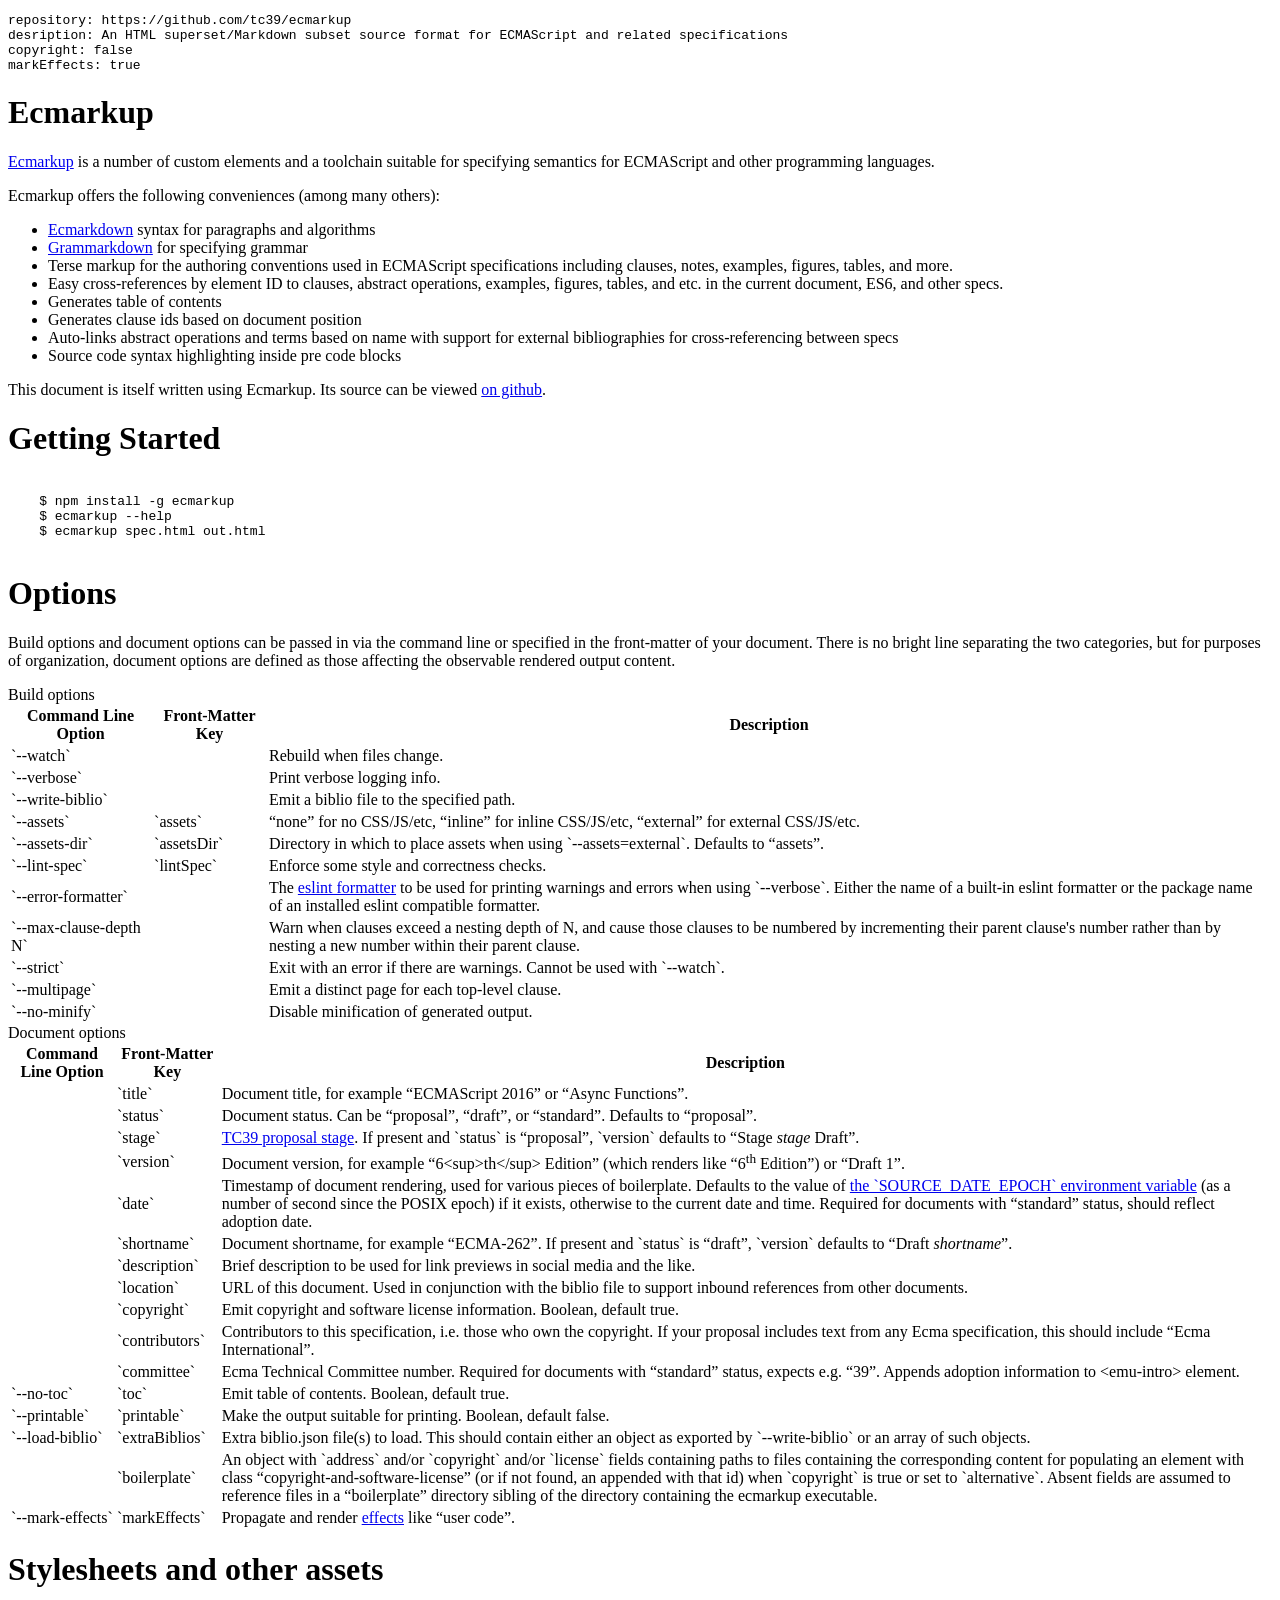
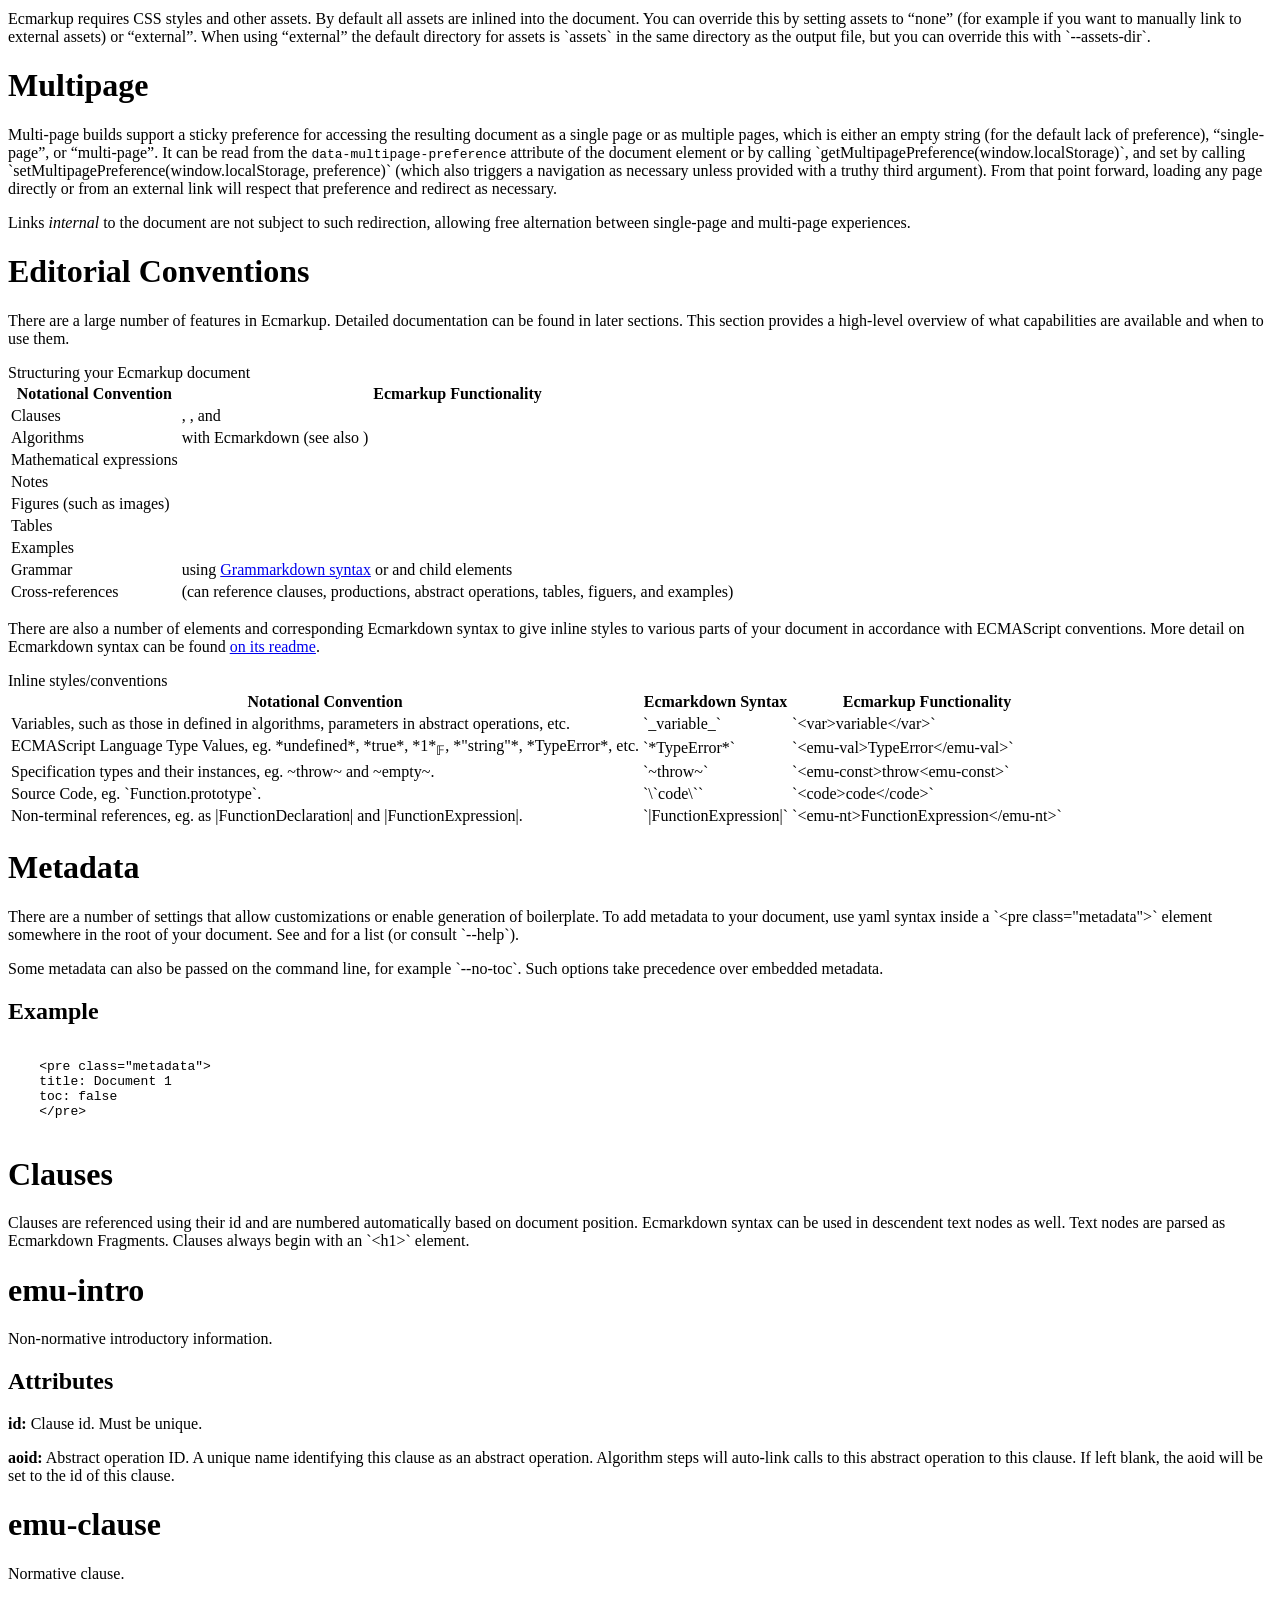
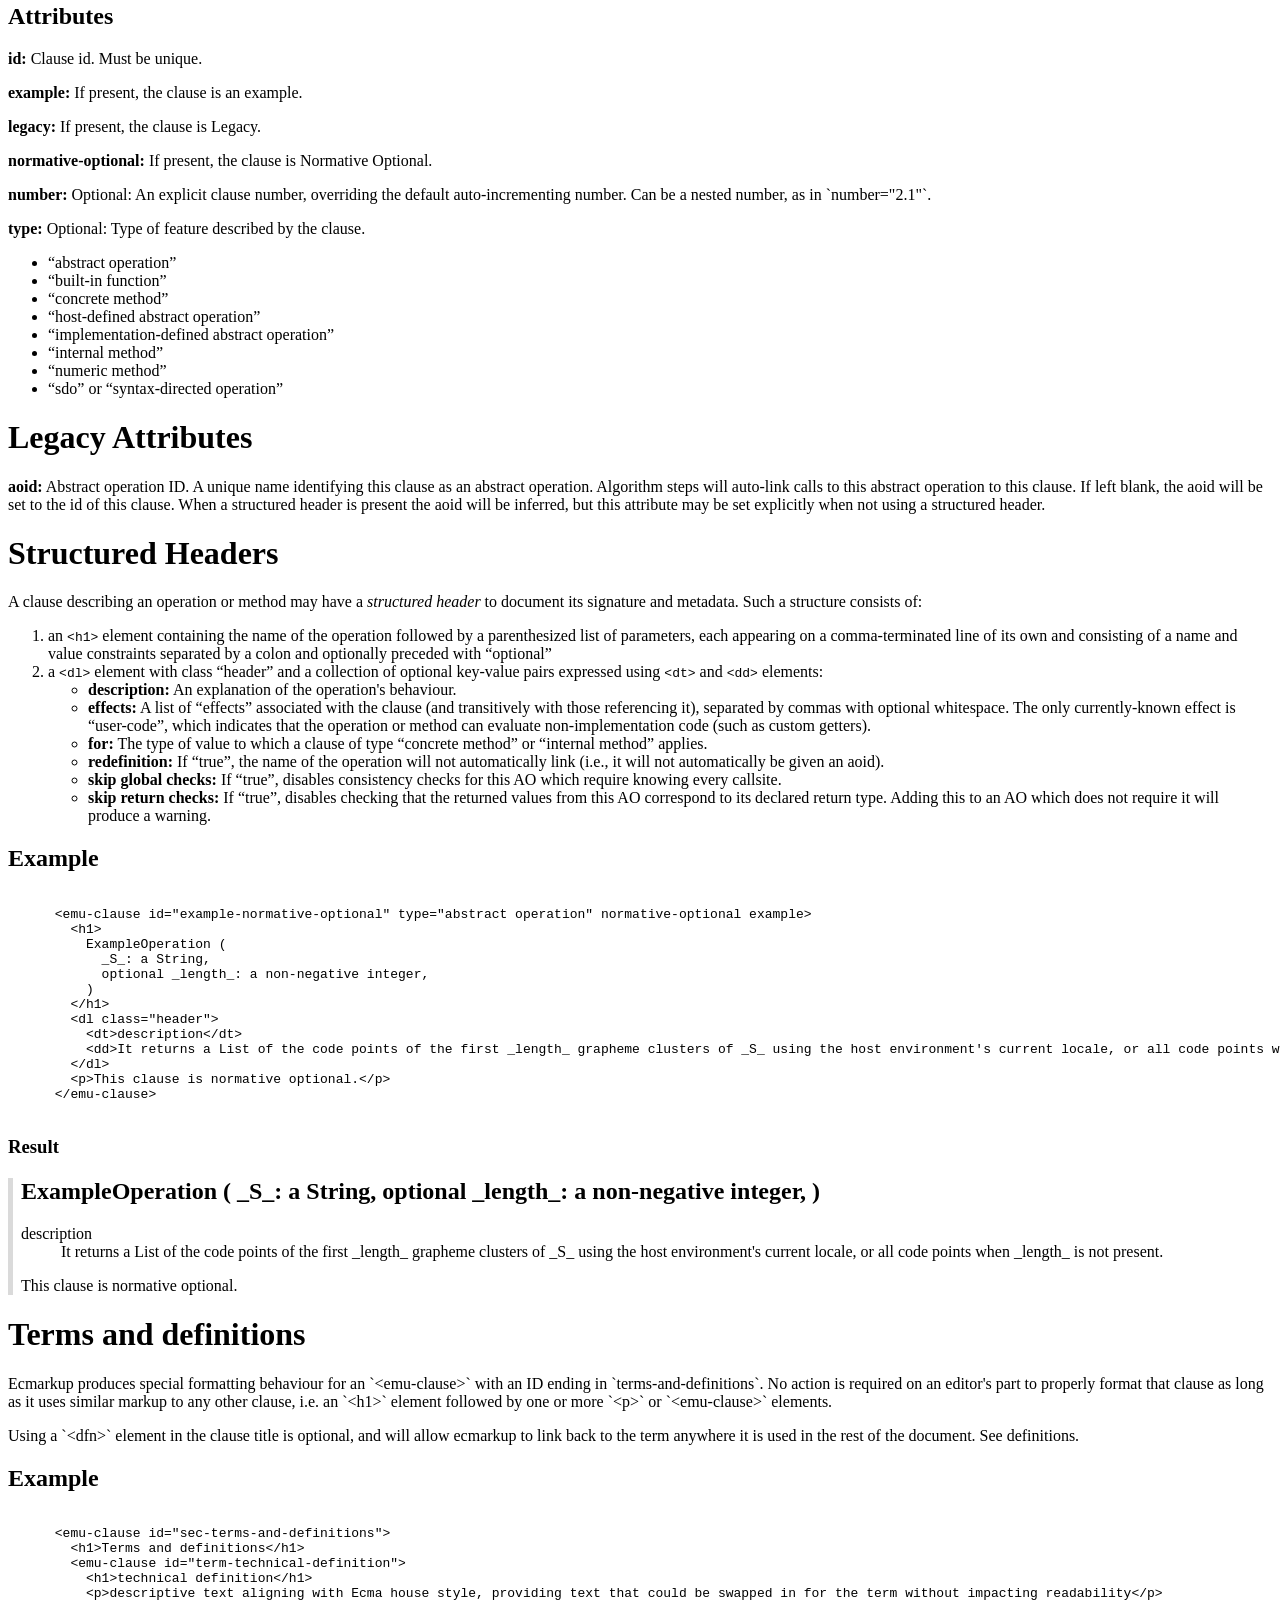
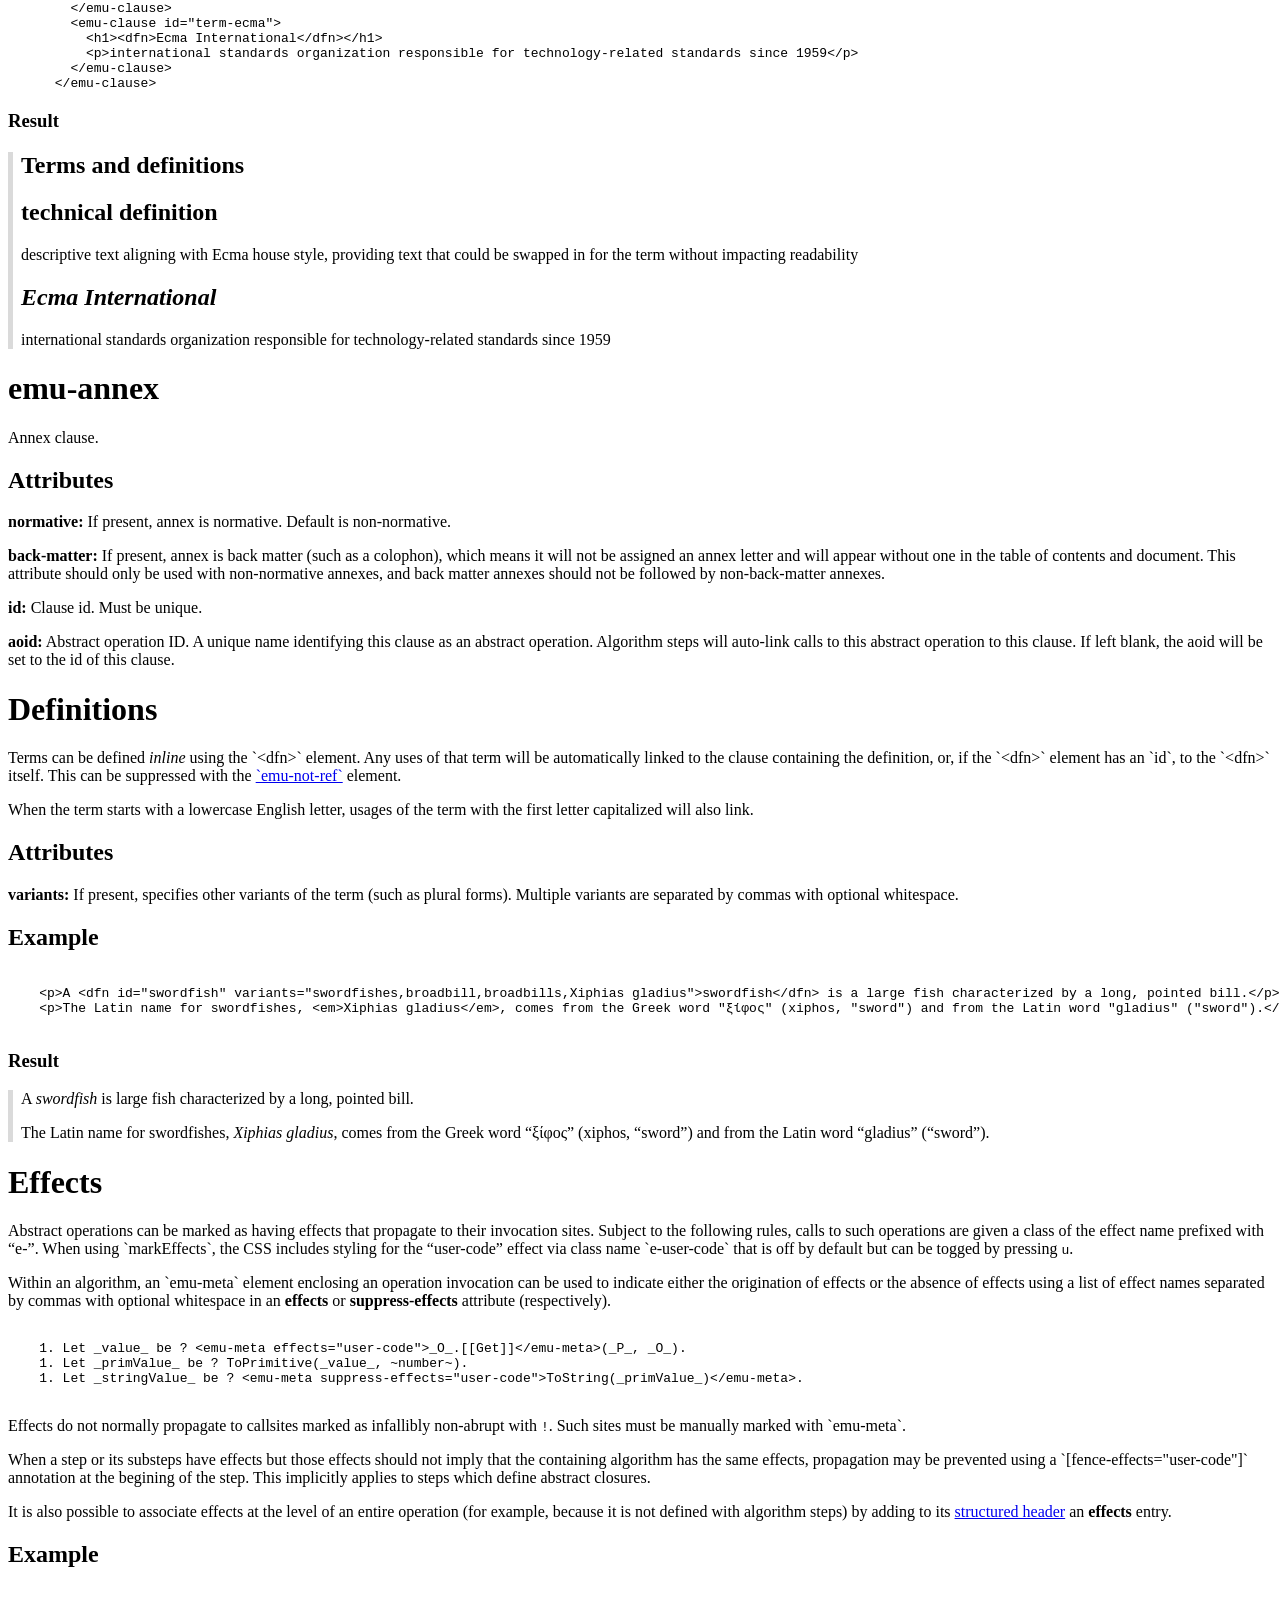
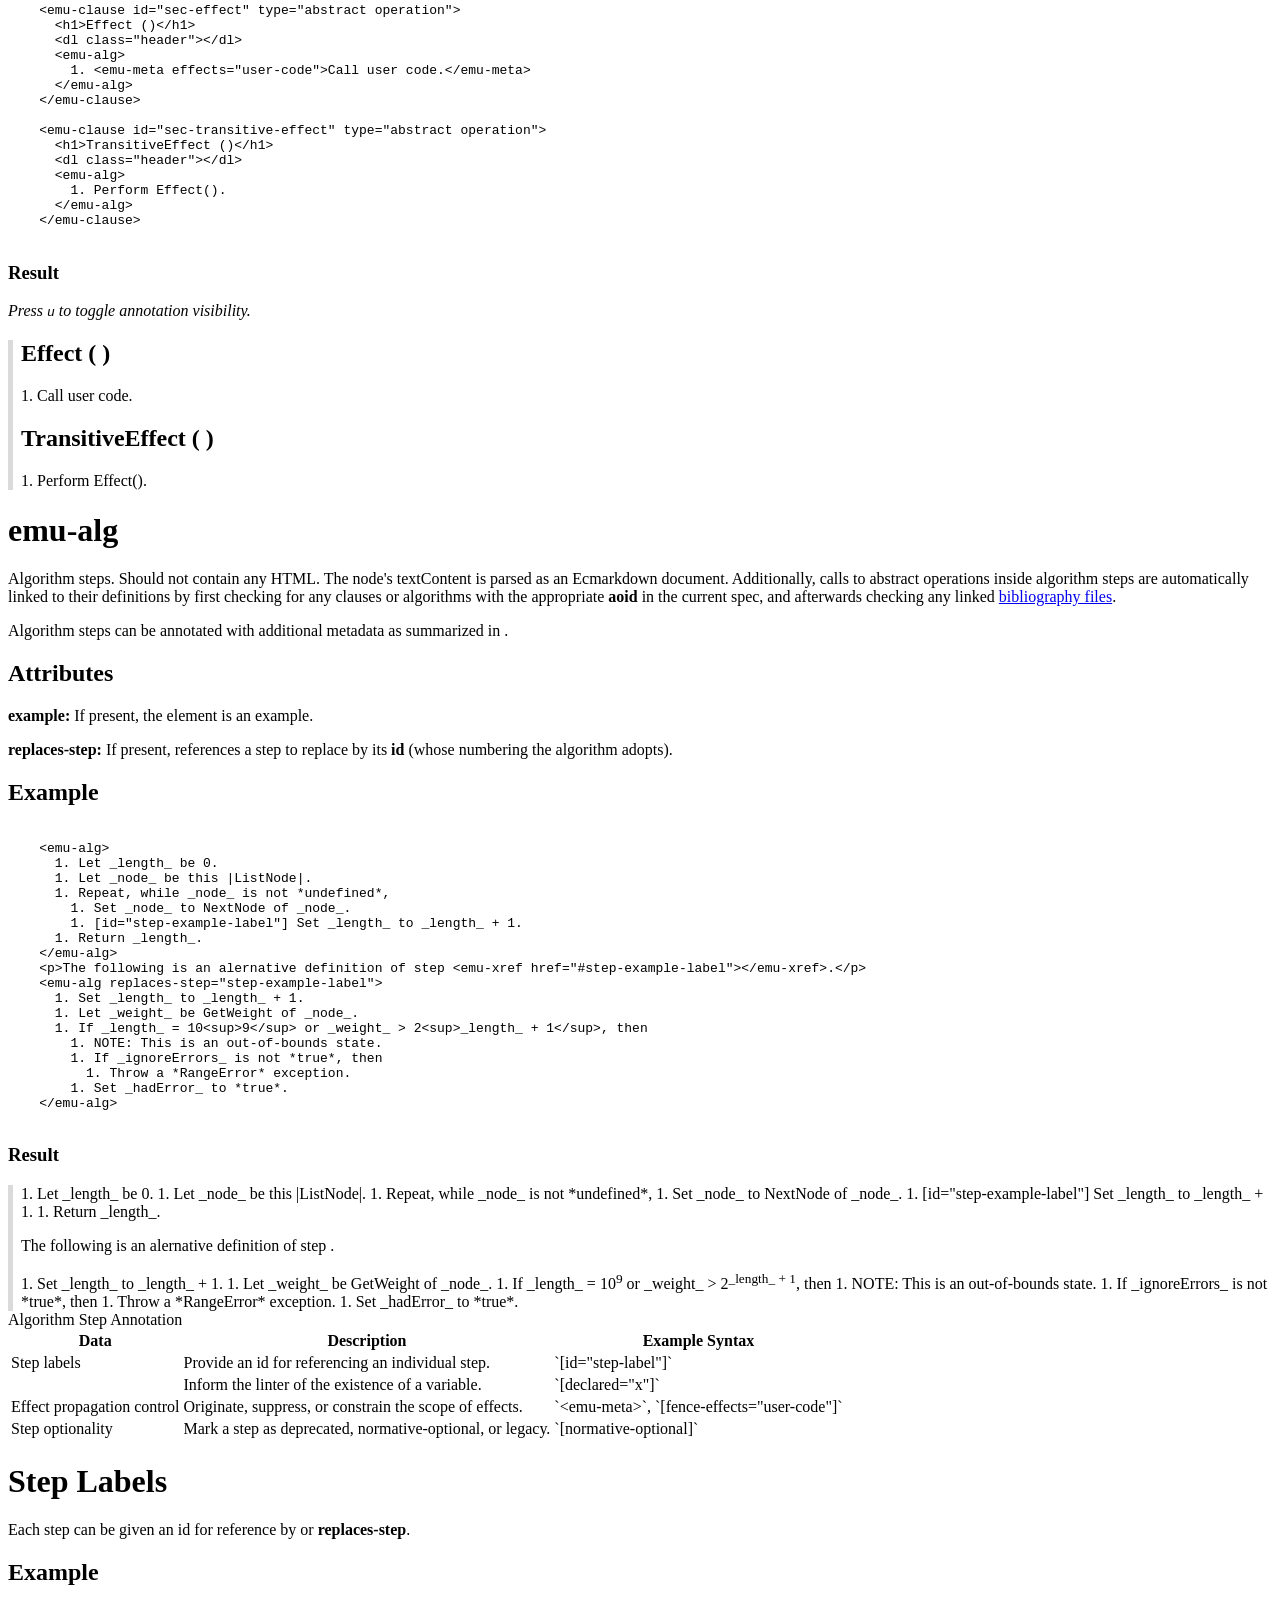
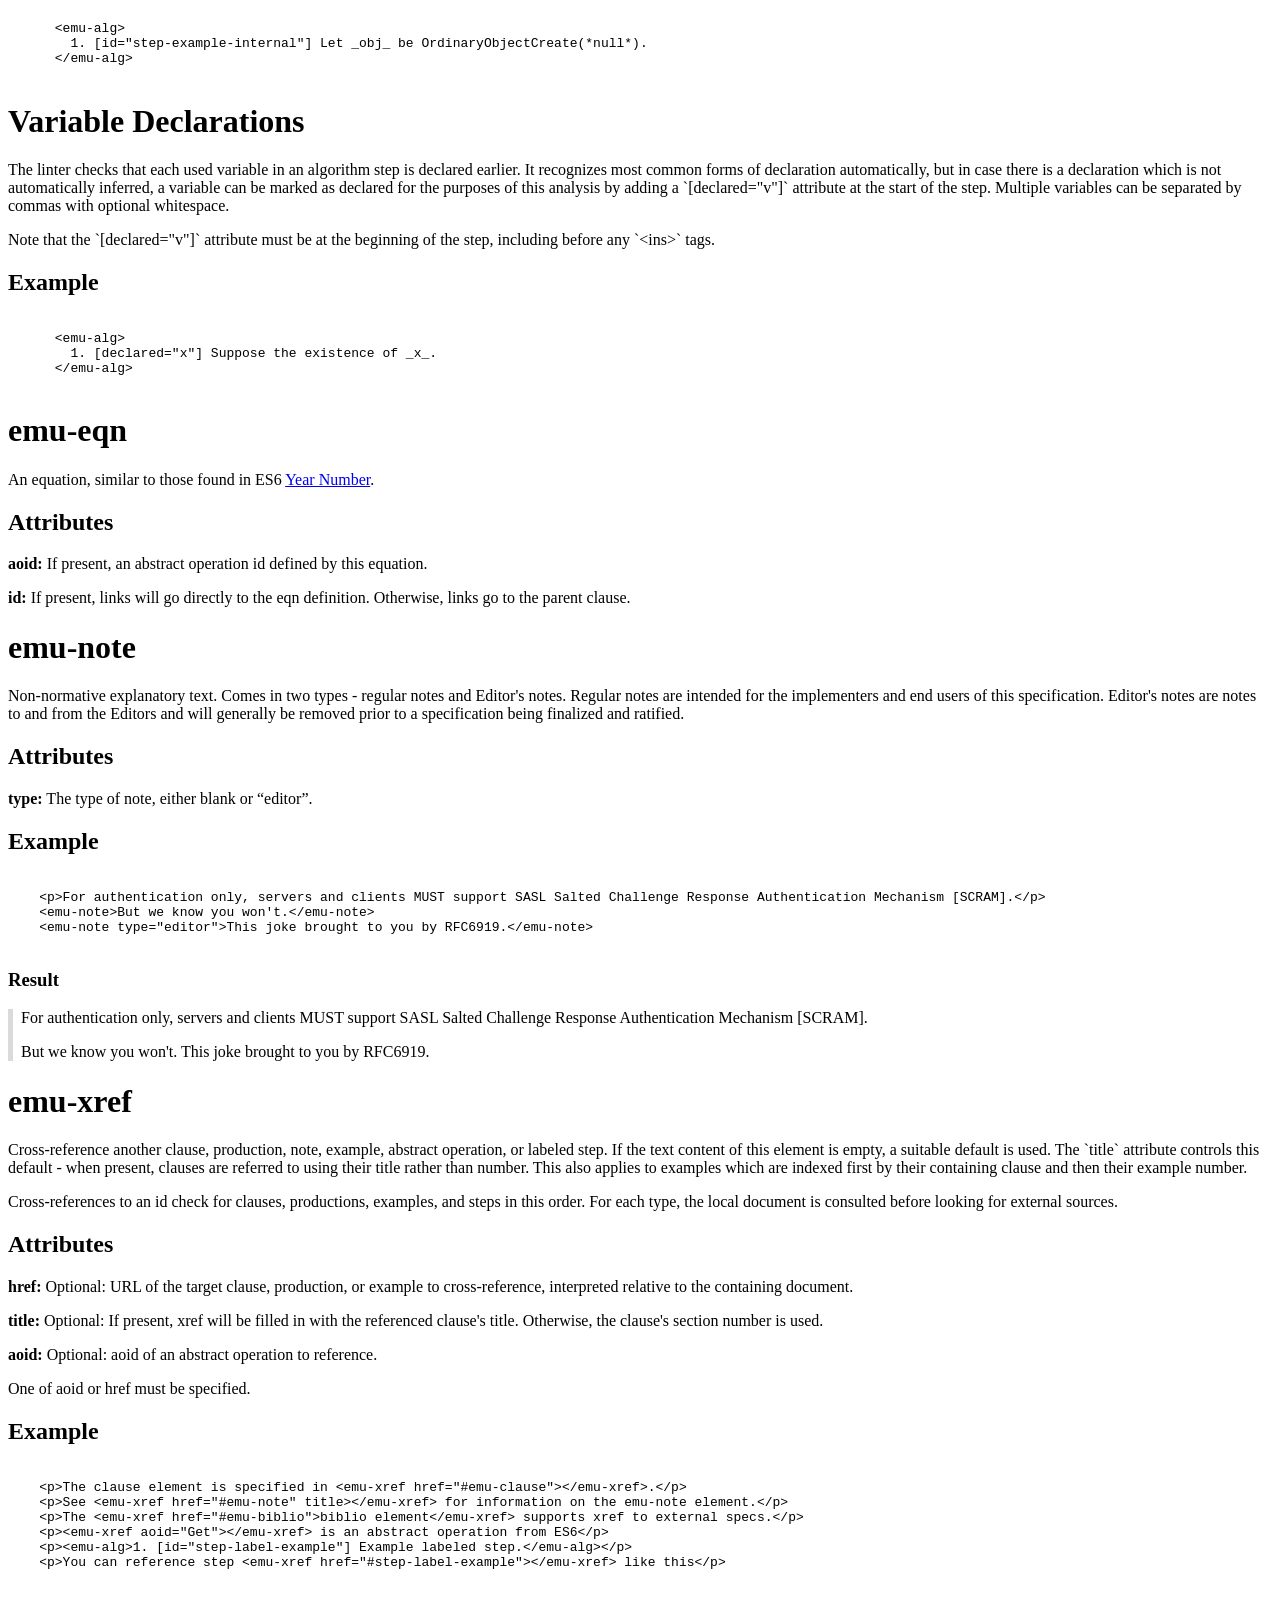
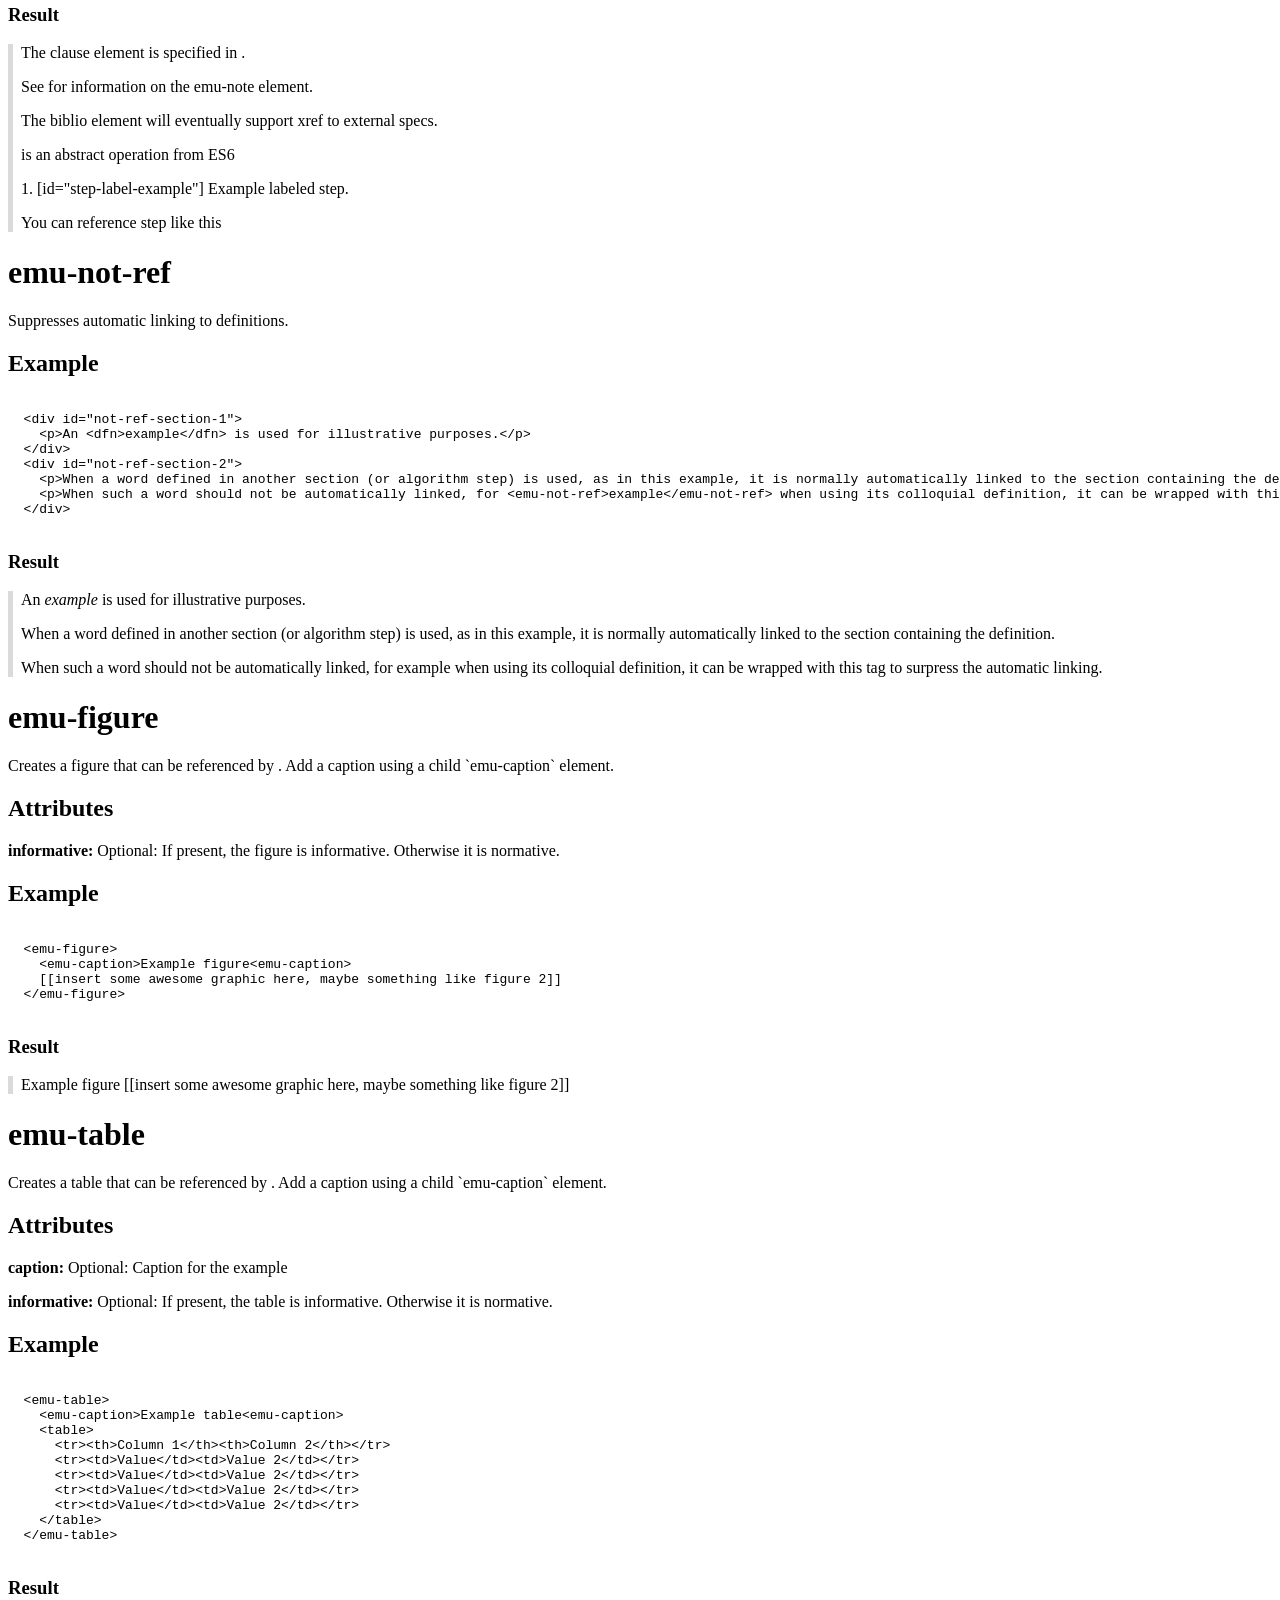
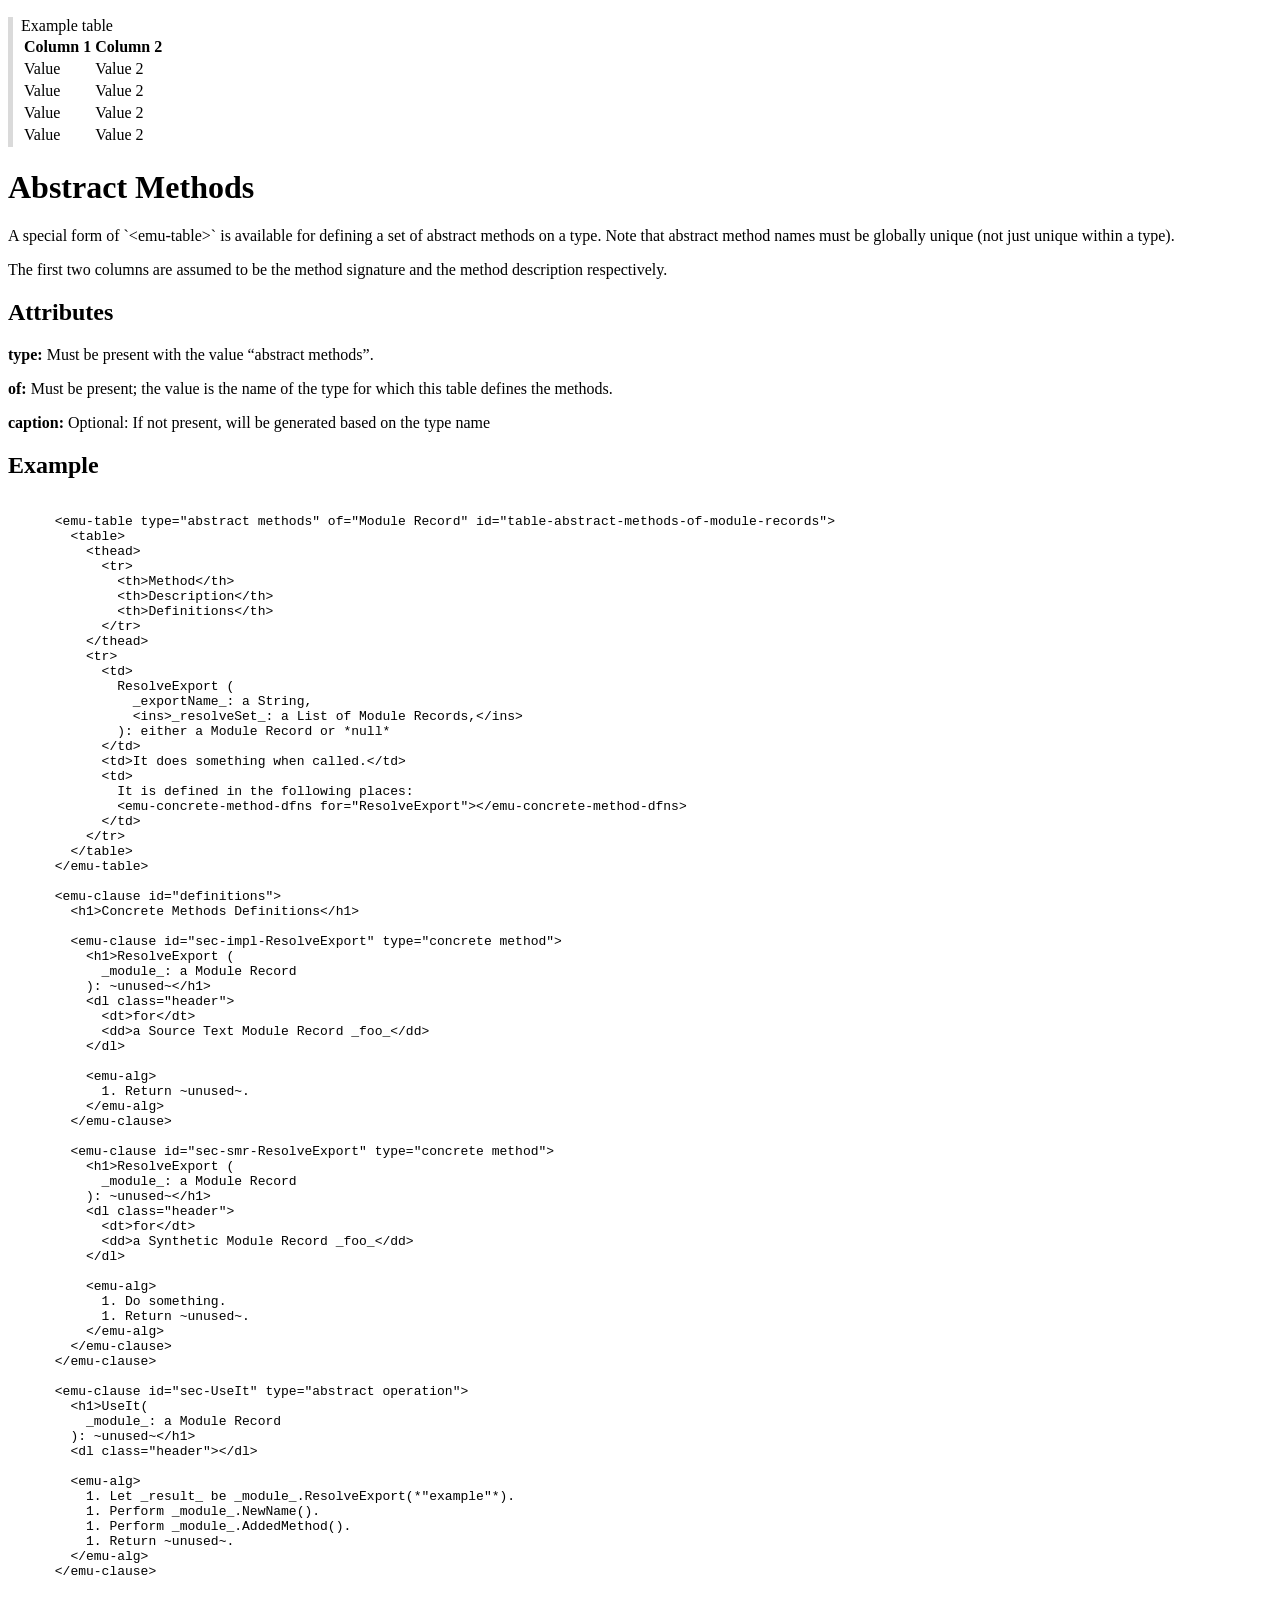
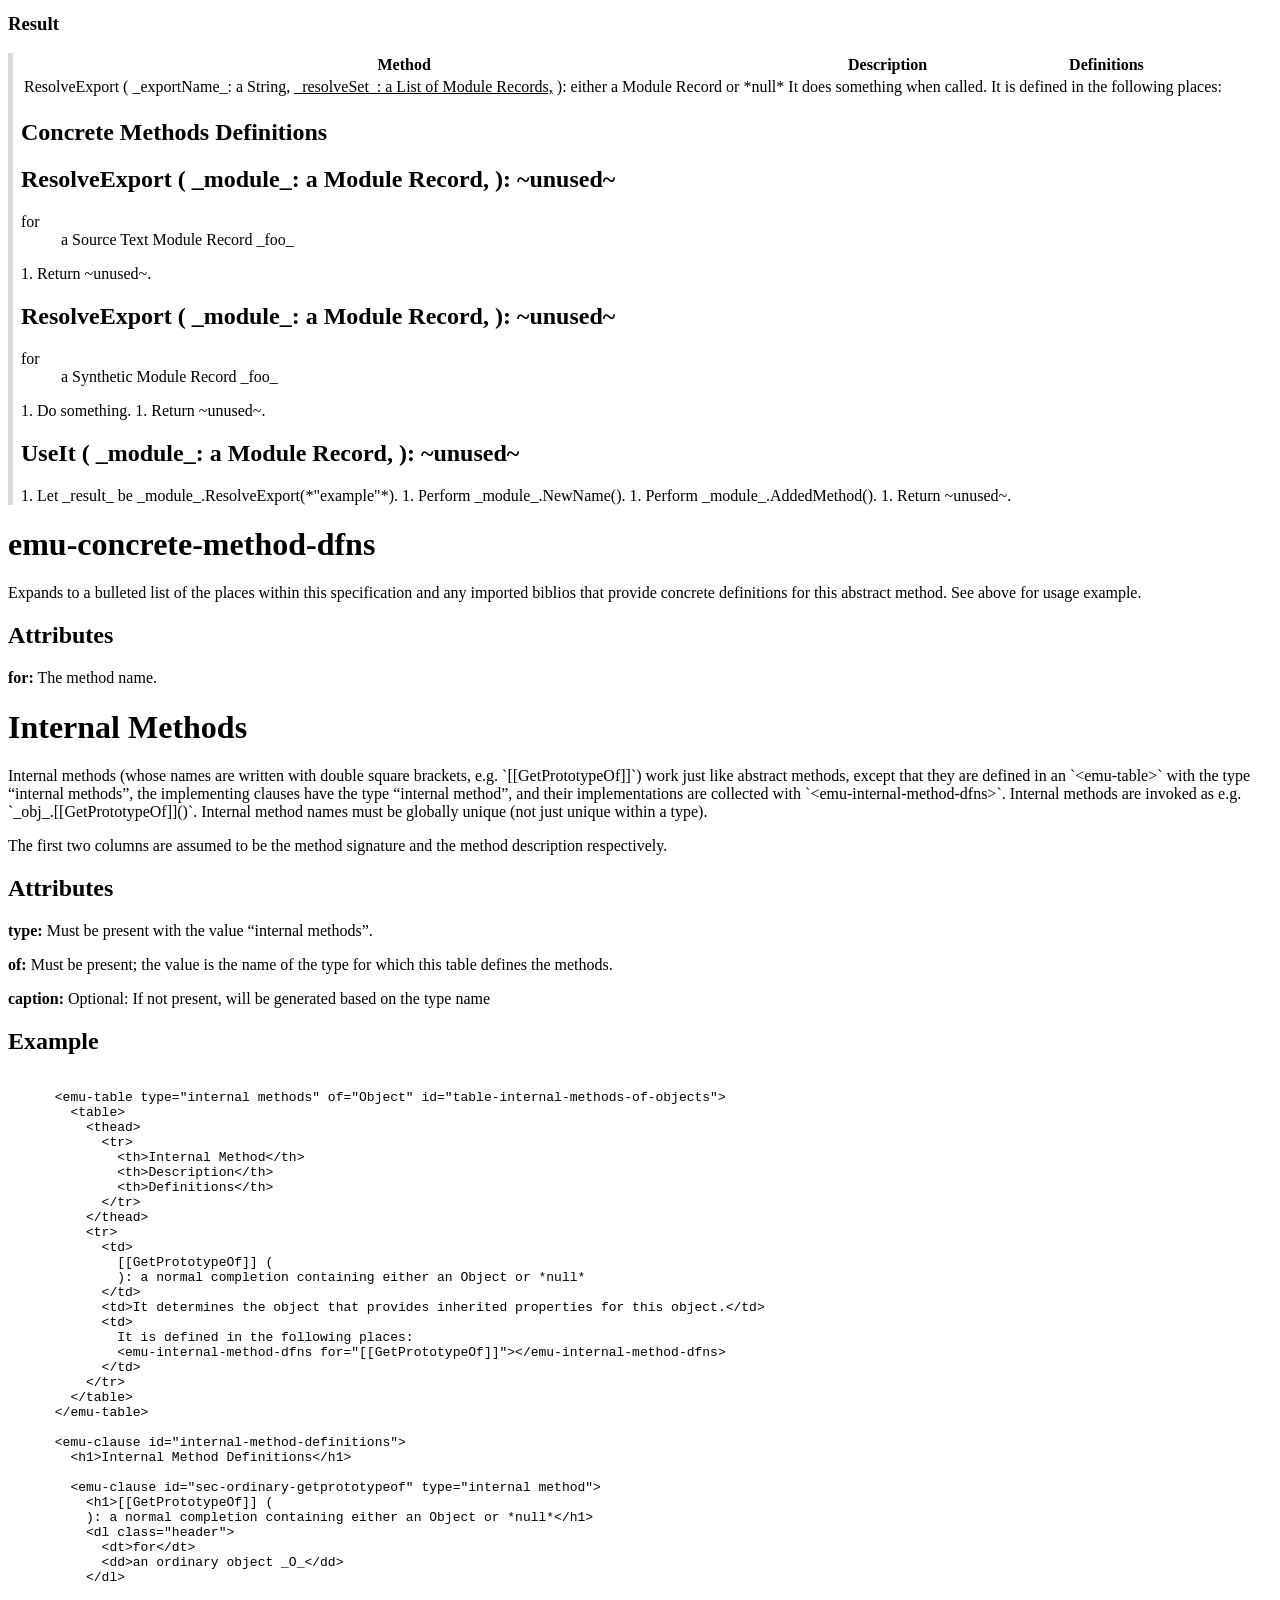
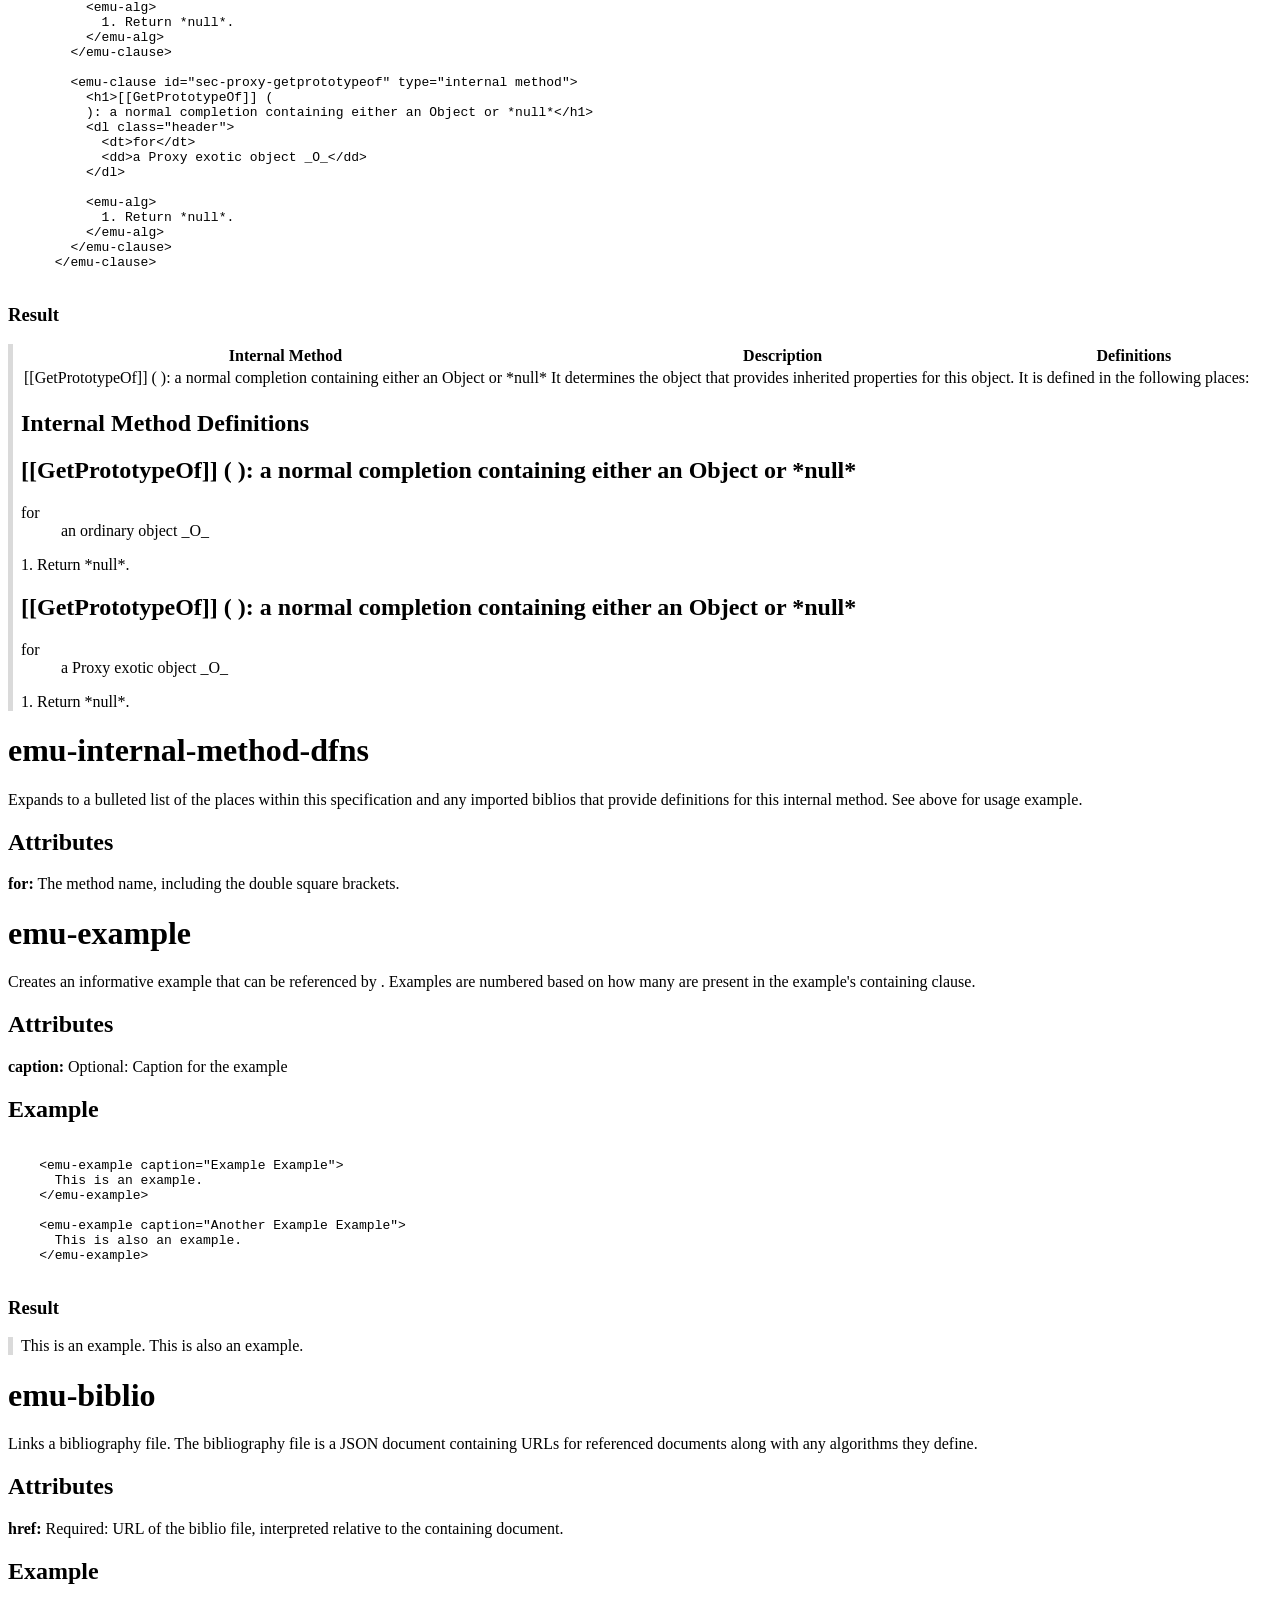
==== commit a71b3c9d: "Format terms & defs regardless of media" ====
--- a/spec/index.html
+++ b/spec/index.html
@@ -55,8 +55,7 @@
       <tr><td>`--assets-dir`</td><td>`assetsDir`</td><td>Directory in which to place assets when using `--assets=external`. Defaults to “assets”.</td></tr>
       <tr><td>`--lint-spec`</td><td>`lintSpec`</td><td>Enforce some style and correctness checks.</td></tr>
       <tr><td>`--error-formatter`</td><td></td><td>The <a href="https://eslint.org/docs/user-guide/formatters/">eslint formatter</a> to be used for printing warnings and errors when using `--verbose`. Either the name of a built-in eslint formatter or the package name of an installed eslint compatible formatter.</td></tr>
-      <tr><td>`--max-clause-depth N`</td><td>`maxClauseDepth`</td><td>Warn when clauses exceed a nesting depth of N, and cause those clauses to be numbered by incrementing their parent clause's number rather than by nesting a new number within their parent clause. Default 5.</td></tr>
-      <tr><td>`--printed-toc-depth N`</td><td>`printedTocDepth`</td><td>Maximum level of subclause to be emitted in printed table of contents. Default 3. (ignored if `--printable` option omitted)</td></tr>
+      <tr><td>`--max-clause-depth N`</td><td></td><td>Warn when clauses exceed a nesting depth of N, and cause those clauses to be numbered by incrementing their parent clause's number rather than by nesting a new number within their parent clause.</td></tr>
       <tr><td>`--strict`</td><td></td><td>Exit with an error if there are warnings. Cannot be used with `--watch`.</td></tr>
       <tr><td>`--multipage`</td><td></td><td>Emit a distinct page for each top-level clause.</td></tr>
       <tr><td>`--no-minify`</td><td></td><td>Disable minification of generated output.</td></tr>
@@ -172,7 +171,7 @@
 
 <emu-clause id="clauses">
   <h1>Clauses</h1>
-  <p>Clauses are referenced using their id and are numbered automatically based on document position. Ecmarkdown syntax can be used in descendent text nodes as well. Text nodes are parsed as Ecmarkdown Fragments. Clauses shall always begin with an `&lt;h1>` element.</p>
+  <p>Clauses are referenced using their id and are numbered automatically based on document position. Ecmarkdown syntax can be used in descendent text nodes as well. Text nodes are parsed as Ecmarkdown Fragments. Clauses always begin with an `&lt;h1>` element.</p>
 
   <!-- TODO Ecma house style supports clauses without a title (therefore numbered only) as long as all clauses as that level and lower are also numbered only. -->
 
@@ -287,10 +286,8 @@
 
       <h3>Result</h3>
       <aside class="result">
-
         <emu-clause id="sec-terms-and-definitions">
           <h1>Terms and definitions</h1>
-
           <emu-clause id="term-technical-definition">
             <h1>technical definition</h1>
             <p>descriptive text aligning with Ecma house style, providing text that could be swapped in for the term without impacting readability</p>
@@ -1283,14 +1280,6 @@
 <emu-annex id="document-structure">
   <h1>Required structure for Ecma documents</h1>
 
-  <p>Ecmarkup supports producing a document aligned with the <a href="https://ecma-international.org/policies/ecma-directives/">Ecma directives</a>. If the ecmarkup document is intended to be formally released by Ecma International, there are some structural requirements it shall follow.</p>
+  <p>Ecmarkup supports producing a document aligned with Ecma house style. If the ecmarkup document is intended to be formally released by Ecma International, there are some structural requirements it shall follow.</p>
   <p>Each `&lt;emu-intro>`, `&lt;emu-clause>`, and `&lt;emu-annex>` element shall have a unique ID, optionally beginning with the prefix `sec-`.</p>
-  <p>After a single `&lt;emu-intro>` element, the first four top-level numbered clauses of an Ecma Standard or Technical Report are:</p>
-  <ol>
-    <li>Scope</li>
-    <li>Conformance</li>
-    <li>Normative references</li>
-    <li>Terms and definitions</li>
-  </ol>
-  <p>The Terms and Definitions clause shall format terms as described in <a href="https://www.iso.org/resources/publicly-available-resources.html?t=2GjwAG0y1pTGaWMLrFyd8JcnY2jv_ZM8-53tGT1-6f5uPDmC2DinHt5OHGv4uZf7&view=documents#section-isodocuments-top">ISO/IEC Directives, Part 2, Ninth Edition</a>. See Clause 16.5 for a more thorough explanation.</p>
 </emu-annex>
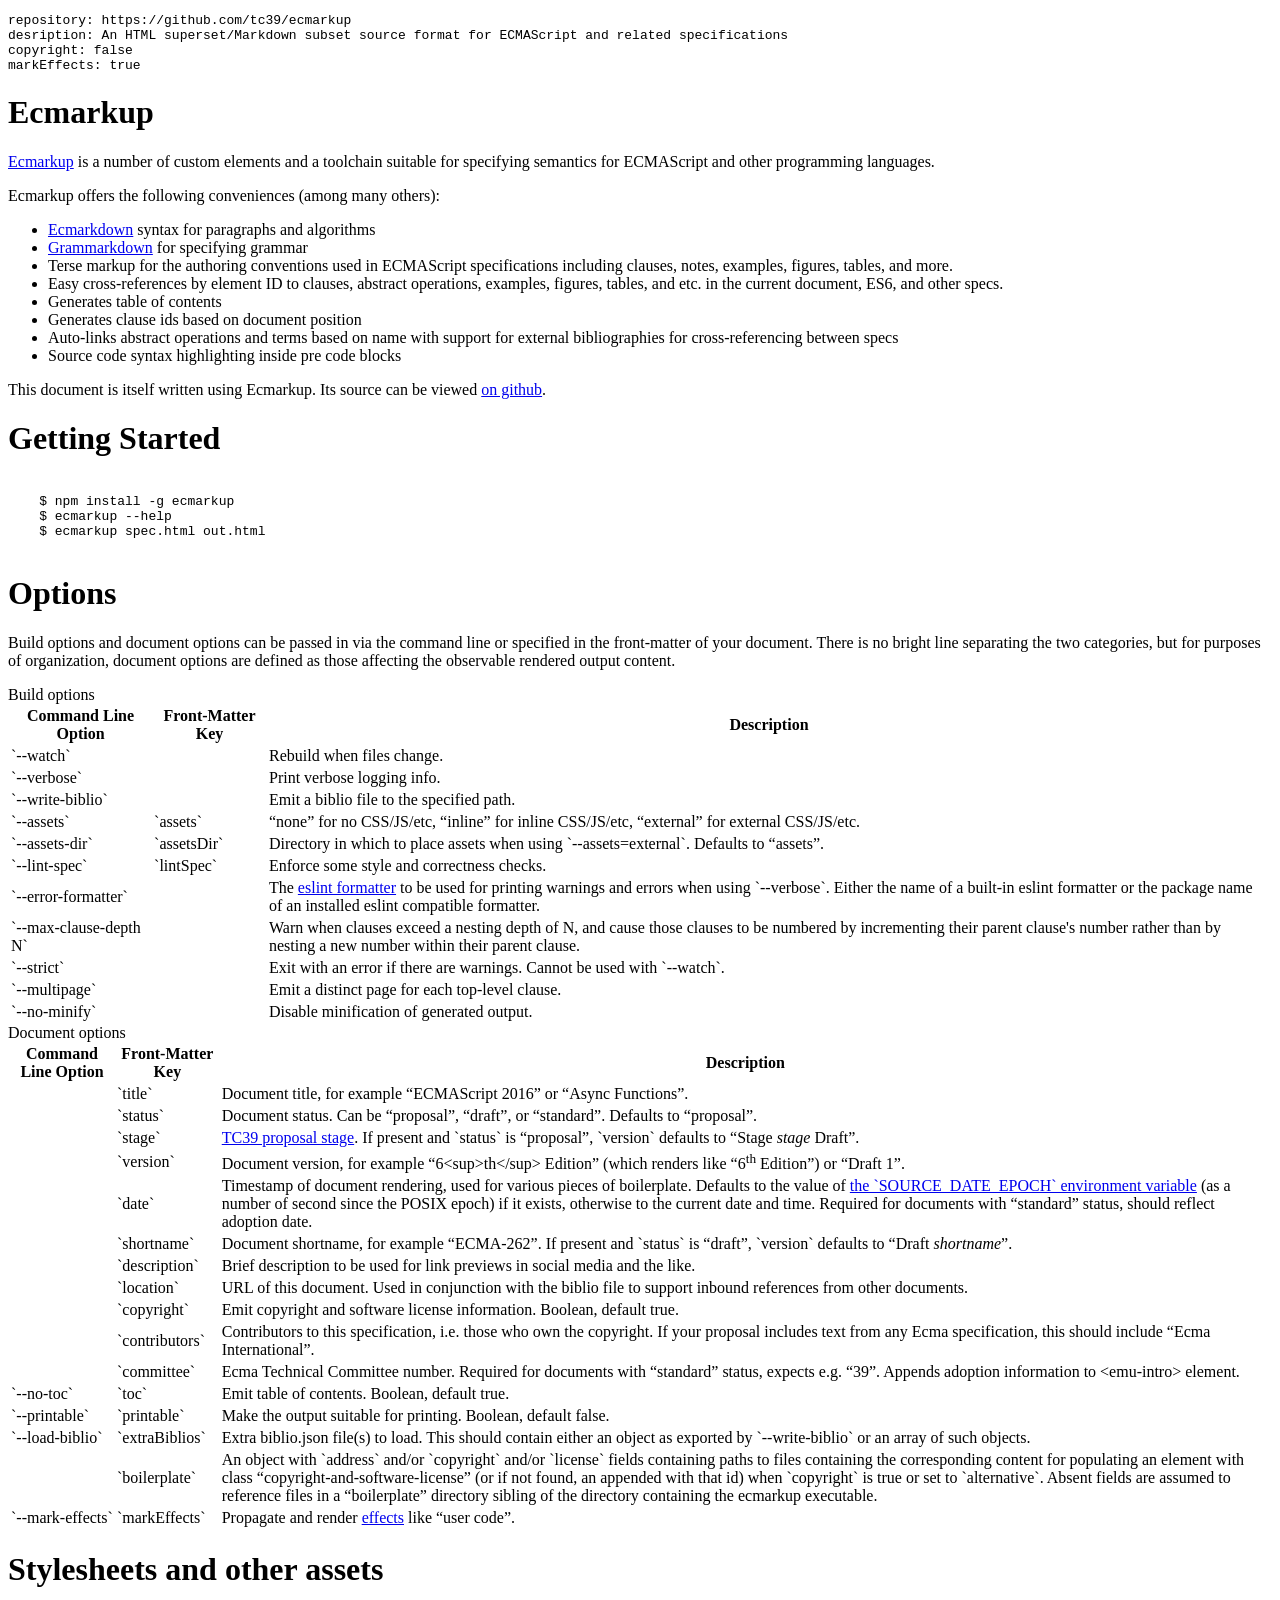
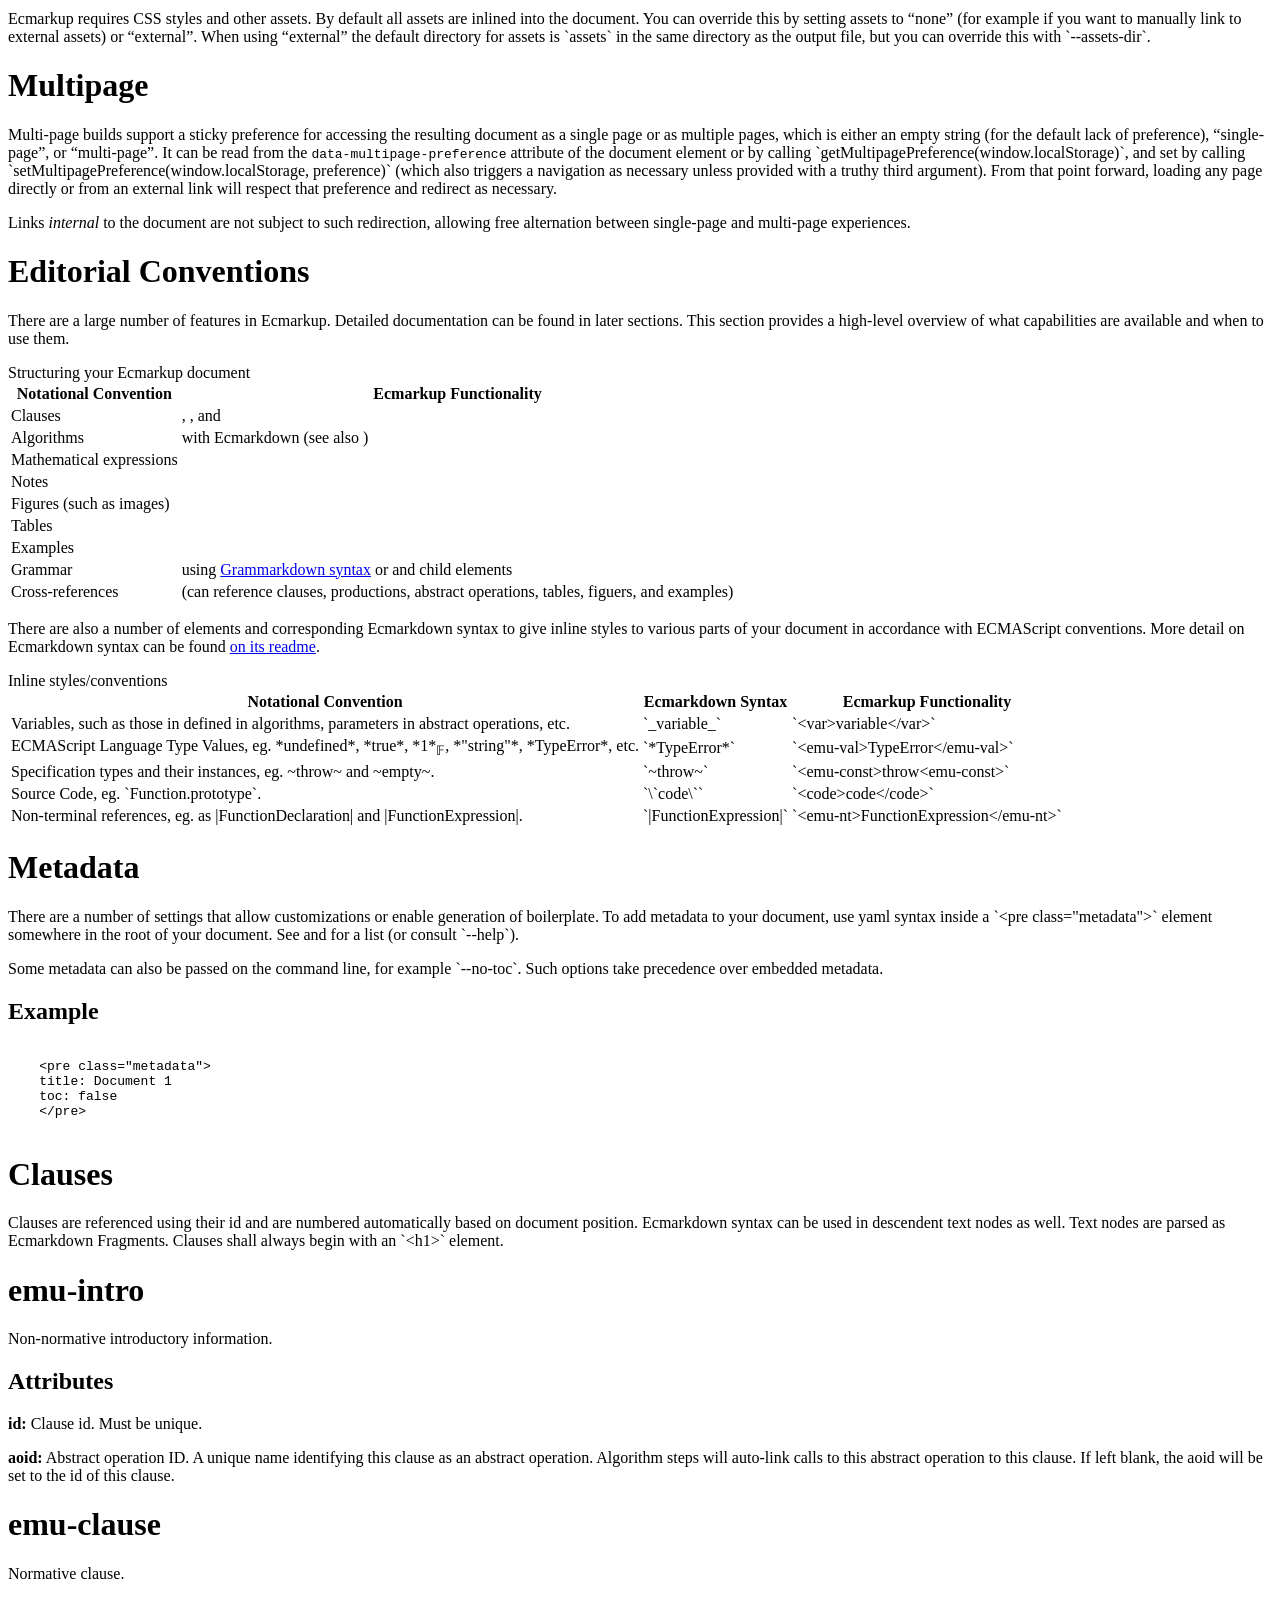
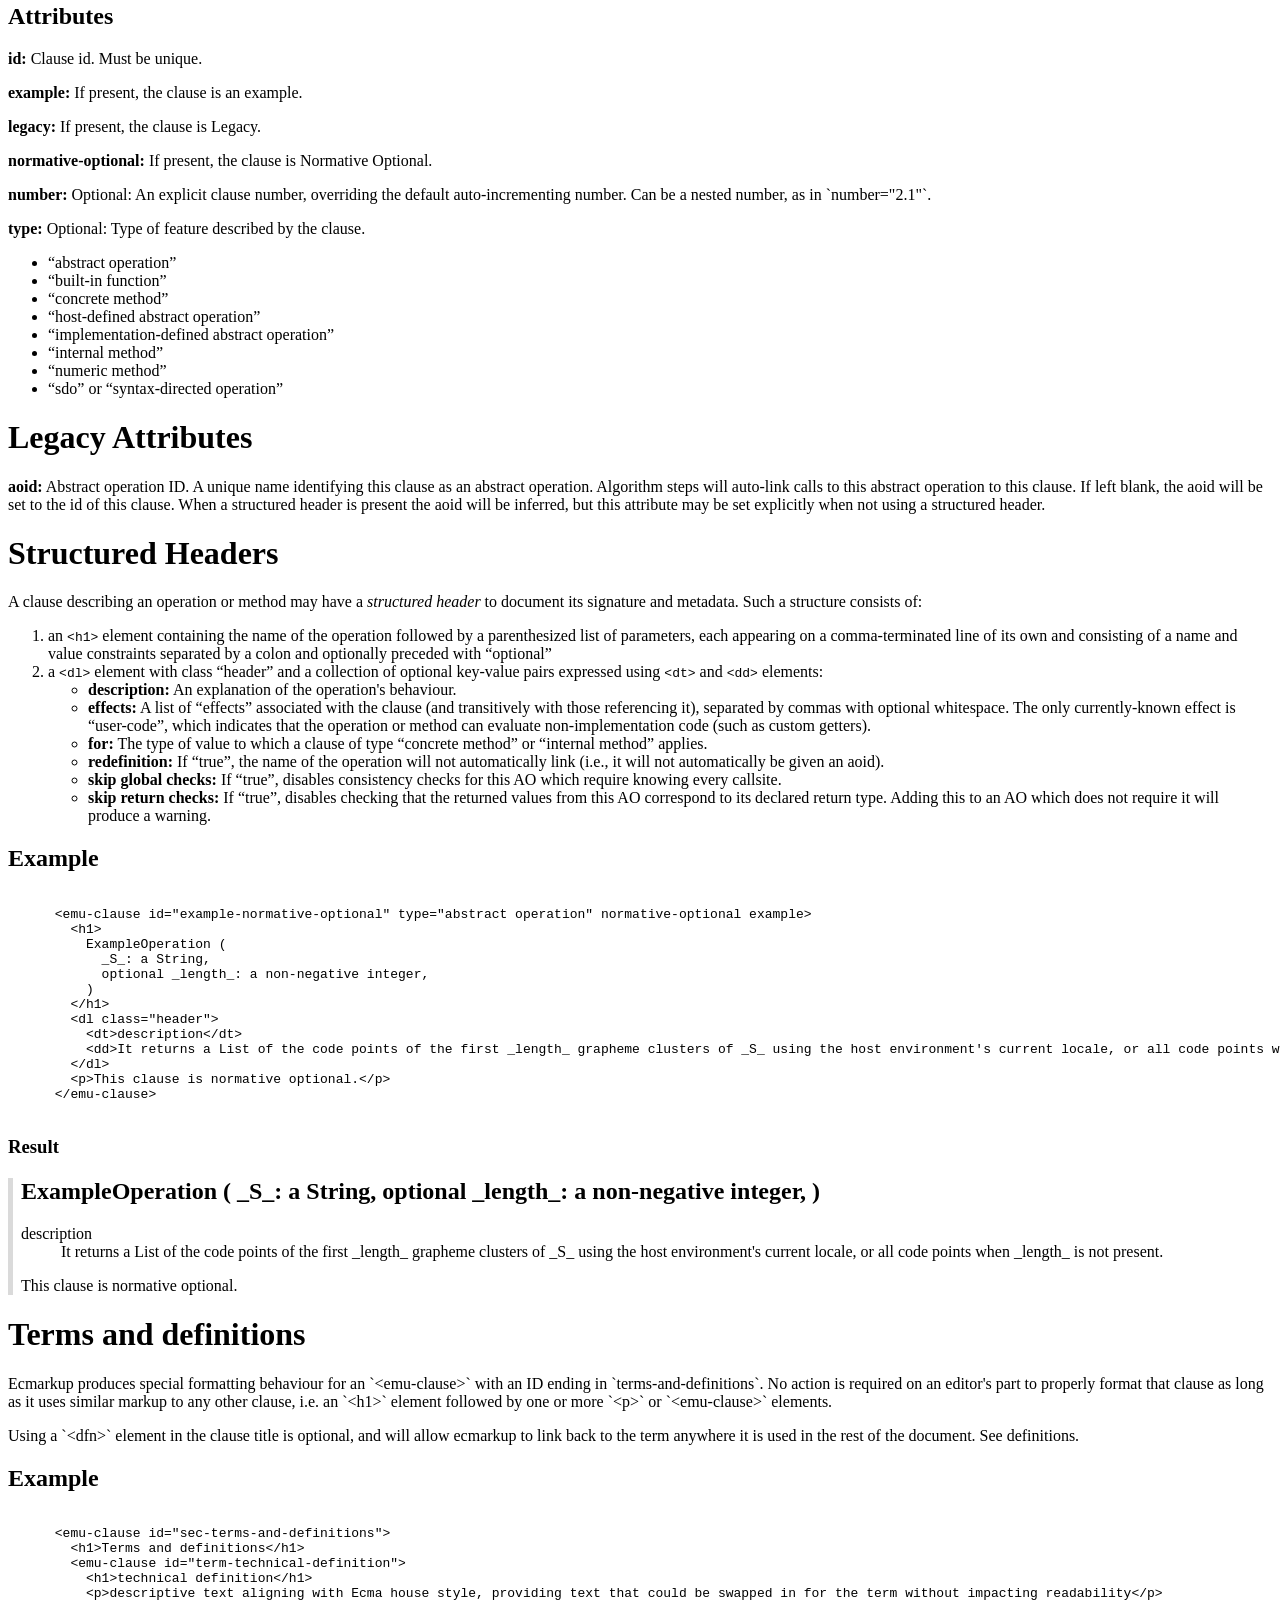
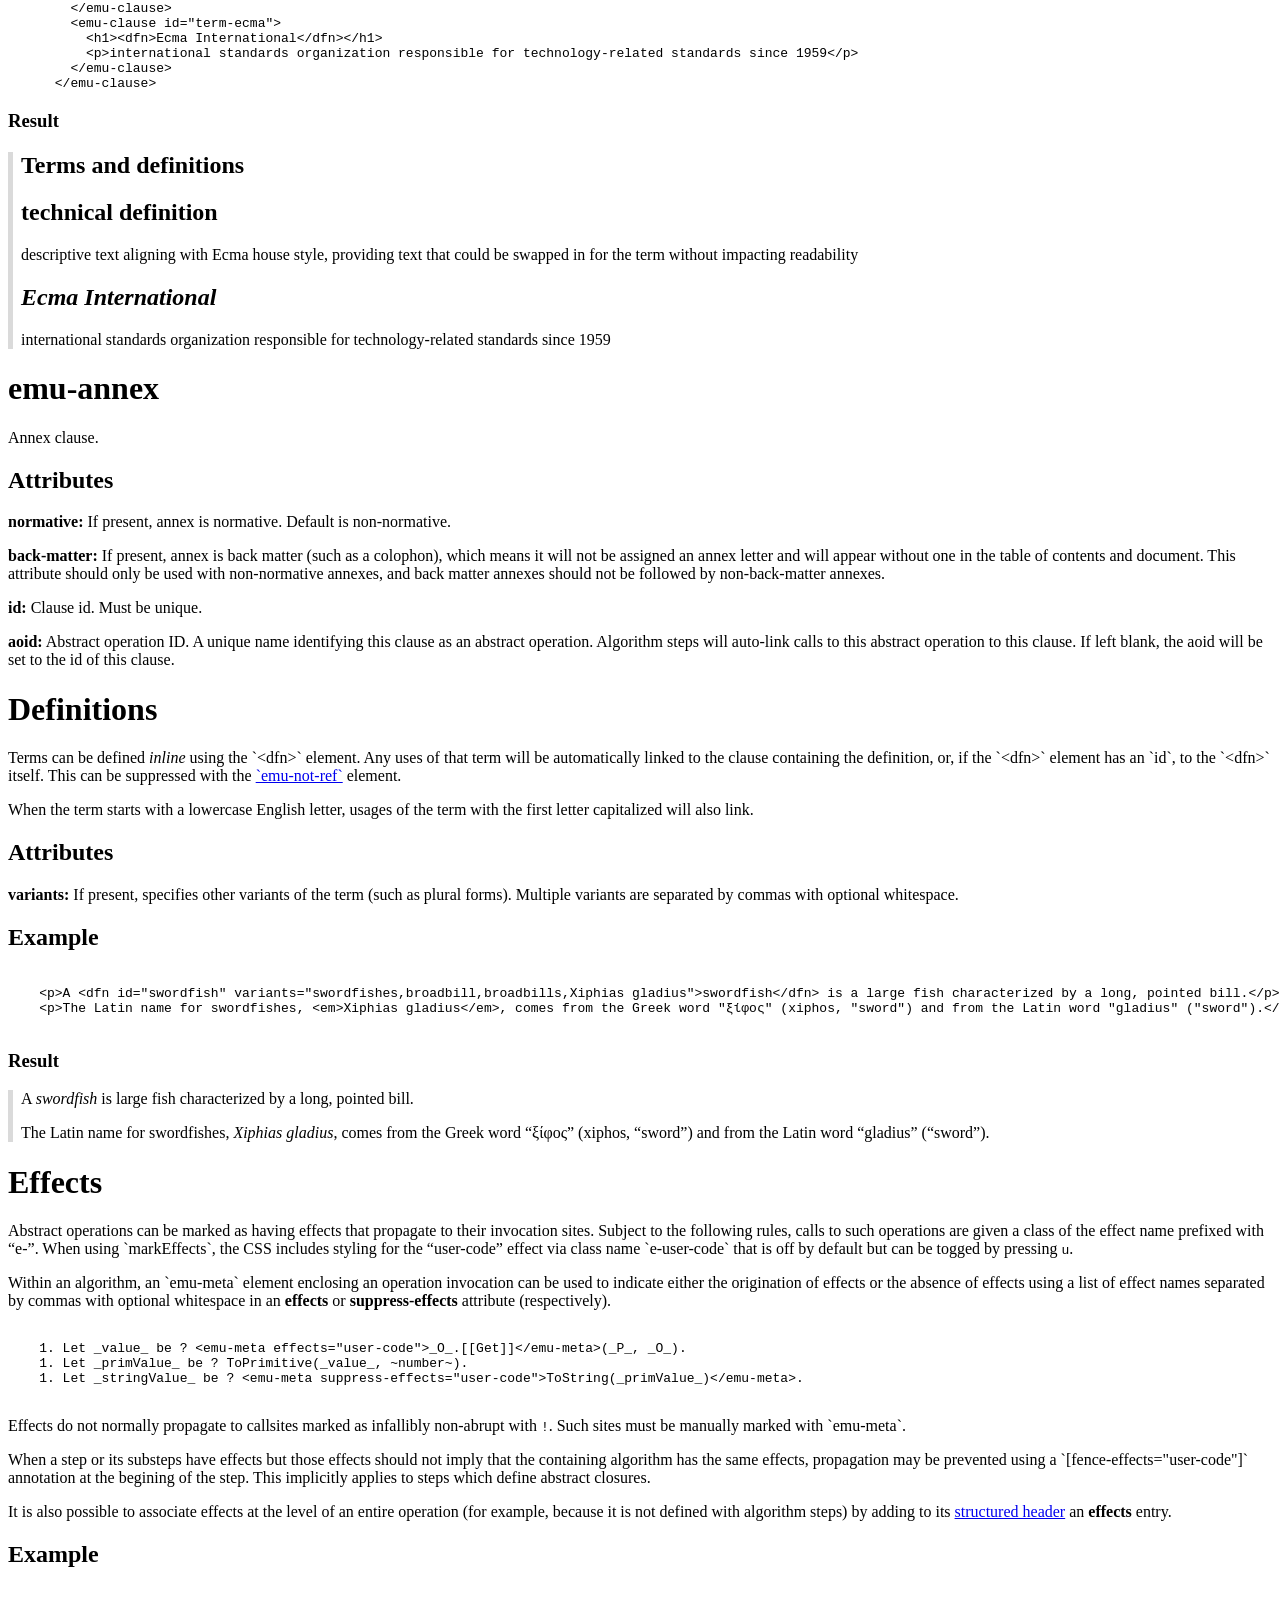
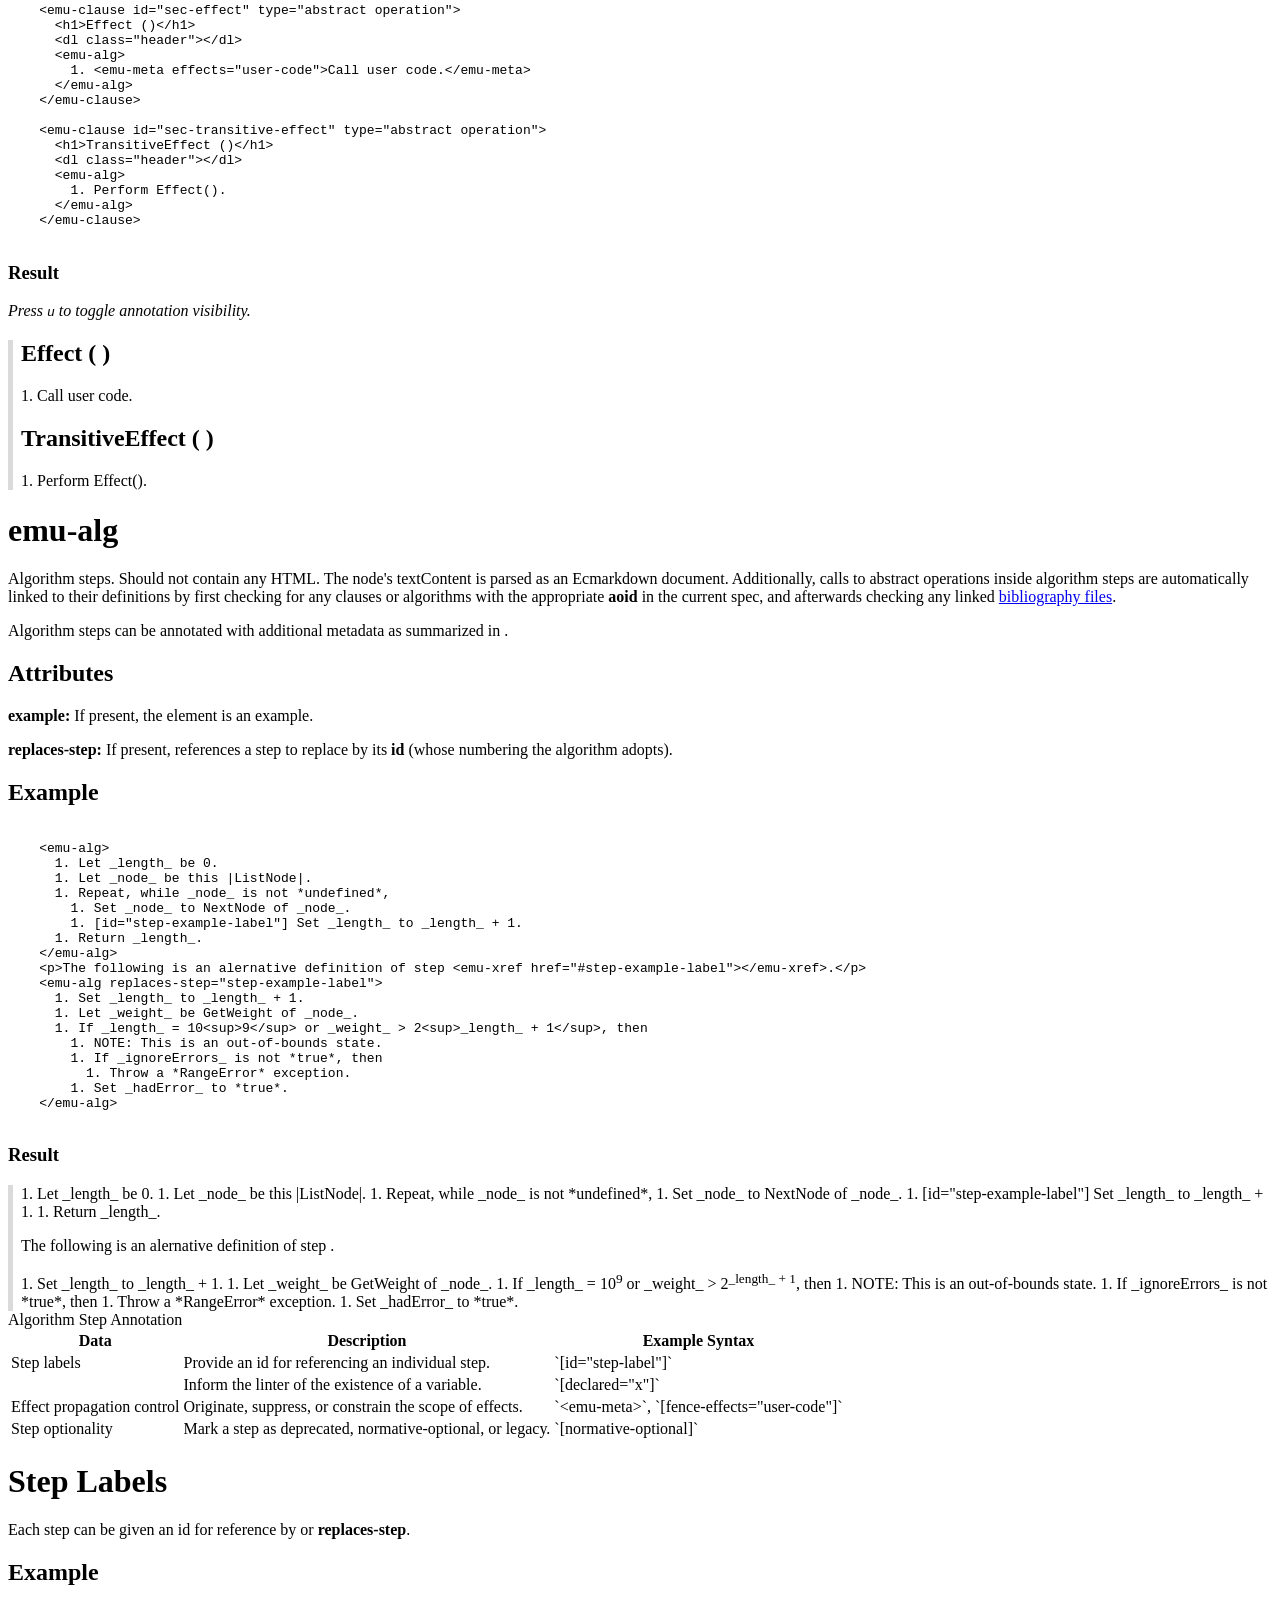
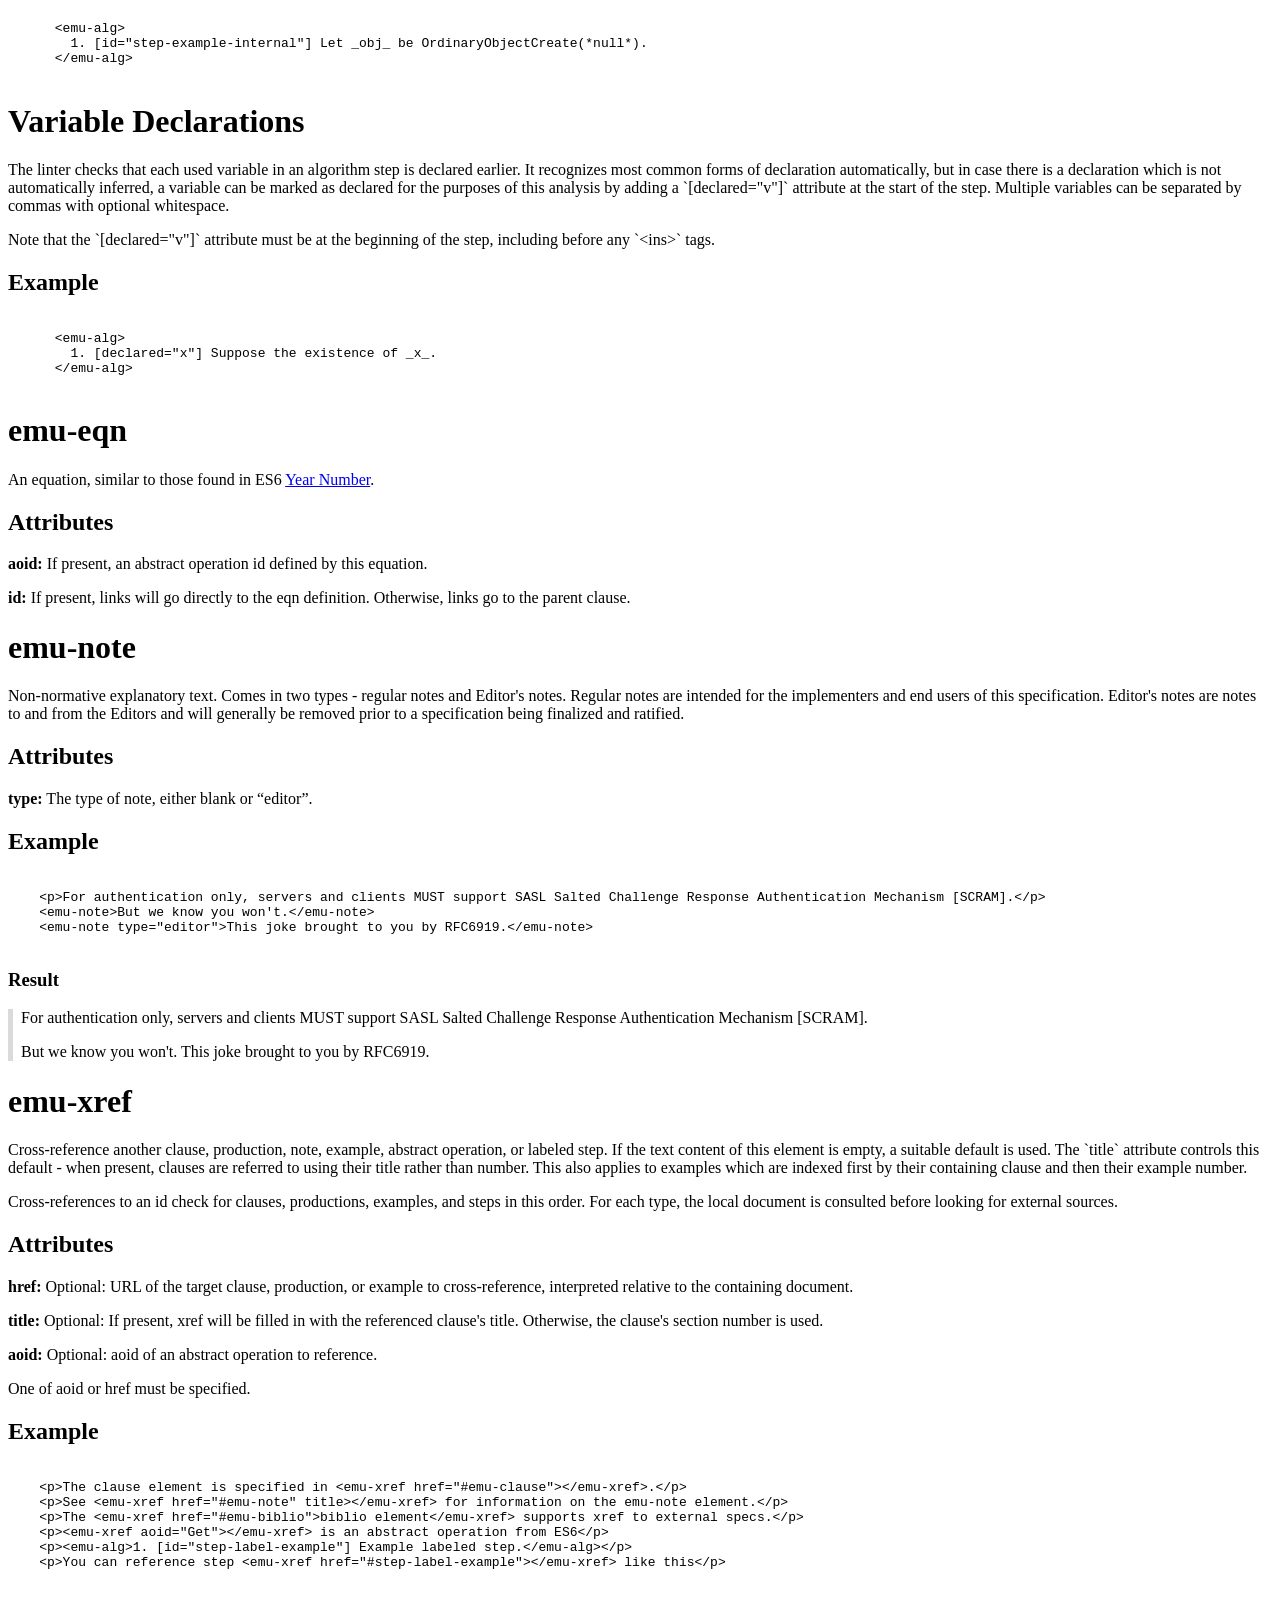
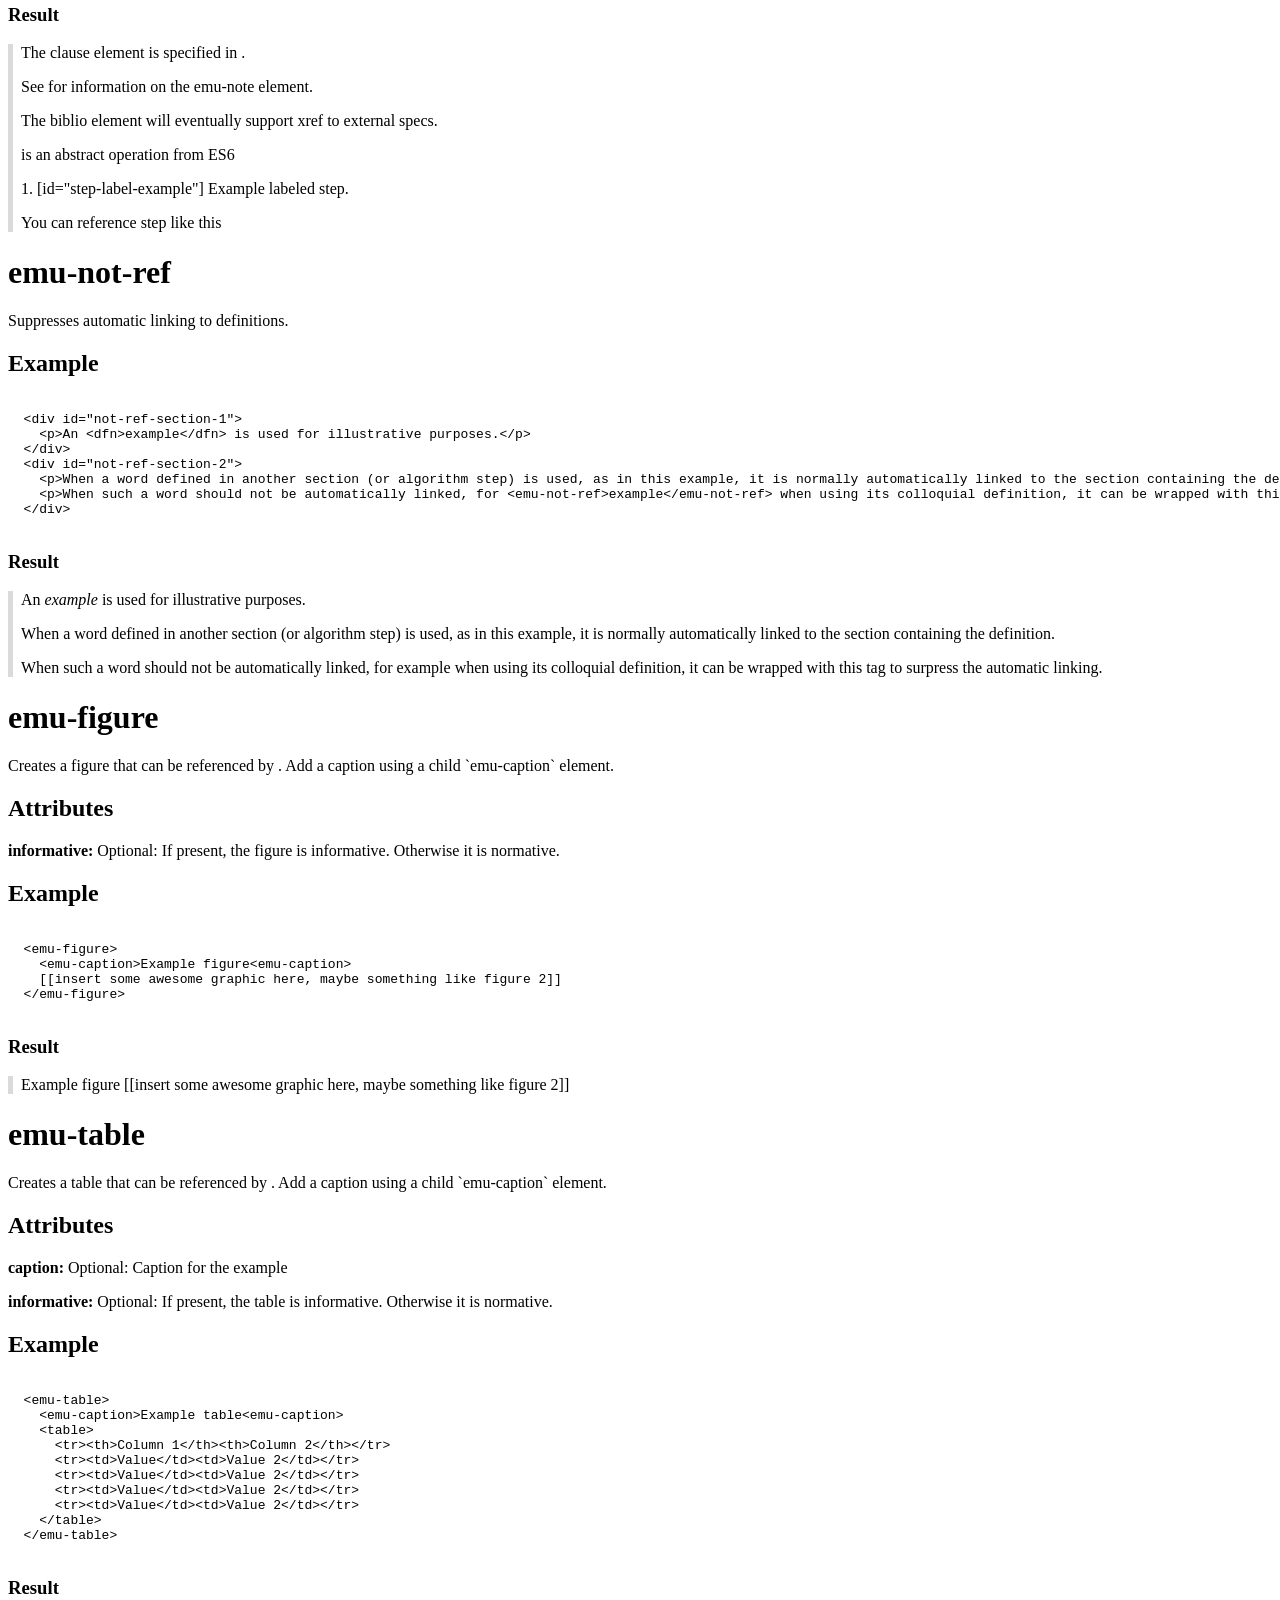
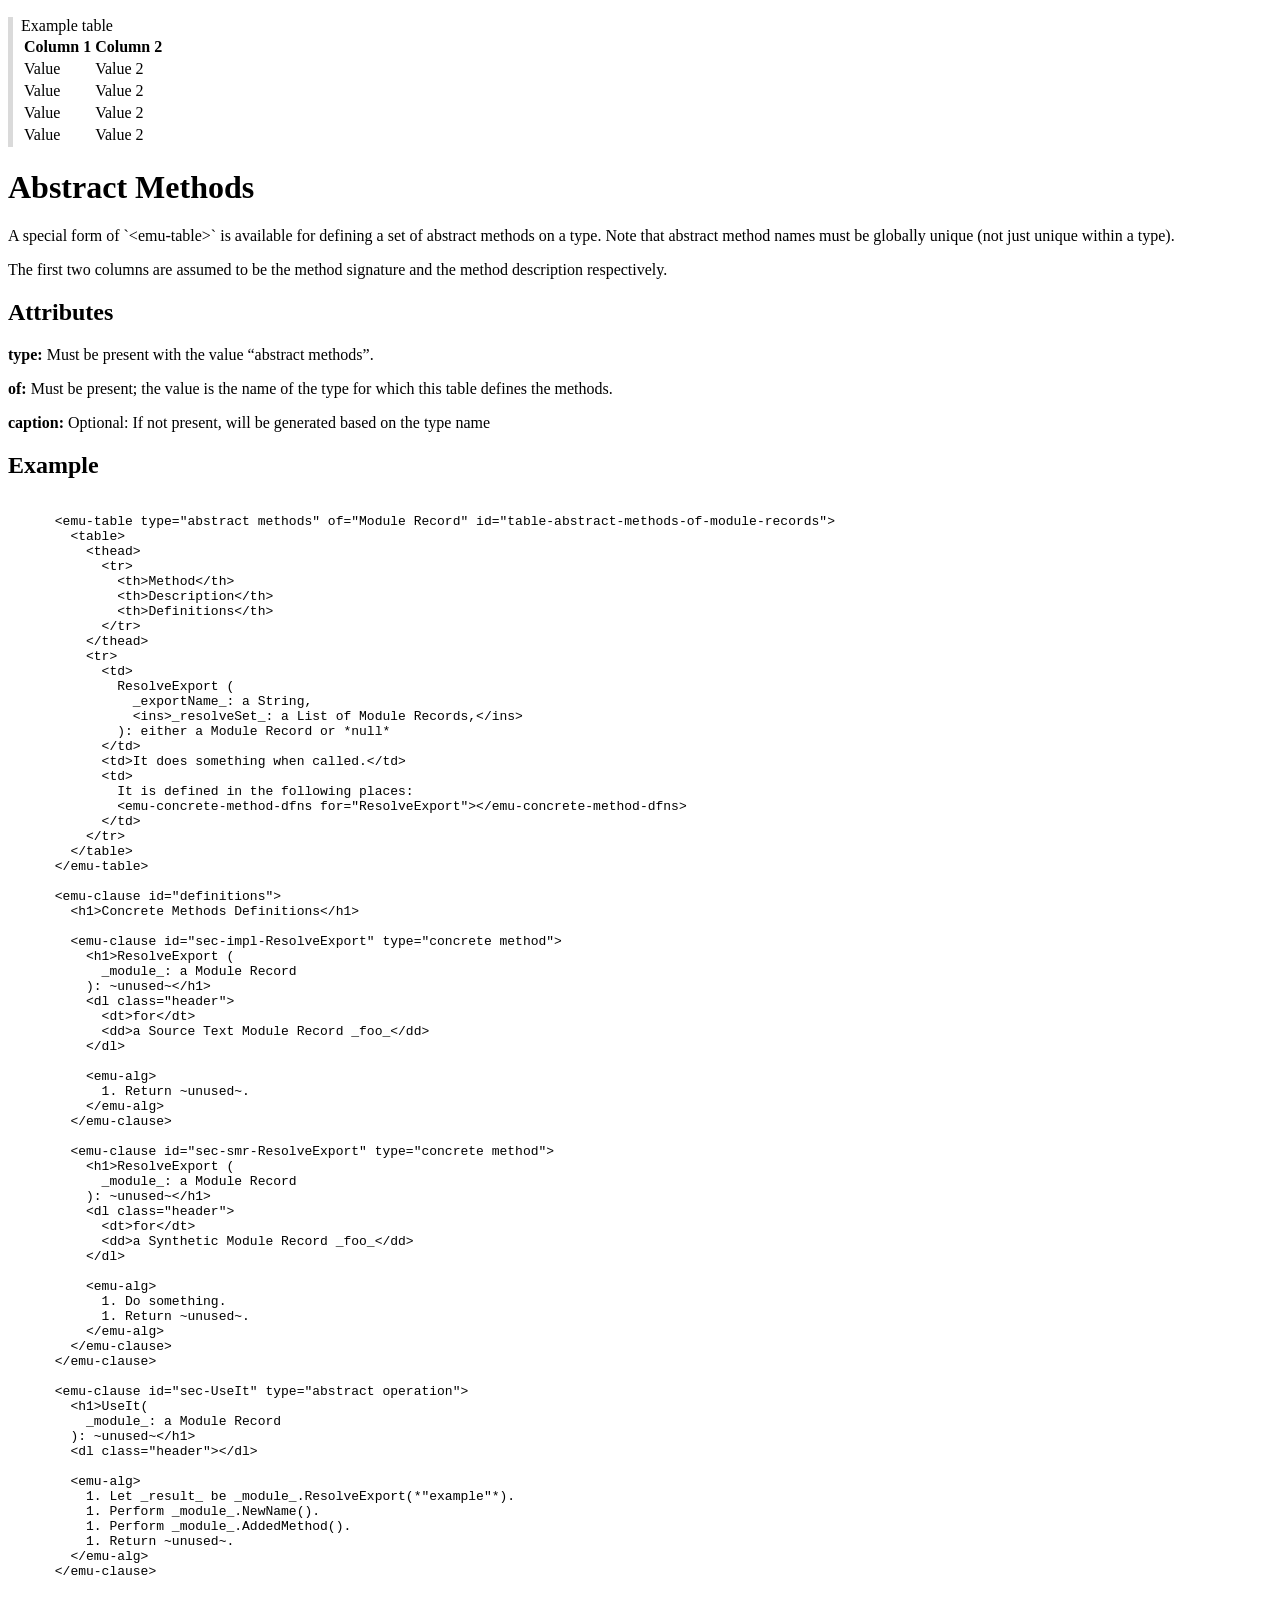
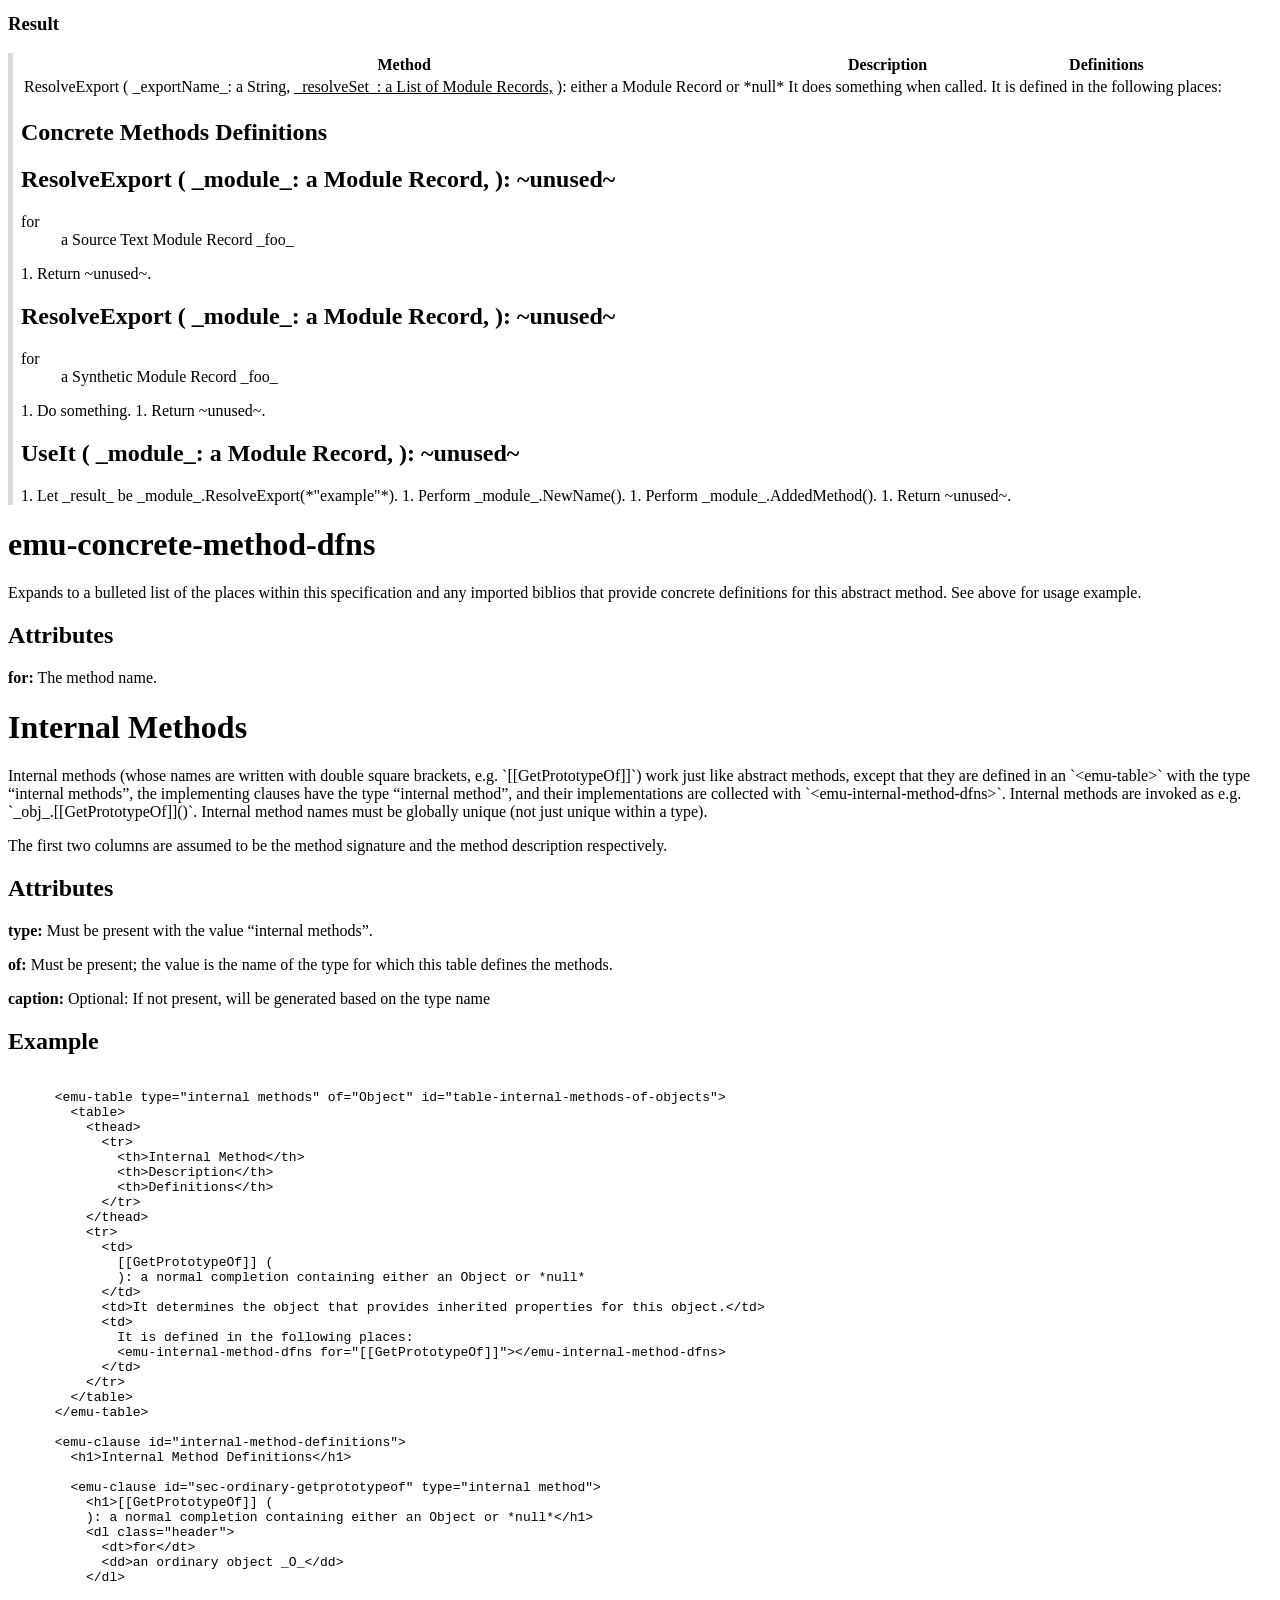
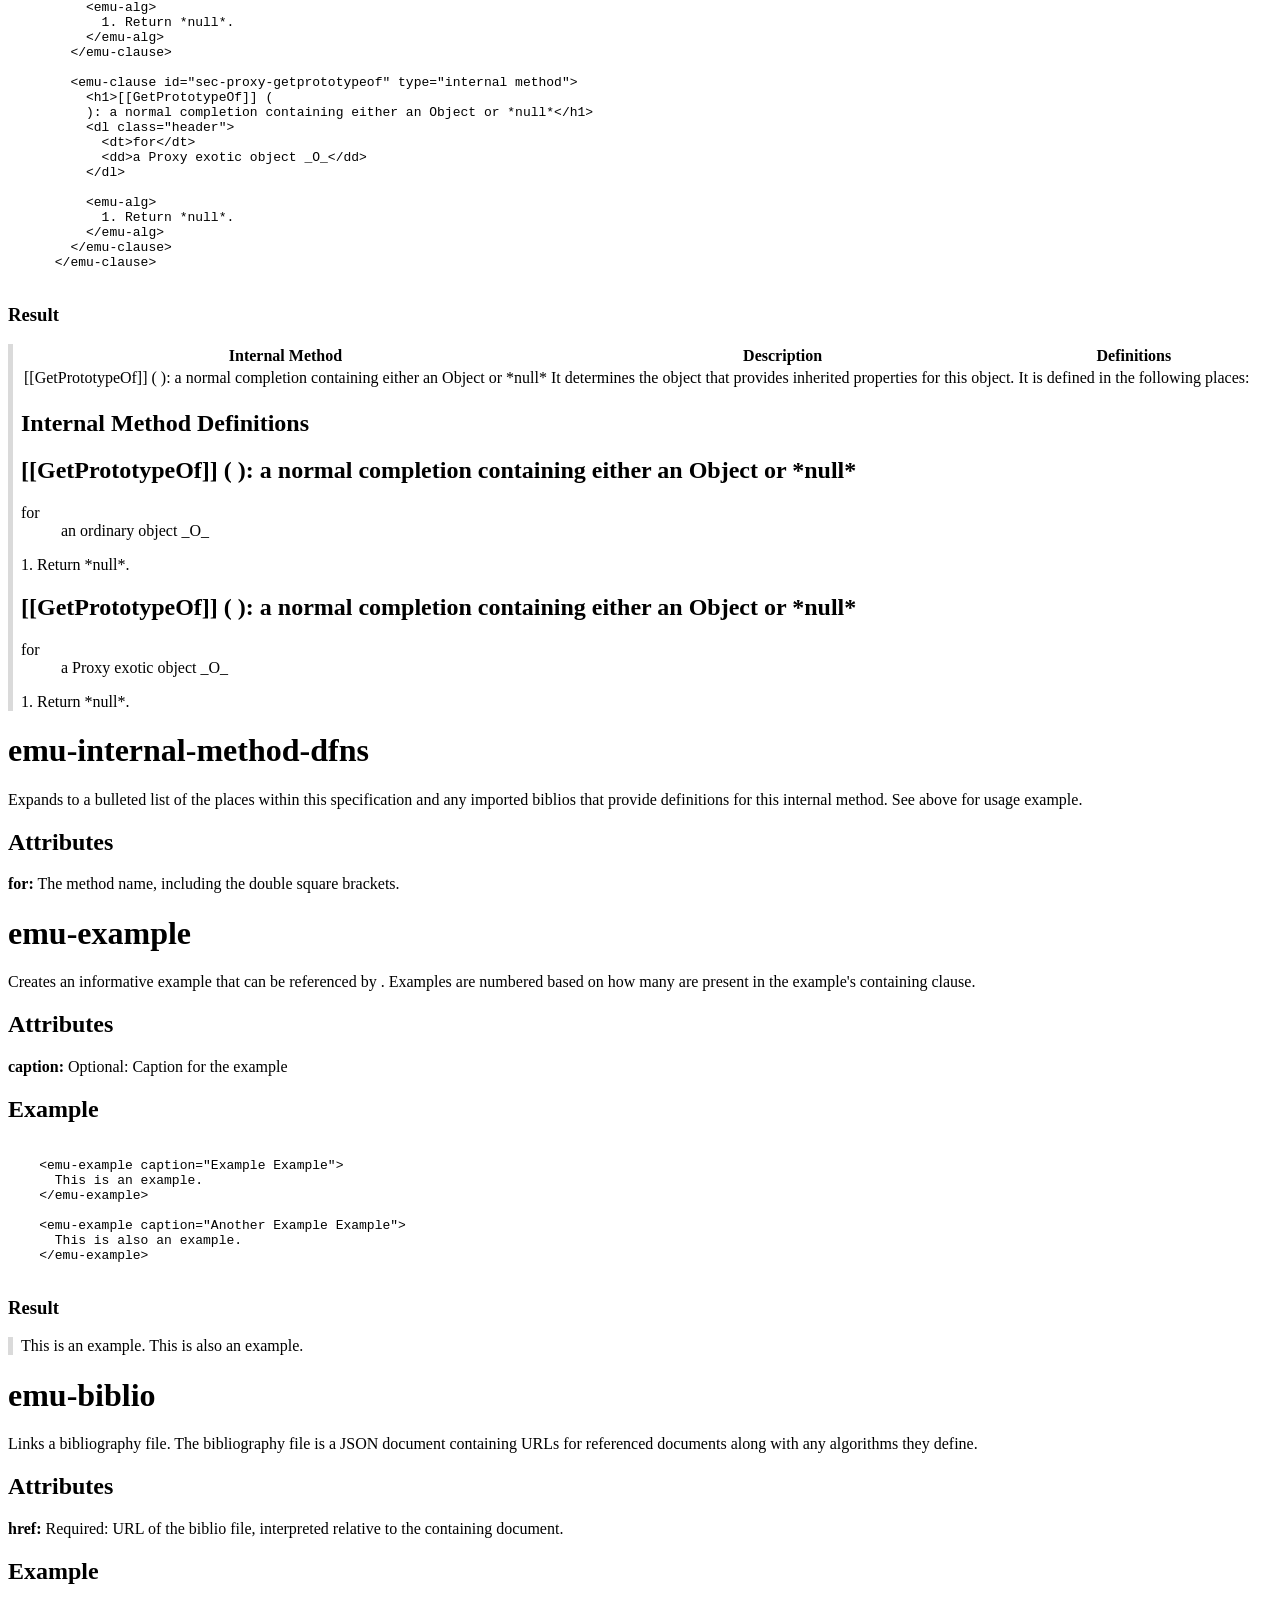
==== commit a2291c3f: "Link ecma directives, clarify structure a touch" ====
--- a/spec/index.html
+++ b/spec/index.html
@@ -171,7 +171,7 @@
 
 <emu-clause id="clauses">
   <h1>Clauses</h1>
-  <p>Clauses are referenced using their id and are numbered automatically based on document position. Ecmarkdown syntax can be used in descendent text nodes as well. Text nodes are parsed as Ecmarkdown Fragments. Clauses always begin with an `&lt;h1>` element.</p>
+  <p>Clauses are referenced using their id and are numbered automatically based on document position. Ecmarkdown syntax can be used in descendent text nodes as well. Text nodes are parsed as Ecmarkdown Fragments. Clauses shall always begin with an `&lt;h1>` element.</p>
 
   <!-- TODO Ecma house style supports clauses without a title (therefore numbered only) as long as all clauses as that level and lower are also numbered only. -->
 
@@ -286,8 +286,10 @@
 
       <h3>Result</h3>
       <aside class="result">
+
         <emu-clause id="sec-terms-and-definitions">
           <h1>Terms and definitions</h1>
+
           <emu-clause id="term-technical-definition">
             <h1>technical definition</h1>
             <p>descriptive text aligning with Ecma house style, providing text that could be swapped in for the term without impacting readability</p>
@@ -1280,6 +1282,14 @@
 <emu-annex id="document-structure">
   <h1>Required structure for Ecma documents</h1>
 
-  <p>Ecmarkup supports producing a document aligned with Ecma house style. If the ecmarkup document is intended to be formally released by Ecma International, there are some structural requirements it shall follow.</p>
+  <p>Ecmarkup supports producing a document aligned with the <a href="https://ecma-international.org/policies/ecma-directives/">Ecma directives</a>. If the ecmarkup document is intended to be formally released by Ecma International, there are some structural requirements it shall follow.</p>
   <p>Each `&lt;emu-intro>`, `&lt;emu-clause>`, and `&lt;emu-annex>` element shall have a unique ID, optionally beginning with the prefix `sec-`.</p>
+  <p>After a single `&lt;emu-intro>` element, the first four top-level numbered clauses of an Ecma Standard or Technical Report are:</p>
+  <ol>
+    <li>Scope</li>
+    <li>Conformance</li>
+    <li>Normative references</li>
+    <li>Terms and definitions</li>
+  </ol>
+  <p>The Terms and Definitions clause shall format terms as described in <a href="https://www.iso.org/resources/publicly-available-resources.html?t=2GjwAG0y1pTGaWMLrFyd8JcnY2jv_ZM8-53tGT1-6f5uPDmC2DinHt5OHGv4uZf7&view=documents#section-isodocuments-top">ISO/IEC Directives, Part 2, Ninth Edition</a>. See Clause 16.5 for a more thorough explanation.</p>
 </emu-annex>
